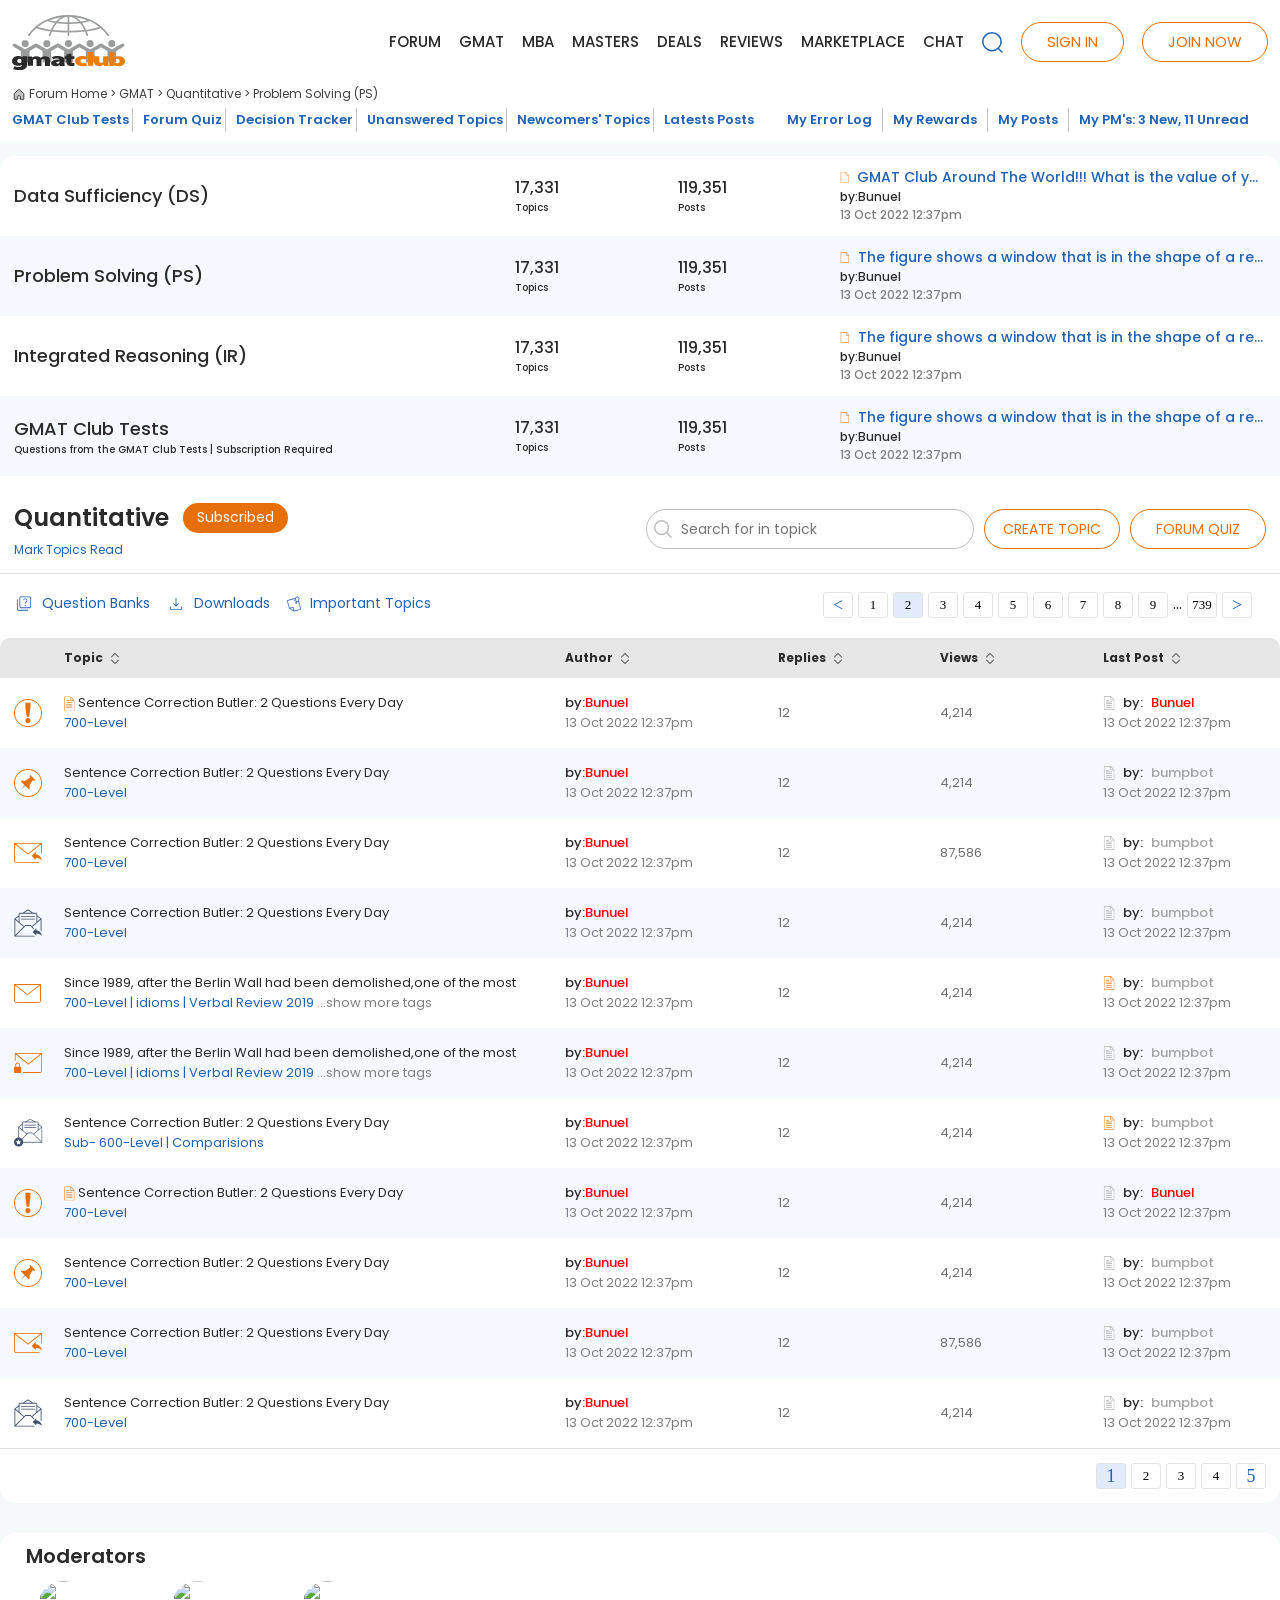
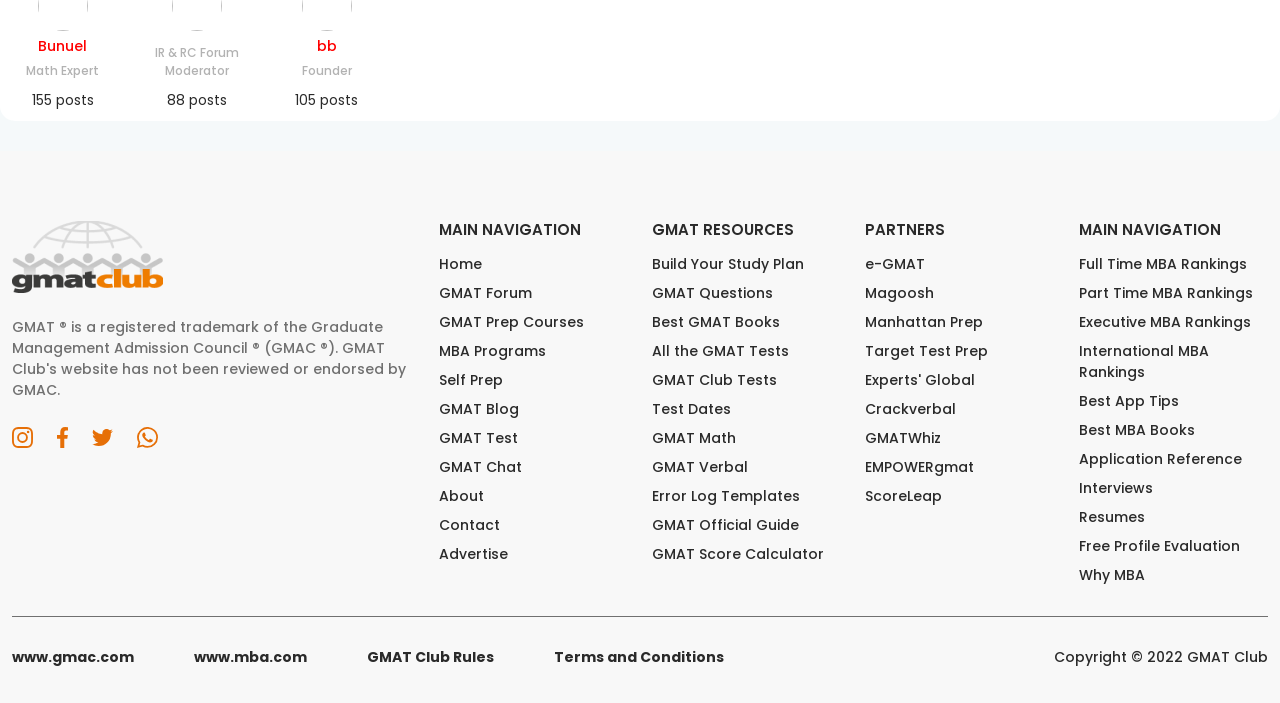
==== index.html @ 09888f83 "diff" ====
<!DOCTYPE html>
<!-- saved from url=(0059)https://extranet.tangence.com/gmat-site/page-2/index-2.html -->
<html lang="en"><head><meta http-equiv="Content-Type" content="text/html; charset=UTF-8">
      
      <meta name="viewport" content="width=device-width, initial-scale=1">
      <title>GMAT Club</title>
      <link href="./Sub-forum_files/bootstrap.min.css" rel="stylesheet" integrity="sha384-iYQeCzEYFbKjA/T2uDLTpkwGzCiq6soy8tYaI1GyVh/UjpbCx/TYkiZhlZB6+fzT" crossorigin="anonymous">
      <link rel="preconnect" href="https://fonts.googleapis.com">
      <link rel="preconnect" href="https://fonts.gstatic.com" crossorigin>
      <link href="https://fonts.googleapis.com/css2?family=Poppins:wght@400;500;600&display=swap" rel="stylesheet">
      <link href="./Sub-forum_files/css2" rel="stylesheet">

         <link rel="stylesheet" href="./Sub-forum_files/all.min.css" integrity="sha512-iecdLmaskl7CVkqkXNQ/ZH/XLlvWZOJyj7Yy7tcenmpD1ypASozpmT/E0iPtmFIB46ZmdtAc9eNBvH0H/ZpiBw==" crossorigin="anonymous" referrerpolicy="no-referrer">

         <link rel="stylesheet" href="./Sub-forum_files/all.css">
          <link rel="stylesheet" href="./Sub-forum_files/main1.css">
        <link rel="stylesheet" href="./Sub-forum_files/style.css">
      <link rel="stylesheet" href="./Sub-forum_files/main.css">
      <link rel="stylesheet" href="./Sub-forum_files/style1.css">
     
      
   </head>
   <body>
      <!-- header -->
      <header class="main-header forum">
         <div class="container">
            <div class="row align-items-center">
               <div class="col-lg-2 col-4">
                  <a href="https://extranet.tangence.com/gmat-site/page-2/index-2.html#"><img src="./Sub-forum_files/gmat-logo.svg" alt=""></a>
               </div>
               <div class="col-lg-10 col-8">
                  <div class="main-nav">
                     <div class="d-flex nav-sec justify-content-end gap-4 align-items-center">
                        <div class="nav-list">
                           <ul class="navbar-nav flex-row gap-4">
                              <li><a href="javascript:void(0)">FORUM</a></li>
                              <li><a href="javascript:void(0)">GMAT</a></li>
                              <li><a href="javascript:void(0)">MBA</a></li>
                              <li><a href="javascript:void(0)">MASTERS</a></li>
                              <li><a href="javascript:void(0)">DEALS</a></li>
                              <li><a href="javascript:void(0)">REVIEWS</a></li>
                              <li><a href="javascript:void(0)">MARKETPLACE</a></li>
                              <li><a href="javascript:void(0)">CHAT</a></li>
                           </ul>
                        </div>
                        <div class="search-list">
                           <div class="search">
                              <a class="cearch" href="javascript:void(0)">
                              <img src="./Sub-forum_files/search.svg" alt="">
                              </a>
                           </div>
                        </div>
                        <div class="account-btn">
                           <div class="btn-ac d-flex gap-4">
                              <a class="theme-btn" href="https://extranet.tangence.com/gmat-site/page-2/index-2.html#">
                              SIGN IN
                              </a>
                              <a class="theme-btn" href="https://extranet.tangence.com/gmat-site/page-2/index-2.html#">
                              JOIN NOW
                              </a>
                           </div>
                        </div>
                        <div class="mob-btn">
                           <a href="javascript:void(0)">
                           <span></span>
                           <span></span>
                           <span></span> 
                           </a>
                        </div>
                     </div>
                  </div>
               </div>
            </div>
         </div>
      </header>
      <!-- header -->
      <!-- Mobile Navigation -->
      <div class="fixed-navigation">
         <a class="cls-icon" href="javascript:void(0)">
            <div></div>
            <div></div>
         </a>
         <div class="h-nav">
            <div class="main-link d-flex flex-column gap-4">
               <div class="btn-ac d-flex justify-content-between">
                  <a class="theme-btn" href="https://extranet.tangence.com/gmat-site/page-2/index-2.html#">
                  SIGN IN
                  </a>
                  <a class="theme-btn" href="https://extranet.tangence.com/gmat-site/page-2/index-2.html#">
                  JOIN NOW
                  </a>
               </div>
               <div class="data-search">
                  <form>
                     <input type="text" class="form-control" placeholder="Search"> 
                     <button type="button">
                     <img src="./Sub-forum_files/search.svg" alt="">
                     </button>
                  </form>
               </div>
               <div class="mobile-nsvs">
                  <div class="nav-list d-block">
                     <ul class="navbar-nav flex-column gap-3">
                        <li><a href="javascript:void(0)">FORUM</a></li>
                        <li><a href="javascript:void(0)">GMAT</a></li>
                        <li><a href="javascript:void(0)">MBA</a></li>
                        <li><a href="javascript:void(0)">MASTERS</a></li>
                        <li><a href="javascript:void(0)">DEALS</a></li>
                        <li><a href="javascript:void(0)">REVIEWS</a></li>
                        <li><a href="javascript:void(0)">MARKETPLACE</a></li>
                        <li><a href="javascript:void(0)">CHAT</a></li>
                     </ul>
                  </div>
               </div>
            </div>
         </div>
      </div>
      <!-- Mobile Navigation -->

    
    <!-- END header-new-forum.html -->


    <!-- BEGIN header-mobile-new-forum.html -->




    


    <link href="./Sub-forum_files/css2" rel="stylesheet">

    <link rel="stylesheet" href="./Sub-forum_files/style.css">

    <!-- section below header starts here by Abhijeet  -->
    
   

<div id="wrapheader">
       <div class="container">
        <div id="menubar">
            <div id="breadCrumbs">
                <a href="https://gmatclub.com/forum/" class="home">
                    <svg width="14" height="15" viewBox="0 0 14 15" fill="none" xmlns="http://www.w3.org/2000/svg">
                        <path d="M8.31218 11.8746V9.24952C8.31218 9.13349 8.26609 9.02221 8.18404 8.94016C8.10199 8.85812 7.99071 8.81202 7.87468 8.81202H6.12468C6.00865 8.81202 5.89737 8.85812 5.81532 8.94016C5.73327 9.02221 5.68718 9.13349 5.68718 9.24952V11.8746C5.68718 11.9906 5.64109 12.1019 5.55906 12.1839C5.47702 12.266 5.36576 12.3121 5.24973 12.3121L2.62505 12.3124C2.5676 12.3124 2.5107 12.3011 2.45761 12.2791C2.40453 12.2571 2.35629 12.2249 2.31566 12.1843C2.27503 12.1437 2.2428 12.0954 2.22081 12.0424C2.19882 11.9893 2.1875 11.9324 2.1875 11.8749V6.8185C2.1875 6.75755 2.20024 6.69727 2.22489 6.64152C2.24955 6.58578 2.28558 6.5358 2.33068 6.4948L6.70538 2.51712C6.78591 2.4439 6.89084 2.40332 6.99968 2.40332C7.10853 2.40332 7.21346 2.44388 7.294 2.5171L11.6693 6.4948C11.7144 6.5358 11.7504 6.58578 11.7751 6.64153C11.7998 6.69727 11.8125 6.75756 11.8125 6.81852V11.8749C11.8125 11.9324 11.8012 11.9893 11.7792 12.0424C11.7572 12.0954 11.725 12.1437 11.6843 12.1843C11.6437 12.2249 11.5955 12.2572 11.5424 12.2791C11.4893 12.3011 11.4324 12.3124 11.3749 12.3124L8.74962 12.3121C8.6336 12.3121 8.52234 12.266 8.4403 12.1839C8.35826 12.1019 8.31218 11.9906 8.31218 11.8746Z" fill="#3F3F3F" fill-opacity="0.3" stroke="#3F3F3F" stroke-linecap="round" stroke-linejoin="round"></path>
                    </svg>
                    Forum Home &gt; GMAT &gt; Quantitative &gt; Problem Solving (PS)
                </a>
            </div>



           


            <!-- <div class="admin-buttons">
                <a class="admin-button forum-button" href="/forum/search.php?search_id=unanswered">
                    Unanswered </a>
                <a class="admin-button forum-button" href="/forum/advanced-search/active-topics.html">
                    Active Topics </a>
            </div> -->


        </div>

        <div id="datebar">


            <table width="100%" cellspacing="0">
                <tbody><tr>
                    <td class="gensmall">
                    </td>
                    <td class="gensmall" align="right">
                        It is currently 01 Mar 2023, 05:43 <br>
                    </td>
                </tr>
            </tbody></table>
        </div>


    </div>
</div>
<!-- bread cum -->

<!-- userMenu -->
<div id="userMenu">
       <div class="container">
                   <div class="left-side">
                <div class="register">
                    <a href="https://extranet.tangence.com/forum/ucp.php?mode=register">
                        GMAT Club Tests </a>
                </div>
                <div class="myTests">
                    <a href="https://extranet.tangence.com/gmat-practice-tests/">Forum Quiz</a>
                </div>

                <div class="apptracker">
                    <a href="https://extranet.tangence.com/forum/decision-tracker.html">
                        Decision Tracker
                    </a>
                </div>

                <div class="myRevards">
                    <a href="https://extranet.tangence.com/forum/rewards-dashboard.html?page=tier">
                        Unanswered Topics
                    </a>
                </div>

                <div class="myRevards">
                    <a href="https://extranet.tangence.com/forum/rewards-dashboard.html?page=tier">
                        Newcomers' Topics
                    </a>
                </div>

                <div class="myRevards">
                    <a href="https://extranet.tangence.com/forum/rewards-dashboard.html?page=tier">
                        Latests Posts
                    </a>
                </div>

            </div>

            <div class="right-side">

                <div class="newPost">
                    <a href="https://extranet.tangence.com/forum/search.php?search_id=newposts">
                        <!-- <span class="icon-svg-new-posts"></span> -->
                        My Error Log</a>
                </div>


                <div class="searchNewComersTopics">
                    <a href="https://extranet.tangence.com/forum/search.php?search_id=new_comers_topics">
                        <!-- <span class="icon-svg-new-comers-small"></span> -->
                        My Rewards</a>
                </div>

                <div class="searchNewComersTopics">
                    <a href="https://extranet.tangence.com/forum/search.php?search_id=new_comers_topics">
                        <!-- <span class="icon-svg-new-comers-small"></span> -->
                        My Posts</a>
                </div>

                <div class="searchNewComersTopics">
                    <a href="https://extranet.tangence.com/forum/search.php?search_id=new_comers_topics">
                        <!-- <span class="icon-svg-new-comers-small"></span> -->
                        My PM's: 3 New, 11 Unread</a>
                </div>


            </div>
        </div>
</div>
<!-- userMenu -->

<!-- <div class="main-body">
  </div> -->
	<div style="width: 100%; background: #F5F9FA;">
		<div class="subforum-container"> 
			<div class="category">
				<div class="categories-table">
						<div class="categories-table-row">
							<div class="categories_name">Data Sufficiency (DS)</div>
							<div class="categories_topics">
								<div>17,331</div>
								<div>Topics</div>
							</div>
							<div class="categories_posts">
								<div>119,351</div>
								<div>Posts</div>
							</div>
							<div class="categories_last_post">
								<div class="last_post_first-row">
									<svg xmlns="http://www.w3.org/2000/svg" width="12" height="15" viewBox="0 0 12 15" fill="none">
										<path d="M1.65538 14.4934H10.8347C11.0084 14.4931 11.175 14.424 11.2978 14.3011C11.4207 14.1783 11.4898 14.0118 11.4901 13.838V4.65868C11.4901 4.65169 11.4901 4.6447 11.4901 4.6377C11.4888 4.62825 11.4868 4.6189 11.4841 4.60973C11.4774 4.57925 11.4641 4.5506 11.4451 4.52581C11.4451 4.52581 11.4451 4.51682 11.4391 4.51282L7.93845 0.580533C7.91115 0.552135 7.8766 0.531751 7.83854 0.521589H7.81357C7.80108 0.515369 7.78804 0.510351 7.7746 0.506603H1.65538C1.48164 0.506867 1.3151 0.576001 1.19225 0.698852C1.0694 0.821702 1.00026 0.988248 1 1.16198V13.838C1.00026 14.0118 1.0694 14.1783 1.19225 14.3011C1.3151 14.424 1.48164 14.4931 1.65538 14.4934ZM7.9934 1.29985L10.7848 4.44089H8.21219C8.11228 4.44089 7.9934 4.25706 7.9934 4.1132V1.29985ZM1.43759 1.16198C1.43785 1.1043 1.46088 1.04906 1.50167 1.00827C1.54246 0.967483 1.5977 0.944453 1.65538 0.94419H7.55681V4.1122C7.55338 4.29788 7.61822 4.47837 7.73902 4.61943C7.85982 4.76048 8.02819 4.8523 8.21219 4.87748H11.0535V13.838C11.0535 13.896 11.0305 13.9517 10.9894 13.9927C10.9484 14.0338 10.8927 14.0568 10.8347 14.0568H1.65538C1.62657 14.0571 1.598 14.0516 1.57134 14.0407C1.54467 14.0298 1.52045 14.0137 1.50008 13.9933C1.47971 13.9729 1.4636 13.9487 1.4527 13.9221C1.4418 13.8954 1.43632 13.8668 1.43659 13.838L1.43759 1.16198Z" fill="#E66F07" stroke="#E66F07" stroke-width="0.0999057"/>
									</svg>
									<div class="categories_last_post-text">GMAT Club Around The World!!! What is the value of y? (1) When y is must</div>
								</div>
								<div><span>by:</span><span class="author red">Bunuel</span></div>
								<div class="date">13 Oct 2022 12:37pm</div>
							</div>
					</div>
					<div class="categories-table-row">
							<div class="categories_name">Problem Solving (PS)</div>
							<div class="categories_topics">
								<div>17,331</div>
								<div>Topics</div>
							</div>
							<div class="categories_posts">
								<div>119,351</div>
								<div>Posts</div>
							</div>
							<div class="categories_last_post">
								<div class="last_post_first-row">
									<svg xmlns="http://www.w3.org/2000/svg" width="12" height="15" viewBox="0 0 12 15" fill="none">
										<path d="M1.65538 14.4934H10.8347C11.0084 14.4931 11.175 14.424 11.2978 14.3011C11.4207 14.1783 11.4898 14.0118 11.4901 13.838V4.65868C11.4901 4.65169 11.4901 4.6447 11.4901 4.6377C11.4888 4.62825 11.4868 4.6189 11.4841 4.60973C11.4774 4.57925 11.4641 4.5506 11.4451 4.52581C11.4451 4.52581 11.4451 4.51682 11.4391 4.51282L7.93845 0.580533C7.91115 0.552135 7.8766 0.531751 7.83854 0.521589H7.81357C7.80108 0.515369 7.78804 0.510351 7.7746 0.506603H1.65538C1.48164 0.506867 1.3151 0.576001 1.19225 0.698852C1.0694 0.821702 1.00026 0.988248 1 1.16198V13.838C1.00026 14.0118 1.0694 14.1783 1.19225 14.3011C1.3151 14.424 1.48164 14.4931 1.65538 14.4934ZM7.9934 1.29985L10.7848 4.44089H8.21219C8.11228 4.44089 7.9934 4.25706 7.9934 4.1132V1.29985ZM1.43759 1.16198C1.43785 1.1043 1.46088 1.04906 1.50167 1.00827C1.54246 0.967483 1.5977 0.944453 1.65538 0.94419H7.55681V4.1122C7.55338 4.29788 7.61822 4.47837 7.73902 4.61943C7.85982 4.76048 8.02819 4.8523 8.21219 4.87748H11.0535V13.838C11.0535 13.896 11.0305 13.9517 10.9894 13.9927C10.9484 14.0338 10.8927 14.0568 10.8347 14.0568H1.65538C1.62657 14.0571 1.598 14.0516 1.57134 14.0407C1.54467 14.0298 1.52045 14.0137 1.50008 13.9933C1.47971 13.9729 1.4636 13.9487 1.4527 13.9221C1.4418 13.8954 1.43632 13.8668 1.43659 13.838L1.43759 1.16198Z" fill="#E66F07" stroke="#E66F07" stroke-width="0.0999057"/>
									</svg>
									<div class="categories_last_post-text">The figure shows a window that is in the shape of a rectangle with post</div>
								</div>
								<div><span>by:</span><span class="author-name red">Bunuel</span></div>
								<div class="date">13 Oct 2022 12:37pm</div>
							</div>
						</div>
						<div class="categories-table-row">
								<div class="categories_name">Integrated Reasoning (IR)</div>
								<div class="categories_topics">
									<div>17,331</div>
									<div>Topics</div>
								</div>
								<div class="categories_posts">
									<div>119,351</div>
									<div>Posts</div>
								</div>
								<div class="categories_last_post">
									<div class="last_post_first-row">
										<svg xmlns="http://www.w3.org/2000/svg" width="12" height="15" viewBox="0 0 12 15" fill="none">
											<path d="M1.65538 14.4934H10.8347C11.0084 14.4931 11.175 14.424 11.2978 14.3011C11.4207 14.1783 11.4898 14.0118 11.4901 13.838V4.65868C11.4901 4.65169 11.4901 4.6447 11.4901 4.6377C11.4888 4.62825 11.4868 4.6189 11.4841 4.60973C11.4774 4.57925 11.4641 4.5506 11.4451 4.52581C11.4451 4.52581 11.4451 4.51682 11.4391 4.51282L7.93845 0.580533C7.91115 0.552135 7.8766 0.531751 7.83854 0.521589H7.81357C7.80108 0.515369 7.78804 0.510351 7.7746 0.506603H1.65538C1.48164 0.506867 1.3151 0.576001 1.19225 0.698852C1.0694 0.821702 1.00026 0.988248 1 1.16198V13.838C1.00026 14.0118 1.0694 14.1783 1.19225 14.3011C1.3151 14.424 1.48164 14.4931 1.65538 14.4934ZM7.9934 1.29985L10.7848 4.44089H8.21219C8.11228 4.44089 7.9934 4.25706 7.9934 4.1132V1.29985ZM1.43759 1.16198C1.43785 1.1043 1.46088 1.04906 1.50167 1.00827C1.54246 0.967483 1.5977 0.944453 1.65538 0.94419H7.55681V4.1122C7.55338 4.29788 7.61822 4.47837 7.73902 4.61943C7.85982 4.76048 8.02819 4.8523 8.21219 4.87748H11.0535V13.838C11.0535 13.896 11.0305 13.9517 10.9894 13.9927C10.9484 14.0338 10.8927 14.0568 10.8347 14.0568H1.65538C1.62657 14.0571 1.598 14.0516 1.57134 14.0407C1.54467 14.0298 1.52045 14.0137 1.50008 13.9933C1.47971 13.9729 1.4636 13.9487 1.4527 13.9221C1.4418 13.8954 1.43632 13.8668 1.43659 13.838L1.43759 1.16198Z" fill="#E66F07" stroke="#E66F07" stroke-width="0.0999057"/>
										</svg>
										<div class="categories_last_post-text">The figure shows a window that is in the shape of a rectangle with post</div>
									</div>
									<div><span>by:</span><span class="author red">Bunuel</span></div>
									<div class="date">13 Oct 2022 12:37pm</div>
								</div>
							</div>
							<div class="categories-table-row">
								<div class="categories_name">
									<div>GMAT Club Tests</div>
									<div>Questions from the GMAT Club Tests | Subscription Required</div> 
								</div>
								<div class="categories_topics">
									<div>17,331</div>
									<div>Topics</div>
								</div>
								<div class="categories_posts">
									<div>119,351</div>
									<div>Posts</div>
								</div>
								<div class="categories_last_post">
									<div class="last_post_first-row">
										<svg xmlns="http://www.w3.org/2000/svg" width="12" height="15" viewBox="0 0 12 15" fill="none">
											<path d="M1.65538 14.4934H10.8347C11.0084 14.4931 11.175 14.424 11.2978 14.3011C11.4207 14.1783 11.4898 14.0118 11.4901 13.838V4.65868C11.4901 4.65169 11.4901 4.6447 11.4901 4.6377C11.4888 4.62825 11.4868 4.6189 11.4841 4.60973C11.4774 4.57925 11.4641 4.5506 11.4451 4.52581C11.4451 4.52581 11.4451 4.51682 11.4391 4.51282L7.93845 0.580533C7.91115 0.552135 7.8766 0.531751 7.83854 0.521589H7.81357C7.80108 0.515369 7.78804 0.510351 7.7746 0.506603H1.65538C1.48164 0.506867 1.3151 0.576001 1.19225 0.698852C1.0694 0.821702 1.00026 0.988248 1 1.16198V13.838C1.00026 14.0118 1.0694 14.1783 1.19225 14.3011C1.3151 14.424 1.48164 14.4931 1.65538 14.4934ZM7.9934 1.29985L10.7848 4.44089H8.21219C8.11228 4.44089 7.9934 4.25706 7.9934 4.1132V1.29985ZM1.43759 1.16198C1.43785 1.1043 1.46088 1.04906 1.50167 1.00827C1.54246 0.967483 1.5977 0.944453 1.65538 0.94419H7.55681V4.1122C7.55338 4.29788 7.61822 4.47837 7.73902 4.61943C7.85982 4.76048 8.02819 4.8523 8.21219 4.87748H11.0535V13.838C11.0535 13.896 11.0305 13.9517 10.9894 13.9927C10.9484 14.0338 10.8927 14.0568 10.8347 14.0568H1.65538C1.62657 14.0571 1.598 14.0516 1.57134 14.0407C1.54467 14.0298 1.52045 14.0137 1.50008 13.9933C1.47971 13.9729 1.4636 13.9487 1.4527 13.9221C1.4418 13.8954 1.43632 13.8668 1.43659 13.838L1.43759 1.16198Z" fill="#E66F07" stroke="#E66F07" stroke-width="0.0999057"/>
										</svg>
										<div class="categories_last_post-text">The figure shows a window that is in the shape of a rectangle with post</div>
									</div>
									<div><span>by:</span><span class="author-name red">Bunuel</span></div>
									<div class="date">13 Oct 2022 12:37pm</div>
								</div>
							</div>
				</div>
				<div class="category-panel">
					<div class="left-part">
						<div class="category_title">
							<div>Quantitative</div>
							<button class="category_status">Subscribed</button>
						</div>
						<div class="category_info">Mark Topics Read</div>
					</div>
					<div class="right-part">
						<div class="input_wrapper">
							<svg xmlns="http://www.w3.org/2000/svg" width="24" height="24" viewBox="0 0 24 24" fill="none">
								<g clip-path="url(#clip0_3019_8502)">
								<path d="M10.5 18C14.6421 18 18 14.6421 18 10.5C18 6.35786 14.6421 3 10.5 3C6.35786 3 3 6.35786 3 10.5C3 14.6421 6.35786 18 10.5 18Z" stroke="#BDBDBD" stroke-width="1.5" stroke-linecap="round" stroke-linejoin="round"/>
								<path d="M15.8047 15.8034L21.0012 21" stroke="#BDBDBD" stroke-width="1.5" stroke-linecap="round" stroke-linejoin="round"/>
								</g>
								<defs>
								<clipPath id="clip0_3019_8502">
									<rect width="24" height="24" fill="white"/>
								</clipPath>
								</defs>
							</svg>
							<input placeholder="Search for in topick"/>
						</div>
						<button>Create Topic</button>
						<button>Forum Quiz</button>
					</div>
				</div>
				<div class="controls">
					<div class="controls_left">
						<div class="controls_btn">
							<svg xmlns="http://www.w3.org/2000/svg" width="20" height="20" viewBox="0 0 20 20" fill="none">
								<path d="M11.2513 12.1154C11.4233 12.1154 11.5748 12.05 11.7056 11.9191C11.8365 11.7882 11.9019 11.6368 11.9019 11.4648C11.9019 11.2927 11.8365 11.1413 11.7056 11.0104C11.5748 10.8795 11.4233 10.8141 11.2513 10.8141C11.0793 10.8141 10.9278 10.8795 10.797 11.0104C10.6661 11.1413 10.6007 11.2927 10.6007 11.4648C10.6007 11.6368 10.6661 11.7882 10.797 11.9191C10.9278 12.05 11.0793 12.1154 11.2513 12.1154ZM10.8827 9.76923H11.6199C11.6413 9.41987 11.6963 9.15678 11.785 8.97996C11.8736 8.80315 12.0868 8.55663 12.4244 8.24038C12.777 7.91986 13.0227 7.63381 13.1616 7.38221C13.3005 7.13061 13.3699 6.84188 13.3699 6.51602C13.3699 5.95513 13.1699 5.48745 12.7697 5.11298C12.3696 4.73851 11.8635 4.55127 11.2513 4.55127C10.7887 4.55127 10.3776 4.67627 10.0181 4.92627C9.65862 5.17627 9.38485 5.51708 9.19682 5.94871L9.87309 6.24679C10.0301 5.92094 10.2217 5.67656 10.4476 5.51363C10.6736 5.35069 10.9415 5.26923 11.2513 5.26923C11.6487 5.26923 11.9783 5.38702 12.2401 5.6226C12.5018 5.85817 12.6327 6.16239 12.6327 6.53525C12.6327 6.76175 12.5691 6.97249 12.442 7.16746C12.3149 7.36245 12.0964 7.59722 11.7866 7.87179C11.4351 8.17842 11.1966 8.45967 11.071 8.71554C10.9455 8.97142 10.8827 9.32265 10.8827 9.76923ZM6.76411 14.1667C6.38057 14.1667 6.06033 14.0382 5.80339 13.7813C5.54644 13.5243 5.41797 13.2041 5.41797 12.8205V3.84615C5.41797 3.4626 5.54644 3.14236 5.80339 2.88542C6.06033 2.62847 6.38057 2.5 6.76411 2.5H15.7385C16.122 2.5 16.4423 2.62847 16.6992 2.88542C16.9562 3.14236 17.0846 3.4626 17.0846 3.84615V12.8205C17.0846 13.2041 16.9562 13.5243 16.6992 13.7813C16.4423 14.0382 16.122 14.1667 15.7385 14.1667H6.76411ZM6.76411 13.3333H15.7385C15.8667 13.3333 15.9842 13.2799 16.0911 13.1731C16.1979 13.0662 16.2513 12.9487 16.2513 12.8205V3.84615C16.2513 3.71795 16.1979 3.60043 16.0911 3.49358C15.9842 3.38675 15.8667 3.33333 15.7385 3.33333H6.76411C6.63592 3.33333 6.5184 3.38675 6.41155 3.49358C6.30472 3.60043 6.2513 3.71795 6.2513 3.84615V12.8205C6.2513 12.9487 6.30472 13.0662 6.41155 13.1731C6.5184 13.2799 6.63592 13.3333 6.76411 13.3333ZM4.26411 16.6667C3.88057 16.6667 3.56033 16.5382 3.30339 16.2813C3.04644 16.0243 2.91797 15.7041 2.91797 15.3205V5.51281H3.7513V15.3205C3.7513 15.4487 3.80472 15.5663 3.91155 15.6731C4.01839 15.7799 4.13591 15.8333 4.26411 15.8333H14.0718V16.6667H4.26411Z" fill="#2062B3"/>
							</svg>
							<span>Question Banks</span>
						</div>
						<div class="controls_btn">
							<svg xmlns="http://www.w3.org/2000/svg" width="20" height="20" viewBox="0 0 20 20" fill="none">
								<path d="M5.51411 15.8333C5.13057 15.8333 4.81033 15.7049 4.55339 15.4479C4.29644 15.191 4.16797 14.8707 4.16797 14.4872V12.5H5.0013V14.4872C5.0013 14.6154 5.05472 14.7329 5.16155 14.8397C5.2684 14.9466 5.38592 15 5.51411 15H14.4885C14.6167 15 14.7342 14.9466 14.8411 14.8397C14.9479 14.7329 15.0013 14.6154 15.0013 14.4872V12.5H15.8346V14.4872C15.8346 14.8707 15.7062 15.191 15.4492 15.4479C15.1923 15.7049 14.872 15.8333 14.4885 15.8333H5.51411ZM10.0013 12.6923L7.05257 9.74358L7.64232 9.14423L9.58464 11.0865V3.8782H10.418V11.0865L12.3603 9.14423L12.95 9.74358L10.0013 12.6923Z" fill="#2062B3"/>
							</svg>
							<span>Downloads</span>
						</div>
						<div class="controls_btn">
							<svg xmlns="http://www.w3.org/2000/svg" width="16" height="16" viewBox="0 0 16 16" fill="none">
								<path d="M14.9851 13.3069L13.0245 5.98852C13.109 5.92092 13.109 5.83641 13.1597 5.65049C13.2612 5.26175 13.1597 4.85611 12.8893 4.56878C13.2612 3.18285 13.3288 3.03073 13.3288 2.6758C13.3288 1.78001 12.7203 0.985631 11.8583 0.749008C10.8104 0.46168 9.74561 1.08704 9.44138 2.11804L1.19337 4.29836C1.05816 4.33216 0.973651 4.46737 1.00745 4.60259L3.08636 12.3266C3.10326 12.3942 3.15396 12.445 3.20467 12.4788C3.25537 12.4957 7.6329 15.0985 7.68361 15.1154C7.92023 15.2506 8.08925 15.3689 8.44418 15.3013L14.8161 13.5943C14.9513 13.5774 15.0358 13.4422 14.9851 13.3069ZM11.7231 1.22225C12.4837 1.42507 12.9907 2.21945 12.771 3.03073L12.3654 4.56878C12.3316 4.67019 12.3654 4.7716 12.4499 4.83921C12.6527 4.99132 12.7372 5.26175 12.6696 5.49837C12.5513 5.46457 8.88363 4.48427 8.76532 4.45047C8.83292 4.21385 9.03574 4.02793 9.28927 3.99413C9.39068 3.97722 9.47518 3.90962 9.54279 3.7237L9.89773 2.37157C10.1682 1.35747 11.0132 1.03634 11.7231 1.22225ZM10.3203 5.38006L10.8611 5.51528L10.2527 7.18854L10.016 7.12093L10.3203 5.38006ZM3.99905 12.3604L7.00754 11.5492L7.81882 14.5577L3.99905 12.3604ZM8.41038 14.8112L7.43008 11.1942C7.39628 11.059 7.24417 10.9745 7.12585 11.0083L3.5258 11.9717L1.56521 4.7209L9.27237 2.6589C9.27237 2.6758 9.06955 3.41947 9.06955 3.43637C8.44418 3.63919 8.30897 4.19695 8.20756 4.55188C8.17376 4.68709 8.25827 4.82231 8.39348 4.85611L9.83012 5.24485L9.45828 7.25615C9.44138 7.39136 9.50899 7.50967 9.6442 7.54347L10.3372 7.72939C10.4555 7.7632 10.5907 7.69559 10.6414 7.57728L11.3513 5.65049C12.2978 5.90401 12.0611 5.83641 12.5006 5.95472L14.4443 13.1886L8.41038 14.8112Z" fill="#2062B3" stroke="#2062B3" stroke-width="0.2"/>
							</svg>
							<span>Important Topics</span>
						</div>
					</div>
						<div class="pagination">
              <div class="number">&lt;</div>
							<div class="number">1</div>
							<div class="number active">2</div>
							<div class="number">3</div>
							<div class="number">4</div>
							<div class="number">5</div>
              <div class="number">6</div>
							<div class="number">7</div>
							<div class="number">8</div>
							<div class="number">9</div>
              <div>...</div>
              <div class="number">739</div>
              <div class="number">&gt;</div>
						</div>
				</div>
				<div class="topics-table">
					<div class="topics-table_header">
						<div class="icon"></div>
						<div class="topic">Topic   <img src="./Sub-forum_files/filter.png"/></div>
						<div class="author">Author <img src="./Sub-forum_files/filter.png"/></div>
						<div class="replies">Replies   <img src="./Sub-forum_files/filter.png"/></div>
						<div class="views">Views   <img src="./Sub-forum_files/filter.png"/></div>
						<div class="last_post">Last Post   <img src="./Sub-forum_files/filter.png"/></div>
					</div>
					<div class="topics-table_content">
						<div class="topics-table-row">
							<div class="icon">
								<svg xmlns="http://www.w3.org/2000/svg" width="28" height="28" viewBox="0 0 28 28" fill="none">
									<g clip-path="url(#clip0_3089_3307)">
									<path d="M14 27.5625C21.4904 27.5625 27.5625 21.4904 27.5625 14C27.5625 6.50964 21.4904 0.4375 14 0.4375C6.50964 0.4375 0.4375 6.50964 0.4375 14C0.4375 21.4904 6.50964 27.5625 14 27.5625Z" stroke="#E66F07"/>
									<path d="M11.375 3.76074H16.4762V8.86199L15.2014 17.787H12.6499L11.375 8.86199V3.76074ZM16.4762 21.6107C16.4877 22.1175 16.3479 22.6162 16.0747 23.0432C15.8015 23.4702 15.4073 23.806 14.9424 24.008C14.4774 24.2099 13.9629 24.2687 13.4644 24.1769C12.9659 24.0851 12.506 23.8469 12.1435 23.4926C11.781 23.1383 11.5323 22.684 11.4291 22.1877C11.3259 21.6914 11.3729 21.1757 11.5641 20.7062C11.7554 20.2368 12.0821 19.835 12.5028 19.5521C12.9234 19.2692 13.4187 19.118 13.9256 19.1179C14.5922 19.1177 15.2324 19.3785 15.7091 19.8444C16.1858 20.3103 16.4612 20.9443 16.4762 21.6107Z" fill="#E66F07"/>
									</g>
									<defs>
									<clipPath id="clip0_3089_3307">
										<rect width="28" height="28" fill="white"/>
									</clipPath>
									</defs>
								</svg>
							</div>
							<div class="topic">
								<div>
									<svg xmlns="http://www.w3.org/2000/svg" width="11" height="15" viewBox="0 0 11 15" fill="none">
										<g clip-path="url(#clip0_3019_8574)">
										  <path d="M0.706162 14.5685H9.88549C10.0592 14.5682 10.2258 14.4991 10.3486 14.3762C10.4715 14.2534 10.5406 14.0868 10.5409 13.9131V4.73374C10.5409 4.72675 10.5409 4.71976 10.5409 4.71276C10.5395 4.70331 10.5375 4.69396 10.5349 4.68479C10.5282 4.65431 10.5149 4.62566 10.4959 4.60087C10.4959 4.60087 10.4959 4.59188 10.4899 4.58788L6.98923 0.655595C6.96193 0.627197 6.92738 0.606813 6.88932 0.596651H6.86435C6.85186 0.590431 6.83882 0.585413 6.82538 0.581665H0.706162C0.532426 0.581929 0.36588 0.651063 0.24303 0.773914C0.120179 0.896764 0.0510455 1.06331 0.0507813 1.23705L0.0507812 13.9131C0.0510455 14.0868 0.120179 14.2534 0.24303 14.3762C0.36588 14.4991 0.532426 14.5682 0.706162 14.5685ZM7.04418 1.37492L9.83554 4.51595H7.26297C7.16306 4.51595 7.04418 4.33212 7.04418 4.18826V1.37492ZM0.488368 1.23705C0.488631 1.17936 0.511661 1.12412 0.552449 1.08333C0.593236 1.04255 0.648481 1.01951 0.706162 1.01925H6.60759V4.18726C6.60416 4.37294 6.669 4.55343 6.7898 4.69449C6.9106 4.83555 7.07897 4.92737 7.26297 4.95254H10.1043V13.9131C10.1043 13.9711 10.0812 14.0268 10.0402 14.0678C9.99917 14.1088 9.94352 14.1319 9.88549 14.1319H0.706162C0.677356 14.1321 0.648785 14.1267 0.622119 14.1158C0.595454 14.1049 0.571228 14.0888 0.550858 14.0684C0.530487 14.048 0.514381 14.0238 0.50348 13.9971C0.492579 13.9705 0.487102 13.9419 0.487369 13.9131L0.488368 1.23705Z" fill="#E66F07" stroke="#E66F07" stroke-width="0.0999057"/>
										  <path d="M2.45317 6.70081H8.1348C8.19015 6.69706 8.242 6.67243 8.27988 6.63191C8.31775 6.59138 8.33882 6.53798 8.33882 6.48251C8.33882 6.42704 8.31775 6.37364 8.27988 6.33312C8.242 6.29259 8.19015 6.26796 8.1348 6.26422H2.45317C2.39514 6.26422 2.33949 6.28727 2.29846 6.3283C2.25743 6.36933 2.23438 6.42498 2.23438 6.48301C2.23438 6.54104 2.25743 6.59669 2.29846 6.63772C2.33949 6.67875 2.39514 6.7018 2.45317 6.7018V6.70081ZM2.45317 8.44915H8.1348C8.19283 8.44915 8.24848 8.4261 8.28951 8.38507C8.33055 8.34404 8.3536 8.28839 8.3536 8.23036C8.3536 8.17233 8.33055 8.11668 8.28951 8.07565C8.24848 8.03462 8.19283 8.01157 8.1348 8.01157H2.45317C2.39514 8.01157 2.33949 8.03462 2.29846 8.07565C2.25743 8.11668 2.23438 8.17233 2.23438 8.23036C2.23438 8.28839 2.25743 8.34404 2.29846 8.38507C2.33949 8.4261 2.39514 8.44915 2.45317 8.44915ZM2.45317 4.95246H5.07569C5.13103 4.94871 5.18289 4.92408 5.22076 4.88356C5.25864 4.84303 5.27971 4.78963 5.27971 4.73416C5.27971 4.67869 5.25864 4.62529 5.22076 4.58477C5.18289 4.54424 5.13103 4.51962 5.07569 4.51587H2.45317C2.39514 4.51587 2.33949 4.53892 2.29846 4.57995C2.25743 4.62098 2.23438 4.67663 2.23438 4.73466C2.23438 4.79269 2.25743 4.84834 2.29846 4.88937C2.33949 4.9304 2.39514 4.95346 2.45317 4.95346V4.95246ZM2.45317 10.1975H8.1348C8.19015 10.1938 8.242 10.1691 8.27988 10.1286C8.31775 10.0881 8.33882 10.0347 8.33882 9.97921C8.33882 9.92374 8.31775 9.87034 8.27988 9.82981C8.242 9.78929 8.19015 9.76466 8.1348 9.76092H2.45317C2.39514 9.76092 2.33949 9.78397 2.29846 9.825C2.25743 9.86603 2.23438 9.92168 2.23438 9.97971C2.23438 10.0377 2.25743 10.0934 2.29846 10.1344C2.33949 10.1755 2.39514 10.1985 2.45317 10.1985V10.1975ZM2.45317 11.9459H8.1348C8.19015 11.9421 8.242 11.9175 8.27988 11.877C8.31775 11.8364 8.33882 11.783 8.33882 11.7276C8.33882 11.6721 8.31775 11.6187 8.27988 11.5782C8.242 11.5376 8.19015 11.513 8.1348 11.5093H2.45317C2.39514 11.5093 2.33949 11.5323 2.29846 11.5733C2.25743 11.6144 2.23438 11.67 2.23438 11.7281C2.23438 11.7861 2.25743 11.8417 2.29846 11.8828C2.33949 11.9238 2.39514 11.9459 2.45317 11.9459Z" fill="#E66F07" stroke="#E66F07" stroke-width="0.0999057"/>
										</g>
										<defs>
										  <clipPath id="clip0_3019_8574">
											<rect width="10.59" height="14.0867" fill="white" transform="translate(0 0.531677)"/>
										  </clipPath>
										</defs>
									</svg>
									<span>Sentence Correction Butler: 2 Questions Every Day</span>
								</div>
								<div class="tags">700-Level</div>
							</div>
							<div class="author">
								<div><span>by:</span><span class="author-name red">Bunuel</span></div>
								<div class="date">13 Oct 2022 12:37pm</div>
							</div>
							<div class="replies">12</div>
							<div class="views">4,214</div>
							<div class="last_post">
								<div class="last_post_first-row">
									<svg xmlns="http://www.w3.org/2000/svg" width="12" height="16" viewBox="0 0 12 16" fill="none">
										<g clip-path="url(#clip0_3089_3720)">
										<path d="M1.54601 14.9786H10.7253C10.8991 14.9783 11.0656 14.9092 11.1885 14.7863C11.3113 14.6635 11.3805 14.4969 11.3807 14.3232V5.14387C11.3807 5.13688 11.3807 5.12988 11.3807 5.12289C11.3794 5.11343 11.3774 5.10408 11.3747 5.09492C11.368 5.06443 11.3547 5.03579 11.3358 5.01099C11.3358 5.01099 11.3358 5.002 11.3298 4.99801L7.82907 1.06572C7.80177 1.03732 7.76722 1.01694 7.72917 1.00678H7.70419C7.69171 1.00056 7.67866 0.995539 7.66523 0.991791H1.54601C1.37227 0.992055 1.20572 1.06119 1.08287 1.18404C0.960023 1.30689 0.890889 1.47344 0.890625 1.64717V14.3232C0.890889 14.4969 0.960023 14.6635 1.08287 14.7863C1.20572 14.9092 1.37227 14.9783 1.54601 14.9786ZM7.88402 1.78504L10.6754 4.92608H8.10281C8.00291 4.92608 7.88402 4.74225 7.88402 4.59838V1.78504ZM1.32821 1.64717C1.32847 1.58949 1.35151 1.53425 1.39229 1.49346C1.43308 1.45267 1.48832 1.42964 1.54601 1.42938H7.44743V4.59739C7.44401 4.78307 7.50884 4.96356 7.62964 5.10461C7.75045 5.24567 7.91881 5.33749 8.10281 5.36266H10.9441V14.3232C10.9441 14.3812 10.9211 14.4369 10.88 14.4779C10.839 14.5189 10.7834 14.542 10.7253 14.542H1.54601C1.5172 14.5423 1.48863 14.5368 1.46196 14.5259C1.4353 14.515 1.41107 14.4989 1.3907 14.4785C1.37033 14.4581 1.35422 14.4339 1.34332 14.4072C1.33242 14.3806 1.32695 14.352 1.32721 14.3232L1.32821 1.64717Z" fill="#A1A1A1" stroke="#A1A1A1" stroke-width="0.0999057"/>
										<path d="M3.21879 7.18494H8.90043C8.95577 7.18119 9.00763 7.15656 9.0455 7.11604C9.08338 7.07551 9.10444 7.02211 9.10444 6.96664C9.10444 6.91117 9.08338 6.85777 9.0455 6.81725C9.00763 6.77672 8.95577 6.7521 8.90043 6.74835H3.21879C3.16077 6.74835 3.10511 6.7714 3.06408 6.81243C3.02305 6.85346 3 6.90911 3 6.96714C3 7.02517 3.02305 7.08082 3.06408 7.12185C3.10511 7.16288 3.16077 7.18594 3.21879 7.18594V7.18494ZM3.21879 8.93328H8.90043C8.95846 8.93328 9.01411 8.91023 9.05514 8.8692C9.09617 8.82817 9.11922 8.77252 9.11922 8.71449C9.11922 8.65646 9.09617 8.60081 9.05514 8.55978C9.01411 8.51875 8.95846 8.4957 8.90043 8.4957H3.21879C3.16077 8.4957 3.10511 8.51875 3.06408 8.55978C3.02305 8.60081 3 8.65646 3 8.71449C3 8.77252 3.02305 8.82817 3.06408 8.8692C3.10511 8.91023 3.16077 8.93328 3.21879 8.93328ZM3.21879 5.43659H5.84132C5.89666 5.43284 5.94851 5.40821 5.98639 5.36769C6.02427 5.32716 6.04533 5.27376 6.04533 5.21829C6.04533 5.16282 6.02427 5.10942 5.98639 5.0689C5.94851 5.02837 5.89666 5.00375 5.84132 5H3.21879C3.16077 5 3.10511 5.02305 3.06408 5.06408C3.02305 5.10511 3 5.16077 3 5.21879C3 5.27682 3.02305 5.33247 3.06408 5.3735C3.10511 5.41453 3.16077 5.43759 3.21879 5.43759V5.43659ZM3.21879 10.6816H8.90043C8.95577 10.6779 9.00763 10.6533 9.0455 10.6127C9.08338 10.5722 9.10444 10.5188 9.10444 10.4633C9.10444 10.4079 9.08338 10.3545 9.0455 10.3139C9.00763 10.2734 8.95577 10.2488 8.90043 10.245H3.21879C3.16077 10.245 3.10511 10.2681 3.06408 10.3091C3.02305 10.3502 3 10.4058 3 10.4638C3 10.5219 3.02305 10.5775 3.06408 10.6185C3.10511 10.6596 3.16077 10.6826 3.21879 10.6826V10.6816ZM3.21879 12.43H8.90043C8.95577 12.4262 9.00763 12.4016 9.0455 12.3611C9.08338 12.3206 9.10444 12.2672 9.10444 12.2117C9.10444 12.1562 9.08338 12.1028 9.0455 12.0623C9.00763 12.0218 8.95577 11.9971 8.90043 11.9934H3.21879C3.16077 11.9934 3.10511 12.0164 3.06408 12.0575C3.02305 12.0985 3 12.1542 3 12.2122C3 12.2702 3.02305 12.3259 3.06408 12.3669C3.10511 12.4079 3.16077 12.43 3.21879 12.43Z" fill="#A1A1A1" stroke="#A1A1A1" stroke-width="0.0999057"/>
										</g>
										<defs>
										<clipPath id="clip0_3089_3720">
											<rect width="10.59" height="14.0867" fill="white" transform="translate(0.839844 0.941803)"/>
										</clipPath>
										</defs>
									</svg>
									<div><span>by:</span><span class="author-name red">Bunuel</span></div>
								</div>
								<div class="date">13 Oct 2022 12:37pm</div>
							</div>
					</div>
					<div class="topics-table-row">
							<div class="icon">
								<svg xmlns="http://www.w3.org/2000/svg" width="28" height="28" viewBox="0 0 28 28" fill="none">
									<g clip-path="url(#clip0_3089_3323)">
									<path d="M14 28C21.732 28 28 21.732 28 14C28 6.26801 21.732 0 14 0C6.26801 0 0 6.26801 0 14C0 21.732 6.26801 28 14 28Z" fill="white"/>
									<path d="M14 27.5625C21.4904 27.5625 27.5625 21.4904 27.5625 14C27.5625 6.50964 21.4904 0.4375 14 0.4375C6.50964 0.4375 0.4375 6.50964 0.4375 14C0.4375 21.4904 6.50964 27.5625 14 27.5625Z" stroke="#E66F07"/>
									<path d="M10.3022 15.9845L11.3242 17.0459L6.125 21.2056L10.3022 15.9845Z" fill="#A9A9A9"/>
									<path d="M15.0916 20.4593C15.0206 20.4593 14.9504 20.445 14.8851 20.4172C14.8199 20.3894 14.7609 20.3486 14.7118 20.2974L11.4 16.9846L11.323 17.0459L10.301 15.9845L10.3447 15.9294L7.03197 12.6166C6.95458 12.543 6.90123 12.4477 6.8789 12.3433C6.85657 12.2388 6.86631 12.1301 6.90684 12.0313C6.94573 11.935 7.01286 11.8528 7.0994 11.7955C7.18593 11.7382 7.2878 11.7084 7.39159 11.7101H11.4L16.1477 8.54438L15.6166 7.48913V6.64475C15.6162 6.53896 15.6478 6.43551 15.7072 6.34798C15.7666 6.26045 15.8511 6.19291 15.9496 6.15422C16.0481 6.11553 16.1559 6.1075 16.2591 6.13117C16.3622 6.15484 16.4557 6.20912 16.5275 6.28688L21.0425 10.8019C21.1198 10.8757 21.173 10.9712 21.1952 11.0758C21.2173 11.1804 21.2074 11.2893 21.1667 11.3881C21.1279 11.4843 21.061 11.5665 20.9746 11.624C20.8883 11.6815 20.7866 11.7115 20.6828 11.7101H19.8393L18.7832 11.1851L15.6166 15.9294V19.9386C15.6154 20.0771 15.5596 20.2095 15.4613 20.307C15.363 20.4045 15.2301 20.4593 15.0916 20.4593Z" fill="#E66F07"/>
									</g>
									<defs>
									<clipPath id="clip0_3089_3323">
										<rect width="28" height="28" fill="white"/>
									</clipPath>
									</defs>
								</svg>
							</div>
							<div class="topic">
								<div>Sentence Correction Butler: 2 Questions Every Day</div>
								<div class="tags">700-Level</div>
							</div>
							<div class="author">	
								<div><span>by:</span><span class="author-name red">Bunuel</span></div>
								<div class="date">13 Oct 2022 12:37pm</div>
							</div>
							<div class="replies">12</div>
							<div class="views">4,214</div>
							<div class="last_post">
								<div class="last_post_first-row">
									<svg xmlns="http://www.w3.org/2000/svg" width="12" height="16" viewBox="0 0 12 16" fill="none">
										<g clip-path="url(#clip0_3089_3720)">
										<path d="M1.54601 14.9786H10.7253C10.8991 14.9783 11.0656 14.9092 11.1885 14.7863C11.3113 14.6635 11.3805 14.4969 11.3807 14.3232V5.14387C11.3807 5.13688 11.3807 5.12988 11.3807 5.12289C11.3794 5.11343 11.3774 5.10408 11.3747 5.09492C11.368 5.06443 11.3547 5.03579 11.3358 5.01099C11.3358 5.01099 11.3358 5.002 11.3298 4.99801L7.82907 1.06572C7.80177 1.03732 7.76722 1.01694 7.72917 1.00678H7.70419C7.69171 1.00056 7.67866 0.995539 7.66523 0.991791H1.54601C1.37227 0.992055 1.20572 1.06119 1.08287 1.18404C0.960023 1.30689 0.890889 1.47344 0.890625 1.64717V14.3232C0.890889 14.4969 0.960023 14.6635 1.08287 14.7863C1.20572 14.9092 1.37227 14.9783 1.54601 14.9786ZM7.88402 1.78504L10.6754 4.92608H8.10281C8.00291 4.92608 7.88402 4.74225 7.88402 4.59838V1.78504ZM1.32821 1.64717C1.32847 1.58949 1.35151 1.53425 1.39229 1.49346C1.43308 1.45267 1.48832 1.42964 1.54601 1.42938H7.44743V4.59739C7.44401 4.78307 7.50884 4.96356 7.62964 5.10461C7.75045 5.24567 7.91881 5.33749 8.10281 5.36266H10.9441V14.3232C10.9441 14.3812 10.9211 14.4369 10.88 14.4779C10.839 14.5189 10.7834 14.542 10.7253 14.542H1.54601C1.5172 14.5423 1.48863 14.5368 1.46196 14.5259C1.4353 14.515 1.41107 14.4989 1.3907 14.4785C1.37033 14.4581 1.35422 14.4339 1.34332 14.4072C1.33242 14.3806 1.32695 14.352 1.32721 14.3232L1.32821 1.64717Z" fill="#A1A1A1" stroke="#A1A1A1" stroke-width="0.0999057"/>
										<path d="M3.21879 7.18494H8.90043C8.95577 7.18119 9.00763 7.15656 9.0455 7.11604C9.08338 7.07551 9.10444 7.02211 9.10444 6.96664C9.10444 6.91117 9.08338 6.85777 9.0455 6.81725C9.00763 6.77672 8.95577 6.7521 8.90043 6.74835H3.21879C3.16077 6.74835 3.10511 6.7714 3.06408 6.81243C3.02305 6.85346 3 6.90911 3 6.96714C3 7.02517 3.02305 7.08082 3.06408 7.12185C3.10511 7.16288 3.16077 7.18594 3.21879 7.18594V7.18494ZM3.21879 8.93328H8.90043C8.95846 8.93328 9.01411 8.91023 9.05514 8.8692C9.09617 8.82817 9.11922 8.77252 9.11922 8.71449C9.11922 8.65646 9.09617 8.60081 9.05514 8.55978C9.01411 8.51875 8.95846 8.4957 8.90043 8.4957H3.21879C3.16077 8.4957 3.10511 8.51875 3.06408 8.55978C3.02305 8.60081 3 8.65646 3 8.71449C3 8.77252 3.02305 8.82817 3.06408 8.8692C3.10511 8.91023 3.16077 8.93328 3.21879 8.93328ZM3.21879 5.43659H5.84132C5.89666 5.43284 5.94851 5.40821 5.98639 5.36769C6.02427 5.32716 6.04533 5.27376 6.04533 5.21829C6.04533 5.16282 6.02427 5.10942 5.98639 5.0689C5.94851 5.02837 5.89666 5.00375 5.84132 5H3.21879C3.16077 5 3.10511 5.02305 3.06408 5.06408C3.02305 5.10511 3 5.16077 3 5.21879C3 5.27682 3.02305 5.33247 3.06408 5.3735C3.10511 5.41453 3.16077 5.43759 3.21879 5.43759V5.43659ZM3.21879 10.6816H8.90043C8.95577 10.6779 9.00763 10.6533 9.0455 10.6127C9.08338 10.5722 9.10444 10.5188 9.10444 10.4633C9.10444 10.4079 9.08338 10.3545 9.0455 10.3139C9.00763 10.2734 8.95577 10.2488 8.90043 10.245H3.21879C3.16077 10.245 3.10511 10.2681 3.06408 10.3091C3.02305 10.3502 3 10.4058 3 10.4638C3 10.5219 3.02305 10.5775 3.06408 10.6185C3.10511 10.6596 3.16077 10.6826 3.21879 10.6826V10.6816ZM3.21879 12.43H8.90043C8.95577 12.4262 9.00763 12.4016 9.0455 12.3611C9.08338 12.3206 9.10444 12.2672 9.10444 12.2117C9.10444 12.1562 9.08338 12.1028 9.0455 12.0623C9.00763 12.0218 8.95577 11.9971 8.90043 11.9934H3.21879C3.16077 11.9934 3.10511 12.0164 3.06408 12.0575C3.02305 12.0985 3 12.1542 3 12.2122C3 12.2702 3.02305 12.3259 3.06408 12.3669C3.10511 12.4079 3.16077 12.43 3.21879 12.43Z" fill="#A1A1A1" stroke="#A1A1A1" stroke-width="0.0999057"/>
										</g>
										<defs>
										<clipPath id="clip0_3089_3720">
											<rect width="10.59" height="14.0867" fill="white" transform="translate(0.839844 0.941803)"/>
										</clipPath>
										</defs>
									</svg>
									<div><span>by:</span><span class="author-name">bumpbot</span></div>
								</div>
								<div class="date">13 Oct 2022 12:37pm</div>
							</div>
						</div>
						<div class="topics-table-row">
							<div class="icon">
								<svg xmlns="http://www.w3.org/2000/svg" width="28" height="20" viewBox="0 0 28 20" fill="none">
									<g clip-path="url(#clip0_3089_3354)">
									<path d="M25.4908 19.997H2.17463C1.59933 19.997 1.04747 19.76 0.639884 19.3379C0.232301 18.9159 0.00221308 18.3432 3.82315e-07 17.7452V0.435134C-8.97785e-05 0.366794 0.0157682 0.299451 0.0462144 0.23888C0.0766605 0.17831 0.120786 0.12632 0.174807 0.0873687C0.178153 0.0840848 0.180976 0.0802699 0.183171 0.0760663H0.188189C0.190016 0.0761852 0.191846 0.0759134 0.193568 0.0752678C0.195289 0.0746221 0.196865 0.0736163 0.198197 0.0723126C0.19953 0.0710088 0.200591 0.0694348 0.201316 0.0676878C0.20204 0.0659408 0.202412 0.0640579 0.202408 0.0621556H0.210772C0.279345 0.0224097 0.356416 0.00118545 0.434926 0.000427246L27.5818 0.000427246C27.6458 0.00204986 27.7087 0.0185004 27.7659 0.0485807C27.823 0.0786611 27.873 0.121614 27.9122 0.17431L27.9172 0.183004C27.938 0.209391 27.9552 0.238651 27.9682 0.269946L27.9632 0.280379H27.9732H27.9682V0.286464H27.9732C27.9888 0.334412 27.9973 0.384542 27.9983 0.435134V10.4334H27.1619V1.31324L14.253 11.5097C14.1816 11.568 14.0929 11.5988 14.0021 11.5967C13.9096 11.598 13.8193 11.5674 13.7453 11.5097L0.836396 1.31324V17.7452C0.836396 17.9278 0.87101 18.1087 0.938262 18.2775C1.00551 18.4463 1.10409 18.5996 1.22835 18.7288C1.35262 18.858 1.50015 18.9604 1.66251 19.0303C1.82487 19.1002 1.99889 19.1362 2.17463 19.1362H25.4908V20.0056V19.997ZM1.66108 0.869841L14.0013 10.6212L26.3414 0.869841H1.66108Z" fill="#E66F07"/>
									<path d="M21.7257 11.1673V8.79645L17.7344 12.9453L21.7257 17.0941V14.6598C24.5769 14.6598 26.5726 15.6083 27.9986 17.6827C27.4282 14.7232 25.7169 11.7603 21.7257 11.1673Z" fill="#E66F07"/>
									</g>
									<defs>
									<clipPath id="clip0_3089_3354">
										<rect width="28" height="20" fill="white" transform="translate(0 0.000427246)"/>
									</clipPath>
									</defs>
								</svg>
							</div>
							<div class="topic">
								<div>Sentence Correction Butler: 2 Questions Every Day</div>
								<div class="tags">700-Level</div>
							</div>
							<div class="author">	
								<div><span>by:</span><span class="author-name red">Bunuel</span></div>
								<div class="date">13 Oct 2022 12:37pm</div>
							</div>
							<div class="replies">12</div>
							<div class="views">87,586</div>
							<div class="last_post">
								<div class="last_post_first-row">
									<svg xmlns="http://www.w3.org/2000/svg" width="12" height="16" viewBox="0 0 12 16" fill="none">
										<g clip-path="url(#clip0_3089_3720)">
										<path d="M1.54601 14.9786H10.7253C10.8991 14.9783 11.0656 14.9092 11.1885 14.7863C11.3113 14.6635 11.3805 14.4969 11.3807 14.3232V5.14387C11.3807 5.13688 11.3807 5.12988 11.3807 5.12289C11.3794 5.11343 11.3774 5.10408 11.3747 5.09492C11.368 5.06443 11.3547 5.03579 11.3358 5.01099C11.3358 5.01099 11.3358 5.002 11.3298 4.99801L7.82907 1.06572C7.80177 1.03732 7.76722 1.01694 7.72917 1.00678H7.70419C7.69171 1.00056 7.67866 0.995539 7.66523 0.991791H1.54601C1.37227 0.992055 1.20572 1.06119 1.08287 1.18404C0.960023 1.30689 0.890889 1.47344 0.890625 1.64717V14.3232C0.890889 14.4969 0.960023 14.6635 1.08287 14.7863C1.20572 14.9092 1.37227 14.9783 1.54601 14.9786ZM7.88402 1.78504L10.6754 4.92608H8.10281C8.00291 4.92608 7.88402 4.74225 7.88402 4.59838V1.78504ZM1.32821 1.64717C1.32847 1.58949 1.35151 1.53425 1.39229 1.49346C1.43308 1.45267 1.48832 1.42964 1.54601 1.42938H7.44743V4.59739C7.44401 4.78307 7.50884 4.96356 7.62964 5.10461C7.75045 5.24567 7.91881 5.33749 8.10281 5.36266H10.9441V14.3232C10.9441 14.3812 10.9211 14.4369 10.88 14.4779C10.839 14.5189 10.7834 14.542 10.7253 14.542H1.54601C1.5172 14.5423 1.48863 14.5368 1.46196 14.5259C1.4353 14.515 1.41107 14.4989 1.3907 14.4785C1.37033 14.4581 1.35422 14.4339 1.34332 14.4072C1.33242 14.3806 1.32695 14.352 1.32721 14.3232L1.32821 1.64717Z" fill="#A1A1A1" stroke="#A1A1A1" stroke-width="0.0999057"/>
										<path d="M3.21879 7.18494H8.90043C8.95577 7.18119 9.00763 7.15656 9.0455 7.11604C9.08338 7.07551 9.10444 7.02211 9.10444 6.96664C9.10444 6.91117 9.08338 6.85777 9.0455 6.81725C9.00763 6.77672 8.95577 6.7521 8.90043 6.74835H3.21879C3.16077 6.74835 3.10511 6.7714 3.06408 6.81243C3.02305 6.85346 3 6.90911 3 6.96714C3 7.02517 3.02305 7.08082 3.06408 7.12185C3.10511 7.16288 3.16077 7.18594 3.21879 7.18594V7.18494ZM3.21879 8.93328H8.90043C8.95846 8.93328 9.01411 8.91023 9.05514 8.8692C9.09617 8.82817 9.11922 8.77252 9.11922 8.71449C9.11922 8.65646 9.09617 8.60081 9.05514 8.55978C9.01411 8.51875 8.95846 8.4957 8.90043 8.4957H3.21879C3.16077 8.4957 3.10511 8.51875 3.06408 8.55978C3.02305 8.60081 3 8.65646 3 8.71449C3 8.77252 3.02305 8.82817 3.06408 8.8692C3.10511 8.91023 3.16077 8.93328 3.21879 8.93328ZM3.21879 5.43659H5.84132C5.89666 5.43284 5.94851 5.40821 5.98639 5.36769C6.02427 5.32716 6.04533 5.27376 6.04533 5.21829C6.04533 5.16282 6.02427 5.10942 5.98639 5.0689C5.94851 5.02837 5.89666 5.00375 5.84132 5H3.21879C3.16077 5 3.10511 5.02305 3.06408 5.06408C3.02305 5.10511 3 5.16077 3 5.21879C3 5.27682 3.02305 5.33247 3.06408 5.3735C3.10511 5.41453 3.16077 5.43759 3.21879 5.43759V5.43659ZM3.21879 10.6816H8.90043C8.95577 10.6779 9.00763 10.6533 9.0455 10.6127C9.08338 10.5722 9.10444 10.5188 9.10444 10.4633C9.10444 10.4079 9.08338 10.3545 9.0455 10.3139C9.00763 10.2734 8.95577 10.2488 8.90043 10.245H3.21879C3.16077 10.245 3.10511 10.2681 3.06408 10.3091C3.02305 10.3502 3 10.4058 3 10.4638C3 10.5219 3.02305 10.5775 3.06408 10.6185C3.10511 10.6596 3.16077 10.6826 3.21879 10.6826V10.6816ZM3.21879 12.43H8.90043C8.95577 12.4262 9.00763 12.4016 9.0455 12.3611C9.08338 12.3206 9.10444 12.2672 9.10444 12.2117C9.10444 12.1562 9.08338 12.1028 9.0455 12.0623C9.00763 12.0218 8.95577 11.9971 8.90043 11.9934H3.21879C3.16077 11.9934 3.10511 12.0164 3.06408 12.0575C3.02305 12.0985 3 12.1542 3 12.2122C3 12.2702 3.02305 12.3259 3.06408 12.3669C3.10511 12.4079 3.16077 12.43 3.21879 12.43Z" fill="#A1A1A1" stroke="#A1A1A1" stroke-width="0.0999057"/>
										</g>
										<defs>
										<clipPath id="clip0_3089_3720">
											<rect width="10.59" height="14.0867" fill="white" transform="translate(0.839844 0.941803)"/>
										</clipPath>
										</defs>
									</svg>
									<div><span>by:</span><span class="author-name">bumpbot</span></div>
								</div>
								<div class="date">13 Oct 2022 12:37pm</div>
							</div>
						</div>
						<div class="topics-table-row">
							<div class="icon">
								<svg xmlns="http://www.w3.org/2000/svg" width="29" height="28" viewBox="0 0 29 28" fill="none">
									<g clip-path="url(#clip0_3089_3367)">
									<path d="M21.2169 27.5683H0.864337C0.750096 27.5683 0.640535 27.5228 0.559755 27.4418C0.478975 27.3608 0.433594 27.251 0.433594 27.1364V9.75952C0.434386 9.69012 0.451494 9.62189 0.483526 9.56036C0.515559 9.49884 0.561614 9.44575 0.617952 9.40542L4.66004 6.57346V5.10092C4.66073 4.7622 4.7953 4.43757 5.03429 4.19814C5.27327 3.95871 5.59718 3.82401 5.93504 3.82356H8.76847L13.7298 0.506222C13.7999 0.457641 13.8832 0.431723 13.9684 0.431947C14.0541 0.432182 14.1378 0.458043 14.2087 0.506222L19.17 3.82442H21.9992C22.3369 3.82488 22.6608 3.9596 22.8996 4.19906C23.1385 4.43851 23.2728 4.76314 23.2733 5.10178V6.57346L27.3154 9.40888C27.372 9.44902 27.4183 9.50204 27.4505 9.56359C27.4827 9.62515 27.4999 9.69348 27.5006 9.76298V21.831H26.6391V10.7096L23.2569 13.6313L18.4033 17.8348L20.2986 19.7348L19.6749 20.3394L16.3246 16.9806H11.6105L1.90501 26.7046H19.7421L21.2143 27.5683H21.2169ZM1.29508 10.7096V26.0923L9.5283 17.8348L4.67813 13.6296L1.29508 10.7096ZM11.4305 16.1144H16.502C16.6155 16.1147 16.7244 16.159 16.8061 16.2379L17.7908 17.225L22.4153 13.222C22.4133 13.2001 22.4133 13.1782 22.4153 13.1563V5.10092C22.415 4.99104 22.3714 4.88573 22.2939 4.80803C22.2164 4.73034 22.1113 4.68659 22.0017 4.68636H5.9359C5.8263 4.68659 5.72125 4.73034 5.64376 4.80803C5.56626 4.88573 5.52262 4.99104 5.52239 5.10092V13.1537C5.52432 13.1756 5.52432 13.1975 5.52239 13.2194L10.1468 17.2224L11.1264 16.237C11.2094 16.1579 11.3194 16.1135 11.4339 16.1126L11.4305 16.1144ZM23.2742 7.62454V12.4757L26.3695 9.79839L23.2742 7.62454ZM4.66004 7.62973L1.56472 9.79925L4.66004 12.4766V7.62973ZM13.9641 1.3863L10.3183 3.82442H17.6168L13.9675 1.3863H13.9641ZM20.3055 10.5973H7.53051C7.47055 10.605 7.40964 10.5998 7.35184 10.582C7.29404 10.5643 7.24067 10.5344 7.1953 10.4944C7.14992 10.4543 7.11357 10.405 7.08867 10.3498C7.06377 10.2946 7.05089 10.2347 7.05089 10.1741C7.05089 10.1135 7.06377 10.0536 7.08867 9.99835C7.11357 9.94312 7.14992 9.89385 7.1953 9.85381C7.24067 9.81377 7.29404 9.78388 7.35184 9.76613C7.40964 9.74839 7.47055 9.74319 7.53051 9.75089H20.3055C20.4251 9.74485 20.5425 9.78558 20.6328 9.86451C20.7231 9.94345 20.7793 10.0544 20.7896 10.1741C20.7806 10.2942 20.7247 10.406 20.6341 10.4852C20.5435 10.5644 20.4255 10.6047 20.3055 10.5973ZM20.4037 8.0702H7.62958C7.50993 8.07623 7.3926 8.0355 7.3023 7.95657C7.212 7.87764 7.15576 7.76666 7.14543 7.647C7.15448 7.52684 7.21035 7.41507 7.30095 7.33588C7.39155 7.25669 7.50961 7.21643 7.62958 7.2238H20.4046C20.5245 7.21643 20.6426 7.25669 20.7332 7.33588C20.8238 7.41507 20.8797 7.52684 20.8887 7.647C20.8784 7.76666 20.8221 7.87764 20.7318 7.95657C20.6415 8.0355 20.5233 8.07623 20.4037 8.0702Z" fill="#42526E"/>
									<path d="M22.2451 21.3636V19.2649L18.582 22.9372L22.2451 26.606V24.4555C24.8614 24.4555 26.6929 25.295 28.0007 27.1329C27.4777 24.5108 25.9047 21.8878 22.2451 21.3636Z" fill="#42526E"/>
									</g>
									<defs>
									<clipPath id="clip0_3089_3367">
										<rect width="28" height="28" fill="white" transform="translate(0.00390625)"/>
									</clipPath>
									</defs>
								</svg>
							</div>
							<div class="topic">
								<div>Sentence Correction Butler: 2 Questions Every Day</div>
								<div class="tags">700-Level</div>
							</div>
							<div class="author">	
								<div><span>by:</span><span class="author-name red">Bunuel</span></div>
								<div class="date">13 Oct 2022 12:37pm</div>
							</div>
							<div class="replies">12</div>
							<div class="views">4,214</div>
							<div class="last_post">
								<div class="last_post_first-row">
									<svg xmlns="http://www.w3.org/2000/svg" width="12" height="16" viewBox="0 0 12 16" fill="none">
										<g clip-path="url(#clip0_3089_3720)">
										<path d="M1.54601 14.9786H10.7253C10.8991 14.9783 11.0656 14.9092 11.1885 14.7863C11.3113 14.6635 11.3805 14.4969 11.3807 14.3232V5.14387C11.3807 5.13688 11.3807 5.12988 11.3807 5.12289C11.3794 5.11343 11.3774 5.10408 11.3747 5.09492C11.368 5.06443 11.3547 5.03579 11.3358 5.01099C11.3358 5.01099 11.3358 5.002 11.3298 4.99801L7.82907 1.06572C7.80177 1.03732 7.76722 1.01694 7.72917 1.00678H7.70419C7.69171 1.00056 7.67866 0.995539 7.66523 0.991791H1.54601C1.37227 0.992055 1.20572 1.06119 1.08287 1.18404C0.960023 1.30689 0.890889 1.47344 0.890625 1.64717V14.3232C0.890889 14.4969 0.960023 14.6635 1.08287 14.7863C1.20572 14.9092 1.37227 14.9783 1.54601 14.9786ZM7.88402 1.78504L10.6754 4.92608H8.10281C8.00291 4.92608 7.88402 4.74225 7.88402 4.59838V1.78504ZM1.32821 1.64717C1.32847 1.58949 1.35151 1.53425 1.39229 1.49346C1.43308 1.45267 1.48832 1.42964 1.54601 1.42938H7.44743V4.59739C7.44401 4.78307 7.50884 4.96356 7.62964 5.10461C7.75045 5.24567 7.91881 5.33749 8.10281 5.36266H10.9441V14.3232C10.9441 14.3812 10.9211 14.4369 10.88 14.4779C10.839 14.5189 10.7834 14.542 10.7253 14.542H1.54601C1.5172 14.5423 1.48863 14.5368 1.46196 14.5259C1.4353 14.515 1.41107 14.4989 1.3907 14.4785C1.37033 14.4581 1.35422 14.4339 1.34332 14.4072C1.33242 14.3806 1.32695 14.352 1.32721 14.3232L1.32821 1.64717Z" fill="#A1A1A1" stroke="#A1A1A1" stroke-width="0.0999057"/>
										<path d="M3.21879 7.18494H8.90043C8.95577 7.18119 9.00763 7.15656 9.0455 7.11604C9.08338 7.07551 9.10444 7.02211 9.10444 6.96664C9.10444 6.91117 9.08338 6.85777 9.0455 6.81725C9.00763 6.77672 8.95577 6.7521 8.90043 6.74835H3.21879C3.16077 6.74835 3.10511 6.7714 3.06408 6.81243C3.02305 6.85346 3 6.90911 3 6.96714C3 7.02517 3.02305 7.08082 3.06408 7.12185C3.10511 7.16288 3.16077 7.18594 3.21879 7.18594V7.18494ZM3.21879 8.93328H8.90043C8.95846 8.93328 9.01411 8.91023 9.05514 8.8692C9.09617 8.82817 9.11922 8.77252 9.11922 8.71449C9.11922 8.65646 9.09617 8.60081 9.05514 8.55978C9.01411 8.51875 8.95846 8.4957 8.90043 8.4957H3.21879C3.16077 8.4957 3.10511 8.51875 3.06408 8.55978C3.02305 8.60081 3 8.65646 3 8.71449C3 8.77252 3.02305 8.82817 3.06408 8.8692C3.10511 8.91023 3.16077 8.93328 3.21879 8.93328ZM3.21879 5.43659H5.84132C5.89666 5.43284 5.94851 5.40821 5.98639 5.36769C6.02427 5.32716 6.04533 5.27376 6.04533 5.21829C6.04533 5.16282 6.02427 5.10942 5.98639 5.0689C5.94851 5.02837 5.89666 5.00375 5.84132 5H3.21879C3.16077 5 3.10511 5.02305 3.06408 5.06408C3.02305 5.10511 3 5.16077 3 5.21879C3 5.27682 3.02305 5.33247 3.06408 5.3735C3.10511 5.41453 3.16077 5.43759 3.21879 5.43759V5.43659ZM3.21879 10.6816H8.90043C8.95577 10.6779 9.00763 10.6533 9.0455 10.6127C9.08338 10.5722 9.10444 10.5188 9.10444 10.4633C9.10444 10.4079 9.08338 10.3545 9.0455 10.3139C9.00763 10.2734 8.95577 10.2488 8.90043 10.245H3.21879C3.16077 10.245 3.10511 10.2681 3.06408 10.3091C3.02305 10.3502 3 10.4058 3 10.4638C3 10.5219 3.02305 10.5775 3.06408 10.6185C3.10511 10.6596 3.16077 10.6826 3.21879 10.6826V10.6816ZM3.21879 12.43H8.90043C8.95577 12.4262 9.00763 12.4016 9.0455 12.3611C9.08338 12.3206 9.10444 12.2672 9.10444 12.2117C9.10444 12.1562 9.08338 12.1028 9.0455 12.0623C9.00763 12.0218 8.95577 11.9971 8.90043 11.9934H3.21879C3.16077 11.9934 3.10511 12.0164 3.06408 12.0575C3.02305 12.0985 3 12.1542 3 12.2122C3 12.2702 3.02305 12.3259 3.06408 12.3669C3.10511 12.4079 3.16077 12.43 3.21879 12.43Z" fill="#A1A1A1" stroke="#A1A1A1" stroke-width="0.0999057"/>
										</g>
										<defs>
										<clipPath id="clip0_3089_3720">
											<rect width="10.59" height="14.0867" fill="white" transform="translate(0.839844 0.941803)"/>
										</clipPath>
										</defs>
									</svg>
									<div><span>by:</span><span class="author-name">bumpbot</span></div>
								</div>
								<div class="date">13 Oct 2022 12:37pm</div>
							</div>
						</div>
						<div class="topics-table-row">
							<div class="icon">
								<svg xmlns="http://www.w3.org/2000/svg" width="28" height="19" viewBox="0 0 28 19" fill="none">
									<g clip-path="url(#clip0_3089_3381)">
									<path d="M26.4518 0.573181V16.8699C26.4518 17.326 26.2755 17.7634 25.9616 18.086C25.6477 18.4085 25.222 18.5896 24.7781 18.5896H2.23816C1.79427 18.5896 1.36855 18.4085 1.05467 18.086C0.740794 17.7634 0.564453 17.326 0.564453 16.8699V0.573181H26.4518Z" stroke="#E66F07" stroke-width="0.999526" stroke-linecap="round" stroke-linejoin="round"/>
									<path d="M0.568359 0.573181L13.5101 10.6764L26.4518 0.573181" stroke="#E66F07" stroke-width="0.999526" stroke-linecap="round" stroke-linejoin="round"/>
									</g>
									<defs>
									<clipPath id="clip0_3089_3381">
										<rect width="27" height="19" fill="white" transform="translate(0.00976562)"/>
									</clipPath>
									</defs>
								</svg>
							</div>
							<div class="topic">
								<div>Since 1989, after the Berlin Wall had been demolished,one of the most</div>
								<div class="tags">700-Level | idioms | Verbal Review 2019  <span class="show-more-tags">...show more tags</span></div>
							</div>
							<div class="author">	
								<div><span>by:</span><span class="author-name red">Bunuel</span></div>
								<div class="date">13 Oct 2022 12:37pm</div>
							</div>
							<div class="replies">12</div>
							<div class="views">4,214</div>
							<div class="last_post">
								<div class="last_post_first-row">
									<svg xmlns="http://www.w3.org/2000/svg" width="12" height="16" viewBox="0 0 12 16" fill="none">
										<g clip-path="url(#clip0_3019_8994)">
										  <path d="M1.54601 14.9786H10.7253C10.8991 14.9783 11.0656 14.9092 11.1885 14.7864C11.3113 14.6635 11.3805 14.497 11.3807 14.3232V5.1439C11.3807 5.13691 11.3807 5.12991 11.3807 5.12292C11.3794 5.11346 11.3774 5.10412 11.3747 5.09495C11.368 5.06446 11.3547 5.03582 11.3358 5.01103C11.3358 5.01103 11.3358 5.00203 11.3298 4.99804L7.82907 1.06575C7.80177 1.03735 7.76722 1.01697 7.72917 1.00681H7.70419C7.69171 1.00059 7.67866 0.995569 7.66523 0.991821H1.54601C1.37227 0.992086 1.20572 1.06122 1.08287 1.18407C0.960023 1.30692 0.890889 1.47347 0.890625 1.6472V14.3232C0.890889 14.497 0.960023 14.6635 1.08287 14.7864C1.20572 14.9092 1.37227 14.9783 1.54601 14.9786ZM7.88402 1.78507L10.6754 4.92611H8.10281C8.00291 4.92611 7.88402 4.74228 7.88402 4.59842V1.78507ZM1.32821 1.6472C1.32847 1.58952 1.35151 1.53428 1.39229 1.49349C1.43308 1.4527 1.48832 1.42967 1.54601 1.42941H7.44743V4.59742C7.44401 4.7831 7.50884 4.96359 7.62964 5.10464C7.75045 5.2457 7.91881 5.33752 8.10281 5.36269H10.9441V14.3232C10.9441 14.3813 10.9211 14.4369 10.88 14.4779C10.839 14.519 10.7834 14.542 10.7253 14.542H1.54601C1.5172 14.5423 1.48863 14.5368 1.46196 14.5259C1.4353 14.515 1.41107 14.4989 1.3907 14.4785C1.37033 14.4582 1.35422 14.4339 1.34332 14.4073C1.33242 14.3806 1.32695 14.352 1.32721 14.3232L1.32821 1.6472Z" fill="#E66F07" stroke="#E66F07" stroke-width="0.0999057"/>
										  <path d="M3.21879 7.18494H8.90043C8.95577 7.18119 9.00763 7.15656 9.0455 7.11604C9.08338 7.07551 9.10444 7.02211 9.10444 6.96664C9.10444 6.91117 9.08338 6.85777 9.0455 6.81725C9.00763 6.77672 8.95577 6.7521 8.90043 6.74835H3.21879C3.16077 6.74835 3.10511 6.7714 3.06408 6.81243C3.02305 6.85346 3 6.90911 3 6.96714C3 7.02517 3.02305 7.08082 3.06408 7.12185C3.10511 7.16288 3.16077 7.18594 3.21879 7.18594V7.18494ZM3.21879 8.93328H8.90043C8.95846 8.93328 9.01411 8.91023 9.05514 8.8692C9.09617 8.82817 9.11922 8.77252 9.11922 8.71449C9.11922 8.65646 9.09617 8.60081 9.05514 8.55978C9.01411 8.51875 8.95846 8.4957 8.90043 8.4957H3.21879C3.16077 8.4957 3.10511 8.51875 3.06408 8.55978C3.02305 8.60081 3 8.65646 3 8.71449C3 8.77252 3.02305 8.82817 3.06408 8.8692C3.10511 8.91023 3.16077 8.93328 3.21879 8.93328ZM3.21879 5.43659H5.84132C5.89666 5.43284 5.94851 5.40821 5.98639 5.36769C6.02427 5.32716 6.04533 5.27376 6.04533 5.21829C6.04533 5.16282 6.02427 5.10942 5.98639 5.0689C5.94851 5.02837 5.89666 5.00375 5.84132 5H3.21879C3.16077 5 3.10511 5.02305 3.06408 5.06408C3.02305 5.10511 3 5.16077 3 5.21879C3 5.27682 3.02305 5.33247 3.06408 5.3735C3.10511 5.41453 3.16077 5.43759 3.21879 5.43759V5.43659ZM3.21879 10.6816H8.90043C8.95577 10.6779 9.00763 10.6533 9.0455 10.6127C9.08338 10.5722 9.10444 10.5188 9.10444 10.4633C9.10444 10.4079 9.08338 10.3545 9.0455 10.3139C9.00763 10.2734 8.95577 10.2488 8.90043 10.245H3.21879C3.16077 10.245 3.10511 10.2681 3.06408 10.3091C3.02305 10.3502 3 10.4058 3 10.4638C3 10.5219 3.02305 10.5775 3.06408 10.6185C3.10511 10.6596 3.16077 10.6826 3.21879 10.6826V10.6816ZM3.21879 12.43H8.90043C8.95577 12.4262 9.00763 12.4016 9.0455 12.3611C9.08338 12.3206 9.10444 12.2672 9.10444 12.2117C9.10444 12.1562 9.08338 12.1028 9.0455 12.0623C9.00763 12.0218 8.95577 11.9971 8.90043 11.9934H3.21879C3.16077 11.9934 3.10511 12.0164 3.06408 12.0575C3.02305 12.0985 3 12.1542 3 12.2122C3 12.2702 3.02305 12.3259 3.06408 12.3669C3.10511 12.4079 3.16077 12.43 3.21879 12.43Z" fill="#E66F07" stroke="#E66F07" stroke-width="0.0999057"/>
										</g>
										<defs>
										  <clipPath id="clip0_3019_8994">
											<rect width="10.59" height="14.0867" fill="white" transform="translate(0.839844 0.941833)"/>
										  </clipPath>
										</defs>
									  </svg>
									<div><span>by:</span><span class="author-name">bumpbot</span></div>
								</div>
								<div class="date">13 Oct 2022 12:37pm</div>
							</div>
						</div>
						<div class="topics-table-row">
							<div class="icon">
								<svg xmlns="http://www.w3.org/2000/svg" width="28" height="20" viewBox="0 0 28 20" fill="none">
									<g clip-path="url(#clip0_3089_3394)">
									<path d="M1.08365 20.0009C0.942643 20.0041 0.802441 19.9773 0.671228 19.9219C0.540015 19.8666 0.420417 19.7839 0.319412 19.6786C0.216031 19.5765 0.134114 19.4521 0.0790885 19.3135C0.0240629 19.175 -0.00281568 19.0256 0.000233189 18.8751V14.7802C-0.00171274 14.6256 0.0306097 14.4726 0.0945556 14.3338C0.158502 14.1951 0.252254 14.0745 0.368141 13.9819C0.623196 13.7596 0.9448 13.6432 1.2737 13.6545V12.0526C1.26737 11.722 1.32499 11.3936 1.44294 11.0879C1.5609 10.7822 1.73665 10.5059 1.95916 10.2762C2.17472 10.0456 2.43115 9.8634 2.71342 9.74019C2.99569 9.61698 3.29812 9.55528 3.60297 9.55873C3.91066 9.55296 4.21628 9.61353 4.50162 9.73682C4.78695 9.86011 5.04614 10.0436 5.26375 10.2763C5.48135 10.5091 5.6529 10.7863 5.76817 11.0915C5.88344 11.3967 5.94007 11.7236 5.93468 12.0526V13.6545C6.26518 13.6424 6.5886 13.7587 6.84511 13.9819C6.95962 14.0755 7.05209 14.1964 7.11512 14.335C7.17816 14.4737 7.21001 14.6261 7.20815 14.7802V18.8751C7.2115 19.0239 7.18652 19.1718 7.13472 19.31C7.08292 19.4481 7.00539 19.5735 6.90683 19.6786C6.81429 19.7829 6.70243 19.8655 6.5784 19.9209C6.45436 19.9764 6.32087 20.0037 6.18645 20.0009H1.08365ZM2.54554 10.9277C2.40385 11.074 2.29141 11.2495 2.21504 11.4436C2.13868 11.6377 2.09998 11.8464 2.10129 12.057V13.6545H5.10303V12.0526C5.10689 11.8408 5.07073 11.6303 4.99673 11.4337C4.92272 11.2371 4.81238 11.0585 4.67232 10.9087C4.53226 10.7588 4.36536 10.6407 4.18162 10.5614C3.99787 10.4821 3.80106 10.4433 3.60297 10.4474C3.4061 10.4463 3.21111 10.4882 3.02996 10.5707C2.84882 10.6532 2.68535 10.7744 2.5496 10.9269L2.54554 10.9277Z" fill="#E66F07"/>
									<path d="M1.21878 2.27436e-05H27.5936C27.6549 -0.000657138 27.7156 0.0139144 27.7707 0.042587H27.7764C27.7829 0.042587 27.7853 0.047799 27.7877 0.047799C27.8333 0.0757478 27.8735 0.112578 27.9063 0.156381V0.161593V0.168543C27.9069 0.170816 27.9069 0.173218 27.9063 0.175492L27.9128 0.184178C27.9528 0.25076 27.9755 0.327505 27.9786 0.406555V17.7207C27.9786 18.3197 27.7561 18.8941 27.3601 19.3177C26.9641 19.7412 26.427 19.9792 25.867 19.9792H8.91479V19.1105H25.8889C26.2336 19.1105 26.5641 18.9641 26.8078 18.7034C27.0515 18.4428 27.1884 18.0893 27.1884 17.7207V1.30996L14.6511 11.4976C14.5811 11.5546 14.4954 11.5852 14.4074 11.5845C14.3196 11.5841 14.2342 11.5536 14.1638 11.4976L1.62486 1.30996V7.85183H0.812696V0.449988C0.810539 0.375216 0.82619 0.301086 0.858177 0.234561C0.886281 0.176555 0.926257 0.126079 0.975128 0.0868886C1.04514 0.0299288 1.13082 -0.00061799 1.21878 2.27436e-05ZM14.4066 10.6055L26.3876 0.868682H2.42564L14.4066 10.6055Z" fill="#E66F07"/>
									</g>
									<defs>
									<clipPath id="clip0_3089_3394">
										<rect width="28" height="20" fill="white"/>
									</clipPath>
									</defs>
								</svg>
							</div>
							<div class="topic">
								<div>Since 1989, after the Berlin Wall had been demolished,one of the most</div>
								<div class="tags">700-Level | idioms | Verbal Review 2019  <span class="show-more-tags">...show more tags</span></div>
							</div>
							<div class="author">	
								<div><span>by:</span><span class="author-name red">Bunuel</span></div>
								<div class="date">13 Oct 2022 12:37pm</div>
							</div>
							<div class="replies">12</div>
							<div class="views">4,214</div>
							<div class="last_post">
								<div class="last_post_first-row">
									<svg xmlns="http://www.w3.org/2000/svg" width="12" height="16" viewBox="0 0 12 16" fill="none">
										<g clip-path="url(#clip0_3089_3720)">
										<path d="M1.54601 14.9786H10.7253C10.8991 14.9783 11.0656 14.9092 11.1885 14.7863C11.3113 14.6635 11.3805 14.4969 11.3807 14.3232V5.14387C11.3807 5.13688 11.3807 5.12988 11.3807 5.12289C11.3794 5.11343 11.3774 5.10408 11.3747 5.09492C11.368 5.06443 11.3547 5.03579 11.3358 5.01099C11.3358 5.01099 11.3358 5.002 11.3298 4.99801L7.82907 1.06572C7.80177 1.03732 7.76722 1.01694 7.72917 1.00678H7.70419C7.69171 1.00056 7.67866 0.995539 7.66523 0.991791H1.54601C1.37227 0.992055 1.20572 1.06119 1.08287 1.18404C0.960023 1.30689 0.890889 1.47344 0.890625 1.64717V14.3232C0.890889 14.4969 0.960023 14.6635 1.08287 14.7863C1.20572 14.9092 1.37227 14.9783 1.54601 14.9786ZM7.88402 1.78504L10.6754 4.92608H8.10281C8.00291 4.92608 7.88402 4.74225 7.88402 4.59838V1.78504ZM1.32821 1.64717C1.32847 1.58949 1.35151 1.53425 1.39229 1.49346C1.43308 1.45267 1.48832 1.42964 1.54601 1.42938H7.44743V4.59739C7.44401 4.78307 7.50884 4.96356 7.62964 5.10461C7.75045 5.24567 7.91881 5.33749 8.10281 5.36266H10.9441V14.3232C10.9441 14.3812 10.9211 14.4369 10.88 14.4779C10.839 14.5189 10.7834 14.542 10.7253 14.542H1.54601C1.5172 14.5423 1.48863 14.5368 1.46196 14.5259C1.4353 14.515 1.41107 14.4989 1.3907 14.4785C1.37033 14.4581 1.35422 14.4339 1.34332 14.4072C1.33242 14.3806 1.32695 14.352 1.32721 14.3232L1.32821 1.64717Z" fill="#A1A1A1" stroke="#A1A1A1" stroke-width="0.0999057"/>
										<path d="M3.21879 7.18494H8.90043C8.95577 7.18119 9.00763 7.15656 9.0455 7.11604C9.08338 7.07551 9.10444 7.02211 9.10444 6.96664C9.10444 6.91117 9.08338 6.85777 9.0455 6.81725C9.00763 6.77672 8.95577 6.7521 8.90043 6.74835H3.21879C3.16077 6.74835 3.10511 6.7714 3.06408 6.81243C3.02305 6.85346 3 6.90911 3 6.96714C3 7.02517 3.02305 7.08082 3.06408 7.12185C3.10511 7.16288 3.16077 7.18594 3.21879 7.18594V7.18494ZM3.21879 8.93328H8.90043C8.95846 8.93328 9.01411 8.91023 9.05514 8.8692C9.09617 8.82817 9.11922 8.77252 9.11922 8.71449C9.11922 8.65646 9.09617 8.60081 9.05514 8.55978C9.01411 8.51875 8.95846 8.4957 8.90043 8.4957H3.21879C3.16077 8.4957 3.10511 8.51875 3.06408 8.55978C3.02305 8.60081 3 8.65646 3 8.71449C3 8.77252 3.02305 8.82817 3.06408 8.8692C3.10511 8.91023 3.16077 8.93328 3.21879 8.93328ZM3.21879 5.43659H5.84132C5.89666 5.43284 5.94851 5.40821 5.98639 5.36769C6.02427 5.32716 6.04533 5.27376 6.04533 5.21829C6.04533 5.16282 6.02427 5.10942 5.98639 5.0689C5.94851 5.02837 5.89666 5.00375 5.84132 5H3.21879C3.16077 5 3.10511 5.02305 3.06408 5.06408C3.02305 5.10511 3 5.16077 3 5.21879C3 5.27682 3.02305 5.33247 3.06408 5.3735C3.10511 5.41453 3.16077 5.43759 3.21879 5.43759V5.43659ZM3.21879 10.6816H8.90043C8.95577 10.6779 9.00763 10.6533 9.0455 10.6127C9.08338 10.5722 9.10444 10.5188 9.10444 10.4633C9.10444 10.4079 9.08338 10.3545 9.0455 10.3139C9.00763 10.2734 8.95577 10.2488 8.90043 10.245H3.21879C3.16077 10.245 3.10511 10.2681 3.06408 10.3091C3.02305 10.3502 3 10.4058 3 10.4638C3 10.5219 3.02305 10.5775 3.06408 10.6185C3.10511 10.6596 3.16077 10.6826 3.21879 10.6826V10.6816ZM3.21879 12.43H8.90043C8.95577 12.4262 9.00763 12.4016 9.0455 12.3611C9.08338 12.3206 9.10444 12.2672 9.10444 12.2117C9.10444 12.1562 9.08338 12.1028 9.0455 12.0623C9.00763 12.0218 8.95577 11.9971 8.90043 11.9934H3.21879C3.16077 11.9934 3.10511 12.0164 3.06408 12.0575C3.02305 12.0985 3 12.1542 3 12.2122C3 12.2702 3.02305 12.3259 3.06408 12.3669C3.10511 12.4079 3.16077 12.43 3.21879 12.43Z" fill="#A1A1A1" stroke="#A1A1A1" stroke-width="0.0999057"/>
										</g>
										<defs>
										<clipPath id="clip0_3089_3720">
											<rect width="10.59" height="14.0867" fill="white" transform="translate(0.839844 0.941803)"/>
										</clipPath>
										</defs>
									</svg>
									<div><span>by:</span><span class="author-name">bumpbot</span></div>
								</div>
								<div class="date">13 Oct 2022 12:37pm</div>
							</div>
						</div>
						<div class="topics-table-row">
							<div class="icon">
								<svg xmlns="http://www.w3.org/2000/svg" width="29" height="28" viewBox="0 0 29 28" fill="none">
									<g clip-path="url(#clip0_3089_3409)">
									  <path d="M21.9998 5.64842C22.1065 5.64209 22.2113 5.6781 22.2916 5.74861C22.3719 5.81913 22.4211 5.9185 22.4286 6.0251C22.4211 6.13169 22.3719 6.23101 22.2916 6.30153C22.2113 6.37205 22.1065 6.40805 21.9998 6.40173H10.6241C10.5175 6.40805 10.4126 6.37205 10.3323 6.30153C10.252 6.23101 10.2028 6.13169 10.1953 6.0251C10.2028 5.9185 10.252 5.81913 10.3323 5.74861C10.4126 5.6781 10.5175 5.64209 10.6241 5.64842H21.9998Z" fill="#42526E"/>
									  <path d="M21.9162 7.89231C22.0228 7.88599 22.1277 7.92199 22.208 7.99251C22.2883 8.06303 22.3375 8.16235 22.345 8.26895C22.3375 8.37554 22.2883 8.47491 22.208 8.54543C22.1277 8.61595 22.0228 8.65195 21.9162 8.64562H10.5382C10.4315 8.65195 10.3267 8.61595 10.2464 8.54543C10.1661 8.47491 10.1169 8.37554 10.1094 8.26895C10.1169 8.16235 10.1661 8.06303 10.2464 7.99251C10.3267 7.92199 10.4315 7.88599 10.5382 7.89231H21.9162Z" fill="#42526E"/>
									  <path d="M27.9358 7.90674L24.2889 11.0519L19.6562 15.0563" stroke="#42526E" stroke-width="0.767123" stroke-linecap="round" stroke-linejoin="round"/>
									  <path d="M24.1716 5.27244L27.9352 7.90676V23.3374H4.60156V7.90367L8.36507 5.26935" stroke="#42526E" stroke-width="0.767123" stroke-linecap="round" stroke-linejoin="round"/>
									  <path d="M11.75 3.011L16.2661 0L20.7821 3.011" stroke="#42526E" stroke-width="0.767123" stroke-linecap="round" stroke-linejoin="round"/>
									  <path d="M27.9366 23.3343L19.6517 15.0548L18.5225 13.9255H14.0064L12.8772 15.0548L4.59766 23.3343" stroke="#42526E" stroke-width="0.767123" stroke-linecap="round" stroke-linejoin="round"/>
									  <path d="M4.60156 7.90674L8.24846 11.0519L12.8811 15.0563" stroke="#42526E" stroke-width="0.767123" stroke-linecap="round" stroke-linejoin="round"/>
									  <path d="M8.36328 10.9154V3.76428C8.36328 3.56469 8.44256 3.37324 8.58369 3.23211C8.72482 3.09098 8.91624 3.01172 9.11583 3.01172H23.415C23.6144 3.01233 23.8055 3.09181 23.9465 3.23281C24.0875 3.37381 24.167 3.56488 24.1676 3.76428V10.9154" stroke="#42526E" stroke-width="0.767123" stroke-linecap="round" stroke-linejoin="round"/>
									  <path d="M4.59883 27.6166C7.14086 27.6166 9.20157 25.5559 9.20157 23.0139C9.20157 20.4718 7.14086 18.4111 4.59883 18.4111C2.05681 18.4111 -0.00390625 20.4718 -0.00390625 23.0139C-0.00390625 25.5559 2.05681 27.6166 4.59883 27.6166Z" fill="#42526E"/>
									  <path d="M4.81955 20.9827L5.32969 22.006C5.34812 22.0428 5.37519 22.0746 5.40859 22.0987C5.44199 22.1227 5.48072 22.1383 5.52147 22.1441L6.66448 22.3106C6.73149 22.3197 6.79216 22.355 6.83325 22.4088C6.85334 22.435 6.86796 22.4651 6.87626 22.4971C6.88456 22.5291 6.88637 22.5625 6.88158 22.5952C6.87265 22.6504 6.84567 22.7011 6.80487 22.7394L5.97944 23.5433C5.94906 23.5707 5.92609 23.6053 5.91268 23.6439C5.89927 23.6826 5.89584 23.724 5.90273 23.7643L6.10985 24.8935C6.1202 24.9589 6.1047 25.0259 6.06663 25.0801C6.02855 25.1344 5.97088 25.1717 5.9058 25.1842C5.84994 25.193 5.79275 25.1839 5.7424 25.1581L4.72213 24.6265C4.68477 24.6077 4.64352 24.5979 4.60169 24.5979C4.55986 24.5979 4.51861 24.6077 4.48125 24.6265L3.46021 25.1581C3.39975 25.1903 3.32908 25.1975 3.26339 25.1781C3.19769 25.1588 3.14222 25.1144 3.10887 25.0546C3.08296 25.0054 3.07355 24.9492 3.08202 24.8942L3.28684 23.7658C3.29372 23.7255 3.2903 23.6841 3.27689 23.6455C3.26347 23.6069 3.24051 23.5722 3.21013 23.5449L2.38087 22.7425C2.35678 22.7193 2.33762 22.6916 2.32453 22.6609C2.31144 22.6302 2.30469 22.5971 2.30469 22.5637C2.30469 22.5303 2.31144 22.4973 2.32453 22.4666C2.33762 22.4359 2.35678 22.4081 2.38087 22.385C2.42198 22.3437 2.47628 22.3182 2.53429 22.3129L3.6773 22.1464C3.71805 22.1406 3.75678 22.125 3.79018 22.101C3.82358 22.0769 3.85065 22.0451 3.86908 22.0083L4.35851 20.9827C4.37982 20.94 4.41271 20.9043 4.45341 20.8794C4.49411 20.8546 4.54098 20.8417 4.58865 20.8423H4.61933C4.6618 20.847 4.7024 20.8624 4.73739 20.8869C4.77238 20.9114 4.80063 20.9444 4.81955 20.9827Z" fill="white"/>
									  <path d="M4.59768 24.5987C4.55334 24.5999 4.50994 24.6118 4.47111 24.6332L3.4539 25.1633C3.39377 25.1924 3.32489 25.1978 3.26094 25.1785C3.19699 25.1592 3.14265 25.1165 3.1087 25.059C3.08254 25.0104 3.0731 24.9546 3.08185 24.9002L3.2859 23.7725C3.29215 23.732 3.28843 23.6906 3.27506 23.6518C3.2617 23.613 3.23909 23.5781 3.20919 23.55L2.38377 22.7438C2.35997 22.7205 2.34106 22.6927 2.32815 22.662C2.31524 22.6313 2.30859 22.5984 2.30859 22.5651C2.30859 22.5318 2.31524 22.4988 2.32815 22.4681C2.34106 22.4374 2.35997 22.4096 2.38377 22.3863C2.42322 22.3475 2.474 22.3223 2.52875 22.3142L3.67944 22.1454C3.72035 22.1402 3.75931 22.1248 3.79279 22.1007C3.82627 22.0765 3.85322 22.0445 3.87122 22.0074L4.36525 20.9702C4.38828 20.9289 4.42238 20.8948 4.4637 20.8718C4.50503 20.8487 4.55195 20.8377 4.59922 20.8398C4.59768 20.9104 4.59768 24.5496 4.59768 24.5987Z" fill="white"/>
									</g>
									<defs>
									  <clipPath id="clip0_3089_3409">
										<rect width="28.4787" height="28" fill="white"/>
									  </clipPath>
									</defs>
								  </svg>
							</div>
							<div class="topic">
								<div>Sentence Correction Butler: 2 Questions Every Day</div>
								<div class="tags">Sub- 600-Level | Comparisions</div>
							</div>
							<div class="author">	
								<div><span>by:</span><span class="author-name red">Bunuel</span></div>
								<div class="date">13 Oct 2022 12:37pm</div>
							</div>
							<div class="replies">12</div>
							<div class="views">4,214</div>
							<div class="last_post">
								<div class="last_post_first-row">
									<svg xmlns="http://www.w3.org/2000/svg" width="12" height="16" viewBox="0 0 12 16" fill="none">
										<g clip-path="url(#clip0_3019_8994)">
										  <path d="M1.54601 14.9786H10.7253C10.8991 14.9783 11.0656 14.9092 11.1885 14.7864C11.3113 14.6635 11.3805 14.497 11.3807 14.3232V5.1439C11.3807 5.13691 11.3807 5.12991 11.3807 5.12292C11.3794 5.11346 11.3774 5.10412 11.3747 5.09495C11.368 5.06446 11.3547 5.03582 11.3358 5.01103C11.3358 5.01103 11.3358 5.00203 11.3298 4.99804L7.82907 1.06575C7.80177 1.03735 7.76722 1.01697 7.72917 1.00681H7.70419C7.69171 1.00059 7.67866 0.995569 7.66523 0.991821H1.54601C1.37227 0.992086 1.20572 1.06122 1.08287 1.18407C0.960023 1.30692 0.890889 1.47347 0.890625 1.6472V14.3232C0.890889 14.497 0.960023 14.6635 1.08287 14.7864C1.20572 14.9092 1.37227 14.9783 1.54601 14.9786ZM7.88402 1.78507L10.6754 4.92611H8.10281C8.00291 4.92611 7.88402 4.74228 7.88402 4.59842V1.78507ZM1.32821 1.6472C1.32847 1.58952 1.35151 1.53428 1.39229 1.49349C1.43308 1.4527 1.48832 1.42967 1.54601 1.42941H7.44743V4.59742C7.44401 4.7831 7.50884 4.96359 7.62964 5.10464C7.75045 5.2457 7.91881 5.33752 8.10281 5.36269H10.9441V14.3232C10.9441 14.3813 10.9211 14.4369 10.88 14.4779C10.839 14.519 10.7834 14.542 10.7253 14.542H1.54601C1.5172 14.5423 1.48863 14.5368 1.46196 14.5259C1.4353 14.515 1.41107 14.4989 1.3907 14.4785C1.37033 14.4582 1.35422 14.4339 1.34332 14.4073C1.33242 14.3806 1.32695 14.352 1.32721 14.3232L1.32821 1.6472Z" fill="#E66F07" stroke="#E66F07" stroke-width="0.0999057"/>
										  <path d="M3.21879 7.18494H8.90043C8.95577 7.18119 9.00763 7.15656 9.0455 7.11604C9.08338 7.07551 9.10444 7.02211 9.10444 6.96664C9.10444 6.91117 9.08338 6.85777 9.0455 6.81725C9.00763 6.77672 8.95577 6.7521 8.90043 6.74835H3.21879C3.16077 6.74835 3.10511 6.7714 3.06408 6.81243C3.02305 6.85346 3 6.90911 3 6.96714C3 7.02517 3.02305 7.08082 3.06408 7.12185C3.10511 7.16288 3.16077 7.18594 3.21879 7.18594V7.18494ZM3.21879 8.93328H8.90043C8.95846 8.93328 9.01411 8.91023 9.05514 8.8692C9.09617 8.82817 9.11922 8.77252 9.11922 8.71449C9.11922 8.65646 9.09617 8.60081 9.05514 8.55978C9.01411 8.51875 8.95846 8.4957 8.90043 8.4957H3.21879C3.16077 8.4957 3.10511 8.51875 3.06408 8.55978C3.02305 8.60081 3 8.65646 3 8.71449C3 8.77252 3.02305 8.82817 3.06408 8.8692C3.10511 8.91023 3.16077 8.93328 3.21879 8.93328ZM3.21879 5.43659H5.84132C5.89666 5.43284 5.94851 5.40821 5.98639 5.36769C6.02427 5.32716 6.04533 5.27376 6.04533 5.21829C6.04533 5.16282 6.02427 5.10942 5.98639 5.0689C5.94851 5.02837 5.89666 5.00375 5.84132 5H3.21879C3.16077 5 3.10511 5.02305 3.06408 5.06408C3.02305 5.10511 3 5.16077 3 5.21879C3 5.27682 3.02305 5.33247 3.06408 5.3735C3.10511 5.41453 3.16077 5.43759 3.21879 5.43759V5.43659ZM3.21879 10.6816H8.90043C8.95577 10.6779 9.00763 10.6533 9.0455 10.6127C9.08338 10.5722 9.10444 10.5188 9.10444 10.4633C9.10444 10.4079 9.08338 10.3545 9.0455 10.3139C9.00763 10.2734 8.95577 10.2488 8.90043 10.245H3.21879C3.16077 10.245 3.10511 10.2681 3.06408 10.3091C3.02305 10.3502 3 10.4058 3 10.4638C3 10.5219 3.02305 10.5775 3.06408 10.6185C3.10511 10.6596 3.16077 10.6826 3.21879 10.6826V10.6816ZM3.21879 12.43H8.90043C8.95577 12.4262 9.00763 12.4016 9.0455 12.3611C9.08338 12.3206 9.10444 12.2672 9.10444 12.2117C9.10444 12.1562 9.08338 12.1028 9.0455 12.0623C9.00763 12.0218 8.95577 11.9971 8.90043 11.9934H3.21879C3.16077 11.9934 3.10511 12.0164 3.06408 12.0575C3.02305 12.0985 3 12.1542 3 12.2122C3 12.2702 3.02305 12.3259 3.06408 12.3669C3.10511 12.4079 3.16077 12.43 3.21879 12.43Z" fill="#E66F07" stroke="#E66F07" stroke-width="0.0999057"/>
										</g>
										<defs>
										  <clipPath id="clip0_3019_8994">
											<rect width="10.59" height="14.0867" fill="white" transform="translate(0.839844 0.941833)"/>
										  </clipPath>
										</defs>
									</svg>
									<div><span>by:</span><span class="author-name">bumpbot</span></div>
								</div>
								<div class="date">13 Oct 2022 12:37pm</div>
							</div>
						</div>
						<div class="topics-table-row">
							<div class="icon">
								<svg xmlns="http://www.w3.org/2000/svg" width="28" height="28" viewBox="0 0 28 28" fill="none">
									<g clip-path="url(#clip0_3089_3307)">
									<path d="M14 27.5625C21.4904 27.5625 27.5625 21.4904 27.5625 14C27.5625 6.50964 21.4904 0.4375 14 0.4375C6.50964 0.4375 0.4375 6.50964 0.4375 14C0.4375 21.4904 6.50964 27.5625 14 27.5625Z" stroke="#E66F07"/>
									<path d="M11.375 3.76074H16.4762V8.86199L15.2014 17.787H12.6499L11.375 8.86199V3.76074ZM16.4762 21.6107C16.4877 22.1175 16.3479 22.6162 16.0747 23.0432C15.8015 23.4702 15.4073 23.806 14.9424 24.008C14.4774 24.2099 13.9629 24.2687 13.4644 24.1769C12.9659 24.0851 12.506 23.8469 12.1435 23.4926C11.781 23.1383 11.5323 22.684 11.4291 22.1877C11.3259 21.6914 11.3729 21.1757 11.5641 20.7062C11.7554 20.2368 12.0821 19.835 12.5028 19.5521C12.9234 19.2692 13.4187 19.118 13.9256 19.1179C14.5922 19.1177 15.2324 19.3785 15.7091 19.8444C16.1858 20.3103 16.4612 20.9443 16.4762 21.6107Z" fill="#E66F07"/>
									</g>
									<defs>
									<clipPath id="clip0_3089_3307">
										<rect width="28" height="28" fill="white"/>
									</clipPath>
									</defs>
								</svg>
							</div>
							<div class="topic">
								<div>
									<svg xmlns="http://www.w3.org/2000/svg" width="11" height="15" viewBox="0 0 11 15" fill="none">
										<g clip-path="url(#clip0_3019_8574)">
										  <path d="M0.706162 14.5685H9.88549C10.0592 14.5682 10.2258 14.4991 10.3486 14.3762C10.4715 14.2534 10.5406 14.0868 10.5409 13.9131V4.73374C10.5409 4.72675 10.5409 4.71976 10.5409 4.71276C10.5395 4.70331 10.5375 4.69396 10.5349 4.68479C10.5282 4.65431 10.5149 4.62566 10.4959 4.60087C10.4959 4.60087 10.4959 4.59188 10.4899 4.58788L6.98923 0.655595C6.96193 0.627197 6.92738 0.606813 6.88932 0.596651H6.86435C6.85186 0.590431 6.83882 0.585413 6.82538 0.581665H0.706162C0.532426 0.581929 0.36588 0.651063 0.24303 0.773914C0.120179 0.896764 0.0510455 1.06331 0.0507813 1.23705L0.0507812 13.9131C0.0510455 14.0868 0.120179 14.2534 0.24303 14.3762C0.36588 14.4991 0.532426 14.5682 0.706162 14.5685ZM7.04418 1.37492L9.83554 4.51595H7.26297C7.16306 4.51595 7.04418 4.33212 7.04418 4.18826V1.37492ZM0.488368 1.23705C0.488631 1.17936 0.511661 1.12412 0.552449 1.08333C0.593236 1.04255 0.648481 1.01951 0.706162 1.01925H6.60759V4.18726C6.60416 4.37294 6.669 4.55343 6.7898 4.69449C6.9106 4.83555 7.07897 4.92737 7.26297 4.95254H10.1043V13.9131C10.1043 13.9711 10.0812 14.0268 10.0402 14.0678C9.99917 14.1088 9.94352 14.1319 9.88549 14.1319H0.706162C0.677356 14.1321 0.648785 14.1267 0.622119 14.1158C0.595454 14.1049 0.571228 14.0888 0.550858 14.0684C0.530487 14.048 0.514381 14.0238 0.50348 13.9971C0.492579 13.9705 0.487102 13.9419 0.487369 13.9131L0.488368 1.23705Z" fill="#E66F07" stroke="#E66F07" stroke-width="0.0999057"/>
										  <path d="M2.45317 6.70081H8.1348C8.19015 6.69706 8.242 6.67243 8.27988 6.63191C8.31775 6.59138 8.33882 6.53798 8.33882 6.48251C8.33882 6.42704 8.31775 6.37364 8.27988 6.33312C8.242 6.29259 8.19015 6.26796 8.1348 6.26422H2.45317C2.39514 6.26422 2.33949 6.28727 2.29846 6.3283C2.25743 6.36933 2.23438 6.42498 2.23438 6.48301C2.23438 6.54104 2.25743 6.59669 2.29846 6.63772C2.33949 6.67875 2.39514 6.7018 2.45317 6.7018V6.70081ZM2.45317 8.44915H8.1348C8.19283 8.44915 8.24848 8.4261 8.28951 8.38507C8.33055 8.34404 8.3536 8.28839 8.3536 8.23036C8.3536 8.17233 8.33055 8.11668 8.28951 8.07565C8.24848 8.03462 8.19283 8.01157 8.1348 8.01157H2.45317C2.39514 8.01157 2.33949 8.03462 2.29846 8.07565C2.25743 8.11668 2.23438 8.17233 2.23438 8.23036C2.23438 8.28839 2.25743 8.34404 2.29846 8.38507C2.33949 8.4261 2.39514 8.44915 2.45317 8.44915ZM2.45317 4.95246H5.07569C5.13103 4.94871 5.18289 4.92408 5.22076 4.88356C5.25864 4.84303 5.27971 4.78963 5.27971 4.73416C5.27971 4.67869 5.25864 4.62529 5.22076 4.58477C5.18289 4.54424 5.13103 4.51962 5.07569 4.51587H2.45317C2.39514 4.51587 2.33949 4.53892 2.29846 4.57995C2.25743 4.62098 2.23438 4.67663 2.23438 4.73466C2.23438 4.79269 2.25743 4.84834 2.29846 4.88937C2.33949 4.9304 2.39514 4.95346 2.45317 4.95346V4.95246ZM2.45317 10.1975H8.1348C8.19015 10.1938 8.242 10.1691 8.27988 10.1286C8.31775 10.0881 8.33882 10.0347 8.33882 9.97921C8.33882 9.92374 8.31775 9.87034 8.27988 9.82981C8.242 9.78929 8.19015 9.76466 8.1348 9.76092H2.45317C2.39514 9.76092 2.33949 9.78397 2.29846 9.825C2.25743 9.86603 2.23438 9.92168 2.23438 9.97971C2.23438 10.0377 2.25743 10.0934 2.29846 10.1344C2.33949 10.1755 2.39514 10.1985 2.45317 10.1985V10.1975ZM2.45317 11.9459H8.1348C8.19015 11.9421 8.242 11.9175 8.27988 11.877C8.31775 11.8364 8.33882 11.783 8.33882 11.7276C8.33882 11.6721 8.31775 11.6187 8.27988 11.5782C8.242 11.5376 8.19015 11.513 8.1348 11.5093H2.45317C2.39514 11.5093 2.33949 11.5323 2.29846 11.5733C2.25743 11.6144 2.23438 11.67 2.23438 11.7281C2.23438 11.7861 2.25743 11.8417 2.29846 11.8828C2.33949 11.9238 2.39514 11.9459 2.45317 11.9459Z" fill="#E66F07" stroke="#E66F07" stroke-width="0.0999057"/>
										</g>
										<defs>
										  <clipPath id="clip0_3019_8574">
											<rect width="10.59" height="14.0867" fill="white" transform="translate(0 0.531677)"/>
										  </clipPath>
										</defs>
									</svg>
									<span>Sentence Correction Butler: 2 Questions Every Day</span>
								</div>
								<div class="tags">700-Level</div>
							</div>
							<div class="author">
								<div><span>by:</span><span class="author-name red">Bunuel</span></div>
								<div class="date">13 Oct 2022 12:37pm</div>
							</div>
							<div class="replies">12</div>
							<div class="views">4,214</div>
							<div class="last_post">
								<div class="last_post_first-row">
									<svg xmlns="http://www.w3.org/2000/svg" width="12" height="16" viewBox="0 0 12 16" fill="none">
										<g clip-path="url(#clip0_3089_3720)">
										<path d="M1.54601 14.9786H10.7253C10.8991 14.9783 11.0656 14.9092 11.1885 14.7863C11.3113 14.6635 11.3805 14.4969 11.3807 14.3232V5.14387C11.3807 5.13688 11.3807 5.12988 11.3807 5.12289C11.3794 5.11343 11.3774 5.10408 11.3747 5.09492C11.368 5.06443 11.3547 5.03579 11.3358 5.01099C11.3358 5.01099 11.3358 5.002 11.3298 4.99801L7.82907 1.06572C7.80177 1.03732 7.76722 1.01694 7.72917 1.00678H7.70419C7.69171 1.00056 7.67866 0.995539 7.66523 0.991791H1.54601C1.37227 0.992055 1.20572 1.06119 1.08287 1.18404C0.960023 1.30689 0.890889 1.47344 0.890625 1.64717V14.3232C0.890889 14.4969 0.960023 14.6635 1.08287 14.7863C1.20572 14.9092 1.37227 14.9783 1.54601 14.9786ZM7.88402 1.78504L10.6754 4.92608H8.10281C8.00291 4.92608 7.88402 4.74225 7.88402 4.59838V1.78504ZM1.32821 1.64717C1.32847 1.58949 1.35151 1.53425 1.39229 1.49346C1.43308 1.45267 1.48832 1.42964 1.54601 1.42938H7.44743V4.59739C7.44401 4.78307 7.50884 4.96356 7.62964 5.10461C7.75045 5.24567 7.91881 5.33749 8.10281 5.36266H10.9441V14.3232C10.9441 14.3812 10.9211 14.4369 10.88 14.4779C10.839 14.5189 10.7834 14.542 10.7253 14.542H1.54601C1.5172 14.5423 1.48863 14.5368 1.46196 14.5259C1.4353 14.515 1.41107 14.4989 1.3907 14.4785C1.37033 14.4581 1.35422 14.4339 1.34332 14.4072C1.33242 14.3806 1.32695 14.352 1.32721 14.3232L1.32821 1.64717Z" fill="#A1A1A1" stroke="#A1A1A1" stroke-width="0.0999057"/>
										<path d="M3.21879 7.18494H8.90043C8.95577 7.18119 9.00763 7.15656 9.0455 7.11604C9.08338 7.07551 9.10444 7.02211 9.10444 6.96664C9.10444 6.91117 9.08338 6.85777 9.0455 6.81725C9.00763 6.77672 8.95577 6.7521 8.90043 6.74835H3.21879C3.16077 6.74835 3.10511 6.7714 3.06408 6.81243C3.02305 6.85346 3 6.90911 3 6.96714C3 7.02517 3.02305 7.08082 3.06408 7.12185C3.10511 7.16288 3.16077 7.18594 3.21879 7.18594V7.18494ZM3.21879 8.93328H8.90043C8.95846 8.93328 9.01411 8.91023 9.05514 8.8692C9.09617 8.82817 9.11922 8.77252 9.11922 8.71449C9.11922 8.65646 9.09617 8.60081 9.05514 8.55978C9.01411 8.51875 8.95846 8.4957 8.90043 8.4957H3.21879C3.16077 8.4957 3.10511 8.51875 3.06408 8.55978C3.02305 8.60081 3 8.65646 3 8.71449C3 8.77252 3.02305 8.82817 3.06408 8.8692C3.10511 8.91023 3.16077 8.93328 3.21879 8.93328ZM3.21879 5.43659H5.84132C5.89666 5.43284 5.94851 5.40821 5.98639 5.36769C6.02427 5.32716 6.04533 5.27376 6.04533 5.21829C6.04533 5.16282 6.02427 5.10942 5.98639 5.0689C5.94851 5.02837 5.89666 5.00375 5.84132 5H3.21879C3.16077 5 3.10511 5.02305 3.06408 5.06408C3.02305 5.10511 3 5.16077 3 5.21879C3 5.27682 3.02305 5.33247 3.06408 5.3735C3.10511 5.41453 3.16077 5.43759 3.21879 5.43759V5.43659ZM3.21879 10.6816H8.90043C8.95577 10.6779 9.00763 10.6533 9.0455 10.6127C9.08338 10.5722 9.10444 10.5188 9.10444 10.4633C9.10444 10.4079 9.08338 10.3545 9.0455 10.3139C9.00763 10.2734 8.95577 10.2488 8.90043 10.245H3.21879C3.16077 10.245 3.10511 10.2681 3.06408 10.3091C3.02305 10.3502 3 10.4058 3 10.4638C3 10.5219 3.02305 10.5775 3.06408 10.6185C3.10511 10.6596 3.16077 10.6826 3.21879 10.6826V10.6816ZM3.21879 12.43H8.90043C8.95577 12.4262 9.00763 12.4016 9.0455 12.3611C9.08338 12.3206 9.10444 12.2672 9.10444 12.2117C9.10444 12.1562 9.08338 12.1028 9.0455 12.0623C9.00763 12.0218 8.95577 11.9971 8.90043 11.9934H3.21879C3.16077 11.9934 3.10511 12.0164 3.06408 12.0575C3.02305 12.0985 3 12.1542 3 12.2122C3 12.2702 3.02305 12.3259 3.06408 12.3669C3.10511 12.4079 3.16077 12.43 3.21879 12.43Z" fill="#A1A1A1" stroke="#A1A1A1" stroke-width="0.0999057"/>
										</g>
										<defs>
										<clipPath id="clip0_3089_3720">
											<rect width="10.59" height="14.0867" fill="white" transform="translate(0.839844 0.941803)"/>
										</clipPath>
										</defs>
									</svg>
									<div><span>by:</span><span class="author-name red">Bunuel</span></div>
								</div>
								<div class="date">13 Oct 2022 12:37pm</div>
							</div>
					</div>
					<div class="topics-table-row">
							<div class="icon">
								<svg xmlns="http://www.w3.org/2000/svg" width="28" height="28" viewBox="0 0 28 28" fill="none">
									<g clip-path="url(#clip0_3089_3323)">
									<path d="M14 28C21.732 28 28 21.732 28 14C28 6.26801 21.732 0 14 0C6.26801 0 0 6.26801 0 14C0 21.732 6.26801 28 14 28Z" fill="white"/>
									<path d="M14 27.5625C21.4904 27.5625 27.5625 21.4904 27.5625 14C27.5625 6.50964 21.4904 0.4375 14 0.4375C6.50964 0.4375 0.4375 6.50964 0.4375 14C0.4375 21.4904 6.50964 27.5625 14 27.5625Z" stroke="#E66F07"/>
									<path d="M10.3022 15.9845L11.3242 17.0459L6.125 21.2056L10.3022 15.9845Z" fill="#A9A9A9"/>
									<path d="M15.0916 20.4593C15.0206 20.4593 14.9504 20.445 14.8851 20.4172C14.8199 20.3894 14.7609 20.3486 14.7118 20.2974L11.4 16.9846L11.323 17.0459L10.301 15.9845L10.3447 15.9294L7.03197 12.6166C6.95458 12.543 6.90123 12.4477 6.8789 12.3433C6.85657 12.2388 6.86631 12.1301 6.90684 12.0313C6.94573 11.935 7.01286 11.8528 7.0994 11.7955C7.18593 11.7382 7.2878 11.7084 7.39159 11.7101H11.4L16.1477 8.54438L15.6166 7.48913V6.64475C15.6162 6.53896 15.6478 6.43551 15.7072 6.34798C15.7666 6.26045 15.8511 6.19291 15.9496 6.15422C16.0481 6.11553 16.1559 6.1075 16.2591 6.13117C16.3622 6.15484 16.4557 6.20912 16.5275 6.28688L21.0425 10.8019C21.1198 10.8757 21.173 10.9712 21.1952 11.0758C21.2173 11.1804 21.2074 11.2893 21.1667 11.3881C21.1279 11.4843 21.061 11.5665 20.9746 11.624C20.8883 11.6815 20.7866 11.7115 20.6828 11.7101H19.8393L18.7832 11.1851L15.6166 15.9294V19.9386C15.6154 20.0771 15.5596 20.2095 15.4613 20.307C15.363 20.4045 15.2301 20.4593 15.0916 20.4593Z" fill="#E66F07"/>
									</g>
									<defs>
									<clipPath id="clip0_3089_3323">
										<rect width="28" height="28" fill="white"/>
									</clipPath>
									</defs>
								</svg>
							</div>
							<div class="topic">
								<div>Sentence Correction Butler: 2 Questions Every Day</div>
								<div class="tags">700-Level</div>
							</div>
							<div class="author">	
								<div><span>by:</span><span class="author-name red">Bunuel</span></div>
								<div class="date">13 Oct 2022 12:37pm</div>
							</div>
							<div class="replies">12</div>
							<div class="views">4,214</div>
							<div class="last_post">
								<div class="last_post_first-row">
									<svg xmlns="http://www.w3.org/2000/svg" width="12" height="16" viewBox="0 0 12 16" fill="none">
										<g clip-path="url(#clip0_3089_3720)">
										<path d="M1.54601 14.9786H10.7253C10.8991 14.9783 11.0656 14.9092 11.1885 14.7863C11.3113 14.6635 11.3805 14.4969 11.3807 14.3232V5.14387C11.3807 5.13688 11.3807 5.12988 11.3807 5.12289C11.3794 5.11343 11.3774 5.10408 11.3747 5.09492C11.368 5.06443 11.3547 5.03579 11.3358 5.01099C11.3358 5.01099 11.3358 5.002 11.3298 4.99801L7.82907 1.06572C7.80177 1.03732 7.76722 1.01694 7.72917 1.00678H7.70419C7.69171 1.00056 7.67866 0.995539 7.66523 0.991791H1.54601C1.37227 0.992055 1.20572 1.06119 1.08287 1.18404C0.960023 1.30689 0.890889 1.47344 0.890625 1.64717V14.3232C0.890889 14.4969 0.960023 14.6635 1.08287 14.7863C1.20572 14.9092 1.37227 14.9783 1.54601 14.9786ZM7.88402 1.78504L10.6754 4.92608H8.10281C8.00291 4.92608 7.88402 4.74225 7.88402 4.59838V1.78504ZM1.32821 1.64717C1.32847 1.58949 1.35151 1.53425 1.39229 1.49346C1.43308 1.45267 1.48832 1.42964 1.54601 1.42938H7.44743V4.59739C7.44401 4.78307 7.50884 4.96356 7.62964 5.10461C7.75045 5.24567 7.91881 5.33749 8.10281 5.36266H10.9441V14.3232C10.9441 14.3812 10.9211 14.4369 10.88 14.4779C10.839 14.5189 10.7834 14.542 10.7253 14.542H1.54601C1.5172 14.5423 1.48863 14.5368 1.46196 14.5259C1.4353 14.515 1.41107 14.4989 1.3907 14.4785C1.37033 14.4581 1.35422 14.4339 1.34332 14.4072C1.33242 14.3806 1.32695 14.352 1.32721 14.3232L1.32821 1.64717Z" fill="#A1A1A1" stroke="#A1A1A1" stroke-width="0.0999057"/>
										<path d="M3.21879 7.18494H8.90043C8.95577 7.18119 9.00763 7.15656 9.0455 7.11604C9.08338 7.07551 9.10444 7.02211 9.10444 6.96664C9.10444 6.91117 9.08338 6.85777 9.0455 6.81725C9.00763 6.77672 8.95577 6.7521 8.90043 6.74835H3.21879C3.16077 6.74835 3.10511 6.7714 3.06408 6.81243C3.02305 6.85346 3 6.90911 3 6.96714C3 7.02517 3.02305 7.08082 3.06408 7.12185C3.10511 7.16288 3.16077 7.18594 3.21879 7.18594V7.18494ZM3.21879 8.93328H8.90043C8.95846 8.93328 9.01411 8.91023 9.05514 8.8692C9.09617 8.82817 9.11922 8.77252 9.11922 8.71449C9.11922 8.65646 9.09617 8.60081 9.05514 8.55978C9.01411 8.51875 8.95846 8.4957 8.90043 8.4957H3.21879C3.16077 8.4957 3.10511 8.51875 3.06408 8.55978C3.02305 8.60081 3 8.65646 3 8.71449C3 8.77252 3.02305 8.82817 3.06408 8.8692C3.10511 8.91023 3.16077 8.93328 3.21879 8.93328ZM3.21879 5.43659H5.84132C5.89666 5.43284 5.94851 5.40821 5.98639 5.36769C6.02427 5.32716 6.04533 5.27376 6.04533 5.21829C6.04533 5.16282 6.02427 5.10942 5.98639 5.0689C5.94851 5.02837 5.89666 5.00375 5.84132 5H3.21879C3.16077 5 3.10511 5.02305 3.06408 5.06408C3.02305 5.10511 3 5.16077 3 5.21879C3 5.27682 3.02305 5.33247 3.06408 5.3735C3.10511 5.41453 3.16077 5.43759 3.21879 5.43759V5.43659ZM3.21879 10.6816H8.90043C8.95577 10.6779 9.00763 10.6533 9.0455 10.6127C9.08338 10.5722 9.10444 10.5188 9.10444 10.4633C9.10444 10.4079 9.08338 10.3545 9.0455 10.3139C9.00763 10.2734 8.95577 10.2488 8.90043 10.245H3.21879C3.16077 10.245 3.10511 10.2681 3.06408 10.3091C3.02305 10.3502 3 10.4058 3 10.4638C3 10.5219 3.02305 10.5775 3.06408 10.6185C3.10511 10.6596 3.16077 10.6826 3.21879 10.6826V10.6816ZM3.21879 12.43H8.90043C8.95577 12.4262 9.00763 12.4016 9.0455 12.3611C9.08338 12.3206 9.10444 12.2672 9.10444 12.2117C9.10444 12.1562 9.08338 12.1028 9.0455 12.0623C9.00763 12.0218 8.95577 11.9971 8.90043 11.9934H3.21879C3.16077 11.9934 3.10511 12.0164 3.06408 12.0575C3.02305 12.0985 3 12.1542 3 12.2122C3 12.2702 3.02305 12.3259 3.06408 12.3669C3.10511 12.4079 3.16077 12.43 3.21879 12.43Z" fill="#A1A1A1" stroke="#A1A1A1" stroke-width="0.0999057"/>
										</g>
										<defs>
										<clipPath id="clip0_3089_3720">
											<rect width="10.59" height="14.0867" fill="white" transform="translate(0.839844 0.941803)"/>
										</clipPath>
										</defs>
									</svg>
									<div><span>by:</span><span class="author-name">bumpbot</span></div>
								</div>
								<div class="date">13 Oct 2022 12:37pm</div>
							</div>
						</div>
						<div class="topics-table-row">
							<div class="icon">
								<svg xmlns="http://www.w3.org/2000/svg" width="28" height="20" viewBox="0 0 28 20" fill="none">
									<g clip-path="url(#clip0_3089_3354)">
									<path d="M25.4908 19.997H2.17463C1.59933 19.997 1.04747 19.76 0.639884 19.3379C0.232301 18.9159 0.00221308 18.3432 3.82315e-07 17.7452V0.435134C-8.97785e-05 0.366794 0.0157682 0.299451 0.0462144 0.23888C0.0766605 0.17831 0.120786 0.12632 0.174807 0.0873687C0.178153 0.0840848 0.180976 0.0802699 0.183171 0.0760663H0.188189C0.190016 0.0761852 0.191846 0.0759134 0.193568 0.0752678C0.195289 0.0746221 0.196865 0.0736163 0.198197 0.0723126C0.19953 0.0710088 0.200591 0.0694348 0.201316 0.0676878C0.20204 0.0659408 0.202412 0.0640579 0.202408 0.0621556H0.210772C0.279345 0.0224097 0.356416 0.00118545 0.434926 0.000427246L27.5818 0.000427246C27.6458 0.00204986 27.7087 0.0185004 27.7659 0.0485807C27.823 0.0786611 27.873 0.121614 27.9122 0.17431L27.9172 0.183004C27.938 0.209391 27.9552 0.238651 27.9682 0.269946L27.9632 0.280379H27.9732H27.9682V0.286464H27.9732C27.9888 0.334412 27.9973 0.384542 27.9983 0.435134V10.4334H27.1619V1.31324L14.253 11.5097C14.1816 11.568 14.0929 11.5988 14.0021 11.5967C13.9096 11.598 13.8193 11.5674 13.7453 11.5097L0.836396 1.31324V17.7452C0.836396 17.9278 0.87101 18.1087 0.938262 18.2775C1.00551 18.4463 1.10409 18.5996 1.22835 18.7288C1.35262 18.858 1.50015 18.9604 1.66251 19.0303C1.82487 19.1002 1.99889 19.1362 2.17463 19.1362H25.4908V20.0056V19.997ZM1.66108 0.869841L14.0013 10.6212L26.3414 0.869841H1.66108Z" fill="#E66F07"/>
									<path d="M21.7257 11.1673V8.79645L17.7344 12.9453L21.7257 17.0941V14.6598C24.5769 14.6598 26.5726 15.6083 27.9986 17.6827C27.4282 14.7232 25.7169 11.7603 21.7257 11.1673Z" fill="#E66F07"/>
									</g>
									<defs>
									<clipPath id="clip0_3089_3354">
										<rect width="28" height="20" fill="white" transform="translate(0 0.000427246)"/>
									</clipPath>
									</defs>
								</svg>
							</div>
							<div class="topic">
								<div>Sentence Correction Butler: 2 Questions Every Day</div>
								<div class="tags">700-Level</div>
							</div>
							<div class="author">	
								<div><span>by:</span><span class="author-name red">Bunuel</span></div>
								<div class="date">13 Oct 2022 12:37pm</div>
							</div>
							<div class="replies">12</div>
							<div class="views">87,586</div>
							<div class="last_post">
								<div class="last_post_first-row">
									<svg xmlns="http://www.w3.org/2000/svg" width="12" height="16" viewBox="0 0 12 16" fill="none">
										<g clip-path="url(#clip0_3089_3720)">
										<path d="M1.54601 14.9786H10.7253C10.8991 14.9783 11.0656 14.9092 11.1885 14.7863C11.3113 14.6635 11.3805 14.4969 11.3807 14.3232V5.14387C11.3807 5.13688 11.3807 5.12988 11.3807 5.12289C11.3794 5.11343 11.3774 5.10408 11.3747 5.09492C11.368 5.06443 11.3547 5.03579 11.3358 5.01099C11.3358 5.01099 11.3358 5.002 11.3298 4.99801L7.82907 1.06572C7.80177 1.03732 7.76722 1.01694 7.72917 1.00678H7.70419C7.69171 1.00056 7.67866 0.995539 7.66523 0.991791H1.54601C1.37227 0.992055 1.20572 1.06119 1.08287 1.18404C0.960023 1.30689 0.890889 1.47344 0.890625 1.64717V14.3232C0.890889 14.4969 0.960023 14.6635 1.08287 14.7863C1.20572 14.9092 1.37227 14.9783 1.54601 14.9786ZM7.88402 1.78504L10.6754 4.92608H8.10281C8.00291 4.92608 7.88402 4.74225 7.88402 4.59838V1.78504ZM1.32821 1.64717C1.32847 1.58949 1.35151 1.53425 1.39229 1.49346C1.43308 1.45267 1.48832 1.42964 1.54601 1.42938H7.44743V4.59739C7.44401 4.78307 7.50884 4.96356 7.62964 5.10461C7.75045 5.24567 7.91881 5.33749 8.10281 5.36266H10.9441V14.3232C10.9441 14.3812 10.9211 14.4369 10.88 14.4779C10.839 14.5189 10.7834 14.542 10.7253 14.542H1.54601C1.5172 14.5423 1.48863 14.5368 1.46196 14.5259C1.4353 14.515 1.41107 14.4989 1.3907 14.4785C1.37033 14.4581 1.35422 14.4339 1.34332 14.4072C1.33242 14.3806 1.32695 14.352 1.32721 14.3232L1.32821 1.64717Z" fill="#A1A1A1" stroke="#A1A1A1" stroke-width="0.0999057"/>
										<path d="M3.21879 7.18494H8.90043C8.95577 7.18119 9.00763 7.15656 9.0455 7.11604C9.08338 7.07551 9.10444 7.02211 9.10444 6.96664C9.10444 6.91117 9.08338 6.85777 9.0455 6.81725C9.00763 6.77672 8.95577 6.7521 8.90043 6.74835H3.21879C3.16077 6.74835 3.10511 6.7714 3.06408 6.81243C3.02305 6.85346 3 6.90911 3 6.96714C3 7.02517 3.02305 7.08082 3.06408 7.12185C3.10511 7.16288 3.16077 7.18594 3.21879 7.18594V7.18494ZM3.21879 8.93328H8.90043C8.95846 8.93328 9.01411 8.91023 9.05514 8.8692C9.09617 8.82817 9.11922 8.77252 9.11922 8.71449C9.11922 8.65646 9.09617 8.60081 9.05514 8.55978C9.01411 8.51875 8.95846 8.4957 8.90043 8.4957H3.21879C3.16077 8.4957 3.10511 8.51875 3.06408 8.55978C3.02305 8.60081 3 8.65646 3 8.71449C3 8.77252 3.02305 8.82817 3.06408 8.8692C3.10511 8.91023 3.16077 8.93328 3.21879 8.93328ZM3.21879 5.43659H5.84132C5.89666 5.43284 5.94851 5.40821 5.98639 5.36769C6.02427 5.32716 6.04533 5.27376 6.04533 5.21829C6.04533 5.16282 6.02427 5.10942 5.98639 5.0689C5.94851 5.02837 5.89666 5.00375 5.84132 5H3.21879C3.16077 5 3.10511 5.02305 3.06408 5.06408C3.02305 5.10511 3 5.16077 3 5.21879C3 5.27682 3.02305 5.33247 3.06408 5.3735C3.10511 5.41453 3.16077 5.43759 3.21879 5.43759V5.43659ZM3.21879 10.6816H8.90043C8.95577 10.6779 9.00763 10.6533 9.0455 10.6127C9.08338 10.5722 9.10444 10.5188 9.10444 10.4633C9.10444 10.4079 9.08338 10.3545 9.0455 10.3139C9.00763 10.2734 8.95577 10.2488 8.90043 10.245H3.21879C3.16077 10.245 3.10511 10.2681 3.06408 10.3091C3.02305 10.3502 3 10.4058 3 10.4638C3 10.5219 3.02305 10.5775 3.06408 10.6185C3.10511 10.6596 3.16077 10.6826 3.21879 10.6826V10.6816ZM3.21879 12.43H8.90043C8.95577 12.4262 9.00763 12.4016 9.0455 12.3611C9.08338 12.3206 9.10444 12.2672 9.10444 12.2117C9.10444 12.1562 9.08338 12.1028 9.0455 12.0623C9.00763 12.0218 8.95577 11.9971 8.90043 11.9934H3.21879C3.16077 11.9934 3.10511 12.0164 3.06408 12.0575C3.02305 12.0985 3 12.1542 3 12.2122C3 12.2702 3.02305 12.3259 3.06408 12.3669C3.10511 12.4079 3.16077 12.43 3.21879 12.43Z" fill="#A1A1A1" stroke="#A1A1A1" stroke-width="0.0999057"/>
										</g>
										<defs>
										<clipPath id="clip0_3089_3720">
											<rect width="10.59" height="14.0867" fill="white" transform="translate(0.839844 0.941803)"/>
										</clipPath>
										</defs>
									</svg>
									<div><span>by:</span><span class="author-name">bumpbot</span></div>
								</div>
								<div class="date">13 Oct 2022 12:37pm</div>
							</div>
						</div>
						<div class="topics-table-row">
							<div class="icon">
								<svg xmlns="http://www.w3.org/2000/svg" width="29" height="28" viewBox="0 0 29 28" fill="none">
									<g clip-path="url(#clip0_3089_3367)">
									<path d="M21.2169 27.5683H0.864337C0.750096 27.5683 0.640535 27.5228 0.559755 27.4418C0.478975 27.3608 0.433594 27.251 0.433594 27.1364V9.75952C0.434386 9.69012 0.451494 9.62189 0.483526 9.56036C0.515559 9.49884 0.561614 9.44575 0.617952 9.40542L4.66004 6.57346V5.10092C4.66073 4.7622 4.7953 4.43757 5.03429 4.19814C5.27327 3.95871 5.59718 3.82401 5.93504 3.82356H8.76847L13.7298 0.506222C13.7999 0.457641 13.8832 0.431723 13.9684 0.431947C14.0541 0.432182 14.1378 0.458043 14.2087 0.506222L19.17 3.82442H21.9992C22.3369 3.82488 22.6608 3.9596 22.8996 4.19906C23.1385 4.43851 23.2728 4.76314 23.2733 5.10178V6.57346L27.3154 9.40888C27.372 9.44902 27.4183 9.50204 27.4505 9.56359C27.4827 9.62515 27.4999 9.69348 27.5006 9.76298V21.831H26.6391V10.7096L23.2569 13.6313L18.4033 17.8348L20.2986 19.7348L19.6749 20.3394L16.3246 16.9806H11.6105L1.90501 26.7046H19.7421L21.2143 27.5683H21.2169ZM1.29508 10.7096V26.0923L9.5283 17.8348L4.67813 13.6296L1.29508 10.7096ZM11.4305 16.1144H16.502C16.6155 16.1147 16.7244 16.159 16.8061 16.2379L17.7908 17.225L22.4153 13.222C22.4133 13.2001 22.4133 13.1782 22.4153 13.1563V5.10092C22.415 4.99104 22.3714 4.88573 22.2939 4.80803C22.2164 4.73034 22.1113 4.68659 22.0017 4.68636H5.9359C5.8263 4.68659 5.72125 4.73034 5.64376 4.80803C5.56626 4.88573 5.52262 4.99104 5.52239 5.10092V13.1537C5.52432 13.1756 5.52432 13.1975 5.52239 13.2194L10.1468 17.2224L11.1264 16.237C11.2094 16.1579 11.3194 16.1135 11.4339 16.1126L11.4305 16.1144ZM23.2742 7.62454V12.4757L26.3695 9.79839L23.2742 7.62454ZM4.66004 7.62973L1.56472 9.79925L4.66004 12.4766V7.62973ZM13.9641 1.3863L10.3183 3.82442H17.6168L13.9675 1.3863H13.9641ZM20.3055 10.5973H7.53051C7.47055 10.605 7.40964 10.5998 7.35184 10.582C7.29404 10.5643 7.24067 10.5344 7.1953 10.4944C7.14992 10.4543 7.11357 10.405 7.08867 10.3498C7.06377 10.2946 7.05089 10.2347 7.05089 10.1741C7.05089 10.1135 7.06377 10.0536 7.08867 9.99835C7.11357 9.94312 7.14992 9.89385 7.1953 9.85381C7.24067 9.81377 7.29404 9.78388 7.35184 9.76613C7.40964 9.74839 7.47055 9.74319 7.53051 9.75089H20.3055C20.4251 9.74485 20.5425 9.78558 20.6328 9.86451C20.7231 9.94345 20.7793 10.0544 20.7896 10.1741C20.7806 10.2942 20.7247 10.406 20.6341 10.4852C20.5435 10.5644 20.4255 10.6047 20.3055 10.5973ZM20.4037 8.0702H7.62958C7.50993 8.07623 7.3926 8.0355 7.3023 7.95657C7.212 7.87764 7.15576 7.76666 7.14543 7.647C7.15448 7.52684 7.21035 7.41507 7.30095 7.33588C7.39155 7.25669 7.50961 7.21643 7.62958 7.2238H20.4046C20.5245 7.21643 20.6426 7.25669 20.7332 7.33588C20.8238 7.41507 20.8797 7.52684 20.8887 7.647C20.8784 7.76666 20.8221 7.87764 20.7318 7.95657C20.6415 8.0355 20.5233 8.07623 20.4037 8.0702Z" fill="#42526E"/>
									<path d="M22.2451 21.3636V19.2649L18.582 22.9372L22.2451 26.606V24.4555C24.8614 24.4555 26.6929 25.295 28.0007 27.1329C27.4777 24.5108 25.9047 21.8878 22.2451 21.3636Z" fill="#42526E"/>
									</g>
									<defs>
									<clipPath id="clip0_3089_3367">
										<rect width="28" height="28" fill="white" transform="translate(0.00390625)"/>
									</clipPath>
									</defs>
								</svg>
							</div>
							<div class="topic">
								<div>Sentence Correction Butler: 2 Questions Every Day</div>
								<div class="tags">700-Level</div>
							</div>
							<div class="author">	
								<div><span>by:</span><span class="author-name red">Bunuel</span></div>
								<div class="date">13 Oct 2022 12:37pm</div>
							</div>
							<div class="replies">12</div>
							<div class="views">4,214</div>
							<div class="last_post">
								<div class="last_post_first-row">
									<svg xmlns="http://www.w3.org/2000/svg" width="12" height="16" viewBox="0 0 12 16" fill="none">
										<g clip-path="url(#clip0_3089_3720)">
										<path d="M1.54601 14.9786H10.7253C10.8991 14.9783 11.0656 14.9092 11.1885 14.7863C11.3113 14.6635 11.3805 14.4969 11.3807 14.3232V5.14387C11.3807 5.13688 11.3807 5.12988 11.3807 5.12289C11.3794 5.11343 11.3774 5.10408 11.3747 5.09492C11.368 5.06443 11.3547 5.03579 11.3358 5.01099C11.3358 5.01099 11.3358 5.002 11.3298 4.99801L7.82907 1.06572C7.80177 1.03732 7.76722 1.01694 7.72917 1.00678H7.70419C7.69171 1.00056 7.67866 0.995539 7.66523 0.991791H1.54601C1.37227 0.992055 1.20572 1.06119 1.08287 1.18404C0.960023 1.30689 0.890889 1.47344 0.890625 1.64717V14.3232C0.890889 14.4969 0.960023 14.6635 1.08287 14.7863C1.20572 14.9092 1.37227 14.9783 1.54601 14.9786ZM7.88402 1.78504L10.6754 4.92608H8.10281C8.00291 4.92608 7.88402 4.74225 7.88402 4.59838V1.78504ZM1.32821 1.64717C1.32847 1.58949 1.35151 1.53425 1.39229 1.49346C1.43308 1.45267 1.48832 1.42964 1.54601 1.42938H7.44743V4.59739C7.44401 4.78307 7.50884 4.96356 7.62964 5.10461C7.75045 5.24567 7.91881 5.33749 8.10281 5.36266H10.9441V14.3232C10.9441 14.3812 10.9211 14.4369 10.88 14.4779C10.839 14.5189 10.7834 14.542 10.7253 14.542H1.54601C1.5172 14.5423 1.48863 14.5368 1.46196 14.5259C1.4353 14.515 1.41107 14.4989 1.3907 14.4785C1.37033 14.4581 1.35422 14.4339 1.34332 14.4072C1.33242 14.3806 1.32695 14.352 1.32721 14.3232L1.32821 1.64717Z" fill="#A1A1A1" stroke="#A1A1A1" stroke-width="0.0999057"/>
										<path d="M3.21879 7.18494H8.90043C8.95577 7.18119 9.00763 7.15656 9.0455 7.11604C9.08338 7.07551 9.10444 7.02211 9.10444 6.96664C9.10444 6.91117 9.08338 6.85777 9.0455 6.81725C9.00763 6.77672 8.95577 6.7521 8.90043 6.74835H3.21879C3.16077 6.74835 3.10511 6.7714 3.06408 6.81243C3.02305 6.85346 3 6.90911 3 6.96714C3 7.02517 3.02305 7.08082 3.06408 7.12185C3.10511 7.16288 3.16077 7.18594 3.21879 7.18594V7.18494ZM3.21879 8.93328H8.90043C8.95846 8.93328 9.01411 8.91023 9.05514 8.8692C9.09617 8.82817 9.11922 8.77252 9.11922 8.71449C9.11922 8.65646 9.09617 8.60081 9.05514 8.55978C9.01411 8.51875 8.95846 8.4957 8.90043 8.4957H3.21879C3.16077 8.4957 3.10511 8.51875 3.06408 8.55978C3.02305 8.60081 3 8.65646 3 8.71449C3 8.77252 3.02305 8.82817 3.06408 8.8692C3.10511 8.91023 3.16077 8.93328 3.21879 8.93328ZM3.21879 5.43659H5.84132C5.89666 5.43284 5.94851 5.40821 5.98639 5.36769C6.02427 5.32716 6.04533 5.27376 6.04533 5.21829C6.04533 5.16282 6.02427 5.10942 5.98639 5.0689C5.94851 5.02837 5.89666 5.00375 5.84132 5H3.21879C3.16077 5 3.10511 5.02305 3.06408 5.06408C3.02305 5.10511 3 5.16077 3 5.21879C3 5.27682 3.02305 5.33247 3.06408 5.3735C3.10511 5.41453 3.16077 5.43759 3.21879 5.43759V5.43659ZM3.21879 10.6816H8.90043C8.95577 10.6779 9.00763 10.6533 9.0455 10.6127C9.08338 10.5722 9.10444 10.5188 9.10444 10.4633C9.10444 10.4079 9.08338 10.3545 9.0455 10.3139C9.00763 10.2734 8.95577 10.2488 8.90043 10.245H3.21879C3.16077 10.245 3.10511 10.2681 3.06408 10.3091C3.02305 10.3502 3 10.4058 3 10.4638C3 10.5219 3.02305 10.5775 3.06408 10.6185C3.10511 10.6596 3.16077 10.6826 3.21879 10.6826V10.6816ZM3.21879 12.43H8.90043C8.95577 12.4262 9.00763 12.4016 9.0455 12.3611C9.08338 12.3206 9.10444 12.2672 9.10444 12.2117C9.10444 12.1562 9.08338 12.1028 9.0455 12.0623C9.00763 12.0218 8.95577 11.9971 8.90043 11.9934H3.21879C3.16077 11.9934 3.10511 12.0164 3.06408 12.0575C3.02305 12.0985 3 12.1542 3 12.2122C3 12.2702 3.02305 12.3259 3.06408 12.3669C3.10511 12.4079 3.16077 12.43 3.21879 12.43Z" fill="#A1A1A1" stroke="#A1A1A1" stroke-width="0.0999057"/>
										</g>
										<defs>
										<clipPath id="clip0_3089_3720">
											<rect width="10.59" height="14.0867" fill="white" transform="translate(0.839844 0.941803)"/>
										</clipPath>
										</defs>
									</svg>
									<div><span>by:</span><span class="author-name">bumpbot</span></div>
								</div>
								<div class="date">13 Oct 2022 12:37pm</div>
							</div>
						</div>
					</div>
				</div>
				<div class="pagination">
					<div class="number active">1</div>
					<div class="number">2</div>
					<div class="number">3</div>
					<div class="number">4</div>
					<div class="number">5</div>
				</div>
			</div>
			<div class="moderators">
               <div class="moderators_title">Moderators</div>
			   <div class="moderators_container">
				<div class="moderator_item">
					<img class="moderator_avatar" src="https://static.vecteezy.com/system/resources/previews/014/194/215/original/avatar-icon-human-a-person-s-badge-social-media-profile-symbol-the-symbol-of-a-person-vector.jpg"/>
				    <div class="moderator_name">Bunuel</div>
					<div class="moderator_status">Math Expert</div>
					<div class="moderator_posts">155 posts</div>
				</div>
				<div class="moderator_item">
					<img class="moderator_avatar" src="https://static.vecteezy.com/system/resources/previews/014/194/215/original/avatar-icon-human-a-person-s-badge-social-media-profile-symbol-the-symbol-of-a-person-vector.jpg"/>
					
				    <div class="moderator_name">Sajjad1994</div>
					<div class="moderator_status">IR & RC Forum Moderator</div>
					<div class="moderator_posts">88 posts</div>
				</div>
				<div class="moderator_item">
					<img class="moderator_avatar" src="https://static.vecteezy.com/system/resources/previews/014/194/215/original/avatar-icon-human-a-person-s-badge-social-media-profile-symbol-the-symbol-of-a-person-vector.jpg"/>

				    <div class="moderator_name">bb</div>
					<div class="moderator_status">Founder</div>
					<div class="moderator_posts">105 posts</div>
				</div>
			   </div>
			</div>
		</div>
	</div> 
  <style>

    .school{
      box-sizing: border-box;
      max-width: 1406px;
      width: 100%;
      margin: 0 auto;
      padding-top: 20px;
      }
    .school *{
      box-sizing: border-box;
      }
    .subforum-container {
      box-sizing: border-box;
      max-width: 1406px;
      width: 100%;
      margin: 0 auto;
      padding-top: 14px;
      padding-bottom: 30px;
      }
    .subforum-container *{
      box-sizing: border-box;
      }
    .moderators{
      background-color: white;
      border-radius: 15px;
      padding: 8px 26px 10px;
    }
    .moderators_title{
      color: #2A2A2A;
      font-family: Poppins;
      font-size: 20px;
      font-weight: 600;
      margin-bottom: 10px;
    }
    .moderators_container{
      display: flex;
      align-items: center;
      gap: 50px;
    }
    .moderator_item{
      max-width: 96px;
      text-align: center;
      display: flex;
      flex-direction: column;
         height: 130px;
      align-items: center;
      justify-content: space-between;
    }
    .moderator_avatar{
      width: 50px;
      height: 50px;
      border-radius: 100%;
      margin-bottom: 5px;
    }
    .moderator_name{
      overflow: hidden;
      color: #F00;
      text-align: center;
      font-family: Poppins;
      font-size: 14px;
      font-weight: 500;
      margin-bottom: 8px;
    }
    .moderator_status{
      color: #B2B2B2;
      text-align: center;
      font-family: Poppins;
      font-size: 12px;
      font-weight: 500;
      margin-bottom: 10px;
    }
    .moderator_posts{
      color: #2A2A2A;
      text-align: center;
      font-family: Poppins;
      font-size: 14px;
    }
    .category{
      background-color: white;
      border-radius: 15px;
      overflow: hidden;
      margin-bottom: 30px;
      padding-bottom: 14px;
    }
    .subforum{
      border-radius: 15px;
      overflow: hidden;
      margin-bottom: 30px;
      padding-bottom: 14px;
    }
    .school_header{
      display: flex;
      justify-content: space-between;
      align-items: center;
      border-bottom: 1px solid #E0E0E0;
      padding-bottom: 20px;
      margin-bottom: 12px;
      }
    .school_header-info{
      display: flex;
      align-items: center;
      gap: 13px;
    }
    .school_header-title{
      display: flex;
      align-items: center;
      gap: 13px;
    }
    .school_header-title{
      color: #2A2A2A;
      font-family: Segoe UI;
      font-size: 24px;
    }
    .school_header-subscribe{
      margin-top: 5px;
      background-color: transparent;
      outline: none;
      color: #E66F07;
      font-family: Poppins;
          font-size: 14px;
      width: 103px;
      height: 30px;
      display: flex;
      align-items: center;
      justify-content: center;
      border: 1px solid #E66F07;
      border-radius: 20px;
    }
      .school_header-logo{
      width: 84px;
      height: 84px;
      border-radius: 6px;
    }
    .school_header-mark{
      margin-bottom: 7px;
      color: #2062B3;
      font-family: Segoe UI;
      font-size: 13px;
      font-weight: 400;
    }
    .school_header-reviews{
      display: flex;
      align-items: center;
      gap: 5px;
    }
    .school_header-reviews-data{
      color: #2062B3;
      font-family: Segoe UI;
      font-size: 14px;
      font-weight: 400;
    }
    .school_header-buttons{
     display: flex;
     align-items: center;
     gap: 13px;
     width: 100%;
     max-width: 618px;
    }
    .school_header-button{
      cursor: pointer;
      background-color: transparent;
      outline: none;
      color: #E66F07;
      font-family: Segoe UI;
      font-size: 14px;
      width: 100%;
      max-width: 220px;
      height: 40px;
      display: flex;
      align-items: center;
      justify-content: center;
      border: 1px solid #E66F07;
      border-radius: 20px;
    }
    .school_header-button.small{
      max-width: 145px;
    }
    .school_controls{
      display: flex;
      align-items: center;
      justify-content: space-between;
      margin-bottom: 25px;
    }
    .controls{
      display: flex;
      align-items: center;
      justify-content: space-between;
      padding: 0 14px;
      margin-bottom: 20px;
    }
    .discussions, .controls_left{
      display: flex;
      align-items: center;
      gap: 16px;
      font-family: Poppins;
      font-size: 14px;
    }
    .discussion{
      border-bottom: 1px solid rgba(141, 141, 141, 0.50);
      display: flex;
      align-items: center;
      gap: 8px;
      color: #8D8D8D;
      padding-bottom: 2px;
    }
    .controls_btn{
      display: flex;
      align-items: center;
      gap: 8px;
      color: #2062B3;
      padding-bottom: 2px;
    }
    .pagination{
        display: flex;
      justify-content: flex-end;
      gap: 5px;
      padding-right: 14px;
  
    }
    .discussions .pagination{
        display: flex;
      align-items: center;
      gap: 5px;
      padding-right: 0;
    }
    .number{
      width: 30px;
      height: 26px;
      background: white;
      display:flex;
      align-items: center;
      justify-content: center;
      color: #000;
      font-family: Segoe UI;
      font-size: 13px;
      border: 1px solid #E4E4E4;
      border-radius: 3px;
      cursor: pointer;
    }
    .number:first-child, .number:last-child {
        color: #2062B3!important;
        font-size: 18px;
        line-height: 18px;
    }
    .number.active{
      background: #E1EBFA;
       }
     .tabs{
        display: flex;
      align-items: center;
      gap: 40px;
      padding: 0 50px;
    }
    .tab{
      height: 40px;
      display:flex;
      align-items: center;
      justify-content: center;
      gap: 5px;
      color: #707070;
      font-family: Poppins;
      font-size: 16px;
      cursor: pointer;
      padding: 0px 10px;
    }
    .tab.active{
      color: #2062B3;
      font-weight: 600;
      border-bottom:3px solid #2062B3;
       }
     .tab:hover{
      background: #E6E6E6;
       }
     .topics-table, .schools-table{
      border-radius: 10px 10px 0 0;
      overflow: hidden;
     }
    .topics-table_header,.schools-table_header{
      display: flex;
      align-items: center;
      background: #E6E6E6;
      height: 40px;
      padding: 0 14px;
      font-size: 12px;
          font-weight: 700;
     }
     .topics-table_header img,.schools-table_header img{
      width: 8px;
      margin-left: 5px;
     }
     .topics-table_header .icon,.topics-table_content .icon{
        width: 4%;
     }
     .topics-table_header .topic,.topics-table_content .topic{
        width: 40%;
     }
     .topics-table_header .author,.topics-table_content .author{
        width: 17%;
     }
     .topics-table_header .replies,.topics-table_content .replies{
        width: 13%;
     }
     .topics-table_header .views, .topics-table_content .views{
        width: 13%;
     }
     .topics-table_header .last_post, .topics-table_content .last_post{
        width: 13%;
     }
  
     .schools-table_header .icon, .schools-table_content .icon{
        width: 4%;
     }
     .schools-table_header .school-column, .schools-table_content .school-column{
        width: 20%;
      display: flex;
      align-items: center;
      gap: 10px;
     }
     .schools-table_header .gmat-gre, .schools-table_content .gmat-gre{
        width: 10%;
      text-align: center;
     }
     .schools-table_header .ranking-news, .schools-table_content .ranking-news{
        width: 14%;
      text-align: center;
     }
     .schools-table_header .admit, .schools-table_content .admit{
        width: 10%;
     }
     .schools-table_header .placements, .schools-table_content .placements{
        width: 12%;
     }
     .schools-table_header .reviews, .schools-table_content .reviews{
        width: 10%;
     }
     .schools-table_header .last_post, .schools-table_content .last_post{
        width: 20%;
     } 
     .school_logo{
      width: 37px;
      height: 37px;
      border-radius: 2px;
     }
     .topics-table_content, .schools-table_content{
      border-bottom: 1px solid #E0E0E0;
      margin-bottom: 14px;
     }
     .topics-table-row, .schools-table-row{
      color: #707070;
      height: 70px;
      display: flex;
      align-items: center;
      padding: 0 14px;
      font-size: 13px;
     }
     .topic{
      color: #2A2A2A;
     }
     .tags{
      color: #2062B3;
     }
     .show-more-tags{
      color:#7F7F7F;
     }
     .show-more-tags:hover{
      text-decoration: underline;
     }
     .date{
      color:#7F7F7F;
     }
     .categories-table{
      margin-bottom: 24px;
     }
     .categories-table-row{
      color: #2A2A2A;
      height: 80px;
      display: flex;
      align-items: center;
      padding: 0 14px;
      font-size: 16px;
      font-weight: 500;
     }
     .categories-table-row .categories_name{
        width: 40%; 
        font-size: 18px;
        color: #2A2A2A;
        font-weight: 500;
     }
     .categories-table-row .categories_name div:last-of-type{
      font-size: 10px;
      }
     .categories-table-row .categories_topics{
        width: 13%;
        font-size: 16px;
        font-weight: 500;
     }
     .categories-table-row .categories_posts{
        width: 13%;
        font-size: 16px;
        font-weight: 500;
     }
     .categories-table-row .categories_topics div:last-of-type{
        font-size: 10px;
     }
     .categories-table-row .categories_posts div:last-of-type{
        font-size: 10px;
     }
     .categories-table-row .categories_last_post{
        width: 34%;
        font-size: 12px;
        font-weight: 500;
     }
     .categories-table-row .categories_last_post .last_post_first-row{
       font-size: 14px;
     }
     .categories_last_post-text {
      color: #2062B3;
      font-size: 14px;
      max-width: 490px;
      white-space: nowrap;
      overflow: hidden;
      text-overflow: ellipsis;
      display:block !important;
    }
    .school_last_post-text {
      color: #2062B3;
      font-size: 14px;
      max-width: 490px;
      white-space: nowrap;
      overflow: hidden;
      text-overflow: ellipsis;
      display:block !important;
    }
     .topics-table-row:nth-child(odd),.categories-table-row:nth-child(odd),.schools-table-row:nth-child(odd){
       background-color: white;
     }
     .topics-table-row:nth-child(even),.categories-table-row:nth-child(even),.schools-table-row:nth-child(even){
       background-color: #F5F9FF;
     }
     .topics-table-row .last_post{
      color: rgba(141, 141, 141, 0.80);
     }
     .topics-table-row .last_post .by{ 
      font-weight: 500;
      color: #2A2A2A;
     }
     .last_post_first-row{
      display: flex;
      align-items: center;
      gap: 8px;
     }
     .last_post_first-row div{
      display: flex;
      align-items: center;
      gap: 8px;
     }
     .last_post_first-row span, .author span{
      font-weight: 500;
      color:#2A2A2A;
     }
     .last_post_first-row .author-name,.author .author-name{
      color: rgba(141, 141, 141, 0.80);
     }
     .last_post_first-row .author-name.red,	 .author .author-name.red{
        color: #F00;;
     }
     .topics-table-row:hover, .categories-table-row:hover{
       background: #E1EBFA;
     }
     .category-panel{
      font-family: Poppins;
      display: flex;
      align-items: center;
      justify-content: space-between;
      padding:14px;
      padding-top: 0;
      margin-bottom: 18px;
      border-bottom: 1px solid #E0E0E0;
     }
     .subforum-panel{
      font-family: Poppins;
      display: flex;
      align-items: center;
      justify-content: space-between;
      padding:14px;
      padding-top: 0;
      margin-bottom: 18px;
      border-bottom: 1px solid #E0E0E0;
     }
     .category_title{
      color: #2A2A2A;
      font-size: 24px;
      font-weight: 600;
      display: flex;
      align-items: center;
      gap: 14px;
      margin-bottom: 5px;
     }
     .subforum_title{
      color: #2A2A2A;
      font-size: 24px;
      font-weight: 600;
      display: flex;
      align-items: center;
      gap: 14px;
      margin-bottom: 5px;
     }
     .category_info{
      color: #2062B3;
      font-size: 12px;
    }
    .subforum_info{
      color: #2062B3;
      font-size: 12px;
    }
    .category-panel button.category_status{
      text-transform: none!important;
      background: #E66F07;
      outline: none;
      color: white;
      font-size: 14px;
      width: 105px;
      height: 30px;
      display: flex;
      align-items: center;
      justify-content: center;
      font-weight: normal;
      border: none;
      border-radius: 20px;
     }
     .subforum-panel button.subforum_status{
      background: #E66F07;
      outline: none;
      color: white;
      font-size: 14px;
      width: 105px;
      height: 30px;
      display: flex;
      align-items: center;
      justify-content: center;
      font-weight: normal;
      border: none;
      border-radius: 20px;
     }
     .right-part{
      display: flex;
      align-items: center;
      gap: 10px;
      justify-content: flex-end;
      width: 100%;
      max-width: 620px;
     }
      .input_wrapper{
      font-family: Segoe UI;
      font-size: 14px;
      width: 100%;
      max-width: 334px;
      height: 40px;
      display: flex;
      align-items: center;
      justify-content: center;
      border: 1px solid #BDBDBD;
      border-radius: 20px;
      padding: 0 5px;
     }
     .input_wrapper input{
      border: none;
      outline: none;
      width: 100%;
      color: #B2B2B2;
      font-family: Poppins;
      font-size: 14px;
      margin-left: 5px;
     }
     .category-panel button{
      cursor: pointer;
      background-color: transparent;
      outline: none;
      color: #E66F07;
      font-family: Poppins;
      text-transform: uppercase;
      font-size: 14px;
      width: 100%;
      max-width: 136px;
      height: 40px;
      display: flex;
      align-items: center;
      justify-content: center;
      border: 1px solid #E66F07;
      border-radius: 20px;
     }
     .subforum-panel button{
      cursor: pointer;
      background-color: transparent;
      outline: none;
      color: #E66F07;
      font-family: Segoe UI;
      font-size: 14px;
      width: 100%;
      max-width: 136px;
      height: 40px;
      display: flex;
      align-items: center;
      justify-content: center;
      border: 1px solid #E66F07;
      border-radius: 20px;
     }
      .filters{
          display: flex;
      align-items: center;
      background-color: white;
      gap: 22px;
      border-radius: 10px 10px 0 0;
      padding: 10 20px;
     } 
     .select-wrapper{
      height: 37px;
      max-width:228px;
      width: 100%;
      border-radius: 6px;
      border: 1px solid #E4E4E4;
      position: relative;
     }
     .select-wrapper select{
      width: 100%;
      height: 37px;
      color: #000;
      font-family: Poppins;
      font-size: 14px;
      appearance: none; 
      background-color: transparent;
      border: none;
      padding-left: 10px;
     }
     .select-chevron{
        position: absolute;
      top: 15px;
        right: 5px;
      pointer-events: none;
     }
     .apply-filters, .start-quiz{
      cursor: pointer;
      background-color: transparent;
      outline: none;
      color: #E66F07;
      font-family: Segoe UI;
      font-size: 14px;
      width: 100%;
      max-width: 166px;
      height: 37px;
      display: flex;
      align-items: center;
      justify-content: center;
      border: 1px solid #E66F07;
      border-radius: 6px;
     }
     .table-container{
      background: white;
      padding-bottom: 14px;
          border-radius: 10px;
     }
    </style>
    <style>
      .navbar-nav {
        --bs-nav-link-padding-x: 0;
        --bs-nav-link-padding-y: 0.5rem;
        --bs-nav-link-font-weight: ;
        --bs-nav-link-color: var(--bs-navbar-color);
        --bs-nav-link-hover-color: var(--bs-navbar-hover-color);
        --bs-nav-link-disabled-color: var(--bs-navbar-disabled-color);
        display: flex;
        flex-direction: column;
        padding-left: 0;
        margin-bottom: 0;
        list-style: none;
        margin-top: 0;
       }
      .gap-4 {
          gap: 1.5rem!important;
      }
      .align-items-center {
          align-items: center!important;
      }
      .justify-content-end {
          justify-content: flex-end!important;
      }
      .d-flex {
          display: flex!important;
      }
      .flex-row {
          flex-direction: row!important;
      }
    </style>   
    <script>
        window.addEventListener("load", function () {
            $.readMore({
                selector: ".coursesReviews-review_body-content",
                previewHeight: 360,
                expandTrigger: ".prompt",
                fadeColor1: "rgba(255,255,255,0)",
                fadeColor2: "rgba(255,255,255,1)"
            }
            );
        });
    </script>

    <div style="clear:both"></div>


    <!-- BEGIN footer-new-forum.html -->


    <!-- BEGIN footer-mobile-new-forum.html -->
    <footer class="main-footer pt-60 pb-30">
         <div class="top-footer">
            <div class="container">
               <div class="row">
                  <div class="col-lg-4 col-xs-12">
                     <div class="footer-info">
                        <div class="footer-logo mb-4">
                           <img src="./Sub-forum_files/f-logo.png" alt="">
                        </div>
                        <p>GMAT ® is a registered trademark of the Graduate Management
                           Admission Council ® (GMAC ®). GMAT Club's website has not been
                           reviewed or endorsed by GMAC.
                        </p>
                        <ul class="navbar-nav flex-row gap-4 mt-4">
                           <li><a href="https://extranet.tangence.com/gmat-site/page-2/index-2.html#"><img src="./Sub-forum_files/in.svg" alt=""></a></li>
                           <li><a href="https://extranet.tangence.com/gmat-site/page-2/index-2.html#"><img src="./Sub-forum_files/fb.svg" alt=""></a></li>
                           <li><a href="https://extranet.tangence.com/gmat-site/page-2/index-2.html#"><img src="./Sub-forum_files/tw.svg" alt=""></a></li>
                           <li><a href="https://extranet.tangence.com/gmat-site/page-2/index-2.html#"><img src="./Sub-forum_files/wh.svg" alt=""></a></li>
                        </ul>
                     </div>
                  </div>
                  <div class="col-lg-8 col-xs-12">
                     <div class="row ch-width">
                        <div class="col">
                           <div class="f-nav mobile-toggle">
                              <h5>MAIN NAVIGATION</h5>
                              <ul class="navbar-nav gap-2">
                                 <li><a href="https://extranet.tangence.com/gmat-site/page-2/index-2.html#">Home</a></li>
                                 <li><a href="https://extranet.tangence.com/gmat-site/page-2/index-2.html#">GMAT Forum</a></li>
                                 <li><a href="https://extranet.tangence.com/gmat-site/page-2/index-2.html#">GMAT Prep Courses </a></li>
                                 <li><a href="https://extranet.tangence.com/gmat-site/page-2/index-2.html#">MBA Programs </a></li>
                                 <li><a href="https://extranet.tangence.com/gmat-site/page-2/index-2.html#">Self Prep </a></li>
                                 <li><a href="https://extranet.tangence.com/gmat-site/page-2/index-2.html#">GMAT Blog </a></li>
                                 <li><a href="https://extranet.tangence.com/gmat-site/page-2/index-2.html#">GMAT Test </a></li>
                                 <li><a href="https://extranet.tangence.com/gmat-site/page-2/index-2.html#">GMAT Chat </a></li>
                                 <li><a href="https://extranet.tangence.com/gmat-site/page-2/index-2.html#">About </a></li>
                                 <li><a href="https://extranet.tangence.com/gmat-site/page-2/index-2.html#">Contact </a></li>
                                 <li><a href="https://extranet.tangence.com/gmat-site/page-2/index-2.html#">Advertise</a></li>
                              </ul>
                           </div>
                        </div>
                        <div class="col">
                           <div class="f-nav mobile-toggle">
                              <h5>GMAT RESOURCES</h5>
                              <ul class="navbar-nav gap-2">
                                 <li><a href="https://extranet.tangence.com/gmat-site/page-2/index-2.html#">Build Your Study Plan </a></li>
                                 <li><a href="https://extranet.tangence.com/gmat-site/page-2/index-2.html#">GMAT Questions </a></li>
                                 <li><a href="https://extranet.tangence.com/gmat-site/page-2/index-2.html#">Best GMAT Books </a></li>
                                 <li><a href="https://extranet.tangence.com/gmat-site/page-2/index-2.html#">All the GMAT Tests </a></li>
                                 <li><a href="https://extranet.tangence.com/gmat-site/page-2/index-2.html#">GMAT Club Tests </a></li>
                                 <li><a href="https://extranet.tangence.com/gmat-site/page-2/index-2.html#">Test Dates </a></li>
                                 <li><a href="https://extranet.tangence.com/gmat-site/page-2/index-2.html#">GMAT Math </a></li>
                                 <li><a href="https://extranet.tangence.com/gmat-site/page-2/index-2.html#">GMAT Verbal </a></li>
                                 <li><a href="https://extranet.tangence.com/gmat-site/page-2/index-2.html#">Error Log Templates </a></li>
                                 <li><a href="https://extranet.tangence.com/gmat-site/page-2/index-2.html#">GMAT Official Guide </a></li>
                                 <li><a href="https://extranet.tangence.com/gmat-site/page-2/index-2.html#">GMAT Score Calculator</a></li>
                              </ul>
                           </div>
                        </div>
                        <div class="col">
                           <div class="f-nav mobile-toggle">
                              <h5>PARTNERS</h5>
                              <ul class="navbar-nav gap-2">
                                 <li><a href="https://extranet.tangence.com/gmat-site/page-2/index-2.html#">e-GMAT </a></li>
                                 <li><a href="https://extranet.tangence.com/gmat-site/page-2/index-2.html#">Magoosh </a></li>
                                 <li><a href="https://extranet.tangence.com/gmat-site/page-2/index-2.html#">Manhattan Prep </a></li>
                                 <li><a href="https://extranet.tangence.com/gmat-site/page-2/index-2.html#">Target Test Prep </a></li>
                                 <li><a href="https://extranet.tangence.com/gmat-site/page-2/index-2.html#">Experts' Global </a></li>
                                 <li><a href="https://extranet.tangence.com/gmat-site/page-2/index-2.html#">Crackverbal </a></li>
                                 <li><a href="https://extranet.tangence.com/gmat-site/page-2/index-2.html#">GMATWhiz </a></li>
                                 <li><a href="https://extranet.tangence.com/gmat-site/page-2/index-2.html#">EMPOWERgmat </a></li>
                                 <li><a href="https://extranet.tangence.com/gmat-site/page-2/index-2.html#">ScoreLeap</a></li>
                              </ul>
                           </div>
                        </div>
                        <div class="col">
                           <div class="f-nav mobile-toggle">
                              <h5>MAIN NAVIGATION</h5>
                              <ul class="navbar-nav gap-2">
                                 <li><a href="https://extranet.tangence.com/gmat-site/page-2/index-2.html#">Full Time MBA Rankings </a></li>
                                 <li><a href="https://extranet.tangence.com/gmat-site/page-2/index-2.html#">Part Time MBA Rankings </a></li>
                                 <li><a href="https://extranet.tangence.com/gmat-site/page-2/index-2.html#">Executive MBA Rankings </a></li>
                                 <li><a href="https://extranet.tangence.com/gmat-site/page-2/index-2.html#">International MBA Rankings  </a></li>
                                 <li><a href="https://extranet.tangence.com/gmat-site/page-2/index-2.html#">Best App Tips </a></li>
                                 <li><a href="https://extranet.tangence.com/gmat-site/page-2/index-2.html#">Best MBA Books </a></li>
                                 <li><a href="https://extranet.tangence.com/gmat-site/page-2/index-2.html#">Application Reference </a></li>
                                 <li><a href="https://extranet.tangence.com/gmat-site/page-2/index-2.html#">Interviews </a></li>
                                 <li><a href="https://extranet.tangence.com/gmat-site/page-2/index-2.html#">Resumes </a></li>
                                 <li><a href="https://extranet.tangence.com/gmat-site/page-2/index-2.html#">Free Profile Evaluation </a></li>
                                 <li><a href="https://extranet.tangence.com/gmat-site/page-2/index-2.html#">Why MBA</a></li>
                              </ul>
                           </div>
                        </div>
                     </div>
                  </div>
               </div>
            </div>
         </div>
         <div class="mid-footer">
            <div class="container">
               <div class="row">
                  <div class="col-12">
                     <div class="sl-line"></div>
                  </div>
               </div>
               <div class="row">
                  <div class="col-lg-8 col-12">
                     <div class="l-nav f-nav">
                        <ul class="navbar-nav flex-row flex-wrap gap-6">
                           <li><a href="https://extranet.tangence.com/gmat-site/page-2/index-2.html#">www.gmac.com</a></li>
                           <li><a href="https://extranet.tangence.com/gmat-site/page-2/index-2.html#">www.mba.com</a></li>
                           <li><a href="https://extranet.tangence.com/gmat-site/page-2/index-2.html#">GMAT Club Rules</a></li>
                           <li><a href="https://extranet.tangence.com/gmat-site/page-2/index-2.html#">Terms and Conditions</a></li>
                        </ul>
                     </div>
                  </div>
                  <div class="col-lg-4 col-12">
                     <div class="text-end copy">
                        Copyright © 2022 GMAT Club
                     </div>
                  </div>
               </div>
            </div>
         </div>
      </footer><!-- / #footer -->

    <!-- END footer-new-forum.html -->
<a id="button"></a>

<link rel="stylesheet" href="./Sub-forum_files/font-awesome.min.css">
<script>
var btn = $('#button');

$(window).scroll(function() {
  if ($(window).scrollTop() > 300) {
    btn.addClass('show');
  } else {
    btn.removeClass('show');
  }
});

btn.on('click', function(e) {
  e.preventDefault();
  $('html, body').animate({scrollTop:0}, '300');
});


</script>

       <style>
        .white-bg {border-radius: 10px;}
.bunuel-date table {margin: 0;}
/*.leeter-spacing {letter-spacing: 3px;}*/
.table-header tr th {color: #2A2A2A; font-size: 12.5px!important; vertical-align: middle;font-weight: bold;}
        img, svg {
    vertical-align: middle!important;
}
        #header .content .menu {margin-top: 7px!important;
}
        #header.fixed .content .menu {
    margin-top: 0!important;
}
.theme-btn.dark-btn:hover {
  background: transparent linear-gradient(180deg, #FF9030 0%, var(--unnamed-color-e66f07) 100%) 0% 0% no-repeat padding-box;
    background: transparent linear-gradient(180deg, #FF9030 0%, #E66F07 100%) 0% 0% no-repeat padding-box;
    color: #ffffff!important;
}
.theme-btn:hover {
  background: transparent linear-gradient(180deg, #FF9030 0%, var(--unnamed-color-e66f07) 100%) 0% 0% no-repeat padding-box;
    background: transparent linear-gradient(180deg, #FF9030 0%, #E66F07 100%) 0% 0% no-repeat padding-box;
    color: #ffffff!important;
}
        .select-btn {   width: 12%;
    margin: 0 5px;}
        body {font-family: 'Poppins', sans-serif!important; padding: 0!important; height: auto!important;}
        tbody, td, tfoot, th, thead, tr {border: none;}
td {vertical-align: middle;}
.bds-spn-date {color: #B2B2B2; font-size: 12.5px!important;}
.r-alintext { text-align: right;vertical-align: middle; }
        #button {border-radius: 100%;
    display: inline-block;
    background-color: #ff9030;
    width: 50px;
    height: 50px;
    text-align: center;
    position: fixed;
    bottom: 30px;
    right: 30px;
    transition: background-color .3s, opacity .5s, visibility .5s;
    opacity: 0;
    visibility: hidden;
    z-index: 1000;
    outline: none;
    text-decoration: none;
}
#button::after {
  content: "\f077";
  font-family: FontAwesome;
  font-weight: normal;
  font-style: normal;
  font-size: 2em;
  line-height: 50px;
  color: #fff;
}
#button:hover {
  cursor: pointer;
  background-color: #333;
}
#button:active {
  background-color: #555;
}
#button.show {
  opacity: 1;
  visibility: visible;
}




.page-no .active {font-weight: normal; color: #000!important;}
.bds-spn-blue {
    color: #2062B3;
}
.bds-spn-topic-cnt {color: #2062B3;
}
.bds-spn-pur {color: #660099;}

        .theme-btn {
    border: 1px solid #e66f07;
    color: #e66f07!important;
    padding: 10px 25px;
    border-radius: 40px;
    font-size: 16px; outline: none!important; text-decoration: none!important;
}
.theme-btn.dark-btn {
    background:transparent;
    border: 1px solid #e66f07;
    color: #e66f07!important;
    background-color: transparent;
}
.tab-search img {}
.tab-search ::placeholder {
color: #B2B2B2;
  opacity: 1; /* Firefox */
}

:.tab-search -ms-input-placeholder { /* Internet Explorer 10-11 */
 color: #B2B2B2;
}

.tab-search ::-ms-input-placeholder { /* Microsoft Edge */
 color: #B2B2B2;
}
.tab-search input {    font-size: 11px; padding-top: 7px;}
.forum {position: relative;}
#datebar, #logodesc .gen, #logodesc h1 {
    display: none;
}
.main-table-text {padding: 0;}
.tab-btn-1 .theme-btn {font-size: 14px;}
.tab-btn-2 .theme-btn {font-size: 14px;}
#userMenu a {font-size: 13px;}
.tab-content {
    padding: 15px 0;
    border-radius: 3px;
    background: transparent!important;
}
#breadCrumbs {
    display: grid;
    grid-auto-flow: column;
    align-items: center;
    column-gap: 10px;

    font-size: 12px;
    color: #3f3f3f;
}
#breadCrumbs A:link, #breadCrumbs A:visited { text-decoration: none; color: #3f3f3f;}

#userMenu { font-weight: 600;font-size: 12px;line-height: 24px; color: #42526e; margin-bottom: 5px;display: flex;justify-content: space-between;}
#userMenu .left-side {display: inline-block; width: 60%;}
 #userMenu .right-side {display: inline-block; width: 39%;}

#userMenu a:active, #userMenu a:link, #userMenu a:visited { text-decoration: none;color: #2062B3;}
#userMenu a { font-weight: inherit;}

#userMenu .left-side>div+div, #userMenu .right-side>div+div { position: relative;}
#userMenu .left-side>div+div::before, #userMenu .right-side>div+div::before {content: ""; position: absolute;left: -11px; width: 1px;
    height: 100%; background-color: #c4c4c4;}
.left-side div { width: fit-content;display: inline-block; margin: 5px 11px;text-align: center; font-size: 11px;color: #2062B3; margin-left: 0; }
.right-side div {     width: fit-content;
    display: inline-block;
    margin: 5px 9px;
    text-align: center;
    font-size: 11px;
    color: #2062B3; }
    #userMenu .right-side {text-align: end;}
.main-body {background-color: #F5F9FA;padding-top: 20px;}
.k-section {padding-top: 25px;    background-color: #E9F2FF;}
.main-body {margin-top: 10px;}
.k-text { margin-left: 20px;}
.k-text h3 {font-size: 29px;color: #2062B3; margin-bottom: 10px;}
.k-btn {display: flex;width: 230px;border-radius: 26px; padding: 6px 25px;text-align: center;
    background: transparent linear-gradient(180deg, #FF9030 0%, var(--unnamed-color-e66f07) 100%) 0% 0% no-repeat padding-box;
    background: transparent linear-gradient(180deg, #FF9030 0%, #E66F07 100%) 0% 0% no-repeat padding-box;}
.k-btn p {margin: 0; margin-left: 6px;font-size: 12px;color: #ffffff; padding-top: 4px;}
.k-star {display: flex;    margin-top: 10px;}
.k-star p {margin: 0; font-size: 12px;color: #2062B3; font-weight: 600; margin-left: 5px;}
.deadlines {justify-content: end;    display: grid;}
.deadlines-calender {display: flex;
    justify-content: end;}
.deadlines-calender p {    margin: 0;font-size: 15px;color: #2062B3; margin-top: 4px;margin-left: 5px;}
.deadlines tbody, .deadlines td, .deadlines tfoot, .deadlines th, .deadlines thead, .deadlines tr {
    border-color: inherit;
    border-style: solid;
    border-width: 1px;
}
.kell-link a {color: #2062B3!important; outline: none; text-decoration: none;}
.left-side a {color: #2062B3!important;}
.deadlines tr:nth-child(odd) {    background-color: #ffffff;}
.deadlines tr:nth-child(even) {    background-color: #EFEFEF;}
.deadlines tr, .deadlines td { border-width: 2px;}
.deadlines td {    width: 150px;
    font-size: 14px;
    text-align: center;
    color: #000000;
    padding: 5px 0;}
        .top-tab button:nth-child(1) {border-radius:8px 0 0 0 ;}
    .top-tab button:last-child {border-radius: 0 8px 0  0 ;}
.deadlines-table {margin-top: 8px;}
.deadlines-calender p span {color: #E66F07;}
.k2-section {padding-right: 25px;}
.k-tabing-section {width: 80%; margin: 0 auto;}
.top-tab button {color: #2062B3; font-size: 15px;line-height: 18px;}
.top-tab button {
    color: #2062B3;
    font-size: 15px;
    line-height: 18px;
    margin: 0;
    border: 1px solid #005579;
    padding: 10px 4px;background: #F1F1F1 0% 0% no-repeat padding-box;transition: all 0.5s;}
    .k-tabing-tab {margin-top: 20px;}
    .top-tab button.active {
    color: #2062B3;
    border-color: #005579;
    transform: scale(1.1);
    position: relative;
    top: -3px;
    border-radius: 8px 8px 0 0; background-color: #F5F9FA;
    transition: all 0.5s; border-bottom:none ;}
.kell-side {display: flex;}
.kell-side .kell-link {position: relative;width: fit-content;
    display: inline-block;
    margin: 5px 9px;
    text-align: center;
    font-size: 12px;
    color: #2062B3;}
.kell-side .kell-link:before {
    content: "";
    position: absolute;
    left: -10px;
    width: 1px;
    height: 100%;
    background-color: #c4c4c4;
}
.secondnd-line {
    margin-top: 20px;
    border-top: 1px solid #EAEAEA;
    padding-top: 20px;
}
.kell-side .kell-link:nth-child(1):before {display: none;}
.kell h3 {font-size: 24px;font-weight: 600;margin: 0;}
.k-tab-contant {    margin-top: -10px;}
.tabing-btn-sec {display: flex;    justify-content: end;}
.tab-btn-1 {    margin: 0px 15px;}
.tab-btn-2 {    margin: 0px 0px;}
.theme-btn {

    padding: 8px 25px;
    border-radius: 40px;
    font-size: 16px;
    height: 40px;
    display: inline-block;
}

.secondnd-line ul {padding: 0; list-style: none;display: flex;     margin-bottom: 15px;}
.secondnd-line ul li {margin-right: 40px;    color: #2062B3;text-align: center; padding: 4px 0; font-size: 13px; }
.secondnd-line ul li img {margin-right: 5px;}
.secondnd-line {}
.new-line { padding: 0 22px;
    padding-top: 20px;
    margin-top: 0!important;
    border: none;}
   .new-lg {margin-top: 20px;
    border-top: 1px solid #EAEAEA;
    padding-top: 20px; padding-bottom: 20px;}
.page-no li {    color: #000!important;
    font-size: 13px;
    width: 30px;margin-right: 0!important;
    height: 26px;
    text-align: center;
    border: 1px solid #E4E4E4;
    margin: 2px; background-color: #ffffff;
    padding-top: 4px;}
    .page-dots {border: none!important; background-color: transparent!important;}
.page-no .active {background-color: #DCF2FB;}
.page-no {text-align: end;}
.page-no ul {justify-content: end;}
.tab-filter {display: flex;margin-top: 15px;}

.tab-select select {
    width: 100%;
    margin-right: 25px;
    height: 37px;
    padding: 0 10px;
    border-radius: 6px;
    border: 1px solid #2A2A2A; font-weight: 500;
}
.select-btn a {    width: 100%;
    display: block;
    border-radius: 6px;
    height: 36px;
    padding: 6px 10px;
    margin: 0px;
    text-align: center;
    font-size: 14px;}
.main-table-text {margin-top: 6px;}
.table-header {background-color: #EAEAEA;     border-radius: 10px;}
.white-bg {background-color: #ffffff;
    padding-top: 1px;}
.bunuel-date-table tbody tr:nth-child(even) {background-color:#F5F9FF;}
.table>:not(caption)>*>* {font-size: 12.5px; color: #2A2A2A;;}
.page-no li {font-family: Poppins;}
.bunuel-date-table .bds-spn-rd {    color: #FF0000;}
.mid-table {display: flex; justify-content: center;}
.mid-table-btn-2, .mid-table-btn-1 {margin: 30px 10px;}
.tab-search {
    width: 295px;
    border: 1px solid #ccc;
    background-color: #ffffff;
    padding: 5px 10px;
    border-radius: 36px;
    height: 40px;
}
.tab-search input {border: none; outline: none;}
.bottom-lg {margin-top: 5px;}
#cd-nav .itemMnu {
    color: #fefefe!important;}
    .arow-rotate {
    display: inline-block;font-family: monospace; cursor: pointer;
    font-size: 12px;position: relative;
    }
.bunuel-date td img {vertical-align: middle;}
.no-space {width: 50px;
    display: inline-block;
    text-align: right;
}
.bunuel-date {
    overflow: inherit;
    width: 100%;
}

.tab-filter {justify-content: space-around;
    display: flex;
    margin-top: 15px;
    padding: 0 14px;
}
.tab-select {width: 16.6%!important;    margin: 0 5px;}
.secondnd-line {
   margin-top: 15px;
}

#wrapheader {
    min-width: 100%;
}
.kell-side .kell-link:nth-child(1) {margin-left: 0;}
.new-lg {padding: 0 22px; margin-top: 5px;
    padding-bottom: 50px;    padding-top: 20px; }

@media only screen and (min-width:200px) and (max-width:767px) {
    .tab-select {
    width: 100%!important;}
    .select-btn {
    width: 100%;
    margin: 0 auto;
}
.qus-d img {margin: 0 auto!important;}
    .left-side div {text-align: left;}
    #breadCrumbs {
    margin-bottom: 12px;}
    .right-side div {text-align: left;}
    .kell-side .kell-link:before {left: -9px;}
.kell h3 { font-size: 20px;}
.main-body {padding-top: 0;}
.qus-d {
    display: flex!important;
}
.bunuel-date {
    overflow: inherit;
    width: 1235px;
}
.secondnd-line ul li {text-align: center;}
.qus-d li {margin: 28px;}
#wrapheader {min-width: 100%!important;}
.main-table-text { overflow-x: scroll;}

.tab-filter {display: block; text-align: center;}
.tab-filter .tab-select {margin-bottom: 10px;}
.mid-table {display: block;}
.mid-table-btn-2 a {    font-size: 12px;}
.mid-table-btn-1 a {font-size: 12px;}
.k-text h3 {
    font-size: 21px;
    color: #2062B3;
    margin: 10px 0;
}
.k-logo {text-align: center;}
.deadlines-calender {
    display: flex;
    justify-content: center;
    margin: 15px 0;
}
.deadlines-table {
    margin-top: 8px;
    overflow-x: scroll;
}
.k-tabing-tab .d-flex {display: block!important;}
.top-tab button {
    width: 185px;
    margin: 14px auto;}
    #userMenu .left-side {
    display: inline-block;
    width: 100%;
}
#userMenu .right-side {
    display: inline-block;
    width: 100%;
}
.left-side div {
    width: 100%;
}
.right-side div {
    width: 100%;
}
#userMenu .left-side>div+div::before, #userMenu .right-side>div+div::before {display:none ;}
.tabing-btn-sec {
    display: block;}
    .tab-search {
     width: 250px;
    margin: 15px auto}
.theme-btn {    width: 100%;
    display: block;}
.tab-btn-2 a {width: 250px; margin: 0 auto;
    display: block;}
    .tab-select select {
    width: 100%;}
    .qus-d {display: block;}
    .page-no ul {
   justify-content: center;
}
.secondnd-line ul {justify-content: center;}
.k-text {text-align: center;}
.k-btn {
    margin: 0 auto;}
    .k-star {
    display: block;
    margin-top: 10px;
    text-align: center;
}
.deadlines {
    justify-content: center;}
    .kell {text-align: center;}3
    .kell-side {
    display: flex;
    justify-content: center;
}
.tab-btn-1 {      width: 250px;
    margin: 15px auto;}
    .kell-side {
    display: flex;
    justify-content: center;
}
.select-btn a {
            width: 185px;
    margin: 10px auto;}
.main-table-text {
    overflow-x: scroll;
}
.qus-d li {
    margin: 15px;
}
.secondnd-line {
    margin-top: 5px;
}
.secondnd-line ul li img {
    margin-right: 5px;
    margin-bottom: 5px;
}
.secondnd-line ul li {
   margin: 15px 0;
    margin-right: 0;
    color: #2062B3;
    font-size: 13px;
}
.page-no ul li {margin: 0}
.tab-select select {
    width: 100%;
    margin-right: 0;
}
.qus-d {width: 270px;margin: 10px auto;}
.new-line { padding-top: 0;}
#breadCrumbs A:link, #breadCrumbs A:visited {
    text-decoration: none;
    color: #3f3f3f;
    font-size: 10px;
}
.k-tabing-contant {padding-top: 10px;}
.table-header tr th {color: #2A2A2A; font-size: 12.5px!important;}
}


@media only screen and (min-width:768px) and (max-width:1024px) {
    .new-line {margin-top: 0!important;}
    .bunuel-date {
    overflow: inherit;
    width: 1235px;
}
.k-tab-contant {
    margin-top: 0;
}
.select-btn {
   width: 16%;
    margin: 0 10px;;}
.main-body {    padding-top: 0;}
.secondnd-line ul li {
    margin-right: 28px;}

    .kell h3 {
    font-size: 20px;}
.tab-select select {
      width: 100%;
    font-size: 13px;
    margin-right: 9px;
    height: 34px;}
.select-btn a {
    width: 100%;
    display: block;
    border-radius: 13px;
    height: 35px;
    padding: 6px 9px;
    text-align: center;
    font-size: 12px;
}
.tab-search { width: 178px;}
.theme-btn {padding: 10px 10px; border-radius: 40px; font-size: 12px;}
.tab-btn-1 {  margin: 0px 4px;}
.tab-search {padding: 10px 10px;}
.tab-search input {width: 80%; font-size: 12px;}
.top-tab button {font-size: 10px;}
.k-tabing-section { width: 90%;}
.main-table-text {
   
}
.page-no ul {
    justify-content: center;
}
.secondnd-line ul {
    justify-content: center;}
.secondnd-line {
    margin-top: 22px;
}
.secondnd-line {
    margin-top: 15px;
}
.tab-btn-1 .theme-btn {
    font-size: 13px;
}
.tab-search input {
    font-size: 11px;
    padding-top: 1px;
}

}


@media only screen and (min-width:1025px) and (max-width:1199px) {
.tab-select select {  width: 100%;}
.theme-btn {    font-size: 12px;padding: 10px 18px;}
.tab-btn-1 { margin: 0px 12px;}
.tab-search {  width: 253px;}
.secondnd-line ul li { margin-right: 20px;}
.k-logo img {max-width: 151%;}
.select-btn a { width: 100%;}
.bunuel-date {
    overflow: inherit;
    width: 1235px;
}
.main-table-text {
   
}
.secondnd-line ul li {
    margin-right: 28px;}
.new-line {    margin-top: 10px;}
.tab-search {padding: 7px 10px;}
}


@media only screen and (min-width:1200px) and (max-width:1399px) {
.k-logo img {max-width: 151%;}
.tab-select select { width: 100%;}
.select-btn a { width: 100%;}
.bunuel-date {
    overflow: inherit;
    width: 100%;
}
.main-table-text {
   
}
.theme-btn {  font-size: 13px;}
.tab-search img {
   
}
}

.bds-spn-blue {color: #2062B3!important;}
.new-bg {background-color: #DCF2FB!important;}

       </style>

 <style>
         .nospace {display: inline-block;position: relative;top: 3px;}
      </style>
      <script defer="" src="./Sub-forum_files/jquery.min.js.download"></script>
      <script defer="" src="./Sub-forum_files/bootstrap.bundle.min.js.download"></script>
      <script defer="" src="./Sub-forum_files/slick.min.js.download"></script>
      <script defer="" src="./Sub-forum_files/jquery.fancybox.min.js.download"></script>
      <script defer="" src="./Sub-forum_files/main.js.download"></script>
      <script>
         var acc = document.getElementsByClassName("accordion");
         var i;
         
         for (i = 0; i < acc.length; i++) {
           acc[i].addEventListener("click", function() {
             this.classList.toggle("active");
             var panel = this.nextElementSibling;
             if (panel.style.display === "block") {
               panel.style.display = "none";
             } else {
               panel.style.display = "block";
             }
           });
         }
         
         
      
   function myFunction1() {
   var element = document.getElementById("select-id1");
   element.classList.add("select-filter");
}

  function myFunction2() {
   var element = document.getElementById("select-id2");
   element.classList.add("select-filter");
   
}

  function myFunction3() {
   var element = document.getElementById("select-id3");
   element.classList.add("select-filter");
   
}

  function myFunction4() {
   var element = document.getElementById("select-id4");
   element.classList.add("select-filter");
   
}
  function myFunction5() {
   var element = document.getElementById("select-id5");
   element.classList.add("select-filter");
   
}

 function dropFunction() {
   var element = document.getElementById("drop1");
   element.classList.add("drop-show");
   
}
 function dropFunction1() {
   var element = document.getElementById("drop1");
   element.classList.remove("drop-show");
   
}

 function dropFunction2() {
   var element = document.getElementById("drop1");
   element.classList.remove("drop-show");
   
}

 function dropFunction3() {
   var element = document.getElementById("drop1");
   element.classList.remove("drop-show");
   
}

 function dropFunction4() {
   var element = document.getElementById("drop1");
   element.classList.remove("drop-show");
   
}
         
      </script>

<style>
.nospace {display: inline-block; position: relative;top: 3px;}
/*.bunuel-date-table tr {height: 68px;}*/
.table-header tr {height: 40px;}
.bds-spn-blue {color: #2062B3!important;}
.new-bg {background-color: #DCF2FB!important;}
.panel {display: none;}
.panel {text-align: center;color: #fff;}
.panel p {margin: 0; color: #2062B3; text-align: left;}
.tags {position: relative;width: fit-content;display: inline-block;}
.accordion {background-color: transparent;border: none; display: inline-block;width: fit-content;color: #2062B3; }
.k2-section .row { justify-content: center; }
.arow-rotate {position: relative; cursor: pointer;}
.select-sort {position: absolute;top: 0px;left: -44px;}
         .select-sort select {opacity: 0;}
         .select-filter{position: relative;}
.select-filter:after {position: absolute; content: "\f0dd"; font-family: "Font Awesome 6 Pro";top: -20px;right: -0.8px;font-size: 15px;color: #000;}
.clicked {position: relative;}
.clicked:after {display: none;}
.clicked:before { position: absolute; content: "\f0de"; font-family: "Font Awesome 6 Pro";top: -19px; right: -0.5px;font-size: 15px;color: #000;}
  .select-sort {
    position: absolute;
    top: 20px;
    left: -46px;
    background-color: #fff;
    width: 170px; padding: 15px; border-radius:10px ;box-shadow: 0px 0px 11px #00000029; z-index: 9;
}
.option-list ul {list-style: none; padding-left: 0; margin-bottom: 0;}
.option-list ul li img {    width: 23px; margin-right: 5px;}
.option-list ul li {font-weight: 500!important;font-size: 12.5px; color: #2A2A2A; margin-bottom: 12px;    font-family: 'Poppins', sans-serif!important;}
.option-list ul li:last-child {margin-bottom: 0}
.form-group input {
  padding: 0;
  height: initial;
  width: initial;
  margin-bottom: 0;
  display: none;
  cursor: pointer;
}

.form-group label {
  position: relative;
  cursor: pointer;margin-left: 8px;margin-right: 8px;
}

.form-group label:before {
  content:'';
  -webkit-appearance: none;
  background-color: transparent;
  border: 2px solid #acacac;
  box-shadow: 0 1px 2px rgba(0, 0, 0, 0.05), inset 0px -15px 10px -12px rgba(0, 0, 0, 0.05);
  padding: 5px;
  display: inline-block;
  position: relative;
  vertical-align: middle;
  cursor: pointer;
  margin-right: 7px;    width: 17px;
    height: 17px; border-radius: 4px;transform: scale(0.9);
}

.form-group input:checked + label:after {
content: '';
    display: block;
    position: absolute;
    top: 4px;
    left: 6px;
    width: 5px;
    height: 10px;
    border: solid #e98125;
    border-width: 0 3px 3px 0;
    transform: rotate(45deg);
}
.select-sort {display: none;}
.drop-show {display:block;}
#select-id3.select-filter:after {
       right: -0.5px;
  
}
</style>


</body></html>
---- Sub-forum_files/main1.css ----
body, html{
    overflow-x: hidden;
}
.bunuel-date td img {
    margin: 0 2px 0 0;
    max-width: 25px;
}
.main-table-text tr td:nth-child(1) {
    width: 4%;
}
.main-table-text tr td:nth-child(2) {
    width: 37%;
}
.main-table-text tr td:nth-child(3) {
    width: 7%;
}
.main-table-text tr td:nth-child(4) {
    width: 3%;
}
.main-table-text tr td:nth-child(5) {
    width: 11%;
}
.main-table-text tr td:nth-child(6) {
    width: 7%;
}
.bunuel-date tr td:nth-child(6) {
    color: #707070;
    text-align: right;
}
.main-table-text tr td:nth-child(7) {
    width: 10%;
}
.bunuel-date tr td:nth-child(7) {
    text-align: center;
    color: #707070;
}
.main-table-text tr td:nth-child(8) {
    width: 7%;
}
.main-table-text tr td:nth-child(9) {
 width: 13%;
}
  .page-no .active {font-weight: bold; color: #000!important;}
        .bds-spn-blue{
       color: #2062B3;
}

.bds-spn-topic-cnt {  color: #2062B3;}
.k-star img {margin-right: 2px;    max-width: 15px;}
.bds-spn-blue{
  color: #2062B3;
}

        .tbl-pur{
          color: #660099;
        }
.bunuel-date {
    overflow: inherit;
    width: 100%;
}
.forum {position: relative;}
#datebar, #logodesc .gen, #logodesc h1 {
    display: none;
}
#breadCrumbs {
    display: grid;
    grid-auto-flow: column;
    align-items: center;
    column-gap: 10px;

    font-size: 12px;
    color: #3f3f3f;
}
#breadCrumbs A:link, #breadCrumbs A:visited { text-decoration: none; color: #3f3f3f;}

#userMenu { font-weight: 600;font-size: 12px;line-height: 24px; color: #42526e; margin-bottom: 5px;display: flex;justify-content: space-between;}
#userMenu .left-side {display: inline-block; width: 60%;}
 #userMenu .right-side {display: inline-block; width: 39%;}

#userMenu a:active, #userMenu a:link, #userMenu a:visited { text-decoration: none;color: #2062B3;}
#userMenu a { font-weight: inherit;}

#userMenu .left-side>div+div, #userMenu .right-side>div+div { position: relative;}
#userMenu .left-side>div+div::before, #userMenu .right-side>div+div::before {content: "";
    position: absolute;
    left: -11px;
    width: 1px;
    height: 100%;
    background-color: #c4c4c4;}
.left-side div { width: fit-content;display: inline-block; margin: 0px 9px;text-align: center; font-size: 11px;color: #2062B3; }
.right-side div {     width: fit-content;
    display: inline-block;
    margin: 5px 11px;
    text-align: center;
    font-size: 11px;
    color: #2062B3; }
    #userMenu .right-side {text-align: end;}
.main-body {background-color: #F5F9FA;padding-top: 20px;}
.k-section {padding-top: 25px;    background-color: #E9F2FF;}
.main-body {margin-top: 10px;}
.k-text { margin-left: 25px;}
.k-text h3 {font-size: 29px;color: #2062B3; margin-bottom: 10px;}
.k-btn {display: flex;width: 230px;border-radius: 26px; padding: 6px 25px;text-align: center;
    background: transparent linear-gradient(180deg, #FF9030 0%, var(--unnamed-color-e66f07) 100%) 0% 0% no-repeat padding-box;
    background: transparent linear-gradient(180deg, #FF9030 0%, #E66F07 100%) 0% 0% no-repeat padding-box;}
.k-btn p {margin: 0; margin-left: 6px;font-size: 12px;color: #ffffff; padding-top: 4px;}
.k-star {display: flex;    margin-top: 10px;}
.k-star p {margin: 0; font-size: 12px;color: #2062B3; font-weight: 600; margin-left: 5px;}
.deadlines {justify-content: end;    display: grid;}
.deadlines-table{
    border-radius: 9px 9px 0 0;
    border: 1px solid #2062B3;
}
.deadlines-table table{
        border-collapse: collapse;
    border-radius: 9px 9px 0 0!important;
    overflow: hidden;
    width: 100%;
    margin: 0;
    border: 1px solid #2062B3;
}
.deadlines-calender {display: flex;
    justify-content: end;}
.deadlines-calender p {    margin: 0;font-size: 15px;color: #2062B3; margin-top: 4px;margin-left: 5px;}
 .deadlines td {
    border: 1px solid #2062B3;
}
.deadlines tr:nth-child(odd) {    background-color: #ffffff;}
.deadlines tr:nth-child(even) {    background-color: #EFEFEF;}
/*.deadlines tr, .deadlines td { border-width: 1px;}*/
.deadlines td {    width: 150px;
    font-size: 14px;
    text-align: center;
    color: #000000;
    padding: 1px 0;}
        .top-tab button:nth-child(1) {border-radius:8px 0 0 0 ;}
    .top-tab button:last-child {border-radius: 0 8px 0  0 ;}
.deadlines-table {margin-top: 8px;}
.deadlines-calender p span {color: #E66F07;}
.k2-section {padding-right: 25px;}
.k-tabing-section {     width: 79%;
    position: relative;
    left: 50%;
    transform: translateX(-44%)}
/*.k-logo img {margin-left: -15px;}*/
.top-tab button {color: #2062B3; font-size: 15px;line-height: 18px;}
.top-tab button {
    color: #2062B3;
    font-size: 15px;
    line-height: 18px;
    margin: 0;
    border: 1px solid #005579;
    padding: 13px 10px 5px;background: #F1F1F1 0% 0% no-repeat padding-box;transition: all 0.5s;font-weight: 500}
    .k-tabing-tab {margin-top: 20px;}
    .nav-link{
        position: relative;
    }
    .top-tab button.active {
  color: #2062B3;
    border-color: #005579;
    position: relative;
    border-radius: 8px 8px 0 0;
    background-color: #F5F9FA;
    transition: all 0.5s;
    border-bottom: none;
    left: 1px;
/*    padding: 14px;*/
    height: 45px;
    margin-top: -6px;font-weight: 500}
.kell-side {display: flex;}
.kell-side .kell-link {position: relative;width: fit-content;
    display: inline-block;
    margin: 5px 9px;
    text-align: center;
    font-size: 12px;
    color: #2062B3;}
.kell-side .kell-link:before {
    content: "";
    position: absolute;
    left: -9px;
    width: 1px;
    height: 100%;
    background-color: #c4c4c4;
}
.kell-side .kell-link:nth-child(1):before {display: none;}
.kell h3 {font-size: 24px;font-weight: 600;margin: 0;line-height: 18px;}
.k-tab-contant {    margin-top: 50px;}
.tabing-btn-sec {display: flex;    justify-content: end;}
.tab-btn-1 {    margin: 0px 15px;}
.tab-btn-2 {       margin: 0px 5px 0 0;}
.secondnd-line ul {padding: 0; list-style: none;display: flex;     margin-bottom: 15px;}
.secondnd-line ul li {margin-right: 40px;    color: #2062B3;
    font-size: 13px; padding: 5px 2px;}
  .secondnd-line ul li:last-child{margin-right: 0px}  
.secondnd-line ul li img {margin-right: 5px;    height: 20px;}
.secondnd-line {margin-top: 15px;
    border-top: 1px solid #EAEAEA;
    padding-top: 20px;}
.page-no li {    color: #898989!important;font-size: 13px; width: 30px;margin-right: 0!important;height: 26px; text-align: center;
    border: 1px solid #E4E4E4; margin: 2px; background-color: #ffffff; padding-top: 4px;}
.page-dots {border: none!important; background-color: transparent!important;}
.page-no .active {background-color: #F5F9FF;}
.page-no {text-align: end;}
.page-no ul {justify-content: end;}
.tab-filter {display: flex;margin-top: 25px;padding: 0 15px;justify-content: space-around;}
.tab-filter .tab-select {
    width: 20%;
}
.tab-select select {width: 100%; margin-right: 0px; height: 37px; padding: 0 10px; border-radius: 7px; border: 1px solid #2A2A2A;font-size: 13px}

.select-btn a {width: 185px;display: block;border-radius: 13px; height: 38px; padding: 6px 10px;text-align: center;}
.main-table-text {margin-top: 10px;}
.table-header {background-color: #EAEAEA;}
.white-bg {background-color: #ffffff;padding-top: 1px;}
.bunuel-date-table tbody tr:nth-child(even) {background-color: #F5F9FF;}
.table>:not(caption)>*>* {font-size: 12.5px;}
.bunuel-date-table .bds-spn-rd {    color: #FF0000;}
.mid-table {display: flex; justify-content: center;}
.mid-table-btn-2, .mid-table-btn-1 {margin: 30px 10px;}
.tab-search {width: 295px;
    border: 1px solid #ccc;
    background-color: #ffffff;
    padding: 5px 10px;
    border-radius: 36px;
    height: 40px;}
    .theme-btn {

    padding: 8px 25px;
    border-radius: 40px;
    font-size: 14px;
   
    display: inline-block;}
.tab-search input {border: none; outline: none;font-size: 11px;}
.bottom-lg {margin-top: 20px;}
.arow-rotate {display: inline-block;font-size: 12px;}
.arow-rotate img{    width: 8px;
    margin-left: 5px;}
.bunuel-date td img {    margin: 0 7px 0 0;;max-width: 35px}
.no-space {width: 50px;display: inline-block; text-align: right;padding-right: 3px;position: relative;
    top: 3px;}
.kell-side .kell-link:nth-child(1) {margin-left: 0;}
.bunuel-date td{vertical-align: middle;}
.container{
    max-width: 1396px;
}
.deadlines-calender a{color: #2062B3}
.nav-link .badge{
    background: #e66f07;
    font-weight: 500;
    padding: 2px;
    width: 18px;
    height: 18px;
    border-radius: 50%;
    line-height: 15px;
       position: absolute;
    top: 3px;
    right: 5px;
}
.kell-side a{
    color: #2062B3;
}
.tab-search img{width: 14px}
.bunuel-date strong{font-weight: 500;}
.page-no li:first-child, .page-no li:last-child{
      /*  color: #2062B3!important;*/
      color: #000!important;
    font-size: 18px;
}
.bds-spn-date{
    color: #B2B2B2;
   
}
.page-no .page-dots{ width: 15px; padding: 3px 0;letter-spacing: 1px; text-align: center;}
.page-no ul li {padding: 5px 0;     border-radius: 3px;}
.bds-spn-blue img{
    max-width: 17px!important;
}
.bunuel-date tr td:nth-child(5) strong{
   padding-left: 0px;
}
.bunuel-date tr td:nth-child(6){
color: #707070;
text-align: right;
}
.bunuel-date tr td:nth-child(7){
    text-align: center;
    color: #707070;
}
.bunuel-date tr td:nth-child(6) img{
    margin-right: 0px!important;
}
.bunuel-date tr td:nth-child(8){
    text-align: right;
    color: #707070;
    padding-right: 50px;
}
.bunuel-date .table-header tr th:nth-child(7){text-align: center;}
.bunuel-date .table-header tr th:nth-child(8){
    text-align: right;padding-right: 36px;
}
.main-table-text{padding: 0px}
 .tab-select{
        position: relative;
       }
       .tab-select select{appearance: none;} 
    .tab-select:after{
        content:'';
       background: url(../images/down-chevron.png) no-repeat;
    position: absolute;
    width: 34px;
    height: 21px;
    background-size: 14px 13px;
    z-index: 999999;
    top: 12px;
    right: -9px;
    }
/*resonsive start*/
@media(max-width:1024px){
    .h-nav .theme-btn{    padding: 10px 26px;}
}
@media only screen and (min-width:200px) and (max-width:767px) {
    .tab-search input {font-size: 14px; width: 150px;}
       body {overflow-x: hidden;}
 .qus-d {width: 100%;margin: 10px auto;}   
.theme-btn {font-size: 14px;}
.secondnd-line ul li {text-align: center;}
.qus-d li {margin: 5px;}
.main-table-text { overflow-x: scroll;}
.bunuel-date {    overflow: inherit;width: 1235px;}
.tab-filter {display: block; text-align: center;}
.tab-filter .tab-select {margin-bottom: 10px;width: 100%}
.mid-table {display: block;}
.mid-table-btn-2 a {    font-size: 12px;}
.mid-table-btn-1 a {font-size: 12px;}
.select-btn {    margin-top: 22px;}
.k-text h3 {
    font-size: 21px;
    color: #2062B3;
    margin: 10px 0;
}

.k-logo {text-align: center;}
.deadlines-calender {
    display: flex;
    justify-content: center;
    margin: 15px 0;
}
.deadlines-table {
    margin-top: 8px;
    overflow-x: scroll;
}
.k-tabing-tab .d-flex {    width: 100%;        overflow-x: auto;display: inline-block!important;}
.top-tab button {
      width: 45%;
    margin: 5px auto;
    display: inline;
}
#userMenu .right-side {
    display: inline-block;
    width: 100%;
}
.left-side div {
    width: 100%;
}
.right-side div {
    width: 100%;
}
#userMenu .left-side>div+div::before, #userMenu .right-side>div+div::before {display:none ;}
.tabing-btn-sec {
    display: block;}
    .tab-search {
    width: 255px;display: flex;
    margin: 15px auto;}
.theme-btn {    width: 100%;
    display: block;}
.tab-btn-2 a {width: 255px; margin: 0 auto;
    display: block;}
    /*.qus-d {display: block!important;}*/
    .page-no ul {
    justify-content: center;
}
.secondnd-line ul {justify-content: center;}
.k-text {text-align: center;}
.k-btn {
    margin: 0 auto;}
    .k-star {
    display: block;
    margin-top: 10px;
    text-align: center;
}
.deadlines {
    justify-content: center;}
    .kell {text-align: center;}3
    .kell-side {
    display: flex;
    justify-content: center;
}
.tab-btn-1 {    width: 255px;
    margin: 15px auto;}
    .kell-side {
    display: flex;
    justify-content: center;
}
.select-btn a {
    width: 185px;
    margin: 0 auto;}
.mid-table-btn-2, .mid-table-btn-1 {
    margin: 30px 10px;
    width: 250px;
    text-align: center;
}
.secondnd-line ul li img {
    margin-right: 0;
    display: block;
    margin: 0 auto;
    height: 20px;
}
.secondnd-line ul {
    padding: 0;
    list-style: none;
    display: flex;
    margin-bottom: 15px;
    text-align: center;
    justify-content: center;
}
#breadCrumbs {margin-bottom: 12px;}
.left-side div {text-align: left;}
.secondnd-line ul li {
    margin-right: 22px;
    color: #2062B3;
    font-size: 13px;
    padding: 5px 2px;
}
.right-side div {
    width: 100%;
    text-align: left;
}
.kell-side .kell-link:before {
    content: "";
    position: absolute;
    left: -10px;}
.k-tab-contant {
    margin-top: 20px;
}
.tab-btn-1 {
    text-align: center;
}
.tab-btn-2 {text-align: center;}
.k2-section{padding-right: 0px}
.tab-search img {
    width: 14px;
    height: 14px;
    position: relative;
    top: 8px;
}
.tab-select select{margin-right: 0px}
.k-tabing-section{
        width: 100%;
}
}

@media only screen and (min-width:768px) and (max-width:1024px) {
.tab-select select {
 width: 100%;
    font-size: 13px;
    margin-right: 22px;
    height: 34px;
}
.k-text h3 {    font-size: 20px;}
.theme-btn {font-size: 14px;}

.select-btn a {
    width: 130px;
    display: block;
    border-radius: 13px;
    height: 35px;
    padding: 6px 10px;
    text-align: center;
    font-size: 13px;
}
.tab-search { width: 170px;}
.theme-btn {padding: 8px 10px; border-radius: 40px; font-size: 12px;}

.tab-search input {width: 80%; font-size: 12px;}
.top-tab button {font-size: 10px;}
.k-tabing-section { width: 100%;transform: translateX(-48%)}

.bunuel-date {    overflow: hidden!important;width: 1235px;}
.main-table-text {  overflow-x: scroll;}
.k-logo {text-align: right;}
.page-no ul {
    justify-content: center;
}
.secondnd-line ul {justify-content: center;}
.k-text {
    margin-left: 0;
}

}

@media only screen and (min-width:992px) and (max-width:1024px) {
.secondnd-line ul li { margin-right: 22px;}


}

@media only screen and (min-width:1025px) and (max-width:1199px) {

.theme-btn {    font-size: 14px;padding: 10px 18px;}
.tab-btn-1 { margin: 0px 12px;}
.tab-search {  width: 253px;}
.secondnd-line ul li { margin-right: 20px;}
.k-logo img {max-width: 130%;}
.select-btn a { width: 130px;}
.bunuel-date {    overflow: inherit;width: 1235px;}
.main-table-text {  overflow-x: scroll;}
.k-text h3 { font-size: 21px;}
.tab-select select {   margin-right: 20px;}
.top-tab button {    font-size: 11px;}

}


@media only screen and (min-width:1200px) and (max-width:1399px) {
.k-logo img {max-width: 130%;}
.tab-select select { min-width: 210px;
    margin-right: 0;appearance: none;position: relative;}
      
.select-btn a { width: 170px;}
.bunuel-date {    overflow-x: scroll;width: 100%;}
/*.main-table-text {  overflow-x: scroll;}*/
.k-text h3 {  font-size: 25px;}
.top-tab button {font-size: 14px;}

}
---- Sub-forum_files/style.css ----
:root { --primary-font: 'Poppins', sans-serif; --primary-color: #2A2A2A; --default-color: #E66F07; --secondary-color: #707070; --third-color: #2062B3; }
body { font-family: var(--primary-font); color: var(--primary-color); }
a { text-decoration: none; }
.main-header { padding: 15px 0; position: absolute; top: 0; left: 0; width: 100%; }
.nav-list ul li a { color: var(--primary-color); font-weight: 500; font-size: 15px; }
.theme-btn { border: 1px solid var(--default-color); color: var(--default-color); padding: 10px 25px; border-radius: 40px; font-size: 16px; }
.theme-btn.dark-btn { background: transparent linear-gradient(180deg, #FF9030 0%, var(--unnamed-color-e66f07) 100%) 0% 0% no-repeat padding-box; background: transparent linear-gradient(180deg, #FF9030 0%, #E66F07 100%) 0% 0% no-repeat padding-box; color: #fff; }
.banner { background-color: #EDF3FB; padding-top: 220px; padding-bottom: 70px; }
.banner-content h1 { font-size: 58px; font-weight: 700; margin: 0 0 20px; }
.banner-content p { font-size: 21px; color: var(--secondary-color); }
.banner-btn .theme-btn { font-size: 24px; }
.banner-btn { margin-top: 30px; }
.am-banner { margin-top: 60px; margin-right: -50px; }
.tile-banner { background-color: #fff; padding: 15px; box-shadow: 0px 0px 16px #00000021; border-radius: 15px; }
.tile-logo { width: 50px; height: 50px; display: flex; border-radius: 5px; }
.tile-cont p { margin: 0; font-size: 15px; }
.tile-cont h3 { margin: 0; font-size: 27px; font-weight: 600; }
.reason-btn a { display: inline-block; }
.pt-60 { padding-top: 70px; }
.pb-60 { padding-bottom: 70px; }
.reason-sec h3 { font-size: 38px; font-weight: 700; margin: 0 0 20px; }
.reason-sec h3 span { color: var(--default-color); }
.reason-sec p { font-size: 18px; color: var(--secondary-color); }
.reason-btn { margin-top: 25px; }
.reason-btn .theme-btn { font-size: 20px; }
.box-res { height: 200px; background-color: #fff; padding: 20px; box-shadow: 0px 0px 8px #00000021; border-radius: 20px; width: 100%; }
.reason-box .col-lg-4 { padding: 0 35px; }
.reason-box .row { margin: 0 -35px; }
.box-res + .box-res { margin-top: 70px; }
.reason-box { margin-top: -270px; }
.box-res h5 { margin: 0; font-weight: 600; color: var(--third-color); }
.box-res img { max-height: 60px; }
.learn-more { height: 500px; background-color: #005376; background-size: cover; background-position: center; }
.learn-img { margin-top: -50px; }
.learn-bg { background-image: url('../images/learn-more.png'); background-position: center; background-size: cover; height: auto; }
.learn-content h3 { font-size: 40px; color: #fff; font-weight: 600; margin: 0 0 10px; }
.learn-content  p { font-size: 22px; color: #fff; }
.learn-about { margin-top: 30px; }
.learn-about a { display: inline-block; }
.learn-about .theme-btn { font-size: 24px; }
.youtube-vdo h4 { font-size: 30px; font-weight: 700; margin: 0 0 30px; line-height: 34px; }
.youtube-vdo { padding-right: 40px; }
.video-click img { max-width: 100%; border-radius: 20px; }
.event-data { padding-left: 40px; }
.ev-box { height: 112px; box-shadow: -7px 7px 8px #7B38001A; border-radius: 20px; background-color: #fff; display: flex; align-items: center; padding: 15px; gap: 20px; }
.event-flex { gap: 35px; }
.event-light { background-color: #fee7d3; position: absolute; width: calc(45% - 15px); height: 100%; top: 0; right: 0; }
.event-section .container { position: relative; z-index: 1; }
.ev-title h3 span { color: var(--default-color); }
.ev-title { margin-bottom: 75px; }
.ev-img img { border-radius: 100%; }
.ev-data h4 { font-size: 20px; font-weight: 700; }
.cons { display: flex; gap: 10px; }
.fls { display: flex; font-size: 13px; }
.w-180 { width: 180px; }
.business-sec { background-color: #edf3fb; }
.b-logo { height: 110px; display: flex; width: 100%; background-color: #fff; border-radius: 20px; margin-top: 50px; align-items: center; justify-content: center; }
.b-logo img { max-height: 80%; max-width: 80%; }
.ch-ws > div { width: 20% }
.b-logo:hover { box-shadow: 6px 8px 20px #00000021; }
.data-tab { display: flex; }
.tab-ls { width: 250px; }
.b-logo img { filter: grayscale(1); }
.b-logo:hover img { filter: grayscale(0); }
.tab-sl a { display: flex; height: 90px; align-items: center; background-color: #F8F8F8; color: var(--secondary-color); padding-left: 30px; padding-right: 30px; font-weight: 500; font-size: 17px; }
.tab-sl a.active { background-color: #E66F07; color: #fff; }
.tab-sl + .tab-sl { border-top: 1px solid #EAEAEA; }
.img-bgs { position: absolute; width: 100%; height: 100%; display: flex; align-items: center; justify-content: center; top: 41px; left: 50px; }
.data-tab { border-radius: 20px; overflow: hidden; box-shadow: 0px 0px 10px #00000021; }
.tab-rs { background-color: #edf3fb; width: calc(100% - 250px); padding: 20px; }
.content-space { height: 100%; background-color: #fff; border-radius: 20px; padding: 30px; }
.top-img img { max-width: 100%; }
.sp-tile h3 { font-size: 16px; color: var(--third-color); font-weight: 700; margin: 0 0 20px; }
.ts-list ul li a { color: var(--third-color); text-decoration: underline; }
.top-img { margin-bottom: 30px; }
.ts-list { font-size: 13px; }
.rate-sec { border-radius: 10px; overflow: hidden; }
.top-rating { background-color: #F8F8F8; }
.rate-cont { padding: 10px 20px; font-size: 13px; font-weight: 500; }
.rate-cont span { color: var(--third-color); }
.bottom-rating a { display: inline-block; padding: 6px 20px; color: #fff; font-size: 13px; }
.bottom-rating { background-color: var(--default-color); }
.sec-right + .sec-right { margin-top: 30px; }
.img-div img { max-width: 100%; border-radius: 10px; }
.img-div { margin: calc(var(--bs-gutter-x) * .5) 0; }
.tab-ls { background-color: #F8F8F8; }
.slick-slide { float: left; }
.slick-list { overflow: hidden; }
.testimonail-content { font-size: 14px; }
.slick-dots { list-style: none; padding: 0; text-align: center; margin: 0; }
.slick-dots li { display: inline-block; padding: 0 3px; vertical-align: middle; }
.slick-dots li button { width: 12px; height: 12px; background-color: #CDCDCD; border: none; font-size: 0px; border-radius: 100%; }
.slick-dots li.slick-active button { background-color: var(--default-color); }
.testimonial-slider { padding: 0 10px; }
.web-title { position: relative; }
.web-title h3 { position: relative; }
.partnrs { position: absolute; top: -51px; left: -56px; }
.part-round { position: absolute; right: -100px; z-index: -1; top: -100px; }
.our-partners { overflow: hidden; }
.part-left { position: absolute; left: -26%; bottom: -30px; z-index: -1; }
.tab-sl a { position: relative; font-weight: 600; }
.tab-sl a:before { content: ''; width: 20px; height: 20px; position: absolute; background: var(--default-color); transform: rotate(45deg); right: -10px; display: none; }
.tab-sl a.active:before { display: block; }
.data-tab { align-items: center; background-color: #F8F8F8; }
.reason-sec h2 { font-size: 40px; font-weight: 700; margin: 0 0 20px; }
.reason-sec h2 span { color: var(--default-color); }
.consult-sec { padding-left: 150px; }
.es-img img.ms-img { position: absolute; top: -38px; left: -18px; }
.cs-logo { height: 100px; display: flex; align-items: center; justify-content: center; border-radius: 20px; background-color: #fff; box-shadow: 6px 8px 20px #00000021; margin: calc(var(--bs-gutter-x) * .5) 0; }
.consult-logo .row { margin-top: calc(var(--bs-gutter-x) * -.5); margin-bottom: calc(var(--bs-gutter-x) * -.5); }
.our-consult .container { position: relative; }
.l-part { position: absolute; width: calc(50% - 50px); height: 100%; top: 0; background-color: #FF9030; opacity: 0.2; border-radius: 0 20px 20px 0; }
.consult-logo { margin-right: -35px; }
.ev-sec ul li a { font-size: 15px; color: var(--third-color); border: 1px solid var(--third-color); padding: 15px 30px; display: inline-block; border-radius: 10px; font-weight: 500; }
.ev-sec ul li a:hover { background-color: var(--third-color); color: #fff; }
.wh-btn { color: #fff; }
.blog-box { border-radius: 10px; overflow: hidden; box-shadow: 6px 8px 20px #00000017; }
.blog-cont { padding: 20px; }
.blog-cont h3 { font-size: 18px; color: var(--third-color); font-weight: 600; }
.blog-cont h3 a { color: var(--third-color); }
.blog-cont p { font-size: 14px; color: var(--secondary-color); }
.blog-cont .theme-btn { display: inline-block; }
.blog-list { margin-left: -30px; margin-right: -30px; }
.blog-grid { padding: 10px 30px 20px; }
.blog-img img { max-width: 100%; }
#blog-slider .slick-dots li button { width: 17px; height: 17px; }
#blog-slider .slick-dots li { padding: 0 5px; }
.loan-mid { border-radius: 10px; border: 1px solid #DBDBDB; height: 140px; display: flex; align-items: center; justify-content: center; }
.loan-mid img { max-height: 80%; max-width: 80%; }
.loan-box { padding-left: calc(var(--bs-gutter-x) * .5); padding-right: calc(var(--bs-gutter-x) * .5); }
.sl-div { margin-left: calc(var(--bs-gutter-x) * -.5); margin-right: calc(var(--bs-gutter-x) * -.5); }
.main-footer { background-color: #F8F8F8; }
.f-nav h5 { font-size: 16px; font-weight: 600; margin-bottom: 15px; }
.f-nav ul li { font-size: 14px; font-weight: 500; color: var(--primary-color); }
.f-nav ul li a { color: var(--primary-color); }
.footer-info p { font-size: 14px; color: var(--secondary-color); font-weight: 500; }
.footer-info { padding-right: 20px; }
.sl-line { height: 1px; background-color: var(--secondary-color); margin: 30px 0; }
.copy { font-size: 14px; font-weight: 500; }
.pb-30 { padding-bottom: 35px; }
.l-nav a { font-weight: 700; }
.gap-6 { gap: 60px; }
.gmat-discussion { background-image: url('../images/discussion.jpg'); background-size: cover; background-position: center; }
.wh-color h3 { color: #fff; }
.discussion-tab { padding: 30px; background-color: #fff; box-shadow: 0px 3px 15px #00000038; border-radius: 20px; margin-top: 20px; margin-bottom: 40px; }
.top-tab button { width: 50%; border: none; background: transparent; font-size: 22px; font-weight: 600; border-bottom: 3px solid #D3D3D3; color: #D3D3D3; padding: 10px 0; padding-top: 0; }
.top-tab button.active { color: var(--default-color); border-color: var(--default-color); }
.bottom-discussion { padding: 30px 0 0; font-size: 15px; }
.bottom-discussion table th { padding: 0  0 15px; font-weight: 600; color: var(--primary-color); }
.bottom-discussion table { width: 100%; }
.bottom-discussion table td { padding: 12px 0; border-top: 1px solid #D3D3D3; font-weight: 500; }
.bottom-discussion table td a { color: var(--third-color); }
.posts { width: 10%; }
.reply { width: 25%; }
.rl-link { color: var(--default-color) !important; font-weight: 600; }
.discussion-tab { position: relative; }
.dis-tabls { position: relative; }
.round-img { position: absolute; top: -60px; right: -40px; }
.bottom-discussion table td:nth-child(1) { padding-right: 25%; }
.sch-triangle { position: absolute; bottom: -30px; right: -320px; width: 625px; }
.business-sec { overflow: hidden; }
.business-sec .container { position: relative; z-index: 1; }
.b-round { position: absolute; left: -143px; bottom: -50px; }
.part-round-1 { position: absolute; bottom: 0; left: -120px; }
.blog-cont { background-color: #fff; }
.blog-bg { position: absolute; bottom: -20px; right: -145px; }
.part-round-3 { position: absolute; top: 60px; right: -160px; }
.event-tiles { z-index: 1; }
.vl-ur { position: absolute; bottom: -40px; left: -51%; }
.sch-triangle img { max-width: 100%; }
.banner-content h1 img { position: absolute; width: 150px; top: -3px; right: 66px; z-index: 1; }
.banner-content h1 span { position: relative; z-index: 2; }
.content-space .tab-pane { display: block; height: 0; overflow: hidden; }
.content-space .tab-pane.active { height: auto; }
.dot-img { position: absolute; bottom: -24px; right: -103px; }
.question-bg { background-image: url('../images/question.jpg'); background-size: cover; background-position: center; }
.part-dots { position: absolute; right: 0; bottom: -45px; }
.dot-left { position: absolute; left: -80px; top: calc(50% - 98px); width: 75px; overflow: hidden; }
.cs-logo img { filter: grayscale(1); max-width: 100%; max-height: 75%; }
.cs-logo:hover img { filter: grayscale(0); }
.rate-cont span { margin-left: 10px; }
.banner-img img { max-width: 100%; }
.banner-img { margin-bottom: -70px; margin-left: -100px; margin-top: -250px; position: relative; z-index: 0; margin-right: -115px; }
.banner-content { position: relative; z-index: 1; }
.main-header { z-index: 99; }
.nav-list ul li a:hover { color: var(--default-color); }
.theme-btn:hover { background: transparent linear-gradient(180deg, #FF9030 0%, #E66F07 100%) 0% 0% no-repeat padding-box; color: #fff; }
.theme-btn.dark-btn:hover { background: transparent; color: var(--default-color); }
.f-nav ul li a:hover { color: var(--default-color); }
.slick-dots { margin-top: 20px; }
.round-img img, .part-round-1 img, .blog-bg img { max-width: 100%; }
.l-imgs img { max-width: 100%; }
.l-imgs { text-align: center; }
.vl-ur img { max-width: 100%; }
.mob-btn span { display: block; width: 35px; height: 5px; background-color: var(--primary-color); margin: 5px 0; }
.mob-btn { display: none; }
.part-round img { max-width: 100%; }
.event-section, .blog-sec, .gmat-discussion, .banner { overflow: hidden; }
.learn-img img { max-width: 100%; }
.tile-logo img { max-width: 100%; max-height: 100%; }
.part-round-3 img { max-width: 100%; }
.img-bgs img { max-width: 100%; }
.fixed-navigation { position: fixed; height: 100%; width: 300px; background-color: var(--primary-color); top: 0; right: 0; z-index: 999; }
.h-nav { height: 100%; position: relative; padding: 20px; overflow-y: scroll; }
.mobile-nsvs ul li a { color: #fff; }
.data-search .form-control { background-color: #333; border-radius: 0; border: none; font-size: 15px; height: 40px; color: #fff; }
.data-search form { position: relative; }
.data-search button { padding: 0; background: transparent; border: none; position: absolute; right: 10px; top: 7px; }
.data-search button img { max-width: 100%; }
.fixed-navigation { padding-top: 50px; }
.cls-icon { width: 30px; height: 30px; display: block; position: absolute; right: 20px; top: 10px; }
.cls-icon > div { width: 30px; height: 3px; background-color: #fff; transform-origin: center; position: absolute; left: 0; top: 0; bottom: 0; right: 0; margin: auto; }
.cls-icon > div:nth-child(1) { transform: rotate(45deg); }
.cls-icon > div:nth-child(2) { transform: rotate(-45deg); }
.fixed-navigation { right: -300px; transition: all 0.9s; }
.fixed-navigation.active { right: 0; }
#search { position: fixed; top: 0px; left: 0px; width: 100%; height: 100%; background-color: rgba(0, 0, 0, 0.7); -webkit-transition: all 0.5s ease-in-out; -moz-transition: all 0.5s ease-in-out; -o-transition: all 0.5s ease-in-out; -ms-transition: all 0.5s ease-in-out; transition: all 0.5s ease-in-out; -webkit-transform: translate(0px, -100%) scale(0, 0); -moz-transform: translate(0px, -100%) scale(0, 0); -o-transform: translate(0px, -100%) scale(0, 0); -ms-transform: translate(0px, -100%) scale(0, 0); transform: translate(0px, -100%) scale(0, 0); opacity: 0; }
#search.open { -webkit-transform: translate(0px, 0px) scale(1, 1); -moz-transform: translate(0px, 0px) scale(1, 1); -o-transform: translate(0px, 0px) scale(1, 1); -ms-transform: translate(0px, 0px) scale(1, 1); transform: translate(0px, 0px) scale(1, 1); opacity: 1; z-index: 9999; }
#search input[type="search"] { position: absolute; top: 50%; width: 100%; color: rgb(255, 255, 255); background: rgba(0, 0, 0, 0); font-size: 60px; font-weight: 300; text-align: center; border: 0px; margin: 0px auto; margin-top: -51px; padding-left: 30px; padding-right: 30px; outline: none; }
#search .btn { position: absolute; top: 50%; left: 50%; margin-top: 61px; margin-left: -45px; }
#search .close { position: fixed; top: 15px; right: 15px; color: #fff; opacity: 1; padding: 0; font-size: 43px; background-color: transparent; border: none; }
@media only screen and (min-width:200px) and (max-width:767px) {
    .ev-box { box-shadow: 0px 0px 15px #7b38001a; }
    .fls { flex-direction: column; gap: 5px; }
    .tile-cont h3 { font-size: 20px; }
    .tile-cont p { font-size: 15px !important; }
    .banner-content p br { display: none; }
    .vl-ur { width: 340px; bottom: -30px; }
    .learn-img { display: none; }
    .learn-bg { padding: 60px 0; }
    .box-res + .box-res { margin-top: 0; }
    .box-res { margin: 10px 0 !important; }
    .ev-data h4 { font-size: 17px; }
    .reason-box { margin-top: 30px; }
    .reason-sec p { font-size: 15px; }
    .banner-img { display: none; }
    .img-bgs { display: none; }
    .event-light { display: none; }
    .tab-ls, .tab-rs { width: 100%; }
    .data-tab { flex-direction: column; }
    .tab-conts { display: flex; }
    .tab-sl a { white-space: nowrap; }
    .tab-ls { overflow-x: scroll; }
    .tab-sl { display: table-cell; }
    .question-bg { padding: 60px 0; }
    section { overflow: hidden; }
    .blog-list { margin-top: 0px !important; }
    .learn-more { height: auto; }
    .learn-content p { font-size: 20px; }
    .learn-content h3 { font-size: 35px; }
    .learn-about .theme-btn, .reason-btn .theme-btn { font-size: 17px; }
    .blog-bg { width: 380px; right: -96px; bottom: 25px; }
    .part-round-1 { width: 190px; }
    .round-img { width: 150px; right: -59px; top: -30px; }
    .gap-6 { gap: 10px; justify-content: center; }
    .copy { text-align: center !important; margin-top: 20px; }
    .ch-width .col { width: 100%; flex: 1 0 100%; }
    .ch-width { gap: 10px; }
    .footer-info { padding-right: 0; margin-bottom: 30px; }
    .mobile-toggle .navbar-nav { display: none; }
    .mobile-toggle h5 { display: flex; justify-content: space-between; }
    .mobile-toggle h5:after { content: '+'; }
    .mobile-toggle ul li + li { margin-top: 8px; }
    .pt-60 { padding-top: 50px; }
    .pb-60 { padding-bottom: 60px; }
    .reason-sec h3 { font-size: 28px; }
    .loan-mid img { max-width: 80%; max-height: 80%; }
    .loan-mid { height: 110px; }
    .sl-div { padding-top: 10px !important; }
    .bottom-discussion table td:nth-child(1) { padding-right: 0; }
    .top-tab button { font-size: 17px; }
    .bottom-discussion table td + td, .bottom-discussion table th + th { padding-left: 15px; }
    .bottom-discussion table td { font-size: 14px; }
    .reply { width: 130px; }
    .discussion-tab { padding: 20px; }
    .l-imgs { margin-bottom: 30px; }
    .ev-sec li { flex-grow: 1; }
    .ev-sec ul li a { display: block; text-align: center; }
    .consult-sec { padding-left: 0; padding-top: 60px; }
    .part-dots { bottom: -20px; width: 100px; }
    .consult-logo { margin-right: 0; }
    .l-part { display: none; }
    .our-consult { background-color: #ffe9d6; }
    .reason-sec h2 { font-size: 35px; }
    .ch-ws > div { width: 50%; }
    .b-logo { margin-top: 25px; }
    .web-title.reason-sec { padding-bottom: 10px; }
    .event-data { padding-left: 0; }
    .ev-title { margin-bottom: 35px; }
    .event-flex { gap: 25px; }
    .w-180 { width: 220px; }
    .youtube-vdo { padding-right: 0; margin-bottom: 50px; }
    .img-gallery .row > div { width: 50%; }
    .resource { margin-top: 30px; }
    .banner-content h1 { font-size: 35px; }
    .banner-content h1 img { width: 110px; top: -20px; right: -49px; }
    .banner-content p { font-size: 17px; }
    .banner-btn .theme-btn { font-size: 15px; }
    .banner { padding-top: 110px; padding-bottom: 60px; }
    .banner-content h1 { display: inline-block; }
    .am-banner { margin-top: 10px; margin-right: 0; }
    .tile-banner { margin-top: 20px; }
    .reason-box .col-lg-4:nth-child(1), .reason-box .col-lg-4:nth-child(2) { width: 50%; }
    .reason-box .col-lg-4 { padding: 0 10px; }
    .reason-box .row { margin: 0 -10px; }
    .reason-box .col-lg-4:nth-child(3) { display: flex; flex-direction: row !important; gap: 20px; }
    .box-res h5 { font-size: 16px; }
    .box-res img { max-height: 40px; }
    .nav-list, .search-list, .account-btn { display: none; }
    .mob-btn { display: block; }
    .testimonial-slider { padding: 0; }
    .resource .slick-dots { margin-top: 0; }
    .content-space { padding: 20px; }
}
@media only screen and (min-width:576px) and (max-width:767px) {
    .img-gallery .row > div { width: 33%; }
    .ch-ws > div { width: 33%; }
    .b-logo { height: 100px; }
    .consult-logo .col-6 { width: 33%; }
    .cs-logo img { max-width: 80%; }
    .es-img { display: inline-block; }
    .part-dots { right: -45px; }
    .part-round { width: 200px; right: -60px; top: -60px; }
    .loan-mid { height: 100px; }
    .am-banner .col { flex: 1 0 30%; }
}
@media only screen and (min-width:768px) and (max-width:1024px) {
    .nav-list, .search-list, .account-btn { display: none; }
    .mob-btn { display: block; }
    .banner-content h1 { font-size: 44px; }
    .banner-content h1 img { width: 110px; top: 6px; right: -49px; }
    .banner-content p { font-size: 19px; }
    .banner-btn .theme-btn { font-size: 20px; }
    .banner { padding-top: 110px; }
    .banner-content h1 { display: inline-block; }
    .banner-img { margin: 0; margin-top: -50px; }
    .am-banner { margin-right: 0; }
    .banner { padding-bottom: 0; }
    .reason-box .col-lg-4:nth-child(1), .reason-box .col-lg-4:nth-child(2) { width: 50%; }
    .reason-box .col-lg-4 { padding: 0 10px; }
    .reason-box .row { margin: 0 -10px; }
    .reason-box .col-lg-4:nth-child(3) { display: flex; flex-direction: row !important; gap: 20px; }
    .reason-box { margin-top: 50px; }
    .box-res + .box-res { margin-top: 0; }
    .box-res { margin: 15px 0 !important; }
    .event-light { display: none; }
    .youtube-vdo { padding-right: 0; padding-bottom: 45px; }
    .ev-title { margin-bottom: 40px; }
    .cols:nth-child(1) { padding-right: 20px; }
    .reason-sec h3 { font-size: 30px; }
    .reason-sec p { font-size: 16px; }
    .box-res h5 { font-size: 16px; }
    .ch-ws > div { width: 25%; }
    .b-logo { height: 100px; }
    .img-gallery .row > div { width: 33%; }
    .ch-ws > div { width: 33%; }
    .b-logo { height: 100px; }
    .consult-logo .col-6 { width: 33%; }
    .cs-logo img { max-width: 80%; }
    .es-img { display: inline-block; }
    .part-dots { right: -45px; }
    .part-round { width: 200px; right: -60px; top: -60px; }
    .loan-mid { height: 100px; }
    .am-banner .col { flex: 1 0 30%; }
    .consult-sec { padding-left: 0; padding-top: 90px; }
    .our-consult { background-color: #ffe9d6; }
    .l-part { display: none; }
    .ev-sec li { flex-grow: 1; }
    .ev-sec ul li a { display: block; text-align: center; }
    .question-bg { padding-top: 70px; padding-bottom: 70px; height: auto; }
    .l-imgs { margin-bottom: 30px; }
    .footer-info { margin-bottom: 40px; }
    .copy { text-align: center !important; margin-top: 15px; }
    .f-nav h5 { font-size: 15px; }
    .f-nav ul li { font-size: 13px; }
    .bottom-discussion table td:nth-child(1) { padding-right: 5%; }
    .top-tab button { font-size: 19px; }
    .bottom-discussion table td { font-size: 14px; }
    .blog-grid { padding: 10px 10px 20px; }
    .blog-list { margin-left: -10px; margin-right: -10px; }
    .blog-box { box-shadow: 6px 8px 10px #00000017; }
    .part-round-1 { width: 190px; left: -50px; bottom: 0; }
    .blog-bg { width: 500px; right: -25%; bottom: 0; }
    .tab-ls, .tab-rs { width: 100%; }
    .data-tab { flex-direction: column; }
    .tab-conts { display: flex; }
    .tab-sl a { white-space: nowrap; }
    .tab-ls { overflow-x: scroll; }
    .tab-sl { display: table-cell; }
    .resource { padding-top: 20px; }
    .img-gallery .row > div { width: 25%; }
    .event-data { padding-left: 0; }
    .b-logo { margin-top: 30px; }
    .ch-ws { justify-content: center; padding-top: 10px; }
    .learn-img { display: none; }
    .learn-bg { padding-top: 70px; padding-bottom: 70px; }
    .img-bgs { display: none; }
    .consult-logo { margin-right: 0; }
    .learn-about .theme-btn, .reason-btn .theme-btn, .learn-about .theme-btn { font-size: 16px; }
    .part-dots { width: 160px; }
    .l-nav ul { justify-content: space-between; }
    .footer-info { padding-right: 0; }
}
@media only screen and (min-width:1200px) and (max-width:1399px) {
    .consult-sec { padding-left: 100px; }
    .cs-logo img { max-width: 80%; }
    .loan-mid { height: 110px; }
    .reason-sec h3 { font-size: 35px; }
    .f-nav h5 { font-size: 15px; }
    .bottom-discussion table td:nth-child(1) { padding-right: 10%; }
    .blog-grid { padding-left: 20px; padding-right: 20px; }
    .blog-list { margin-left: -20px; margin-right: -20px; }
    .footer-info { padding-right: 0; }
    .round-img, .part-round-1 { width: 200px; }
    .part-round-1 { left: -60px; }
    .blog-bg { width: 550px; bottom: 6%; right: -14%; }
    .learn-content p { font-size: 20px; }
    .learn-content h3 { font-size: 35px; }
    .learn-about .theme-btn, .reason-btn .theme-btn, .learn-about .theme-btn { font-size: 18px; }
    .es-img img.ms-img { top: -30px; width: 70px; }
    .part-dots { width: 170px; }
    .question-bg { height: auto; padding-top: 70px; padding-bottom: 70px; }
    .l-imgs { padding-right: 20px; }
    .reason-sec h2 { font-size: 35px; }
    .dot-left img { height: 150px; }
    .event-data { padding-left: 0; }
    .event-flex { gap: 25px; }
    .youtube-vdo { padding-right: 30px; }
    .ev-title { margin-bottom: 60px; }
    .reason-sec p { font-size: 15px; }
    .reason-box .col-lg-4 { padding: 0 15px; }
    .reason-box .row { margin: 0 -15px; }
    .box-res + .box-res { margin-top: 30px; }
    .box-res h5 { font-size: 17px; }
    .box-res img { max-height: 50px; }
    .reason-box { margin-top: -245px; }
    .learn-img { padding-right: 100px; }
    .banner-content h1 { display: inline-block; font-size: 50px; }
    .banner-content h1 img { width: 130px; right: -57px; top: -13px; }
    .banner-content p { font-size: 18px; }
    .banner-btn .theme-btn { font-size: 18px; }
    .am-banner .col { width: 33%; }
    .tile-cont p { font-size: 14px; }
    .tile-cont h3 { font-size: 22px; }
    .tile-banner { gap: 10px !important; }
    .am-banner { margin-top: 40px; }
    .banner-img { margin-bottom: -70px; margin-left: -100px; margin-top: -220px; position: relative; z-index: 0; margin-right: -80px; }
    .main-nav .gap-4 { gap: 18px !important; }
    .account-btn .theme-btn { font-size: 15px; }
}
@media only screen and (min-width:1025px) and (max-width:1199px) {
    .cs-logo img { max-width: 80%; max-height: 80%; }
    .consult-sec { padding-left: 80px; }
    .reason-sec h2 { font-size: 35px; }
    .part-dots { width: 150px; bottom: -25px; }
    .es-img img.ms-img { width: 70px; }
    .reason-sec h3 { font-size: 30px; }
    .reason-sec p { font-size: 15px; }
    .gap-6 { gap: 25px; }
    .footer-info { padding-right: 0; }
    .f-nav h5 { font-size: 14px; }
    .f-nav ul li { font-size: 13px; }
    .copy { font-size: 13px; }
    .loan-mid { height: 110px; }
    .pb-60 { padding-bottom: 50px; }
    .pt-60 { padding-top: 50px; }
    .bottom-discussion table td:nth-child(1) { padding-right: 10%; }
    .blog-grid { padding-left: 10px; padding-right: 10px; }
    .blog-list { margin: 0 -10px; }
    .blog-cont h3 { font-size: 15px; }
    .blog-cont p { font-size: 13px; }
    .blog-cont .theme-btn { font-size: 13px; }
    .blog-bg { width: 500px; bottom: 39px; }
    .part-round-1 { width: 200px; left: -60px; bottom: 12px; }
    .round-img { width: 200px; }
    .learn-content h3 { font-size: 35px; }
    .learn-content p { font-size: 18px; }
    .learn-about .theme-btn, .reason-btn .theme-btn { font-size: 17px; }
    .vl-ur { z-index: -1; width: 389px; }
    .question-bg { height: auto; padding-top: 50px; padding-bottom: 50px; }
    .youtube-vdo h4 { font-size: 27px; }
    .event-data { padding-left: 20px; }
    .fls { flex-direction: column; font-size: 12px; gap: 5px; }
    .ev-data h4 { font-size: 17px; }
    .event-flex { gap: 20px; }
    .ev-title { margin-bottom: 35px; }
    .part-round-3 { width: 200px; }
    .event-section .row { align-items: center; }
    .part-round { width: 200px; }
    .data-tab { flex-direction: column; }
    .tab-rs { width: 100%; }
    .tab-ls, .tab-rs { width: 100%; }
    .data-tab { flex-direction: column; }
    .tab-conts { display: flex; }
    .tab-sl a { white-space: nowrap; }
    .tab-ls { overflow-x: scroll; }
    .tab-sl { display: table-cell; }
    .reason-box .col-lg-4 { padding: 0 15px; }
    .reason-box .row { margin: 0 -15px; }
    .box-res + .box-res { margin-top: 30px; }
    .box-res h5 { font-size: 17px; }
    .box-res img { max-height: 50px; }
    .reason-box { margin-top: -200px; margin-bottom: 35px; }
    .img-bgs { width: 54%; top: 0; left: 0; margin: 0 auto; right: 0; }
    .banner-content h1 { font-size: 45px; display: inline-block; }
    .banner-content h1 img { width: 120px; right: -62px; }
    .banner-content p { font-size: 17px; }
    .banner-btn .theme-btn { font-size: 18px; }
    .am-banner .col { width: 33%; }
    .am-banner { margin-top: 40px; margin-right: -130px; }
    .tile-cont p { font-size: 14px; }
    .tile-cont h3 { font-size: 22px; }
    .banner-img { margin-bottom: -69px; margin-top: -168px; margin-right: -90px; margin-left: -110px; }
    .banner { padding-top: 150px; }
    .nav-list, .search-list, .account-btn { display: none; }
    .mob-btn { display: block; }
}
@media only screen and (min-width:991px) and (max-width:1024px) {
    .banner .col-lg-6 { width: 100%; }
    .banner-img { text-align: center; }
    .w-100n { width: 100%; }
    .reason-box .col-lg-4:nth-child(3) { width: 100%; }
    .learn-content h3 { font-size: 28px; }
    .learn-content p { font-size: 16px; }
    .learn-img { display: block; padding-right: 90px; }
    .ch-ws > div { width: 25%; }
    .consult-sec { padding-left: 30px; padding-top: 0; }
    .pb-60, .question-bg { padding-bottom: 50px; }
    .pt-60, .question-bg { padding-top: 50px; }
    .gap-6 { gap: 0; }
    .copy { text-align: right !important; margin-top: 0; }
    .top-footer .row > div { width: 100%; }
    .loan-mid { height: 110px; }
    .l-imgs { margin-bottom: 0; }
    .learn-bg { padding: 0; }
}
---- Sub-forum_files/main.css ----
body, html{
    overflow-x: hidden;
}

  .page-no .active {color: #000!important;}
        .bds-spn-blue{
       color: #2062B3;
}
.k-logo {    margin-left: -23px;}
/*.leeter-spacing {letter-spacing: 2px;}*/
.table-header tr th {font-size: 12.5px!important; vertical-align: middle;}
.bds-spn-topic-cnt {  color: #2062B3;}
.k-star img {margin-right: 2px;    max-width: 15px;}
.bds-spn-blue{
  color: #2062B3;
}

        .tbl-pur{
          color: #660099;
        }
.bunuel-date {
    overflow: inherit;
    width: 100%;
}
.forum {position: relative;}
#datebar, #logodesc .gen, #logodesc h1 {
    display: none;
}
#breadCrumbs {
    display: grid;
    grid-auto-flow: column;
    align-items: center;
    column-gap: 10px;

    font-size: 12px;
    color: #3f3f3f;
}
.white-bg {margin-top: 15px;}
#breadCrumbs A:link, #breadCrumbs A:visited { text-decoration: none; color: #3f3f3f;}

#userMenu { font-weight: 600;font-size: 12px;line-height: 24px; color: #42526e; margin-bottom: 5px;display: flex;justify-content: space-between;}
#userMenu .left-side {display: inline-block; width: 60%;}
 #userMenu .right-side {display: inline-block; width: 39%;}

#userMenu a:active, #userMenu a:link, #userMenu a:visited { text-decoration: none;color: #2062B3;}
#userMenu a { font-weight: inherit;}

#userMenu .left-side>div+div, #userMenu .right-side>div+div { position: relative;}
#userMenu .left-side>div+div::before, #userMenu .right-side>div+div::before {content: "";
    position: absolute;
    left: -11px;
    width: 1px;
    height: 100%;
    background-color: #c4c4c4;}
.left-side div { width: fit-content;display: inline-block; margin: 0px 11px;text-align: center; font-size: 11px;color: #2062B3; }
.right-side div {     width: fit-content;
    display: inline-block;
    margin: 5px 9px;
    text-align: center;
    font-size: 11px;
    color: #2062B3; }
    #userMenu .right-side {text-align: end;}
.main-body {background-color: #F5F9FA;padding-top: 20px;}
.k-section {padding-top: 25px;    background-color: #E9F2FF;}
.main-body {margin-top: 10px;}
.k-text { margin-left: 10px;}
.k-text h3 {font-size: 29px;color: #2062B3; margin-bottom: 10px;}
.k-btn {    margin-right: 8px;
    display: flex;
    width: 165px;
    border-radius: 26px;
    padding: 6px 10px;
    text-align: center;
    background: transparent linear-gradient(180deg, #FF9030 0%, var(--unnamed-color-e66f07) 100%) 0% 0% no-repeat padding-box;
    background: transparent linear-gradient(180deg, #FF9030 0%, #E66F07 100%) 0% 0% no-repeat padding-box;
    text-align: center;}
.k-btn p {width: 100%; margin: 0; margin-left: 0; font-size: 12px;color: #ffffff; padding: 2px 0;}
.k-star {display: flex;    margin-top: 10px;}
.k-star p {margin: 0; font-size: 12px;color: #2062B3; font-weight: 600; margin-left: 5px;}
.deadlines {justify-content: end;    display: grid;}
.deadlines-table{
    border-radius: 9px;
    border: 1px solid #2062B3;
}
.hebtn {display: flex;}
.deadlines-table table{
        border-collapse: collapse;
    border-radius: 9px!important;
    overflow: hidden;
    width: 100%;
    margin: 0;
   border: 1px solid #2062B3;
}
.deadlines {    margin-right: -23px;}
.deadlines-calender {display: flex;justify-content: end;}
.deadlines-calender p { margin: 0;font-size: 15px;color: #2062B3; margin-top: 4px;margin-left: 5px;}
 .deadlines td { border: 1px solid #2062B3;}
.deadlines tr:nth-child(odd) { background-color: #ffffff;}
.deadlines tr:nth-child(even) { background-color: #EFEFEF;}
.table-color-two tbody tr:nth-child(2) {background-color: #DCF2FB!important;}
.table-color-two tbody tr:nth-child(4) {background-color: #DCF2FB!important;}
.deadlines tr, .deadlines td { border-width: 1px;}
.deadlines td {  width: 130px; font-size: 14px; color: #000000;padding: 1px 10px; text-align: left;}
.top-tab button:nth-child(1) {border-radius:8px 0 0 0 ;}
.top-tab button:last-child {border-radius: 0 8px 0  0 ;}
.deadlines-table {margin-top: 8px;}
.deadlines-calender p span {color: #E66F07;}
.k2-section {}
.k-tabing-section {  /*   width: 79%;
    position: relative;
    left: 50%;
    transform: translateX(-44%)*/ width: 79%;
    position: relative;
    left: 0;
    transform: none;
    margin: 0 auto;}
/*.k-logo img {margin-left: -15px;}*/
.top-tab button {color: #2062B3; font-size: 15px;line-height: 18px;}
.top-tab button {
    color: #2062B3;
    font-size: 15px;
    line-height: 18px;
    margin: 0;
    border: 1px solid #005579;
    padding: 13px 10px 5px;background: #F1F1F1 0% 0% no-repeat padding-box;transition: all 0.5s;font-weight: 500}
    .k-tabing-tab {margin-top: 20px;}
    .nav-link{
        position: relative;
    }
    .top-tab button.active {
  color: #2062B3;
    border-color: #005579;
    position: relative;
    border-radius: 8px 8px 0 0;
    background-color: #F5F9FA;
    transition: all 0.5s;
    border-bottom: none;
    left: 1px;
/*    padding: 14px;*/
    height: 45px;
    margin-top: -6px;font-weight: 500}
.kell-side {display: flex;margin-top: 6px;}
.kell-side .kell-link {position: relative;width: fit-content;
    display: inline-block;
    margin: 5px 9px;
    text-align: center;
    font-size: 12px;
    color: #2062B3;}
.kell-side .kell-link:before {
    content: "";
    position: absolute;
    left: -9px;
    width: 1px;
    height: 100%;
    background-color: #c4c4c4;
}
.kell-side .kell-link:nth-child(1):before {display: none;}
.kell h3 {font-size: 24px;font-weight: 600;margin: 0;line-height: 18px;}
.k-tab-contant {    margin-top: 50px;}
.tabing-btn-sec {display: flex;    justify-content: end;}
.tab-btn-1 {    margin: 0px 15px;}
.tab-btn-2 {       margin: 0px 5px 0 0;}
.secondnd-line ul {padding: 0; list-style: none;display: flex;     margin-bottom: 15px;}
.secondnd-line ul li {margin-right: 40px;    color: #2062B3;border-radius: 3px;
    font-size: 13px; padding: 4px 2px;margin: 0 3px;}
  .secondnd-line ul li:last-child{margin-right: 0px}  
.secondnd-line ul li img {margin-right: 5px;    height: 20px;}
.secondnd-line {margin-top: 15px;
    border-top: 1px solid #EAEAEA;
    padding-top: 20px;}
.page-no li {    color: #898989!important;font-size: 13px; width: 30px;margin-right: 0!important;height: 26px; text-align: center;
    border: 1px solid #E4E4E4; margin: 2px; background-color: #ffffff; padding-top: 4px;}
.page-dots {border: none!important; background-color: transparent!important;}
.page-no .active {background-color: #F5F9FF;}
.page-no {text-align: end;}
.page-no ul {justify-content: end;}
.tab-filter {display: flex;margin-top: 15px;padding: 0 15px;justify-content: space-around;}
.tab-filter .tab-select {
    width: 20%;
}
.tab-select select {width: 100%; margin-right: 0px; height: 37px; padding: 0 10px; border-radius: 7px; border: 1px solid #2A2A2A;font-size: 13px}
.white-bg {
    border-radius: 10px;
}
.select-btn a {width: 185px;display: block;border-radius: 13px; height: 38px; padding: 6px 10px;text-align: center;    border-radius: 6px;}
.main-table-text {margin-top: 0px;}
.table-header {background-color: #EAEAEA;}
.white-bg {background-color: #ffffff;padding-top: 1px;}
.bunuel-date-table tbody tr:nth-child(even) {background-color: #F5F9FF;}
.table>:not(caption)>*>* {font-size: 12.5px;color: #2A2A2A;}
.bunuel-date-table .bds-spn-rd {    color: #FF0000;}
.mid-table {display: flex; justify-content: center;}
.mid-table-btn-2, .mid-table-btn-1 {margin: 30px 10px;}
.tab-search {width: 295px;
    border: 1px solid #ccc;
    background-color: #ffffff;
    padding: 5px 10px;
    border-radius: 36px;
    height: 40px;}
    .theme-btn {

    padding: 8px 25px;
    border-radius: 40px;
    font-size: 14px;
   
    display: inline-block;}
.tab-search input {border: none; outline: none;font-size: 11px; color: #B2B2B2;}
.bottom-lg {margin-top: 20px;}
.arow-rotate {display: inline-block;font-size: 12px;}
.arow-rotate img{    width: 8px;
    margin-left: 5px;}
.bunuel-date td img {    margin: 0 5px 0 0;    max-width: 35px;}
.bunuel-date .bunuel-date-table {    border-color: transparent!important;}
.bunuel-date table {
    margin: 0;
}
.no-space {width: 50px;display: inline-block; text-align: right;padding-right: 3px;position: relative;
    top: 3px;}
.kell-side .kell-link:nth-child(1) {margin-left: 0;}
.bunuel-date td{vertical-align: middle;}
.container{
    max-width: 1396px;
}
.deadlines-calender a{color: #2062B3}
.nav-link .badge{
    background: #e66f07;
    font-weight: 500;
    padding: 2px;
    width: 18px;
    height: 18px;
    border-radius: 50%;
    line-height: 15px;
       position: absolute;
    top: 3px;
    right: 5px;
}
.kell-side a{
    color: #2062B3;
}
.tab-search img{width: 14px}
.bunuel-date strong{font-weight: 500!important}
.page-no li:first-child, .page-no li:last-child{
        color: #2062B3!important;
    font-size: 18px;
    line-height: 18px;
}
.bds-spn-date{
    color: #B2B2B2;
    font-size: 12.5px;
}
    .page-no .page-dots{width: 15px}
.bds-spn-blue img{
    max-width: 17px!important;
}
.bunuel-date tr td:nth-child(5) strong{
   
}
.bunuel-date tr td:nth-child(6){
color: #707070;
text-align: right;
}
.bunuel-date tr td:nth-child(7){
    text-align: center;
    color: #707070;
}
.bunuel-date tr td:nth-child(6) img{
    margin-right: 0px!important;
}
.bunuel-date tr td:nth-child(8){
    text-align: right;
    color: #707070;
    padding-right: 20px;
}
.bunuel-date .table-header tr th:nth-child(8){
    text-align: right;
}
.main-table-text{padding: 0px}
 .tab-select{
        position: relative;
       }
       .tab-select select{appearance: none;} 
    .tab-select:after{
        content:'';
       background: url(../images/down-chevron.png) no-repeat;
    position: absolute;
    width: 34px;
    height: 21px;
    background-size: 14px 13px;
    z-index: 999999;
    top: 12px;
    right: -9px;
    }
    .main-table-text tr td:nth-child(1){
        width: 4%;
    }
    .main-table-text tr td:nth-child(2){
        width: 39%;
    }
     .main-table-text tr td:nth-child(3){
        width: 7%;
    }
    .main-table-text tr td:nth-child(4){
        width: 3%;
    }
    .main-table-text tr td:nth-child(5){
        width: 11%;
    }
    .main-table-text tr td:nth-child(6){
        width: 7%;
    }
    .main-table-text tr td:nth-child(7){
        width: 9%;
    }
     .main-table-text tr td:nth-child(8){
        width: 7%;padding-right: 50px;    color: #707070;text-align: right;
    }
    .bunuel-date .table-header tr th:nth-child(7) {
    text-align: center;
}
.bunuel-date .table-header tr th:nth-child(8) {
    text-align: right;
    padding-right: 36px;
}
.main-table-text tr td:nth-child(9) {
    width: 14%;}

/*resonsive start*/
@media(max-width:1024px){
    .h-nav .theme-btn{    padding: 10px 15px;    margin: 5px;}
}
@media only screen and (min-width:200px) and (max-width:767px) {
    .tab-search input {font-size: 14px; width: 150px;}
       body {overflow-x: hidden;}
 .qus-d {width: 100%;margin: 10px auto;}   
.theme-btn {font-size: 14px;}
.secondnd-line ul li {text-align: center;}
.qus-d li {margin: 5px;}
.main-table-text { overflow-x: scroll;}
.bunuel-date {    overflow: inherit;width: 1235px;}
.tab-filter {display: block; text-align: center;}
.tab-filter .tab-select {margin-bottom: 10px;width: 100%}
.mid-table {display: block;}
.mid-table-btn-2 a {    font-size: 12px;}
.mid-table-btn-1 a {font-size: 12px;}
.select-btn {    margin-top: 22px;}
.k-text h3 {
    font-size: 21px;
    color: #2062B3;
    margin: 10px 0;
}

.k-logo {text-align: center;}
.deadlines-calender {
    display: flex;
    justify-content: center;
    margin: 15px 0;
}
.deadlines-table {
    margin-top: 8px;
    overflow-x: scroll;
}
.k-tabing-tab .d-flex {    width: 100%;        overflow-x: auto;display: inline-block!important;}
.top-tab button {
      width: 48%;
    margin: 5px auto;
    display: inline;
    font-size: 12px;
}
#userMenu .right-side {
    display: inline-block;
    vertical-align: top;
    width: 100%;
}

.left-side div {
    width: 43%;
}
.right-side div {
    width: 48%;
}
#userMenu .left-side>div+div::before, #userMenu .right-side>div+div::before {display:none ;}
.tabing-btn-sec {
    display: block;}
    .tab-search {
    width: 255px;display: flex;
    margin: 15px auto;}
.theme-btn {    width: 100%;
    display: block;}
.tab-btn-2 a {width: 255px; margin: 0 auto;
    display: block;}
    /*.qus-d {display: block!important;}*/
    .page-no ul {
    justify-content: center;
}
.secondnd-line ul {justify-content: center;}
.k-text {text-align: center;}
.k-btn {
    margin: 5px auto;}
    .k-star {
    display: block;
    margin-top: 10px;
    text-align: center;
}
.hebtn {
    display: flex;
    flex-direction: column;
}

.deadlines {
    justify-content: center;}
    .kell {text-align: center;}3
    .kell-side {
    display: flex;
    justify-content: center;
}
.tab-btn-1 {    width: 255px;
    margin: 15px auto;}
    .kell-side {
    display: flex;
    justify-content: center;
}
.select-btn a {
    width: 185px;
    margin: 0 auto;}
.mid-table-btn-2, .mid-table-btn-1 {
    margin: 30px 10px;
    width: 250px;
    text-align: center;
}
.secondnd-line ul li img {
    margin-right: 0;
    display: block;
    margin: 0 auto;
    height: 20px;
}
.secondnd-line ul {
    padding: 0;
    list-style: none;
    display: flex;
    margin-bottom: 15px;
    text-align: center;
    justify-content: center;
}
#breadCrumbs {margin-bottom: 12px;}
.left-side div {text-align: left;}
.secondnd-line ul li {
    margin-right: 22px;
    color: #2062B3;
    font-size: 13px;
    padding: 4px 2px;
}
.right-side div {

    text-align: left;
    line-height: 15px;
}
.kell-side .kell-link:before {
    content: "";
    position: absolute;
    left: -10px;}
.k-tab-contant {
    margin-top: 20px;
}
.tab-btn-1 {
    text-align: center;
}
.tab-btn-2 {text-align: center;}
.k2-section{padding-right: 0px}
.tab-search img {
    width: 14px;
    height: 14px;
    position: relative;
    top: 8px;
}
.tab-select select{margin-right: 0px}
.k-tabing-section{
        width: 100%;
              position: relative;
    left: 0;
    transform: translateX(0%);
}
#userMenu .left-side {
    display: flex;
    width: 100%;
    flex-wrap: wrap;
}
#userMenu .left-side{
    width: 100%;    display: inline-block;
}
.k-text{margin-left: 0px}
.k-star p{margin-left: 0px}
.k-logo {    margin-left: 0px;}
.deadlines td {
    width: 150px;
    font-size: 12px;
    color: #000000;
    padding: 4px 4px;
}
}
@media only screen and (min-width:500px) and (max-width:767px) {
#userMenu .left-side {
    display: inline-block;
    width: 49%!important;
}
#userMenu .right-side {
    display: inline-block;
    width: 49%!important;
}

}

@media only screen and (min-width:768px) and (max-width:1024px) {
.tab-select select {
 width: 100%;
    font-size: 13px;
    margin-right: 22px;
    height: 34px;
}
.k-logo {    margin-left: 0px;}
.k-text h3 {    font-size: 20px;}
.theme-btn {font-size: 14px;}

.select-btn a {
    width: 130px;
    display: block;
    border-radius: 13px;
    height: 35px;
    padding: 6px 10px;
    text-align: center;
    font-size: 13px;
}
.tab-search { width: 170px;}
.theme-btn {padding: 8px 10px; border-radius: 40px; font-size: 12px;}

.tab-search input {width: 80%; font-size: 12px;}
.top-tab button {font-size: 13px;}
.k-tabing-section { width: 100%;transform: translateX(-48%)}

.bunuel-date {    overflow: inherit;width: 1235px;}
.main-table-text {  overflow-x: scroll;}
.k-logo {text-align: right;}
.page-no ul {
    justify-content: center;
}
.secondnd-line ul {justify-content: center;}
.k-text {
    margin-left: 0;
}
.deadlines td {
    width: 150px;
    font-size: 13px;
    color: #000000;
    padding: 1px 10px;
}
.top-tab button {
    width: 16%;}
}

@media only screen and (min-width:992px) and (max-width:1024px) {
.secondnd-line ul li { margin-right: 22px;}
.deadlines td {
    width: 150px;
    font-size: 13px;
    color: #000000;
    padding: 1px 10px;
}

}

@media only screen and (min-width:1025px) and (max-width:1199px) {

.theme-btn {    font-size: 14px;padding: 10px 18px;}
.tab-btn-1 { margin: 0px 12px;}
.tab-search {  width: 253px;}
.secondnd-line ul li { margin-right: 20px;}
.k-logo img {max-width: 130%;}
.select-btn a { width: 130px;}
.bunuel-date {    overflow: inherit;width: 1235px;}
.main-table-text {  overflow-x: scroll;}
.k-text h3 { font-size: 21px;}
.tab-select select {   margin-right: 20px;}
.top-tab button {    font-size: 11px;}

}


@media only screen and (min-width:1200px) and (max-width:1399px) {
.k-logo img {max-width: 130%;}
.tab-select select { min-width: 210px;
    margin-right: 0;appearance: none;position: relative;}
      
.select-btn a { width: 170px;}
.bunuel-date {    overflow-x: scroll;width: 100%;}
/*.main-table-text {  overflow-x: scroll;}*/
.k-text h3 {  font-size: 25px;}
.top-tab button {font-size: 14px;}

}
---- Sub-forum_files/style1.css ----
.container, .container-fluid, .container-xxl, .container-xl, .container-lg, .container-md, .container-sm { --bs-gutter-x: 1.5rem; --bs-gutter-y: 0; width: 100%; padding-right: calc(var(--bs-gutter-x) * 0.5); padding-left: calc(var(--bs-gutter-x) * 0.5); margin-right: auto; margin-left: auto; }
@media (min-width:576px) {
  .container-sm, .container { max-width: 540px; }
}
@media (min-width:768px) {
  .container-md, .container-sm, .container { max-width: 720px; }
}
@media (min-width:992px) {
  .container-lg, .container-md, .container-sm, .container { max-width: 960px; }
}
@media (min-width:1200px) {
  .container-xl, .container-lg, .container-md, .container-sm, .container { max-width: 1140px; }
}
@media (min-width:1400px) {
  .container-xxl, .container-xl, .container-lg, .container-md, .container-sm, .container { max-width: 1320px; }
}
.container { max-width: 1430px; }
.row { --bs-gutter-x: 1.5rem; --bs-gutter-y: 0; display: flex; flex-wrap: wrap; margin-top: calc(-1 * var(--bs-gutter-y)); margin-right: calc(-0.5 * var(--bs-gutter-x)); margin-left: calc(-0.5 * var(--bs-gutter-x)); }
.row > * { flex-shrink: 0; width: 100%; max-width: 100%; padding-right: calc(var(--bs-gutter-x) * 0.5); padding-left: calc(var(--bs-gutter-x) * 0.5); margin-top: var(--bs-gutter-y); }
.col { flex: 1 0 0%; }
.row-cols-auto > * { flex: 0 0 auto; width: auto; }
.row-cols-1 > * { flex: 0 0 auto; width: 100%; }
.row-cols-2 > * { flex: 0 0 auto; width: 50%; }
.row-cols-3 > * { flex: 0 0 auto; width: 33.3333333333%; }
.row-cols-4 > * { flex: 0 0 auto; width: 25%; }
.row-cols-5 > * { flex: 0 0 auto; width: 20%; }
.row-cols-6 > * { flex: 0 0 auto; width: 16.6666666667%; }
.col-auto { flex: 0 0 auto; width: auto; }
.col-1 { flex: 0 0 auto; width: 8.33333333%; }
.col-2 { flex: 0 0 auto; width: 16.66666667%; }
.col-3 { flex: 0 0 auto; width: 25%; }
.col-4 { flex: 0 0 auto; width: 33.33333333%; }
.col-5 { flex: 0 0 auto; width: 41.66666667%; }
.col-6 { flex: 0 0 auto; width: 50%; }
.col-7 { flex: 0 0 auto; width: 58.33333333%; }
.col-8 { flex: 0 0 auto; width: 66.66666667%; }
.col-9 { flex: 0 0 auto; width: 75%; }
.col-10 { flex: 0 0 auto; width: 83.33333333%; }
.col-11 { flex: 0 0 auto; width: 91.66666667%; }
.col-12 { flex: 0 0 auto; width: 100%; }
.offset-1 { margin-left: 8.33333333%; }
.offset-2 { margin-left: 16.66666667%; }
.offset-3 { margin-left: 25%; }
.offset-4 { margin-left: 33.33333333%; }
.offset-5 { margin-left: 41.66666667%; }
.offset-6 { margin-left: 50%; }
.offset-7 { margin-left: 58.33333333%; }
.offset-8 { margin-left: 66.66666667%; }
.offset-9 { margin-left: 75%; }
.offset-10 { margin-left: 83.33333333%; }
.offset-11 { margin-left: 91.66666667%; }
.g-0, .gx-0 { --bs-gutter-x: 0; }
.g-0, .gy-0 { --bs-gutter-y: 0; }
.g-1, .gx-1 { --bs-gutter-x: 0.25rem; }
.g-1, .gy-1 { --bs-gutter-y: 0.25rem; }
.g-2, .gx-2 { --bs-gutter-x: 0.5rem; }
.g-2, .gy-2 { --bs-gutter-y: 0.5rem; }
.g-3, .gx-3 { --bs-gutter-x: 1rem; }
.g-3, .gy-3 { --bs-gutter-y: 1rem; }
.g-4, .gx-4 { --bs-gutter-x: 1.5rem; }
.g-4, .gy-4 { --bs-gutter-y: 1.5rem; }
.g-5, .gx-5 { --bs-gutter-x: 3rem; }
.g-5, .gy-5 { --bs-gutter-y: 3rem; }
@media (min-width:576px) {
  .col-sm { flex: 1 0 0%; }
  .row-cols-sm-auto > * { flex: 0 0 auto; width: auto; }
  .row-cols-sm-1 > * { flex: 0 0 auto; width: 100%; }
  .row-cols-sm-2 > * { flex: 0 0 auto; width: 50%; }
  .row-cols-sm-3 > * { flex: 0 0 auto; width: 33.3333333333%; }
  .row-cols-sm-4 > * { flex: 0 0 auto; width: 25%; }
  .row-cols-sm-5 > * { flex: 0 0 auto; width: 20%; }
  .row-cols-sm-6 > * { flex: 0 0 auto; width: 16.6666666667%; }
  .col-sm-auto { flex: 0 0 auto; width: auto; }
  .col-sm-1 { flex: 0 0 auto; width: 8.33333333%; }
  .col-sm-2 { flex: 0 0 auto; width: 16.66666667%; }
  .col-sm-3 { flex: 0 0 auto; width: 25%; }
  .col-sm-4 { flex: 0 0 auto; width: 33.33333333%; }
  .col-sm-5 { flex: 0 0 auto; width: 41.66666667%; }
  .col-sm-6 { flex: 0 0 auto; width: 50%; }
  .col-sm-7 { flex: 0 0 auto; width: 58.33333333%; }
  .col-sm-8 { flex: 0 0 auto; width: 66.66666667%; }
  .col-sm-9 { flex: 0 0 auto; width: 75%; }
  .col-sm-10 { flex: 0 0 auto; width: 83.33333333%; }
  .col-sm-11 { flex: 0 0 auto; width: 91.66666667%; }
  .col-sm-12 { flex: 0 0 auto; width: 100%; }
  .offset-sm-0 { margin-left: 0; }
  .offset-sm-1 { margin-left: 8.33333333%; }
  .offset-sm-2 { margin-left: 16.66666667%; }
  .offset-sm-3 { margin-left: 25%; }
  .offset-sm-4 { margin-left: 33.33333333%; }
  .offset-sm-5 { margin-left: 41.66666667%; }
  .offset-sm-6 { margin-left: 50%; }
  .offset-sm-7 { margin-left: 58.33333333%; }
  .offset-sm-8 { margin-left: 66.66666667%; }
  .offset-sm-9 { margin-left: 75%; }
  .offset-sm-10 { margin-left: 83.33333333%; }
  .offset-sm-11 { margin-left: 91.66666667%; }
  .g-sm-0, .gx-sm-0 { --bs-gutter-x: 0; }
  .g-sm-0, .gy-sm-0 { --bs-gutter-y: 0; }
  .g-sm-1, .gx-sm-1 { --bs-gutter-x: 0.25rem; }
  .g-sm-1, .gy-sm-1 { --bs-gutter-y: 0.25rem; }
  .g-sm-2, .gx-sm-2 { --bs-gutter-x: 0.5rem; }
  .g-sm-2, .gy-sm-2 { --bs-gutter-y: 0.5rem; }
  .g-sm-3, .gx-sm-3 { --bs-gutter-x: 1rem; }
  .g-sm-3, .gy-sm-3 { --bs-gutter-y: 1rem; }
  .g-sm-4, .gx-sm-4 { --bs-gutter-x: 1.5rem; }
  .g-sm-4, .gy-sm-4 { --bs-gutter-y: 1.5rem; }
  .g-sm-5, .gx-sm-5 { --bs-gutter-x: 3rem; }
  .g-sm-5, .gy-sm-5 { --bs-gutter-y: 3rem; }
}
@media (min-width:768px) {
  .col-md { flex: 1 0 0%; }
  .row-cols-md-auto > * { flex: 0 0 auto; width: auto; }
  .row-cols-md-1 > * { flex: 0 0 auto; width: 100%; }
  .row-cols-md-2 > * { flex: 0 0 auto; width: 50%; }
  .row-cols-md-3 > * { flex: 0 0 auto; width: 33.3333333333%; }
  .row-cols-md-4 > * { flex: 0 0 auto; width: 25%; }
  .row-cols-md-5 > * { flex: 0 0 auto; width: 20%; }
  .row-cols-md-6 > * { flex: 0 0 auto; width: 16.6666666667%; }
  .col-md-auto { flex: 0 0 auto; width: auto; }
  .col-md-1 { flex: 0 0 auto; width: 8.33333333%; }
  .col-md-2 { flex: 0 0 auto; width: 16.66666667%; }
  .col-md-3 { flex: 0 0 auto; width: 25%; }
  .col-md-4 { flex: 0 0 auto; width: 33.33333333%; }
  .col-md-5 { flex: 0 0 auto; width: 41.66666667%; }
  .col-md-6 { flex: 0 0 auto; width: 50%; }
  .col-md-7 { flex: 0 0 auto; width: 58.33333333%; }
  .col-md-8 { flex: 0 0 auto; width: 66.66666667%; }
  .col-md-9 { flex: 0 0 auto; width: 75%; }
  .col-md-10 { flex: 0 0 auto; width: 83.33333333%; }
  .col-md-11 { flex: 0 0 auto; width: 91.66666667%; }
  .col-md-12 { flex: 0 0 auto; width: 100%; }
  .offset-md-0 { margin-left: 0; }
  .offset-md-1 { margin-left: 8.33333333%; }
  .offset-md-2 { margin-left: 16.66666667%; }
  .offset-md-3 { margin-left: 25%; }
  .offset-md-4 { margin-left: 33.33333333%; }
  .offset-md-5 { margin-left: 41.66666667%; }
  .offset-md-6 { margin-left: 50%; }
  .offset-md-7 { margin-left: 58.33333333%; }
  .offset-md-8 { margin-left: 66.66666667%; }
  .offset-md-9 { margin-left: 75%; }
  .offset-md-10 { margin-left: 83.33333333%; }
  .offset-md-11 { margin-left: 91.66666667%; }
  .g-md-0, .gx-md-0 { --bs-gutter-x: 0; }
  .g-md-0, .gy-md-0 { --bs-gutter-y: 0; }
  .g-md-1, .gx-md-1 { --bs-gutter-x: 0.25rem; }
  .g-md-1, .gy-md-1 { --bs-gutter-y: 0.25rem; }
  .g-md-2, .gx-md-2 { --bs-gutter-x: 0.5rem; }
  .g-md-2, .gy-md-2 { --bs-gutter-y: 0.5rem; }
  .g-md-3, .gx-md-3 { --bs-gutter-x: 1rem; }
  .g-md-3, .gy-md-3 { --bs-gutter-y: 1rem; }
  .g-md-4, .gx-md-4 { --bs-gutter-x: 1.5rem; }
  .g-md-4, .gy-md-4 { --bs-gutter-y: 1.5rem; }
  .g-md-5, .gx-md-5 { --bs-gutter-x: 3rem; }
  .g-md-5, .gy-md-5 { --bs-gutter-y: 3rem; }
}
@media (min-width:992px) {
  .col-lg { flex: 1 0 0%; }
  .row-cols-lg-auto > * { flex: 0 0 auto; width: auto; }
  .row-cols-lg-1 > * { flex: 0 0 auto; width: 100%; }
  .row-cols-lg-2 > * { flex: 0 0 auto; width: 50%; }
  .row-cols-lg-3 > * { flex: 0 0 auto; width: 33.3333333333%; }
  .row-cols-lg-4 > * { flex: 0 0 auto; width: 25%; }
  .row-cols-lg-5 > * { flex: 0 0 auto; width: 20%; }
  .row-cols-lg-6 > * { flex: 0 0 auto; width: 16.6666666667%; }
  .col-lg-auto { flex: 0 0 auto; width: auto; }
  .col-lg-1 { flex: 0 0 auto; width: 8.33333333%; }
  .col-lg-2 { flex: 0 0 auto; width: 16.66666667%; }
  .col-lg-3 { flex: 0 0 auto; width: 25%; }
  .col-lg-4 { flex: 0 0 auto; width: 33.33333333%; }
  .col-lg-5 { flex: 0 0 auto; width: 41.66666667%; }
  .col-lg-6 { flex: 0 0 auto; width: 50%; }
  .col-lg-7 { flex: 0 0 auto; width: 58.33333333%; }
  .col-lg-8 { flex: 0 0 auto; width: 66.66666667%; }
  .col-lg-9 { flex: 0 0 auto; width: 75%; }
  .col-lg-10 { flex: 0 0 auto; width: 83.33333333%; }
  .col-lg-11 { flex: 0 0 auto; width: 91.66666667%; }
  .col-lg-12 { flex: 0 0 auto; width: 100%; }
  .offset-lg-0 { margin-left: 0; }
  .offset-lg-1 { margin-left: 8.33333333%; }
  .offset-lg-2 { margin-left: 16.66666667%; }
  .offset-lg-3 { margin-left: 25%; }
  .offset-lg-4 { margin-left: 33.33333333%; }
  .offset-lg-5 { margin-left: 41.66666667%; }
  .offset-lg-6 { margin-left: 50%; }
  .offset-lg-7 { margin-left: 58.33333333%; }
  .offset-lg-8 { margin-left: 66.66666667%; }
  .offset-lg-9 { margin-left: 75%; }
  .offset-lg-10 { margin-left: 83.33333333%; }
  .offset-lg-11 { margin-left: 91.66666667%; }
  .g-lg-0, .gx-lg-0 { --bs-gutter-x: 0; }
  .g-lg-0, .gy-lg-0 { --bs-gutter-y: 0; }
  .g-lg-1, .gx-lg-1 { --bs-gutter-x: 0.25rem; }
  .g-lg-1, .gy-lg-1 { --bs-gutter-y: 0.25rem; }
  .g-lg-2, .gx-lg-2 { --bs-gutter-x: 0.5rem; }
  .g-lg-2, .gy-lg-2 { --bs-gutter-y: 0.5rem; }
  .g-lg-3, .gx-lg-3 { --bs-gutter-x: 1rem; }
  .g-lg-3, .gy-lg-3 { --bs-gutter-y: 1rem; }
  .g-lg-4, .gx-lg-4 { --bs-gutter-x: 1.5rem; }
  .g-lg-4, .gy-lg-4 { --bs-gutter-y: 1.5rem; }
  .g-lg-5, .gx-lg-5 { --bs-gutter-x: 3rem; }
  .g-lg-5, .gy-lg-5 { --bs-gutter-y: 3rem; }
}
@media (min-width:1200px) {
  .col-xl { flex: 1 0 0%; }
  .row-cols-xl-auto > * { flex: 0 0 auto; width: auto; }
  .row-cols-xl-1 > * { flex: 0 0 auto; width: 100%; }
  .row-cols-xl-2 > * { flex: 0 0 auto; width: 50%; }
  .row-cols-xl-3 > * { flex: 0 0 auto; width: 33.3333333333%; }
  .row-cols-xl-4 > * { flex: 0 0 auto; width: 25%; }
  .row-cols-xl-5 > * { flex: 0 0 auto; width: 20%; }
  .row-cols-xl-6 > * { flex: 0 0 auto; width: 16.6666666667%; }
  .col-xl-auto { flex: 0 0 auto; width: auto; }
  .col-xl-1 { flex: 0 0 auto; width: 8.33333333%; }
  .col-xl-2 { flex: 0 0 auto; width: 16.66666667%; }
  .col-xl-3 { flex: 0 0 auto; width: 25%; }
  .col-xl-4 { flex: 0 0 auto; width: 33.33333333%; }
  .col-xl-5 { flex: 0 0 auto; width: 41.66666667%; }
  .col-xl-6 { flex: 0 0 auto; width: 50%; }
  .col-xl-7 { flex: 0 0 auto; width: 58.33333333%; }
  .col-xl-8 { flex: 0 0 auto; width: 66.66666667%; }
  .col-xl-9 { flex: 0 0 auto; width: 75%; }
  .col-xl-10 { flex: 0 0 auto; width: 83.33333333%; }
  .col-xl-11 { flex: 0 0 auto; width: 91.66666667%; }
  .col-xl-12 { flex: 0 0 auto; width: 100%; }
  .offset-xl-0 { margin-left: 0; }
  .offset-xl-1 { margin-left: 8.33333333%; }
  .offset-xl-2 { margin-left: 16.66666667%; }
  .offset-xl-3 { margin-left: 25%; }
  .offset-xl-4 { margin-left: 33.33333333%; }
  .offset-xl-5 { margin-left: 41.66666667%; }
  .offset-xl-6 { margin-left: 50%; }
  .offset-xl-7 { margin-left: 58.33333333%; }
  .offset-xl-8 { margin-left: 66.66666667%; }
  .offset-xl-9 { margin-left: 75%; }
  .offset-xl-10 { margin-left: 83.33333333%; }
  .offset-xl-11 { margin-left: 91.66666667%; }
  .g-xl-0, .gx-xl-0 { --bs-gutter-x: 0; }
  .g-xl-0, .gy-xl-0 { --bs-gutter-y: 0; }
  .g-xl-1, .gx-xl-1 { --bs-gutter-x: 0.25rem; }
  .g-xl-1, .gy-xl-1 { --bs-gutter-y: 0.25rem; }
  .g-xl-2, .gx-xl-2 { --bs-gutter-x: 0.5rem; }
  .g-xl-2, .gy-xl-2 { --bs-gutter-y: 0.5rem; }
  .g-xl-3, .gx-xl-3 { --bs-gutter-x: 1rem; }
  .g-xl-3, .gy-xl-3 { --bs-gutter-y: 1rem; }
  .g-xl-4, .gx-xl-4 { --bs-gutter-x: 1.5rem; }
  .g-xl-4, .gy-xl-4 { --bs-gutter-y: 1.5rem; }
  .g-xl-5, .gx-xl-5 { --bs-gutter-x: 3rem; }
  .g-xl-5, .gy-xl-5 { --bs-gutter-y: 3rem; }
}
@media (min-width:1400px) {
  .col-xxl { flex: 1 0 0%; }
  .row-cols-xxl-auto > * { flex: 0 0 auto; width: auto; }
  .row-cols-xxl-1 > * { flex: 0 0 auto; width: 100%; }
  .row-cols-xxl-2 > * { flex: 0 0 auto; width: 50%; }
  .row-cols-xxl-3 > * { flex: 0 0 auto; width: 33.3333333333%; }
  .row-cols-xxl-4 > * { flex: 0 0 auto; width: 25%; }
  .row-cols-xxl-5 > * { flex: 0 0 auto; width: 20%; }
  .row-cols-xxl-6 > * { flex: 0 0 auto; width: 16.6666666667%; }
  .col-xxl-auto { flex: 0 0 auto; width: auto; }
  .col-xxl-1 { flex: 0 0 auto; width: 8.33333333%; }
  .col-xxl-2 { flex: 0 0 auto; width: 16.66666667%; }
  .col-xxl-3 { flex: 0 0 auto; width: 25%; }
  .col-xxl-4 { flex: 0 0 auto; width: 33.33333333%; }
  .col-xxl-5 { flex: 0 0 auto; width: 41.66666667%; }
  .col-xxl-6 { flex: 0 0 auto; width: 50%; }
  .col-xxl-7 { flex: 0 0 auto; width: 58.33333333%; }
  .col-xxl-8 { flex: 0 0 auto; width: 66.66666667%; }
  .col-xxl-9 { flex: 0 0 auto; width: 75%; }
  .col-xxl-10 { flex: 0 0 auto; width: 83.33333333%; }
  .col-xxl-11 { flex: 0 0 auto; width: 91.66666667%; }
  .col-xxl-12 { flex: 0 0 auto; width: 100%; }
  .offset-xxl-0 { margin-left: 0; }
  .offset-xxl-1 { margin-left: 8.33333333%; }
  .offset-xxl-2 { margin-left: 16.66666667%; }
  .offset-xxl-3 { margin-left: 25%; }
  .offset-xxl-4 { margin-left: 33.33333333%; }
  .offset-xxl-5 { margin-left: 41.66666667%; }
  .offset-xxl-6 { margin-left: 50%; }
  .offset-xxl-7 { margin-left: 58.33333333%; }
  .offset-xxl-8 { margin-left: 66.66666667%; }
  .offset-xxl-9 { margin-left: 75%; }
  .offset-xxl-10 { margin-left: 83.33333333%; }
  .offset-xxl-11 { margin-left: 91.66666667%; }
  .g-xxl-0, .gx-xxl-0 { --bs-gutter-x: 0; }
  .g-xxl-0, .gy-xxl-0 { --bs-gutter-y: 0; }
  .g-xxl-1, .gx-xxl-1 { --bs-gutter-x: 0.25rem; }
  .g-xxl-1, .gy-xxl-1 { --bs-gutter-y: 0.25rem; }
  .g-xxl-2, .gx-xxl-2 { --bs-gutter-x: 0.5rem; }
  .g-xxl-2, .gy-xxl-2 { --bs-gutter-y: 0.5rem; }
  .g-xxl-3, .gx-xxl-3 { --bs-gutter-x: 1rem; }
  .g-xxl-3, .gy-xxl-3 { --bs-gutter-y: 1rem; }
  .g-xxl-4, .gx-xxl-4 { --bs-gutter-x: 1.5rem; }
  .g-xxl-4, .gy-xxl-4 { --bs-gutter-y: 1.5rem; }
  .g-xxl-5, .gx-xxl-5 { --bs-gutter-x: 3rem; }
  .g-xxl-5, .gy-xxl-5 { --bs-gutter-y: 3rem; }
}
.pt-50 { padding-top: 60px; }
.pb-50 { padding-bottom: 60px; }
.main-score { background-color: #005579; }
*, *::before, *::after { box-sizing: border-box; }
:root { --primary-font: 'Poppins', sans-serif; }
.data-content { font-family: var(--primary-font) }
.data-content h3 { font-size: 40px; line-height: normal; margin: 0 0 10px; color: #2A2A2A; }
.data-content p { font-size: 22px; line-height: normal; margin: 0 0 25px; color: #2A2A2A; }
.data-content a.default-btn { font-size: 20px; background: transparent linear-gradient(180deg, #FF9030 0%, var(--unnamed-color-e66f07) 100%) 0% 0% no-repeat padding-box; background: transparent linear-gradient(180deg, #FF9030 0%, #E66F07 100%) 0% 0% no-repeat padding-box; color: #fff; color: #fff; text-decoration: none; padding: 10px 25px; border-radius: 10px; display: inline-block; }
.align-items-center { align-items: center; }
.text-right { text-align: right; }
.cpt-course { display: flex; justify-content: space-between; }
.text-mid { font-size: 14px; color: #2062B3; font-family: var(--primary-font); font-weight: 600; }
.c-box { display: flex; box-shadow: 0px 0px 8px #00000012; align-items: center; gap: 10px; padding: 10px 18px; border: 1px solid #DCDCDC; border-radius: 10px; }
.justify-content-center { justify-content: center; }
.data-content h3 span { color: #E66F07; }
.data-content.white-color h3, .data-content.white-color p { color: #fff; }
.bg-review { background-color: #f0f7ff; }
.rv-img { margin-bottom: -60px; padding-left: 100px; }
.rew-box { background-color: #F0F7FF; padding: 20px; border-radius: 20px; }
.rew-box { font-family: var(--primary-font); }
.b-cont p:last-child { margin-bottom: 0; }
.b-cont p { font-size: 16px; line-height: normal; color: #707070; }
.lins { height: 1px; background-color: #707070; margin: 15px 0; }
.dts h3 { font-size: 18px; color: #2062B3; font-weight: 600; }
.text-date p { margin: 0; color: #707070; font-size: 15px; line-height: normal; }
.text-date { text-align: right; }

/* css by abhijeet starts here  */
.rv-img { padding-left: 0px !important; position: relative; }
.main-score { position: relative; }
.main-score::before { content: ""; background-image: url('../img/MaskGroup15.svg'); width: 8%; position: absolute; top: 0%;  /* bottom: 0%; */ height: 167px; right: 0%; }
.bg-review { position: relative; }
.bg-review::before { content: ""; background-image: url('../img/Group1087.png'); width: 12%; position: absolute; top: 11%; height: 182px; background-repeat: no-repeat; z-index: 0; left: 1%; }
.bg-review::after { content: ""; background-image: url('../img/Group579.svg'); width: 160px; position: absolute; bottom: 0%; right: 0%; height: 150px; }
.rev-faq-btn { font-size: 20px;    /* background: transparent linear-gradient(180deg, #FF9030 0%, var(--unnamed-color-e66f07) 100%) 0% 0% no-repeat padding-box; */    /* background: transparent linear-gradient(180deg, #FF9030 0%, #E66F07 100%) 0% 0% no-repeat padding-box; */
  background-color: #f0f7ff !important; color: #E66F07 !important;    /* color: #fff; */    /* color: #fff; */
text-decoration: none; padding: 10px 25px; border-radius: 10px; display: inline-block; border: 1px solid; }
.acd-itm-1 { border-top: none; border-left: none; border-right: none; }
.acd-itm-2 { border-left: none; border-right: none; }
.main-review { position: relative; }
.main-review::before { content: ""; background-image: url('../img/left-1.png'); width: 5%; position: absolute; top: 11%; height: 167px; }
.sc-1 { background-color: #f0f7ff; }
.eclipse-img-box { position: absolute; top: -42%; opacity: 1; left: 54%; z-index: -1; }
.sc-1-content h3 { position: relative; z-index: 1; }
.sc-1-content a { margin: 40px 10px 0px 0px; text-decoration: none !important; }
.sc-1-spn { font-size: 24px; color: #E66F07; font-family: var(--primary-font); }
.sc-1-content.rev-faq-btn { margin: 40px 0px 0px 10px !important; background-color: #f0f7ff !important; }
.sc-1-content h6 { font-family: var(--primary-font); font-size: 24px; padding-top: 15px; }
.star-box, .star-content { display: inline-block; }
.star-content p { font-size: 14px; color: #707070; padding-top: 2px; }
.rev-spn { color: #006EC0; font-weight: bolder; }
.rev-sec { margin-bottom: 30px; }
.acd-fnt { font-family: var(--primary-font);  /* font-weight: bolder; */ position: relative; }
.accordion-button::before { content: ""; background-image: url('../img/Group 1108.svg'); background-repeat: no-repeat; width: 30px; position: absolute; top: 10px; height: 30px; right: 0; }
.accordion-button:not(.collapsed)::before { content: ""; background-image: url('../img/Group 1163.svg'); background-repeat: no-repeat; width: 30px; position: absolute; top: 10px; height: 30px; right: 0; }
.acd-itm { border-radius: 0px !important; }
.accordion-button:not(.collapsed)::after { display: none !important; }
.accordion-button::after { display: none !important; }
.accordion-button::after { content: ""; background-image: url('../img/Group 1163.svg'); width: 2%; position: absolute; top: 0%; height: 38px; right: 2%; }
.accordion-button { font-weight: bolder; font-size: 18px; }
.accordion-body { font-size: 16px; color: #6F6F6F; }
.acd-itm { padding: 20px 0px; }
.sc-1-content h6 { font-weight: 500; }
.main-score::before { background-repeat: no-repeat; }
.sc-1-bnr-img { text-align: right; }
.accordion-button:not(.collapsed) { background-color: transparent; box-shadow: none; }
.accordion-button:focus { box-shadow: none; }
.accordion-button { padding-left: 0; padding-right: 0; }
.accordion-body { padding-left: 0px; padding-right: 0px; }
.accordion-button:not(.collapsed) { color: #005579; }
.accordion-button { font-weight: 600; }
.cpt-course { flex-wrap: wrap; }
.main-review::before{ z-index: -1;}
.bg-review::before{ width: 190px;}
.c-box:hover{ background-color: #f0f7ff; border-color: #15a2f2; }
.faq-list{ background-color: #fff; }
.main-review { background-color: #fff; }
.main-review::before{ z-index: 1;}
.main-review .container{ position: relative; z-index: 2;}
.rev-sec:last-child{ margin-bottom: 0; }
.bg-white{ background-color: #fff; }

@media only screen and (min-width:200px) and (max-width:767px) {
  .sc-1-bnr-img img { max-width: 100%; }
  footer.mobileFooter { position: static !important; }
  .c-box { flex-grow: 1; }
  .cpt-course { gap: 20px; }
  .score-img img { max-width: 100%; }
  .data-content h3 { font-size: 30px; }
  .data-content p { font-size: 16px; }
  .data-content a.default-btn, .rev-faq-btn { font-size: 17px; }
  .dts h3 { line-height: normal; }
  .star-content { line-height: normal; }
  .b-cont p { font-size: 14px; }
  .star-content p { line-height: normal; }
  .accordion-button { padding-left: 0; padding-right: 46px; font-size: 16px; line-height: normal; }
  .accordion-button::before { top: calc(50% - 15px) !important; }
  .acd-itm { padding: 10px 0px; }
  .pb-50 { padding-bottom: 40px; }
  .pt-50 { padding-top: 40px; }
  .main-review::before, .main-score::before { display: none; }
  .c-box { justify-content: space-between; }
  .sc-1-content a { margin-top: 20px; }
  .data-content h3 { display: inline-block; }
  .eclipse-img-box { left: auto; right: -30px; top: -11px; width: 70px; }
  .sc-1-content h6 { line-height: normal; font-size: 18px; margin-bottom: 0; }
  .sc-1-spn { font-size: 100%; }
  .sc-1-bnr-img { margin-top: 30px; }
  .score-img { margin: 20px 0; }
  .bg-review::before { display: none; }
  .rv-img { display: none; }
  .rev-sec { margin-bottom: 20px !important; }

  .score-img{ display: none; }
  .bg-review::after{ width: 80px; height: 80px; }
  .accordion-body{ font-size: 14px; }

  .sc-1-content{ text-align: center; }
  .sc-1-bnr-img{ text-align: center;}
} 

@media only screen and (min-width: 768px) and (max-width: 1199px) {
  .sc-1-bnr-img img { max-width: 100%; }
  footer.mobileFooter { position: static !important; }
  .c-box { flex-grow: 1; }
  .cpt-course { gap: 20px; }
  .score-img img { max-width: 100%; }
  .data-content h3 { font-size: 30px; }
  .data-content p { font-size: 16px; }
  .data-content a.default-btn, .rev-faq-btn { font-size: 17px; }
  .dts h3 { line-height: normal; }
  .star-content { line-height: normal; }
  .b-cont p { font-size: 14px; }
  .star-content p { line-height: normal; }
  .accordion-button { padding-left: 0; padding-right: 46px; font-size: 16px; line-height: normal; }
  .accordion-button::before { top: calc(50% - 15px) !important; }
  .acd-itm { padding: 10px 0px; }
  .pb-50 { padding-bottom: 40px; }
  .pt-50 { padding-top: 40px; }
  .main-review::before, .main-score::before { display: none; }
  .c-box { justify-content: space-between; }
  .sc-1-content a { margin-top: 20px; }
  .data-content h3 { display: inline-block; }
  .eclipse-img-box { left: auto; right: -30px; top: -11px; width: 70px; }
  .sc-1-content h6 { line-height: normal; font-size: 18px; margin-bottom: 0; }
  .sc-1-spn { font-size: 100%; }  
  .bg-review::before { display: none; } 
  .rev-sec { margin-bottom: 20px !important; }
/*  .container{ max-width: 750px; }*/
}

@media only screen and (min-width: 990px) and (max-width: 1024px) {
  .container{ max-width: 980px; }
}

@media only screen and (min-width: 1025px) and (max-width: 1199px) {
  .container{ max-width: 1000px; }
  .text-mid{ font-size: 12px; }
  .c-box{ gap:5px; padding: 10px; }
  .cpt-course {
    gap: 10px;
}

.rv-img{ margin-bottom: -40px; }

.rv-img{ text-align: center;}

.text-img img{ max-height: 20px;}
}

@media only screen and (min-width: 1200px) and (max-width: 1360px) {

  .chs{ width: 100%;}
  .rv-img{ text-align: center; }
}
---- Sub-forum_files/style.css ----
:root { --primary-font: 'Poppins', sans-serif; --primary-color: #2A2A2A; --default-color: #E66F07; --secondary-color: #707070; --third-color: #2062B3; }
body { font-family: var(--primary-font); color: var(--primary-color); }
a { text-decoration: none; }
.main-header { padding: 15px 0; position: absolute; top: 0; left: 0; width: 100%; }
.nav-list ul li a { color: var(--primary-color); font-weight: 500; font-size: 15px; }
.theme-btn { border: 1px solid var(--default-color); color: var(--default-color); padding: 10px 25px; border-radius: 40px; font-size: 16px; }
.theme-btn.dark-btn { background: transparent linear-gradient(180deg, #FF9030 0%, var(--unnamed-color-e66f07) 100%) 0% 0% no-repeat padding-box; background: transparent linear-gradient(180deg, #FF9030 0%, #E66F07 100%) 0% 0% no-repeat padding-box; color: #fff; }
.banner { background-color: #EDF3FB; padding-top: 220px; padding-bottom: 70px; }
.banner-content h1 { font-size: 58px; font-weight: 700; margin: 0 0 20px; }
.banner-content p { font-size: 21px; color: var(--secondary-color); }
.banner-btn .theme-btn { font-size: 24px; }
.banner-btn { margin-top: 30px; }
.am-banner { margin-top: 60px; margin-right: -50px; }
.tile-banner { background-color: #fff; padding: 15px; box-shadow: 0px 0px 16px #00000021; border-radius: 15px; }
.tile-logo { width: 50px; height: 50px; display: flex; border-radius: 5px; }
.tile-cont p { margin: 0; font-size: 15px; }
.tile-cont h3 { margin: 0; font-size: 27px; font-weight: 600; }
.reason-btn a { display: inline-block; }
.pt-60 { padding-top: 70px; }
.pb-60 { padding-bottom: 70px; }
.reason-sec h3 { font-size: 38px; font-weight: 700; margin: 0 0 20px; }
.reason-sec h3 span { color: var(--default-color); }
.reason-sec p { font-size: 18px; color: var(--secondary-color); }
.reason-btn { margin-top: 25px; }
.reason-btn .theme-btn { font-size: 20px; }
.box-res { height: 200px; background-color: #fff; padding: 20px; box-shadow: 0px 0px 8px #00000021; border-radius: 20px; width: 100%; }
.reason-box .col-lg-4 { padding: 0 35px; }
.reason-box .row { margin: 0 -35px; }
.box-res + .box-res { margin-top: 70px; }
.reason-box { margin-top: -270px; }
.box-res h5 { margin: 0; font-weight: 600; color: var(--third-color); }
.box-res img { max-height: 60px; }
.learn-more { height: 500px; background-color: #005376; background-size: cover; background-position: center; }
.learn-img { margin-top: -50px; }
.learn-bg { background-image: url('../images/learn-more.png'); background-position: center; background-size: cover; height: auto; }
.learn-content h3 { font-size: 40px; color: #fff; font-weight: 600; margin: 0 0 10px; }
.learn-content  p { font-size: 22px; color: #fff; }
.learn-about { margin-top: 30px; }
.learn-about a { display: inline-block; }
.learn-about .theme-btn { font-size: 24px; }
.youtube-vdo h4 { font-size: 30px; font-weight: 700; margin: 0 0 30px; line-height: 34px; }
.youtube-vdo { padding-right: 40px; }
.video-click img { max-width: 100%; border-radius: 20px; }
.event-data { padding-left: 40px; }
.ev-box { height: 112px; box-shadow: -7px 7px 8px #7B38001A; border-radius: 20px; background-color: #fff; display: flex; align-items: center; padding: 15px; gap: 20px; }
.event-flex { gap: 35px; }
.event-light { background-color: #fee7d3; position: absolute; width: calc(45% - 15px); height: 100%; top: 0; right: 0; }
.event-section .container { position: relative; z-index: 1; }
.ev-title h3 span { color: var(--default-color); }
.ev-title { margin-bottom: 75px; }
.ev-img img { border-radius: 100%; }
.ev-data h4 { font-size: 20px; font-weight: 700; }
.cons { display: flex; gap: 10px; }
.fls { display: flex; font-size: 13px; }
.w-180 { width: 180px; }
.business-sec { background-color: #edf3fb; }
.b-logo { height: 110px; display: flex; width: 100%; background-color: #fff; border-radius: 20px; margin-top: 50px; align-items: center; justify-content: center; }
.b-logo img { max-height: 80%; max-width: 80%; }
.ch-ws > div { width: 20% }
.b-logo:hover { box-shadow: 6px 8px 20px #00000021; }
.data-tab { display: flex; }
.tab-ls { width: 250px; }
.b-logo img { filter: grayscale(1); }
.b-logo:hover img { filter: grayscale(0); }
.tab-sl a { display: flex; height: 90px; align-items: center; background-color: #F8F8F8; color: var(--secondary-color); padding-left: 30px; padding-right: 30px; font-weight: 500; font-size: 17px; }
.tab-sl a.active { background-color: #E66F07; color: #fff; }
.tab-sl + .tab-sl { border-top: 1px solid #EAEAEA; }
.img-bgs { position: absolute; width: 100%; height: 100%; display: flex; align-items: center; justify-content: center; top: 41px; left: 50px; }
.data-tab { border-radius: 20px; overflow: hidden; box-shadow: 0px 0px 10px #00000021; }
.tab-rs { background-color: #edf3fb; width: calc(100% - 250px); padding: 20px; }
.content-space { height: 100%; background-color: #fff; border-radius: 20px; padding: 30px; }
.top-img img { max-width: 100%; }
.sp-tile h3 { font-size: 16px; color: var(--third-color); font-weight: 700; margin: 0 0 20px; }
.ts-list ul li a { color: var(--third-color); text-decoration: underline; }
.top-img { margin-bottom: 30px; }
.ts-list { font-size: 13px; }
.rate-sec { border-radius: 10px; overflow: hidden; }
.top-rating { background-color: #F8F8F8; }
.rate-cont { padding: 10px 20px; font-size: 13px; font-weight: 500; }
.rate-cont span { color: var(--third-color); }
.bottom-rating a { display: inline-block; padding: 6px 20px; color: #fff; font-size: 13px; }
.bottom-rating { background-color: var(--default-color); }
.sec-right + .sec-right { margin-top: 30px; }
.img-div img { max-width: 100%; border-radius: 10px; }
.img-div { margin: calc(var(--bs-gutter-x) * .5) 0; }
.tab-ls { background-color: #F8F8F8; }
.slick-slide { float: left; }
.slick-list { overflow: hidden; }
.testimonail-content { font-size: 14px; }
.slick-dots { list-style: none; padding: 0; text-align: center; margin: 0; }
.slick-dots li { display: inline-block; padding: 0 3px; vertical-align: middle; }
.slick-dots li button { width: 12px; height: 12px; background-color: #CDCDCD; border: none; font-size: 0px; border-radius: 100%; }
.slick-dots li.slick-active button { background-color: var(--default-color); }
.testimonial-slider { padding: 0 10px; }
.web-title { position: relative; }
.web-title h3 { position: relative; }
.partnrs { position: absolute; top: -51px; left: -56px; }
.part-round { position: absolute; right: -100px; z-index: -1; top: -100px; }
.our-partners { overflow: hidden; }
.part-left { position: absolute; left: -26%; bottom: -30px; z-index: -1; }
.tab-sl a { position: relative; font-weight: 600; }
.tab-sl a:before { content: ''; width: 20px; height: 20px; position: absolute; background: var(--default-color); transform: rotate(45deg); right: -10px; display: none; }
.tab-sl a.active:before { display: block; }
.data-tab { align-items: center; background-color: #F8F8F8; }
.reason-sec h2 { font-size: 40px; font-weight: 700; margin: 0 0 20px; }
.reason-sec h2 span { color: var(--default-color); }
.consult-sec { padding-left: 150px; }
.es-img img.ms-img { position: absolute; top: -38px; left: -18px; }
.cs-logo { height: 100px; display: flex; align-items: center; justify-content: center; border-radius: 20px; background-color: #fff; box-shadow: 6px 8px 20px #00000021; margin: calc(var(--bs-gutter-x) * .5) 0; }
.consult-logo .row { margin-top: calc(var(--bs-gutter-x) * -.5); margin-bottom: calc(var(--bs-gutter-x) * -.5); }
.our-consult .container { position: relative; }
.l-part { position: absolute; width: calc(50% - 50px); height: 100%; top: 0; background-color: #FF9030; opacity: 0.2; border-radius: 0 20px 20px 0; }
.consult-logo { margin-right: -35px; }
.ev-sec ul li a { font-size: 15px; color: var(--third-color); border: 1px solid var(--third-color); padding: 15px 30px; display: inline-block; border-radius: 10px; font-weight: 500; }
.ev-sec ul li a:hover { background-color: var(--third-color); color: #fff; }
.wh-btn { color: #fff; }
.blog-box { border-radius: 10px; overflow: hidden; box-shadow: 6px 8px 20px #00000017; }
.blog-cont { padding: 20px; }
.blog-cont h3 { font-size: 18px; color: var(--third-color); font-weight: 600; }
.blog-cont h3 a { color: var(--third-color); }
.blog-cont p { font-size: 14px; color: var(--secondary-color); }
.blog-cont .theme-btn { display: inline-block; }
.blog-list { margin-left: -30px; margin-right: -30px; }
.blog-grid { padding: 10px 30px 20px; }
.blog-img img { max-width: 100%; }
#blog-slider .slick-dots li button { width: 17px; height: 17px; }
#blog-slider .slick-dots li { padding: 0 5px; }
.loan-mid { border-radius: 10px; border: 1px solid #DBDBDB; height: 140px; display: flex; align-items: center; justify-content: center; }
.loan-mid img { max-height: 80%; max-width: 80%; }
.loan-box { padding-left: calc(var(--bs-gutter-x) * .5); padding-right: calc(var(--bs-gutter-x) * .5); }
.sl-div { margin-left: calc(var(--bs-gutter-x) * -.5); margin-right: calc(var(--bs-gutter-x) * -.5); }
.main-footer { background-color: #F8F8F8; }
.f-nav h5 { font-size: 16px; font-weight: 600; margin-bottom: 15px; }
.f-nav ul li { font-size: 14px; font-weight: 500; color: var(--primary-color); }
.f-nav ul li a { color: var(--primary-color); }
.footer-info p { font-size: 14px; color: var(--secondary-color); font-weight: 500; }
.footer-info { padding-right: 20px; }
.sl-line { height: 1px; background-color: var(--secondary-color); margin: 30px 0; }
.copy { font-size: 14px; font-weight: 500; }
.pb-30 { padding-bottom: 35px; }
.l-nav a { font-weight: 700; }
.gap-6 { gap: 60px; }
.gmat-discussion { background-image: url('../images/discussion.jpg'); background-size: cover; background-position: center; }
.wh-color h3 { color: #fff; }
.discussion-tab { padding: 30px; background-color: #fff; box-shadow: 0px 3px 15px #00000038; border-radius: 20px; margin-top: 20px; margin-bottom: 40px; }
.top-tab button { width: 50%; border: none; background: transparent; font-size: 22px; font-weight: 600; border-bottom: 3px solid #D3D3D3; color: #D3D3D3; padding: 10px 0; padding-top: 0; }
.top-tab button.active { color: var(--default-color); border-color: var(--default-color); }
.bottom-discussion { padding: 30px 0 0; font-size: 15px; }
.bottom-discussion table th { padding: 0  0 15px; font-weight: 600; color: var(--primary-color); }
.bottom-discussion table { width: 100%; }
.bottom-discussion table td { padding: 12px 0; border-top: 1px solid #D3D3D3; font-weight: 500; }
.bottom-discussion table td a { color: var(--third-color); }
.posts { width: 10%; }
.reply { width: 25%; }
.rl-link { color: var(--default-color) !important; font-weight: 600; }
.discussion-tab { position: relative; }
.dis-tabls { position: relative; }
.round-img { position: absolute; top: -60px; right: -40px; }
.bottom-discussion table td:nth-child(1) { padding-right: 25%; }
.sch-triangle { position: absolute; bottom: -30px; right: -320px; width: 625px; }
.business-sec { overflow: hidden; }
.business-sec .container { position: relative; z-index: 1; }
.b-round { position: absolute; left: -143px; bottom: -50px; }
.part-round-1 { position: absolute; bottom: 0; left: -120px; }
.blog-cont { background-color: #fff; }
.blog-bg { position: absolute; bottom: -20px; right: -145px; }
.part-round-3 { position: absolute; top: 60px; right: -160px; }
.event-tiles { z-index: 1; }
.vl-ur { position: absolute; bottom: -40px; left: -51%; }
.sch-triangle img { max-width: 100%; }
.banner-content h1 img { position: absolute; width: 150px; top: -3px; right: 66px; z-index: 1; }
.banner-content h1 span { position: relative; z-index: 2; }
.content-space .tab-pane { display: block; height: 0; overflow: hidden; }
.content-space .tab-pane.active { height: auto; }
.dot-img { position: absolute; bottom: -24px; right: -103px; }
.question-bg { background-image: url('../images/question.jpg'); background-size: cover; background-position: center; }
.part-dots { position: absolute; right: 0; bottom: -45px; }
.dot-left { position: absolute; left: -80px; top: calc(50% - 98px); width: 75px; overflow: hidden; }
.cs-logo img { filter: grayscale(1); max-width: 100%; max-height: 75%; }
.cs-logo:hover img { filter: grayscale(0); }
.rate-cont span { margin-left: 10px; }
.banner-img img { max-width: 100%; }
.banner-img { margin-bottom: -70px; margin-left: -100px; margin-top: -250px; position: relative; z-index: 0; margin-right: -115px; }
.banner-content { position: relative; z-index: 1; }
.main-header { z-index: 99; }
.nav-list ul li a:hover { color: var(--default-color); }
.theme-btn:hover { background: transparent linear-gradient(180deg, #FF9030 0%, #E66F07 100%) 0% 0% no-repeat padding-box; color: #fff; }
.theme-btn.dark-btn:hover { background: transparent; color: var(--default-color); }
.f-nav ul li a:hover { color: var(--default-color); }
.slick-dots { margin-top: 20px; }
.round-img img, .part-round-1 img, .blog-bg img { max-width: 100%; }
.l-imgs img { max-width: 100%; }
.l-imgs { text-align: center; }
.vl-ur img { max-width: 100%; }
.mob-btn span { display: block; width: 35px; height: 5px; background-color: var(--primary-color); margin: 5px 0; }
.mob-btn { display: none; }
.part-round img { max-width: 100%; }
.event-section, .blog-sec, .gmat-discussion, .banner { overflow: hidden; }
.learn-img img { max-width: 100%; }
.tile-logo img { max-width: 100%; max-height: 100%; }
.part-round-3 img { max-width: 100%; }
.img-bgs img { max-width: 100%; }
.fixed-navigation { position: fixed; height: 100%; width: 300px; background-color: var(--primary-color); top: 0; right: 0; z-index: 999; }
.h-nav { height: 100%; position: relative; padding: 20px; overflow-y: scroll; }
.mobile-nsvs ul li a { color: #fff; }
.data-search .form-control { background-color: #333; border-radius: 0; border: none; font-size: 15px; height: 40px; color: #fff; }
.data-search form { position: relative; }
.data-search button { padding: 0; background: transparent; border: none; position: absolute; right: 10px; top: 7px; }
.data-search button img { max-width: 100%; }
.fixed-navigation { padding-top: 50px; }
.cls-icon { width: 30px; height: 30px; display: block; position: absolute; right: 20px; top: 10px; }
.cls-icon > div { width: 30px; height: 3px; background-color: #fff; transform-origin: center; position: absolute; left: 0; top: 0; bottom: 0; right: 0; margin: auto; }
.cls-icon > div:nth-child(1) { transform: rotate(45deg); }
.cls-icon > div:nth-child(2) { transform: rotate(-45deg); }
.fixed-navigation { right: -300px; transition: all 0.9s; }
.fixed-navigation.active { right: 0; }
#search { position: fixed; top: 0px; left: 0px; width: 100%; height: 100%; background-color: rgba(0, 0, 0, 0.7); -webkit-transition: all 0.5s ease-in-out; -moz-transition: all 0.5s ease-in-out; -o-transition: all 0.5s ease-in-out; -ms-transition: all 0.5s ease-in-out; transition: all 0.5s ease-in-out; -webkit-transform: translate(0px, -100%) scale(0, 0); -moz-transform: translate(0px, -100%) scale(0, 0); -o-transform: translate(0px, -100%) scale(0, 0); -ms-transform: translate(0px, -100%) scale(0, 0); transform: translate(0px, -100%) scale(0, 0); opacity: 0; }
#search.open { -webkit-transform: translate(0px, 0px) scale(1, 1); -moz-transform: translate(0px, 0px) scale(1, 1); -o-transform: translate(0px, 0px) scale(1, 1); -ms-transform: translate(0px, 0px) scale(1, 1); transform: translate(0px, 0px) scale(1, 1); opacity: 1; z-index: 9999; }
#search input[type="search"] { position: absolute; top: 50%; width: 100%; color: rgb(255, 255, 255); background: rgba(0, 0, 0, 0); font-size: 60px; font-weight: 300; text-align: center; border: 0px; margin: 0px auto; margin-top: -51px; padding-left: 30px; padding-right: 30px; outline: none; }
#search .btn { position: absolute; top: 50%; left: 50%; margin-top: 61px; margin-left: -45px; }
#search .close { position: fixed; top: 15px; right: 15px; color: #fff; opacity: 1; padding: 0; font-size: 43px; background-color: transparent; border: none; }
@media only screen and (min-width:200px) and (max-width:767px) {
    .ev-box { box-shadow: 0px 0px 15px #7b38001a; }
    .fls { flex-direction: column; gap: 5px; }
    .tile-cont h3 { font-size: 20px; }
    .tile-cont p { font-size: 15px !important; }
    .banner-content p br { display: none; }
    .vl-ur { width: 340px; bottom: -30px; }
    .learn-img { display: none; }
    .learn-bg { padding: 60px 0; }
    .box-res + .box-res { margin-top: 0; }
    .box-res { margin: 10px 0 !important; }
    .ev-data h4 { font-size: 17px; }
    .reason-box { margin-top: 30px; }
    .reason-sec p { font-size: 15px; }
    .banner-img { display: none; }
    .img-bgs { display: none; }
    .event-light { display: none; }
    .tab-ls, .tab-rs { width: 100%; }
    .data-tab { flex-direction: column; }
    .tab-conts { display: flex; }
    .tab-sl a { white-space: nowrap; }
    .tab-ls { overflow-x: scroll; }
    .tab-sl { display: table-cell; }
    .question-bg { padding: 60px 0; }
    section { overflow: hidden; }
    .blog-list { margin-top: 0px !important; }
    .learn-more { height: auto; }
    .learn-content p { font-size: 20px; }
    .learn-content h3 { font-size: 35px; }
    .learn-about .theme-btn, .reason-btn .theme-btn { font-size: 17px; }
    .blog-bg { width: 380px; right: -96px; bottom: 25px; }
    .part-round-1 { width: 190px; }
    .round-img { width: 150px; right: -59px; top: -30px; }
    .gap-6 { gap: 10px; justify-content: center; }
    .copy { text-align: center !important; margin-top: 20px; }
    .ch-width .col { width: 100%; flex: 1 0 100%; }
    .ch-width { gap: 10px; }
    .footer-info { padding-right: 0; margin-bottom: 30px; }
    .mobile-toggle .navbar-nav { display: none; }
    .mobile-toggle h5 { display: flex; justify-content: space-between; }
    .mobile-toggle h5:after { content: '+'; }
    .mobile-toggle ul li + li { margin-top: 8px; }
    .pt-60 { padding-top: 50px; }
    .pb-60 { padding-bottom: 60px; }
    .reason-sec h3 { font-size: 28px; }
    .loan-mid img { max-width: 80%; max-height: 80%; }
    .loan-mid { height: 110px; }
    .sl-div { padding-top: 10px !important; }
    .bottom-discussion table td:nth-child(1) { padding-right: 0; }
    .top-tab button { font-size: 17px; }
    .bottom-discussion table td + td, .bottom-discussion table th + th { padding-left: 15px; }
    .bottom-discussion table td { font-size: 14px; }
    .reply { width: 130px; }
    .discussion-tab { padding: 20px; }
    .l-imgs { margin-bottom: 30px; }
    .ev-sec li { flex-grow: 1; }
    .ev-sec ul li a { display: block; text-align: center; }
    .consult-sec { padding-left: 0; padding-top: 60px; }
    .part-dots { bottom: -20px; width: 100px; }
    .consult-logo { margin-right: 0; }
    .l-part { display: none; }
    .our-consult { background-color: #ffe9d6; }
    .reason-sec h2 { font-size: 35px; }
    .ch-ws > div { width: 50%; }
    .b-logo { margin-top: 25px; }
    .web-title.reason-sec { padding-bottom: 10px; }
    .event-data { padding-left: 0; }
    .ev-title { margin-bottom: 35px; }
    .event-flex { gap: 25px; }
    .w-180 { width: 220px; }
    .youtube-vdo { padding-right: 0; margin-bottom: 50px; }
    .img-gallery .row > div { width: 50%; }
    .resource { margin-top: 30px; }
    .banner-content h1 { font-size: 35px; }
    .banner-content h1 img { width: 110px; top: -20px; right: -49px; }
    .banner-content p { font-size: 17px; }
    .banner-btn .theme-btn { font-size: 15px; }
    .banner { padding-top: 110px; padding-bottom: 60px; }
    .banner-content h1 { display: inline-block; }
    .am-banner { margin-top: 10px; margin-right: 0; }
    .tile-banner { margin-top: 20px; }
    .reason-box .col-lg-4:nth-child(1), .reason-box .col-lg-4:nth-child(2) { width: 50%; }
    .reason-box .col-lg-4 { padding: 0 10px; }
    .reason-box .row { margin: 0 -10px; }
    .reason-box .col-lg-4:nth-child(3) { display: flex; flex-direction: row !important; gap: 20px; }
    .box-res h5 { font-size: 16px; }
    .box-res img { max-height: 40px; }
    .nav-list, .search-list, .account-btn { display: none; }
    .mob-btn { display: block; }
    .testimonial-slider { padding: 0; }
    .resource .slick-dots { margin-top: 0; }
    .content-space { padding: 20px; }
}
@media only screen and (min-width:576px) and (max-width:767px) {
    .img-gallery .row > div { width: 33%; }
    .ch-ws > div { width: 33%; }
    .b-logo { height: 100px; }
    .consult-logo .col-6 { width: 33%; }
    .cs-logo img { max-width: 80%; }
    .es-img { display: inline-block; }
    .part-dots { right: -45px; }
    .part-round { width: 200px; right: -60px; top: -60px; }
    .loan-mid { height: 100px; }
    .am-banner .col { flex: 1 0 30%; }
}
@media only screen and (min-width:768px) and (max-width:1024px) {
    .nav-list, .search-list, .account-btn { display: none; }
    .mob-btn { display: block; }
    .banner-content h1 { font-size: 44px; }
    .banner-content h1 img { width: 110px; top: 6px; right: -49px; }
    .banner-content p { font-size: 19px; }
    .banner-btn .theme-btn { font-size: 20px; }
    .banner { padding-top: 110px; }
    .banner-content h1 { display: inline-block; }
    .banner-img { margin: 0; margin-top: -50px; }
    .am-banner { margin-right: 0; }
    .banner { padding-bottom: 0; }
    .reason-box .col-lg-4:nth-child(1), .reason-box .col-lg-4:nth-child(2) { width: 50%; }
    .reason-box .col-lg-4 { padding: 0 10px; }
    .reason-box .row { margin: 0 -10px; }
    .reason-box .col-lg-4:nth-child(3) { display: flex; flex-direction: row !important; gap: 20px; }
    .reason-box { margin-top: 50px; }
    .box-res + .box-res { margin-top: 0; }
    .box-res { margin: 15px 0 !important; }
    .event-light { display: none; }
    .youtube-vdo { padding-right: 0; padding-bottom: 45px; }
    .ev-title { margin-bottom: 40px; }
    .cols:nth-child(1) { padding-right: 20px; }
    .reason-sec h3 { font-size: 30px; }
    .reason-sec p { font-size: 16px; }
    .box-res h5 { font-size: 16px; }
    .ch-ws > div { width: 25%; }
    .b-logo { height: 100px; }
    .img-gallery .row > div { width: 33%; }
    .ch-ws > div { width: 33%; }
    .b-logo { height: 100px; }
    .consult-logo .col-6 { width: 33%; }
    .cs-logo img { max-width: 80%; }
    .es-img { display: inline-block; }
    .part-dots { right: -45px; }
    .part-round { width: 200px; right: -60px; top: -60px; }
    .loan-mid { height: 100px; }
    .am-banner .col { flex: 1 0 30%; }
    .consult-sec { padding-left: 0; padding-top: 90px; }
    .our-consult { background-color: #ffe9d6; }
    .l-part { display: none; }
    .ev-sec li { flex-grow: 1; }
    .ev-sec ul li a { display: block; text-align: center; }
    .question-bg { padding-top: 70px; padding-bottom: 70px; height: auto; }
    .l-imgs { margin-bottom: 30px; }
    .footer-info { margin-bottom: 40px; }
    .copy { text-align: center !important; margin-top: 15px; }
    .f-nav h5 { font-size: 15px; }
    .f-nav ul li { font-size: 13px; }
    .bottom-discussion table td:nth-child(1) { padding-right: 5%; }
    .top-tab button { font-size: 19px; }
    .bottom-discussion table td { font-size: 14px; }
    .blog-grid { padding: 10px 10px 20px; }
    .blog-list { margin-left: -10px; margin-right: -10px; }
    .blog-box { box-shadow: 6px 8px 10px #00000017; }
    .part-round-1 { width: 190px; left: -50px; bottom: 0; }
    .blog-bg { width: 500px; right: -25%; bottom: 0; }
    .tab-ls, .tab-rs { width: 100%; }
    .data-tab { flex-direction: column; }
    .tab-conts { display: flex; }
    .tab-sl a { white-space: nowrap; }
    .tab-ls { overflow-x: scroll; }
    .tab-sl { display: table-cell; }
    .resource { padding-top: 20px; }
    .img-gallery .row > div { width: 25%; }
    .event-data { padding-left: 0; }
    .b-logo { margin-top: 30px; }
    .ch-ws { justify-content: center; padding-top: 10px; }
    .learn-img { display: none; }
    .learn-bg { padding-top: 70px; padding-bottom: 70px; }
    .img-bgs { display: none; }
    .consult-logo { margin-right: 0; }
    .learn-about .theme-btn, .reason-btn .theme-btn, .learn-about .theme-btn { font-size: 16px; }
    .part-dots { width: 160px; }
    .l-nav ul { justify-content: space-between; }
    .footer-info { padding-right: 0; }
}
@media only screen and (min-width:1200px) and (max-width:1399px) {
    .consult-sec { padding-left: 100px; }
    .cs-logo img { max-width: 80%; }
    .loan-mid { height: 110px; }
    .reason-sec h3 { font-size: 35px; }
    .f-nav h5 { font-size: 15px; }
    .bottom-discussion table td:nth-child(1) { padding-right: 10%; }
    .blog-grid { padding-left: 20px; padding-right: 20px; }
    .blog-list { margin-left: -20px; margin-right: -20px; }
    .footer-info { padding-right: 0; }
    .round-img, .part-round-1 { width: 200px; }
    .part-round-1 { left: -60px; }
    .blog-bg { width: 550px; bottom: 6%; right: -14%; }
    .learn-content p { font-size: 20px; }
    .learn-content h3 { font-size: 35px; }
    .learn-about .theme-btn, .reason-btn .theme-btn, .learn-about .theme-btn { font-size: 18px; }
    .es-img img.ms-img { top: -30px; width: 70px; }
    .part-dots { width: 170px; }
    .question-bg { height: auto; padding-top: 70px; padding-bottom: 70px; }
    .l-imgs { padding-right: 20px; }
    .reason-sec h2 { font-size: 35px; }
    .dot-left img { height: 150px; }
    .event-data { padding-left: 0; }
    .event-flex { gap: 25px; }
    .youtube-vdo { padding-right: 30px; }
    .ev-title { margin-bottom: 60px; }
    .reason-sec p { font-size: 15px; }
    .reason-box .col-lg-4 { padding: 0 15px; }
    .reason-box .row { margin: 0 -15px; }
    .box-res + .box-res { margin-top: 30px; }
    .box-res h5 { font-size: 17px; }
    .box-res img { max-height: 50px; }
    .reason-box { margin-top: -245px; }
    .learn-img { padding-right: 100px; }
    .banner-content h1 { display: inline-block; font-size: 50px; }
    .banner-content h1 img { width: 130px; right: -57px; top: -13px; }
    .banner-content p { font-size: 18px; }
    .banner-btn .theme-btn { font-size: 18px; }
    .am-banner .col { width: 33%; }
    .tile-cont p { font-size: 14px; }
    .tile-cont h3 { font-size: 22px; }
    .tile-banner { gap: 10px !important; }
    .am-banner { margin-top: 40px; }
    .banner-img { margin-bottom: -70px; margin-left: -100px; margin-top: -220px; position: relative; z-index: 0; margin-right: -80px; }
    .main-nav .gap-4 { gap: 18px !important; }
    .account-btn .theme-btn { font-size: 15px; }
}
@media only screen and (min-width:1025px) and (max-width:1199px) {
    .cs-logo img { max-width: 80%; max-height: 80%; }
    .consult-sec { padding-left: 80px; }
    .reason-sec h2 { font-size: 35px; }
    .part-dots { width: 150px; bottom: -25px; }
    .es-img img.ms-img { width: 70px; }
    .reason-sec h3 { font-size: 30px; }
    .reason-sec p { font-size: 15px; }
    .gap-6 { gap: 25px; }
    .footer-info { padding-right: 0; }
    .f-nav h5 { font-size: 14px; }
    .f-nav ul li { font-size: 13px; }
    .copy { font-size: 13px; }
    .loan-mid { height: 110px; }
    .pb-60 { padding-bottom: 50px; }
    .pt-60 { padding-top: 50px; }
    .bottom-discussion table td:nth-child(1) { padding-right: 10%; }
    .blog-grid { padding-left: 10px; padding-right: 10px; }
    .blog-list { margin: 0 -10px; }
    .blog-cont h3 { font-size: 15px; }
    .blog-cont p { font-size: 13px; }
    .blog-cont .theme-btn { font-size: 13px; }
    .blog-bg { width: 500px; bottom: 39px; }
    .part-round-1 { width: 200px; left: -60px; bottom: 12px; }
    .round-img { width: 200px; }
    .learn-content h3 { font-size: 35px; }
    .learn-content p { font-size: 18px; }
    .learn-about .theme-btn, .reason-btn .theme-btn { font-size: 17px; }
    .vl-ur { z-index: -1; width: 389px; }
    .question-bg { height: auto; padding-top: 50px; padding-bottom: 50px; }
    .youtube-vdo h4 { font-size: 27px; }
    .event-data { padding-left: 20px; }
    .fls { flex-direction: column; font-size: 12px; gap: 5px; }
    .ev-data h4 { font-size: 17px; }
    .event-flex { gap: 20px; }
    .ev-title { margin-bottom: 35px; }
    .part-round-3 { width: 200px; }
    .event-section .row { align-items: center; }
    .part-round { width: 200px; }
    .data-tab { flex-direction: column; }
    .tab-rs { width: 100%; }
    .tab-ls, .tab-rs { width: 100%; }
    .data-tab { flex-direction: column; }
    .tab-conts { display: flex; }
    .tab-sl a { white-space: nowrap; }
    .tab-ls { overflow-x: scroll; }
    .tab-sl { display: table-cell; }
    .reason-box .col-lg-4 { padding: 0 15px; }
    .reason-box .row { margin: 0 -15px; }
    .box-res + .box-res { margin-top: 30px; }
    .box-res h5 { font-size: 17px; }
    .box-res img { max-height: 50px; }
    .reason-box { margin-top: -200px; margin-bottom: 35px; }
    .img-bgs { width: 54%; top: 0; left: 0; margin: 0 auto; right: 0; }
    .banner-content h1 { font-size: 45px; display: inline-block; }
    .banner-content h1 img { width: 120px; right: -62px; }
    .banner-content p { font-size: 17px; }
    .banner-btn .theme-btn { font-size: 18px; }
    .am-banner .col { width: 33%; }
    .am-banner { margin-top: 40px; margin-right: -130px; }
    .tile-cont p { font-size: 14px; }
    .tile-cont h3 { font-size: 22px; }
    .banner-img { margin-bottom: -69px; margin-top: -168px; margin-right: -90px; margin-left: -110px; }
    .banner { padding-top: 150px; }
    .nav-list, .search-list, .account-btn { display: none; }
    .mob-btn { display: block; }
}
@media only screen and (min-width:991px) and (max-width:1024px) {
    .banner .col-lg-6 { width: 100%; }
    .banner-img { text-align: center; }
    .w-100n { width: 100%; }
    .reason-box .col-lg-4:nth-child(3) { width: 100%; }
    .learn-content h3 { font-size: 28px; }
    .learn-content p { font-size: 16px; }
    .learn-img { display: block; padding-right: 90px; }
    .ch-ws > div { width: 25%; }
    .consult-sec { padding-left: 30px; padding-top: 0; }
    .pb-60, .question-bg { padding-bottom: 50px; }
    .pt-60, .question-bg { padding-top: 50px; }
    .gap-6 { gap: 0; }
    .copy { text-align: right !important; margin-top: 0; }
    .top-footer .row > div { width: 100%; }
    .loan-mid { height: 110px; }
    .l-imgs { margin-bottom: 0; }
    .learn-bg { padding: 0; }
}
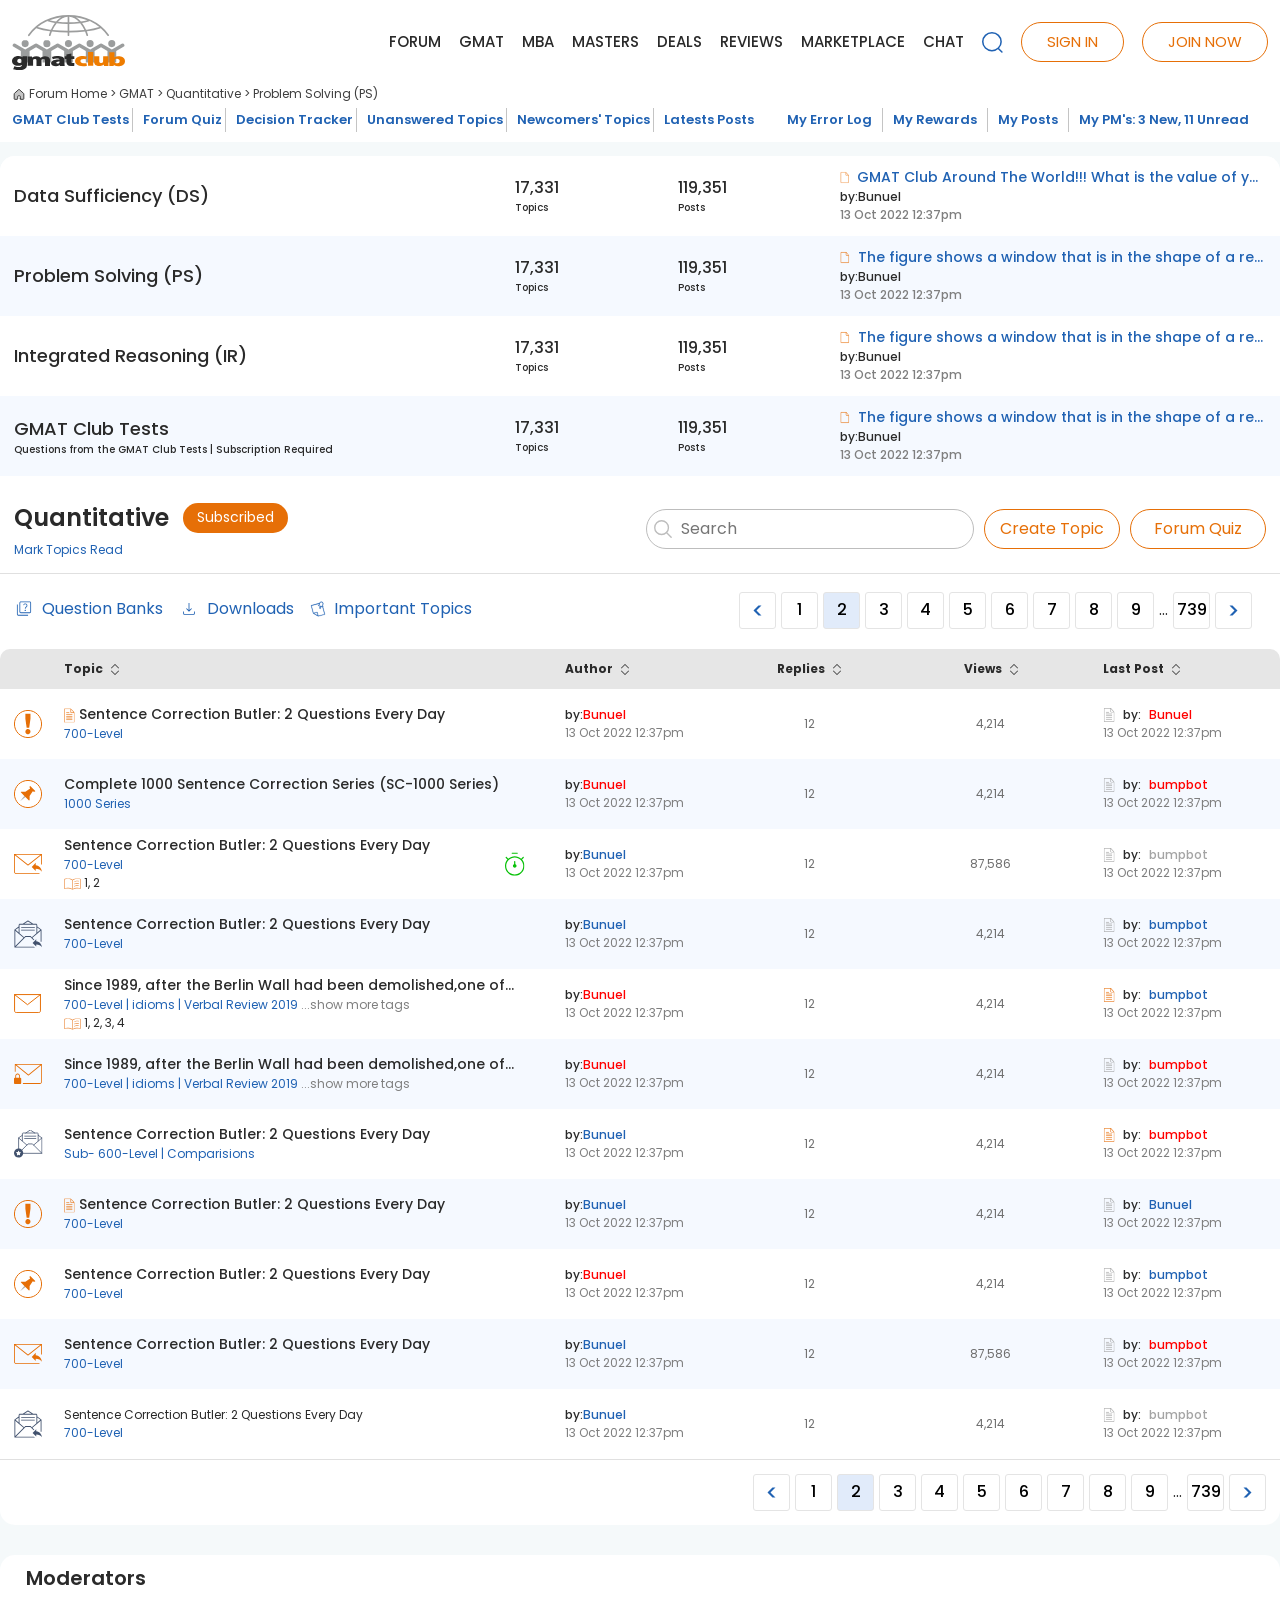
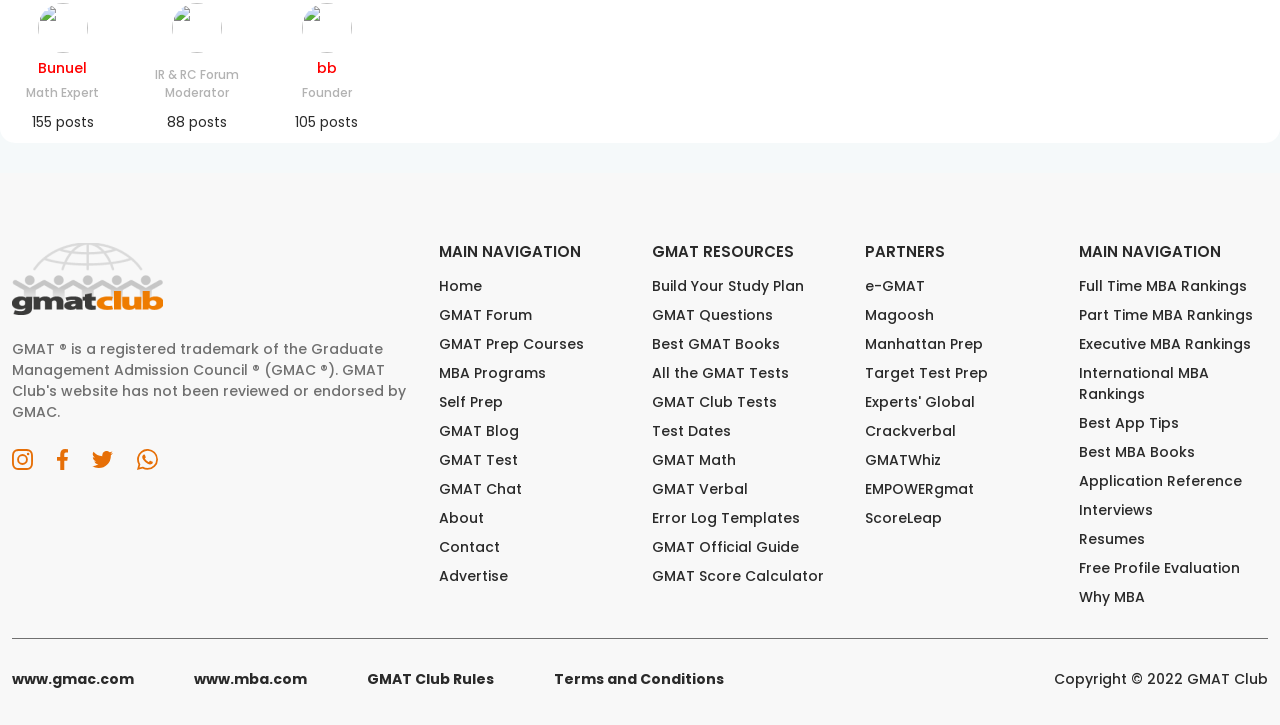
==== commit ad3448cd: "changed appereance" ====
--- a/index.html
+++ b/index.html
@@ -369,7 +369,7 @@
 								</clipPath>
 								</defs>
 							</svg>
-							<input placeholder="Search for in topick"/>
+							<input placeholder="Search"/>
 						</div>
 						<button>Create Topic</button>
 						<button>Forum Quiz</button>
@@ -396,568 +396,660 @@
 							<span>Important Topics</span>
 						</div>
 					</div>
-						<div class="pagination">
-              <div class="number">&lt;</div>
-							<div class="number">1</div>
-							<div class="number active">2</div>
-							<div class="number">3</div>
-							<div class="number">4</div>
-							<div class="number">5</div>
-              <div class="number">6</div>
-							<div class="number">7</div>
-							<div class="number">8</div>
-							<div class="number">9</div>
-              <div>...</div>
-              <div class="number">739</div>
-              <div class="number">&gt;</div>
-						</div>
+					<div class="pagination">
+            <div class="number">
+                <svg xmlns="http://www.w3.org/2000/svg" width="9" height="11" viewBox="0 0 9 11" fill="none">
+                <path d="M5.49979 0.5H8.49979L3.49979 5.5L8.49979 10.5H5.49979L0.5 5.5L5.49979 0.5Z" fill="#2062B3"/>
+              </svg>
+            </div>
+            <div class="number">1</div>
+            <div class="number active">2</div>
+            <div class="number">3</div>
+            <div class="number">4</div>
+            <div class="number">5</div>
+            <div class="number">6</div>
+            <div class="number">7</div>
+            <div class="number">8</div>
+            <div class="number">9</div>
+            <div class="pagination_dots">...</div>
+            <div class="number">739</div>
+            <div class="number">
+              <svg xmlns="http://www.w3.org/2000/svg" width="9" height="11" viewBox="0 0 9 11" fill="none">
+                <path d="M3.50021 0.5H0.500214L5.50021 5.5L0.500214 10.5H3.50021L8.5 5.5L3.50021 0.5Z" fill="#2062B3"/>
+              </svg>
+            </div>
+          </div>
 				</div>
 				<div class="topics-table">
-					<div class="topics-table_header">
-						<div class="icon"></div>
-						<div class="topic">Topic   <img src="./Sub-forum_files/filter.png"/></div>
-						<div class="author">Author <img src="./Sub-forum_files/filter.png"/></div>
-						<div class="replies">Replies   <img src="./Sub-forum_files/filter.png"/></div>
-						<div class="views">Views   <img src="./Sub-forum_files/filter.png"/></div>
-						<div class="last_post">Last Post   <img src="./Sub-forum_files/filter.png"/></div>
-					</div>
-					<div class="topics-table_content">
-						<div class="topics-table-row">
-							<div class="icon">
-								<svg xmlns="http://www.w3.org/2000/svg" width="28" height="28" viewBox="0 0 28 28" fill="none">
-									<g clip-path="url(#clip0_3089_3307)">
-									<path d="M14 27.5625C21.4904 27.5625 27.5625 21.4904 27.5625 14C27.5625 6.50964 21.4904 0.4375 14 0.4375C6.50964 0.4375 0.4375 6.50964 0.4375 14C0.4375 21.4904 6.50964 27.5625 14 27.5625Z" stroke="#E66F07"/>
-									<path d="M11.375 3.76074H16.4762V8.86199L15.2014 17.787H12.6499L11.375 8.86199V3.76074ZM16.4762 21.6107C16.4877 22.1175 16.3479 22.6162 16.0747 23.0432C15.8015 23.4702 15.4073 23.806 14.9424 24.008C14.4774 24.2099 13.9629 24.2687 13.4644 24.1769C12.9659 24.0851 12.506 23.8469 12.1435 23.4926C11.781 23.1383 11.5323 22.684 11.4291 22.1877C11.3259 21.6914 11.3729 21.1757 11.5641 20.7062C11.7554 20.2368 12.0821 19.835 12.5028 19.5521C12.9234 19.2692 13.4187 19.118 13.9256 19.1179C14.5922 19.1177 15.2324 19.3785 15.7091 19.8444C16.1858 20.3103 16.4612 20.9443 16.4762 21.6107Z" fill="#E66F07"/>
-									</g>
-									<defs>
-									<clipPath id="clip0_3089_3307">
-										<rect width="28" height="28" fill="white"/>
-									</clipPath>
-									</defs>
-								</svg>
-							</div>
-							<div class="topic">
-								<div>
-									<svg xmlns="http://www.w3.org/2000/svg" width="11" height="15" viewBox="0 0 11 15" fill="none">
-										<g clip-path="url(#clip0_3019_8574)">
-										  <path d="M0.706162 14.5685H9.88549C10.0592 14.5682 10.2258 14.4991 10.3486 14.3762C10.4715 14.2534 10.5406 14.0868 10.5409 13.9131V4.73374C10.5409 4.72675 10.5409 4.71976 10.5409 4.71276C10.5395 4.70331 10.5375 4.69396 10.5349 4.68479C10.5282 4.65431 10.5149 4.62566 10.4959 4.60087C10.4959 4.60087 10.4959 4.59188 10.4899 4.58788L6.98923 0.655595C6.96193 0.627197 6.92738 0.606813 6.88932 0.596651H6.86435C6.85186 0.590431 6.83882 0.585413 6.82538 0.581665H0.706162C0.532426 0.581929 0.36588 0.651063 0.24303 0.773914C0.120179 0.896764 0.0510455 1.06331 0.0507813 1.23705L0.0507812 13.9131C0.0510455 14.0868 0.120179 14.2534 0.24303 14.3762C0.36588 14.4991 0.532426 14.5682 0.706162 14.5685ZM7.04418 1.37492L9.83554 4.51595H7.26297C7.16306 4.51595 7.04418 4.33212 7.04418 4.18826V1.37492ZM0.488368 1.23705C0.488631 1.17936 0.511661 1.12412 0.552449 1.08333C0.593236 1.04255 0.648481 1.01951 0.706162 1.01925H6.60759V4.18726C6.60416 4.37294 6.669 4.55343 6.7898 4.69449C6.9106 4.83555 7.07897 4.92737 7.26297 4.95254H10.1043V13.9131C10.1043 13.9711 10.0812 14.0268 10.0402 14.0678C9.99917 14.1088 9.94352 14.1319 9.88549 14.1319H0.706162C0.677356 14.1321 0.648785 14.1267 0.622119 14.1158C0.595454 14.1049 0.571228 14.0888 0.550858 14.0684C0.530487 14.048 0.514381 14.0238 0.50348 13.9971C0.492579 13.9705 0.487102 13.9419 0.487369 13.9131L0.488368 1.23705Z" fill="#E66F07" stroke="#E66F07" stroke-width="0.0999057"/>
-										  <path d="M2.45317 6.70081H8.1348C8.19015 6.69706 8.242 6.67243 8.27988 6.63191C8.31775 6.59138 8.33882 6.53798 8.33882 6.48251C8.33882 6.42704 8.31775 6.37364 8.27988 6.33312C8.242 6.29259 8.19015 6.26796 8.1348 6.26422H2.45317C2.39514 6.26422 2.33949 6.28727 2.29846 6.3283C2.25743 6.36933 2.23438 6.42498 2.23438 6.48301C2.23438 6.54104 2.25743 6.59669 2.29846 6.63772C2.33949 6.67875 2.39514 6.7018 2.45317 6.7018V6.70081ZM2.45317 8.44915H8.1348C8.19283 8.44915 8.24848 8.4261 8.28951 8.38507C8.33055 8.34404 8.3536 8.28839 8.3536 8.23036C8.3536 8.17233 8.33055 8.11668 8.28951 8.07565C8.24848 8.03462 8.19283 8.01157 8.1348 8.01157H2.45317C2.39514 8.01157 2.33949 8.03462 2.29846 8.07565C2.25743 8.11668 2.23438 8.17233 2.23438 8.23036C2.23438 8.28839 2.25743 8.34404 2.29846 8.38507C2.33949 8.4261 2.39514 8.44915 2.45317 8.44915ZM2.45317 4.95246H5.07569C5.13103 4.94871 5.18289 4.92408 5.22076 4.88356C5.25864 4.84303 5.27971 4.78963 5.27971 4.73416C5.27971 4.67869 5.25864 4.62529 5.22076 4.58477C5.18289 4.54424 5.13103 4.51962 5.07569 4.51587H2.45317C2.39514 4.51587 2.33949 4.53892 2.29846 4.57995C2.25743 4.62098 2.23438 4.67663 2.23438 4.73466C2.23438 4.79269 2.25743 4.84834 2.29846 4.88937C2.33949 4.9304 2.39514 4.95346 2.45317 4.95346V4.95246ZM2.45317 10.1975H8.1348C8.19015 10.1938 8.242 10.1691 8.27988 10.1286C8.31775 10.0881 8.33882 10.0347 8.33882 9.97921C8.33882 9.92374 8.31775 9.87034 8.27988 9.82981C8.242 9.78929 8.19015 9.76466 8.1348 9.76092H2.45317C2.39514 9.76092 2.33949 9.78397 2.29846 9.825C2.25743 9.86603 2.23438 9.92168 2.23438 9.97971C2.23438 10.0377 2.25743 10.0934 2.29846 10.1344C2.33949 10.1755 2.39514 10.1985 2.45317 10.1985V10.1975ZM2.45317 11.9459H8.1348C8.19015 11.9421 8.242 11.9175 8.27988 11.877C8.31775 11.8364 8.33882 11.783 8.33882 11.7276C8.33882 11.6721 8.31775 11.6187 8.27988 11.5782C8.242 11.5376 8.19015 11.513 8.1348 11.5093H2.45317C2.39514 11.5093 2.33949 11.5323 2.29846 11.5733C2.25743 11.6144 2.23438 11.67 2.23438 11.7281C2.23438 11.7861 2.25743 11.8417 2.29846 11.8828C2.33949 11.9238 2.39514 11.9459 2.45317 11.9459Z" fill="#E66F07" stroke="#E66F07" stroke-width="0.0999057"/>
-										</g>
-										<defs>
-										  <clipPath id="clip0_3019_8574">
-											<rect width="10.59" height="14.0867" fill="white" transform="translate(0 0.531677)"/>
-										  </clipPath>
-										</defs>
-									</svg>
-									<span>Sentence Correction Butler: 2 Questions Every Day</span>
-								</div>
-								<div class="tags">700-Level</div>
-							</div>
-							<div class="author">
-								<div><span>by:</span><span class="author-name red">Bunuel</span></div>
-								<div class="date">13 Oct 2022 12:37pm</div>
-							</div>
-							<div class="replies">12</div>
-							<div class="views">4,214</div>
-							<div class="last_post">
-								<div class="last_post_first-row">
-									<svg xmlns="http://www.w3.org/2000/svg" width="12" height="16" viewBox="0 0 12 16" fill="none">
-										<g clip-path="url(#clip0_3089_3720)">
-										<path d="M1.54601 14.9786H10.7253C10.8991 14.9783 11.0656 14.9092 11.1885 14.7863C11.3113 14.6635 11.3805 14.4969 11.3807 14.3232V5.14387C11.3807 5.13688 11.3807 5.12988 11.3807 5.12289C11.3794 5.11343 11.3774 5.10408 11.3747 5.09492C11.368 5.06443 11.3547 5.03579 11.3358 5.01099C11.3358 5.01099 11.3358 5.002 11.3298 4.99801L7.82907 1.06572C7.80177 1.03732 7.76722 1.01694 7.72917 1.00678H7.70419C7.69171 1.00056 7.67866 0.995539 7.66523 0.991791H1.54601C1.37227 0.992055 1.20572 1.06119 1.08287 1.18404C0.960023 1.30689 0.890889 1.47344 0.890625 1.64717V14.3232C0.890889 14.4969 0.960023 14.6635 1.08287 14.7863C1.20572 14.9092 1.37227 14.9783 1.54601 14.9786ZM7.88402 1.78504L10.6754 4.92608H8.10281C8.00291 4.92608 7.88402 4.74225 7.88402 4.59838V1.78504ZM1.32821 1.64717C1.32847 1.58949 1.35151 1.53425 1.39229 1.49346C1.43308 1.45267 1.48832 1.42964 1.54601 1.42938H7.44743V4.59739C7.44401 4.78307 7.50884 4.96356 7.62964 5.10461C7.75045 5.24567 7.91881 5.33749 8.10281 5.36266H10.9441V14.3232C10.9441 14.3812 10.9211 14.4369 10.88 14.4779C10.839 14.5189 10.7834 14.542 10.7253 14.542H1.54601C1.5172 14.5423 1.48863 14.5368 1.46196 14.5259C1.4353 14.515 1.41107 14.4989 1.3907 14.4785C1.37033 14.4581 1.35422 14.4339 1.34332 14.4072C1.33242 14.3806 1.32695 14.352 1.32721 14.3232L1.32821 1.64717Z" fill="#A1A1A1" stroke="#A1A1A1" stroke-width="0.0999057"/>
-										<path d="M3.21879 7.18494H8.90043C8.95577 7.18119 9.00763 7.15656 9.0455 7.11604C9.08338 7.07551 9.10444 7.02211 9.10444 6.96664C9.10444 6.91117 9.08338 6.85777 9.0455 6.81725C9.00763 6.77672 8.95577 6.7521 8.90043 6.74835H3.21879C3.16077 6.74835 3.10511 6.7714 3.06408 6.81243C3.02305 6.85346 3 6.90911 3 6.96714C3 7.02517 3.02305 7.08082 3.06408 7.12185C3.10511 7.16288 3.16077 7.18594 3.21879 7.18594V7.18494ZM3.21879 8.93328H8.90043C8.95846 8.93328 9.01411 8.91023 9.05514 8.8692C9.09617 8.82817 9.11922 8.77252 9.11922 8.71449C9.11922 8.65646 9.09617 8.60081 9.05514 8.55978C9.01411 8.51875 8.95846 8.4957 8.90043 8.4957H3.21879C3.16077 8.4957 3.10511 8.51875 3.06408 8.55978C3.02305 8.60081 3 8.65646 3 8.71449C3 8.77252 3.02305 8.82817 3.06408 8.8692C3.10511 8.91023 3.16077 8.93328 3.21879 8.93328ZM3.21879 5.43659H5.84132C5.89666 5.43284 5.94851 5.40821 5.98639 5.36769C6.02427 5.32716 6.04533 5.27376 6.04533 5.21829C6.04533 5.16282 6.02427 5.10942 5.98639 5.0689C5.94851 5.02837 5.89666 5.00375 5.84132 5H3.21879C3.16077 5 3.10511 5.02305 3.06408 5.06408C3.02305 5.10511 3 5.16077 3 5.21879C3 5.27682 3.02305 5.33247 3.06408 5.3735C3.10511 5.41453 3.16077 5.43759 3.21879 5.43759V5.43659ZM3.21879 10.6816H8.90043C8.95577 10.6779 9.00763 10.6533 9.0455 10.6127C9.08338 10.5722 9.10444 10.5188 9.10444 10.4633C9.10444 10.4079 9.08338 10.3545 9.0455 10.3139C9.00763 10.2734 8.95577 10.2488 8.90043 10.245H3.21879C3.16077 10.245 3.10511 10.2681 3.06408 10.3091C3.02305 10.3502 3 10.4058 3 10.4638C3 10.5219 3.02305 10.5775 3.06408 10.6185C3.10511 10.6596 3.16077 10.6826 3.21879 10.6826V10.6816ZM3.21879 12.43H8.90043C8.95577 12.4262 9.00763 12.4016 9.0455 12.3611C9.08338 12.3206 9.10444 12.2672 9.10444 12.2117C9.10444 12.1562 9.08338 12.1028 9.0455 12.0623C9.00763 12.0218 8.95577 11.9971 8.90043 11.9934H3.21879C3.16077 11.9934 3.10511 12.0164 3.06408 12.0575C3.02305 12.0985 3 12.1542 3 12.2122C3 12.2702 3.02305 12.3259 3.06408 12.3669C3.10511 12.4079 3.16077 12.43 3.21879 12.43Z" fill="#A1A1A1" stroke="#A1A1A1" stroke-width="0.0999057"/>
-										</g>
-										<defs>
-										<clipPath id="clip0_3089_3720">
-											<rect width="10.59" height="14.0867" fill="white" transform="translate(0.839844 0.941803)"/>
-										</clipPath>
-										</defs>
-									</svg>
-									<div><span>by:</span><span class="author-name red">Bunuel</span></div>
-								</div>
-								<div class="date">13 Oct 2022 12:37pm</div>
-							</div>
-					</div>
-					<div class="topics-table-row">
-							<div class="icon">
-								<svg xmlns="http://www.w3.org/2000/svg" width="28" height="28" viewBox="0 0 28 28" fill="none">
-									<g clip-path="url(#clip0_3089_3323)">
-									<path d="M14 28C21.732 28 28 21.732 28 14C28 6.26801 21.732 0 14 0C6.26801 0 0 6.26801 0 14C0 21.732 6.26801 28 14 28Z" fill="white"/>
-									<path d="M14 27.5625C21.4904 27.5625 27.5625 21.4904 27.5625 14C27.5625 6.50964 21.4904 0.4375 14 0.4375C6.50964 0.4375 0.4375 6.50964 0.4375 14C0.4375 21.4904 6.50964 27.5625 14 27.5625Z" stroke="#E66F07"/>
-									<path d="M10.3022 15.9845L11.3242 17.0459L6.125 21.2056L10.3022 15.9845Z" fill="#A9A9A9"/>
-									<path d="M15.0916 20.4593C15.0206 20.4593 14.9504 20.445 14.8851 20.4172C14.8199 20.3894 14.7609 20.3486 14.7118 20.2974L11.4 16.9846L11.323 17.0459L10.301 15.9845L10.3447 15.9294L7.03197 12.6166C6.95458 12.543 6.90123 12.4477 6.8789 12.3433C6.85657 12.2388 6.86631 12.1301 6.90684 12.0313C6.94573 11.935 7.01286 11.8528 7.0994 11.7955C7.18593 11.7382 7.2878 11.7084 7.39159 11.7101H11.4L16.1477 8.54438L15.6166 7.48913V6.64475C15.6162 6.53896 15.6478 6.43551 15.7072 6.34798C15.7666 6.26045 15.8511 6.19291 15.9496 6.15422C16.0481 6.11553 16.1559 6.1075 16.2591 6.13117C16.3622 6.15484 16.4557 6.20912 16.5275 6.28688L21.0425 10.8019C21.1198 10.8757 21.173 10.9712 21.1952 11.0758C21.2173 11.1804 21.2074 11.2893 21.1667 11.3881C21.1279 11.4843 21.061 11.5665 20.9746 11.624C20.8883 11.6815 20.7866 11.7115 20.6828 11.7101H19.8393L18.7832 11.1851L15.6166 15.9294V19.9386C15.6154 20.0771 15.5596 20.2095 15.4613 20.307C15.363 20.4045 15.2301 20.4593 15.0916 20.4593Z" fill="#E66F07"/>
-									</g>
-									<defs>
-									<clipPath id="clip0_3089_3323">
-										<rect width="28" height="28" fill="white"/>
-									</clipPath>
-									</defs>
-								</svg>
-							</div>
-							<div class="topic">
-								<div>Sentence Correction Butler: 2 Questions Every Day</div>
-								<div class="tags">700-Level</div>
-							</div>
-							<div class="author">	
-								<div><span>by:</span><span class="author-name red">Bunuel</span></div>
-								<div class="date">13 Oct 2022 12:37pm</div>
-							</div>
-							<div class="replies">12</div>
-							<div class="views">4,214</div>
-							<div class="last_post">
-								<div class="last_post_first-row">
-									<svg xmlns="http://www.w3.org/2000/svg" width="12" height="16" viewBox="0 0 12 16" fill="none">
-										<g clip-path="url(#clip0_3089_3720)">
-										<path d="M1.54601 14.9786H10.7253C10.8991 14.9783 11.0656 14.9092 11.1885 14.7863C11.3113 14.6635 11.3805 14.4969 11.3807 14.3232V5.14387C11.3807 5.13688 11.3807 5.12988 11.3807 5.12289C11.3794 5.11343 11.3774 5.10408 11.3747 5.09492C11.368 5.06443 11.3547 5.03579 11.3358 5.01099C11.3358 5.01099 11.3358 5.002 11.3298 4.99801L7.82907 1.06572C7.80177 1.03732 7.76722 1.01694 7.72917 1.00678H7.70419C7.69171 1.00056 7.67866 0.995539 7.66523 0.991791H1.54601C1.37227 0.992055 1.20572 1.06119 1.08287 1.18404C0.960023 1.30689 0.890889 1.47344 0.890625 1.64717V14.3232C0.890889 14.4969 0.960023 14.6635 1.08287 14.7863C1.20572 14.9092 1.37227 14.9783 1.54601 14.9786ZM7.88402 1.78504L10.6754 4.92608H8.10281C8.00291 4.92608 7.88402 4.74225 7.88402 4.59838V1.78504ZM1.32821 1.64717C1.32847 1.58949 1.35151 1.53425 1.39229 1.49346C1.43308 1.45267 1.48832 1.42964 1.54601 1.42938H7.44743V4.59739C7.44401 4.78307 7.50884 4.96356 7.62964 5.10461C7.75045 5.24567 7.91881 5.33749 8.10281 5.36266H10.9441V14.3232C10.9441 14.3812 10.9211 14.4369 10.88 14.4779C10.839 14.5189 10.7834 14.542 10.7253 14.542H1.54601C1.5172 14.5423 1.48863 14.5368 1.46196 14.5259C1.4353 14.515 1.41107 14.4989 1.3907 14.4785C1.37033 14.4581 1.35422 14.4339 1.34332 14.4072C1.33242 14.3806 1.32695 14.352 1.32721 14.3232L1.32821 1.64717Z" fill="#A1A1A1" stroke="#A1A1A1" stroke-width="0.0999057"/>
-										<path d="M3.21879 7.18494H8.90043C8.95577 7.18119 9.00763 7.15656 9.0455 7.11604C9.08338 7.07551 9.10444 7.02211 9.10444 6.96664C9.10444 6.91117 9.08338 6.85777 9.0455 6.81725C9.00763 6.77672 8.95577 6.7521 8.90043 6.74835H3.21879C3.16077 6.74835 3.10511 6.7714 3.06408 6.81243C3.02305 6.85346 3 6.90911 3 6.96714C3 7.02517 3.02305 7.08082 3.06408 7.12185C3.10511 7.16288 3.16077 7.18594 3.21879 7.18594V7.18494ZM3.21879 8.93328H8.90043C8.95846 8.93328 9.01411 8.91023 9.05514 8.8692C9.09617 8.82817 9.11922 8.77252 9.11922 8.71449C9.11922 8.65646 9.09617 8.60081 9.05514 8.55978C9.01411 8.51875 8.95846 8.4957 8.90043 8.4957H3.21879C3.16077 8.4957 3.10511 8.51875 3.06408 8.55978C3.02305 8.60081 3 8.65646 3 8.71449C3 8.77252 3.02305 8.82817 3.06408 8.8692C3.10511 8.91023 3.16077 8.93328 3.21879 8.93328ZM3.21879 5.43659H5.84132C5.89666 5.43284 5.94851 5.40821 5.98639 5.36769C6.02427 5.32716 6.04533 5.27376 6.04533 5.21829C6.04533 5.16282 6.02427 5.10942 5.98639 5.0689C5.94851 5.02837 5.89666 5.00375 5.84132 5H3.21879C3.16077 5 3.10511 5.02305 3.06408 5.06408C3.02305 5.10511 3 5.16077 3 5.21879C3 5.27682 3.02305 5.33247 3.06408 5.3735C3.10511 5.41453 3.16077 5.43759 3.21879 5.43759V5.43659ZM3.21879 10.6816H8.90043C8.95577 10.6779 9.00763 10.6533 9.0455 10.6127C9.08338 10.5722 9.10444 10.5188 9.10444 10.4633C9.10444 10.4079 9.08338 10.3545 9.0455 10.3139C9.00763 10.2734 8.95577 10.2488 8.90043 10.245H3.21879C3.16077 10.245 3.10511 10.2681 3.06408 10.3091C3.02305 10.3502 3 10.4058 3 10.4638C3 10.5219 3.02305 10.5775 3.06408 10.6185C3.10511 10.6596 3.16077 10.6826 3.21879 10.6826V10.6816ZM3.21879 12.43H8.90043C8.95577 12.4262 9.00763 12.4016 9.0455 12.3611C9.08338 12.3206 9.10444 12.2672 9.10444 12.2117C9.10444 12.1562 9.08338 12.1028 9.0455 12.0623C9.00763 12.0218 8.95577 11.9971 8.90043 11.9934H3.21879C3.16077 11.9934 3.10511 12.0164 3.06408 12.0575C3.02305 12.0985 3 12.1542 3 12.2122C3 12.2702 3.02305 12.3259 3.06408 12.3669C3.10511 12.4079 3.16077 12.43 3.21879 12.43Z" fill="#A1A1A1" stroke="#A1A1A1" stroke-width="0.0999057"/>
-										</g>
-										<defs>
-										<clipPath id="clip0_3089_3720">
-											<rect width="10.59" height="14.0867" fill="white" transform="translate(0.839844 0.941803)"/>
-										</clipPath>
-										</defs>
-									</svg>
-									<div><span>by:</span><span class="author-name">bumpbot</span></div>
-								</div>
-								<div class="date">13 Oct 2022 12:37pm</div>
-							</div>
-						</div>
-						<div class="topics-table-row">
-							<div class="icon">
-								<svg xmlns="http://www.w3.org/2000/svg" width="28" height="20" viewBox="0 0 28 20" fill="none">
-									<g clip-path="url(#clip0_3089_3354)">
-									<path d="M25.4908 19.997H2.17463C1.59933 19.997 1.04747 19.76 0.639884 19.3379C0.232301 18.9159 0.00221308 18.3432 3.82315e-07 17.7452V0.435134C-8.97785e-05 0.366794 0.0157682 0.299451 0.0462144 0.23888C0.0766605 0.17831 0.120786 0.12632 0.174807 0.0873687C0.178153 0.0840848 0.180976 0.0802699 0.183171 0.0760663H0.188189C0.190016 0.0761852 0.191846 0.0759134 0.193568 0.0752678C0.195289 0.0746221 0.196865 0.0736163 0.198197 0.0723126C0.19953 0.0710088 0.200591 0.0694348 0.201316 0.0676878C0.20204 0.0659408 0.202412 0.0640579 0.202408 0.0621556H0.210772C0.279345 0.0224097 0.356416 0.00118545 0.434926 0.000427246L27.5818 0.000427246C27.6458 0.00204986 27.7087 0.0185004 27.7659 0.0485807C27.823 0.0786611 27.873 0.121614 27.9122 0.17431L27.9172 0.183004C27.938 0.209391 27.9552 0.238651 27.9682 0.269946L27.9632 0.280379H27.9732H27.9682V0.286464H27.9732C27.9888 0.334412 27.9973 0.384542 27.9983 0.435134V10.4334H27.1619V1.31324L14.253 11.5097C14.1816 11.568 14.0929 11.5988 14.0021 11.5967C13.9096 11.598 13.8193 11.5674 13.7453 11.5097L0.836396 1.31324V17.7452C0.836396 17.9278 0.87101 18.1087 0.938262 18.2775C1.00551 18.4463 1.10409 18.5996 1.22835 18.7288C1.35262 18.858 1.50015 18.9604 1.66251 19.0303C1.82487 19.1002 1.99889 19.1362 2.17463 19.1362H25.4908V20.0056V19.997ZM1.66108 0.869841L14.0013 10.6212L26.3414 0.869841H1.66108Z" fill="#E66F07"/>
-									<path d="M21.7257 11.1673V8.79645L17.7344 12.9453L21.7257 17.0941V14.6598C24.5769 14.6598 26.5726 15.6083 27.9986 17.6827C27.4282 14.7232 25.7169 11.7603 21.7257 11.1673Z" fill="#E66F07"/>
-									</g>
-									<defs>
-									<clipPath id="clip0_3089_3354">
-										<rect width="28" height="20" fill="white" transform="translate(0 0.000427246)"/>
-									</clipPath>
-									</defs>
-								</svg>
-							</div>
-							<div class="topic">
-								<div>Sentence Correction Butler: 2 Questions Every Day</div>
-								<div class="tags">700-Level</div>
-							</div>
-							<div class="author">	
-								<div><span>by:</span><span class="author-name red">Bunuel</span></div>
-								<div class="date">13 Oct 2022 12:37pm</div>
-							</div>
-							<div class="replies">12</div>
-							<div class="views">87,586</div>
-							<div class="last_post">
-								<div class="last_post_first-row">
-									<svg xmlns="http://www.w3.org/2000/svg" width="12" height="16" viewBox="0 0 12 16" fill="none">
-										<g clip-path="url(#clip0_3089_3720)">
-										<path d="M1.54601 14.9786H10.7253C10.8991 14.9783 11.0656 14.9092 11.1885 14.7863C11.3113 14.6635 11.3805 14.4969 11.3807 14.3232V5.14387C11.3807 5.13688 11.3807 5.12988 11.3807 5.12289C11.3794 5.11343 11.3774 5.10408 11.3747 5.09492C11.368 5.06443 11.3547 5.03579 11.3358 5.01099C11.3358 5.01099 11.3358 5.002 11.3298 4.99801L7.82907 1.06572C7.80177 1.03732 7.76722 1.01694 7.72917 1.00678H7.70419C7.69171 1.00056 7.67866 0.995539 7.66523 0.991791H1.54601C1.37227 0.992055 1.20572 1.06119 1.08287 1.18404C0.960023 1.30689 0.890889 1.47344 0.890625 1.64717V14.3232C0.890889 14.4969 0.960023 14.6635 1.08287 14.7863C1.20572 14.9092 1.37227 14.9783 1.54601 14.9786ZM7.88402 1.78504L10.6754 4.92608H8.10281C8.00291 4.92608 7.88402 4.74225 7.88402 4.59838V1.78504ZM1.32821 1.64717C1.32847 1.58949 1.35151 1.53425 1.39229 1.49346C1.43308 1.45267 1.48832 1.42964 1.54601 1.42938H7.44743V4.59739C7.44401 4.78307 7.50884 4.96356 7.62964 5.10461C7.75045 5.24567 7.91881 5.33749 8.10281 5.36266H10.9441V14.3232C10.9441 14.3812 10.9211 14.4369 10.88 14.4779C10.839 14.5189 10.7834 14.542 10.7253 14.542H1.54601C1.5172 14.5423 1.48863 14.5368 1.46196 14.5259C1.4353 14.515 1.41107 14.4989 1.3907 14.4785C1.37033 14.4581 1.35422 14.4339 1.34332 14.4072C1.33242 14.3806 1.32695 14.352 1.32721 14.3232L1.32821 1.64717Z" fill="#A1A1A1" stroke="#A1A1A1" stroke-width="0.0999057"/>
-										<path d="M3.21879 7.18494H8.90043C8.95577 7.18119 9.00763 7.15656 9.0455 7.11604C9.08338 7.07551 9.10444 7.02211 9.10444 6.96664C9.10444 6.91117 9.08338 6.85777 9.0455 6.81725C9.00763 6.77672 8.95577 6.7521 8.90043 6.74835H3.21879C3.16077 6.74835 3.10511 6.7714 3.06408 6.81243C3.02305 6.85346 3 6.90911 3 6.96714C3 7.02517 3.02305 7.08082 3.06408 7.12185C3.10511 7.16288 3.16077 7.18594 3.21879 7.18594V7.18494ZM3.21879 8.93328H8.90043C8.95846 8.93328 9.01411 8.91023 9.05514 8.8692C9.09617 8.82817 9.11922 8.77252 9.11922 8.71449C9.11922 8.65646 9.09617 8.60081 9.05514 8.55978C9.01411 8.51875 8.95846 8.4957 8.90043 8.4957H3.21879C3.16077 8.4957 3.10511 8.51875 3.06408 8.55978C3.02305 8.60081 3 8.65646 3 8.71449C3 8.77252 3.02305 8.82817 3.06408 8.8692C3.10511 8.91023 3.16077 8.93328 3.21879 8.93328ZM3.21879 5.43659H5.84132C5.89666 5.43284 5.94851 5.40821 5.98639 5.36769C6.02427 5.32716 6.04533 5.27376 6.04533 5.21829C6.04533 5.16282 6.02427 5.10942 5.98639 5.0689C5.94851 5.02837 5.89666 5.00375 5.84132 5H3.21879C3.16077 5 3.10511 5.02305 3.06408 5.06408C3.02305 5.10511 3 5.16077 3 5.21879C3 5.27682 3.02305 5.33247 3.06408 5.3735C3.10511 5.41453 3.16077 5.43759 3.21879 5.43759V5.43659ZM3.21879 10.6816H8.90043C8.95577 10.6779 9.00763 10.6533 9.0455 10.6127C9.08338 10.5722 9.10444 10.5188 9.10444 10.4633C9.10444 10.4079 9.08338 10.3545 9.0455 10.3139C9.00763 10.2734 8.95577 10.2488 8.90043 10.245H3.21879C3.16077 10.245 3.10511 10.2681 3.06408 10.3091C3.02305 10.3502 3 10.4058 3 10.4638C3 10.5219 3.02305 10.5775 3.06408 10.6185C3.10511 10.6596 3.16077 10.6826 3.21879 10.6826V10.6816ZM3.21879 12.43H8.90043C8.95577 12.4262 9.00763 12.4016 9.0455 12.3611C9.08338 12.3206 9.10444 12.2672 9.10444 12.2117C9.10444 12.1562 9.08338 12.1028 9.0455 12.0623C9.00763 12.0218 8.95577 11.9971 8.90043 11.9934H3.21879C3.16077 11.9934 3.10511 12.0164 3.06408 12.0575C3.02305 12.0985 3 12.1542 3 12.2122C3 12.2702 3.02305 12.3259 3.06408 12.3669C3.10511 12.4079 3.16077 12.43 3.21879 12.43Z" fill="#A1A1A1" stroke="#A1A1A1" stroke-width="0.0999057"/>
-										</g>
-										<defs>
-										<clipPath id="clip0_3089_3720">
-											<rect width="10.59" height="14.0867" fill="white" transform="translate(0.839844 0.941803)"/>
-										</clipPath>
-										</defs>
-									</svg>
-									<div><span>by:</span><span class="author-name">bumpbot</span></div>
-								</div>
-								<div class="date">13 Oct 2022 12:37pm</div>
-							</div>
-						</div>
-						<div class="topics-table-row">
-							<div class="icon">
-								<svg xmlns="http://www.w3.org/2000/svg" width="29" height="28" viewBox="0 0 29 28" fill="none">
-									<g clip-path="url(#clip0_3089_3367)">
-									<path d="M21.2169 27.5683H0.864337C0.750096 27.5683 0.640535 27.5228 0.559755 27.4418C0.478975 27.3608 0.433594 27.251 0.433594 27.1364V9.75952C0.434386 9.69012 0.451494 9.62189 0.483526 9.56036C0.515559 9.49884 0.561614 9.44575 0.617952 9.40542L4.66004 6.57346V5.10092C4.66073 4.7622 4.7953 4.43757 5.03429 4.19814C5.27327 3.95871 5.59718 3.82401 5.93504 3.82356H8.76847L13.7298 0.506222C13.7999 0.457641 13.8832 0.431723 13.9684 0.431947C14.0541 0.432182 14.1378 0.458043 14.2087 0.506222L19.17 3.82442H21.9992C22.3369 3.82488 22.6608 3.9596 22.8996 4.19906C23.1385 4.43851 23.2728 4.76314 23.2733 5.10178V6.57346L27.3154 9.40888C27.372 9.44902 27.4183 9.50204 27.4505 9.56359C27.4827 9.62515 27.4999 9.69348 27.5006 9.76298V21.831H26.6391V10.7096L23.2569 13.6313L18.4033 17.8348L20.2986 19.7348L19.6749 20.3394L16.3246 16.9806H11.6105L1.90501 26.7046H19.7421L21.2143 27.5683H21.2169ZM1.29508 10.7096V26.0923L9.5283 17.8348L4.67813 13.6296L1.29508 10.7096ZM11.4305 16.1144H16.502C16.6155 16.1147 16.7244 16.159 16.8061 16.2379L17.7908 17.225L22.4153 13.222C22.4133 13.2001 22.4133 13.1782 22.4153 13.1563V5.10092C22.415 4.99104 22.3714 4.88573 22.2939 4.80803C22.2164 4.73034 22.1113 4.68659 22.0017 4.68636H5.9359C5.8263 4.68659 5.72125 4.73034 5.64376 4.80803C5.56626 4.88573 5.52262 4.99104 5.52239 5.10092V13.1537C5.52432 13.1756 5.52432 13.1975 5.52239 13.2194L10.1468 17.2224L11.1264 16.237C11.2094 16.1579 11.3194 16.1135 11.4339 16.1126L11.4305 16.1144ZM23.2742 7.62454V12.4757L26.3695 9.79839L23.2742 7.62454ZM4.66004 7.62973L1.56472 9.79925L4.66004 12.4766V7.62973ZM13.9641 1.3863L10.3183 3.82442H17.6168L13.9675 1.3863H13.9641ZM20.3055 10.5973H7.53051C7.47055 10.605 7.40964 10.5998 7.35184 10.582C7.29404 10.5643 7.24067 10.5344 7.1953 10.4944C7.14992 10.4543 7.11357 10.405 7.08867 10.3498C7.06377 10.2946 7.05089 10.2347 7.05089 10.1741C7.05089 10.1135 7.06377 10.0536 7.08867 9.99835C7.11357 9.94312 7.14992 9.89385 7.1953 9.85381C7.24067 9.81377 7.29404 9.78388 7.35184 9.76613C7.40964 9.74839 7.47055 9.74319 7.53051 9.75089H20.3055C20.4251 9.74485 20.5425 9.78558 20.6328 9.86451C20.7231 9.94345 20.7793 10.0544 20.7896 10.1741C20.7806 10.2942 20.7247 10.406 20.6341 10.4852C20.5435 10.5644 20.4255 10.6047 20.3055 10.5973ZM20.4037 8.0702H7.62958C7.50993 8.07623 7.3926 8.0355 7.3023 7.95657C7.212 7.87764 7.15576 7.76666 7.14543 7.647C7.15448 7.52684 7.21035 7.41507 7.30095 7.33588C7.39155 7.25669 7.50961 7.21643 7.62958 7.2238H20.4046C20.5245 7.21643 20.6426 7.25669 20.7332 7.33588C20.8238 7.41507 20.8797 7.52684 20.8887 7.647C20.8784 7.76666 20.8221 7.87764 20.7318 7.95657C20.6415 8.0355 20.5233 8.07623 20.4037 8.0702Z" fill="#42526E"/>
-									<path d="M22.2451 21.3636V19.2649L18.582 22.9372L22.2451 26.606V24.4555C24.8614 24.4555 26.6929 25.295 28.0007 27.1329C27.4777 24.5108 25.9047 21.8878 22.2451 21.3636Z" fill="#42526E"/>
-									</g>
-									<defs>
-									<clipPath id="clip0_3089_3367">
-										<rect width="28" height="28" fill="white" transform="translate(0.00390625)"/>
-									</clipPath>
-									</defs>
-								</svg>
-							</div>
-							<div class="topic">
-								<div>Sentence Correction Butler: 2 Questions Every Day</div>
-								<div class="tags">700-Level</div>
-							</div>
-							<div class="author">	
-								<div><span>by:</span><span class="author-name red">Bunuel</span></div>
-								<div class="date">13 Oct 2022 12:37pm</div>
-							</div>
-							<div class="replies">12</div>
-							<div class="views">4,214</div>
-							<div class="last_post">
-								<div class="last_post_first-row">
-									<svg xmlns="http://www.w3.org/2000/svg" width="12" height="16" viewBox="0 0 12 16" fill="none">
-										<g clip-path="url(#clip0_3089_3720)">
-										<path d="M1.54601 14.9786H10.7253C10.8991 14.9783 11.0656 14.9092 11.1885 14.7863C11.3113 14.6635 11.3805 14.4969 11.3807 14.3232V5.14387C11.3807 5.13688 11.3807 5.12988 11.3807 5.12289C11.3794 5.11343 11.3774 5.10408 11.3747 5.09492C11.368 5.06443 11.3547 5.03579 11.3358 5.01099C11.3358 5.01099 11.3358 5.002 11.3298 4.99801L7.82907 1.06572C7.80177 1.03732 7.76722 1.01694 7.72917 1.00678H7.70419C7.69171 1.00056 7.67866 0.995539 7.66523 0.991791H1.54601C1.37227 0.992055 1.20572 1.06119 1.08287 1.18404C0.960023 1.30689 0.890889 1.47344 0.890625 1.64717V14.3232C0.890889 14.4969 0.960023 14.6635 1.08287 14.7863C1.20572 14.9092 1.37227 14.9783 1.54601 14.9786ZM7.88402 1.78504L10.6754 4.92608H8.10281C8.00291 4.92608 7.88402 4.74225 7.88402 4.59838V1.78504ZM1.32821 1.64717C1.32847 1.58949 1.35151 1.53425 1.39229 1.49346C1.43308 1.45267 1.48832 1.42964 1.54601 1.42938H7.44743V4.59739C7.44401 4.78307 7.50884 4.96356 7.62964 5.10461C7.75045 5.24567 7.91881 5.33749 8.10281 5.36266H10.9441V14.3232C10.9441 14.3812 10.9211 14.4369 10.88 14.4779C10.839 14.5189 10.7834 14.542 10.7253 14.542H1.54601C1.5172 14.5423 1.48863 14.5368 1.46196 14.5259C1.4353 14.515 1.41107 14.4989 1.3907 14.4785C1.37033 14.4581 1.35422 14.4339 1.34332 14.4072C1.33242 14.3806 1.32695 14.352 1.32721 14.3232L1.32821 1.64717Z" fill="#A1A1A1" stroke="#A1A1A1" stroke-width="0.0999057"/>
-										<path d="M3.21879 7.18494H8.90043C8.95577 7.18119 9.00763 7.15656 9.0455 7.11604C9.08338 7.07551 9.10444 7.02211 9.10444 6.96664C9.10444 6.91117 9.08338 6.85777 9.0455 6.81725C9.00763 6.77672 8.95577 6.7521 8.90043 6.74835H3.21879C3.16077 6.74835 3.10511 6.7714 3.06408 6.81243C3.02305 6.85346 3 6.90911 3 6.96714C3 7.02517 3.02305 7.08082 3.06408 7.12185C3.10511 7.16288 3.16077 7.18594 3.21879 7.18594V7.18494ZM3.21879 8.93328H8.90043C8.95846 8.93328 9.01411 8.91023 9.05514 8.8692C9.09617 8.82817 9.11922 8.77252 9.11922 8.71449C9.11922 8.65646 9.09617 8.60081 9.05514 8.55978C9.01411 8.51875 8.95846 8.4957 8.90043 8.4957H3.21879C3.16077 8.4957 3.10511 8.51875 3.06408 8.55978C3.02305 8.60081 3 8.65646 3 8.71449C3 8.77252 3.02305 8.82817 3.06408 8.8692C3.10511 8.91023 3.16077 8.93328 3.21879 8.93328ZM3.21879 5.43659H5.84132C5.89666 5.43284 5.94851 5.40821 5.98639 5.36769C6.02427 5.32716 6.04533 5.27376 6.04533 5.21829C6.04533 5.16282 6.02427 5.10942 5.98639 5.0689C5.94851 5.02837 5.89666 5.00375 5.84132 5H3.21879C3.16077 5 3.10511 5.02305 3.06408 5.06408C3.02305 5.10511 3 5.16077 3 5.21879C3 5.27682 3.02305 5.33247 3.06408 5.3735C3.10511 5.41453 3.16077 5.43759 3.21879 5.43759V5.43659ZM3.21879 10.6816H8.90043C8.95577 10.6779 9.00763 10.6533 9.0455 10.6127C9.08338 10.5722 9.10444 10.5188 9.10444 10.4633C9.10444 10.4079 9.08338 10.3545 9.0455 10.3139C9.00763 10.2734 8.95577 10.2488 8.90043 10.245H3.21879C3.16077 10.245 3.10511 10.2681 3.06408 10.3091C3.02305 10.3502 3 10.4058 3 10.4638C3 10.5219 3.02305 10.5775 3.06408 10.6185C3.10511 10.6596 3.16077 10.6826 3.21879 10.6826V10.6816ZM3.21879 12.43H8.90043C8.95577 12.4262 9.00763 12.4016 9.0455 12.3611C9.08338 12.3206 9.10444 12.2672 9.10444 12.2117C9.10444 12.1562 9.08338 12.1028 9.0455 12.0623C9.00763 12.0218 8.95577 11.9971 8.90043 11.9934H3.21879C3.16077 11.9934 3.10511 12.0164 3.06408 12.0575C3.02305 12.0985 3 12.1542 3 12.2122C3 12.2702 3.02305 12.3259 3.06408 12.3669C3.10511 12.4079 3.16077 12.43 3.21879 12.43Z" fill="#A1A1A1" stroke="#A1A1A1" stroke-width="0.0999057"/>
-										</g>
-										<defs>
-										<clipPath id="clip0_3089_3720">
-											<rect width="10.59" height="14.0867" fill="white" transform="translate(0.839844 0.941803)"/>
-										</clipPath>
-										</defs>
-									</svg>
-									<div><span>by:</span><span class="author-name">bumpbot</span></div>
-								</div>
-								<div class="date">13 Oct 2022 12:37pm</div>
-							</div>
-						</div>
-						<div class="topics-table-row">
-							<div class="icon">
-								<svg xmlns="http://www.w3.org/2000/svg" width="28" height="19" viewBox="0 0 28 19" fill="none">
-									<g clip-path="url(#clip0_3089_3381)">
-									<path d="M26.4518 0.573181V16.8699C26.4518 17.326 26.2755 17.7634 25.9616 18.086C25.6477 18.4085 25.222 18.5896 24.7781 18.5896H2.23816C1.79427 18.5896 1.36855 18.4085 1.05467 18.086C0.740794 17.7634 0.564453 17.326 0.564453 16.8699V0.573181H26.4518Z" stroke="#E66F07" stroke-width="0.999526" stroke-linecap="round" stroke-linejoin="round"/>
-									<path d="M0.568359 0.573181L13.5101 10.6764L26.4518 0.573181" stroke="#E66F07" stroke-width="0.999526" stroke-linecap="round" stroke-linejoin="round"/>
-									</g>
-									<defs>
-									<clipPath id="clip0_3089_3381">
-										<rect width="27" height="19" fill="white" transform="translate(0.00976562)"/>
-									</clipPath>
-									</defs>
-								</svg>
-							</div>
-							<div class="topic">
-								<div>Since 1989, after the Berlin Wall had been demolished,one of the most</div>
-								<div class="tags">700-Level | idioms | Verbal Review 2019  <span class="show-more-tags">...show more tags</span></div>
-							</div>
-							<div class="author">	
-								<div><span>by:</span><span class="author-name red">Bunuel</span></div>
-								<div class="date">13 Oct 2022 12:37pm</div>
-							</div>
-							<div class="replies">12</div>
-							<div class="views">4,214</div>
-							<div class="last_post">
-								<div class="last_post_first-row">
-									<svg xmlns="http://www.w3.org/2000/svg" width="12" height="16" viewBox="0 0 12 16" fill="none">
-										<g clip-path="url(#clip0_3019_8994)">
-										  <path d="M1.54601 14.9786H10.7253C10.8991 14.9783 11.0656 14.9092 11.1885 14.7864C11.3113 14.6635 11.3805 14.497 11.3807 14.3232V5.1439C11.3807 5.13691 11.3807 5.12991 11.3807 5.12292C11.3794 5.11346 11.3774 5.10412 11.3747 5.09495C11.368 5.06446 11.3547 5.03582 11.3358 5.01103C11.3358 5.01103 11.3358 5.00203 11.3298 4.99804L7.82907 1.06575C7.80177 1.03735 7.76722 1.01697 7.72917 1.00681H7.70419C7.69171 1.00059 7.67866 0.995569 7.66523 0.991821H1.54601C1.37227 0.992086 1.20572 1.06122 1.08287 1.18407C0.960023 1.30692 0.890889 1.47347 0.890625 1.6472V14.3232C0.890889 14.497 0.960023 14.6635 1.08287 14.7864C1.20572 14.9092 1.37227 14.9783 1.54601 14.9786ZM7.88402 1.78507L10.6754 4.92611H8.10281C8.00291 4.92611 7.88402 4.74228 7.88402 4.59842V1.78507ZM1.32821 1.6472C1.32847 1.58952 1.35151 1.53428 1.39229 1.49349C1.43308 1.4527 1.48832 1.42967 1.54601 1.42941H7.44743V4.59742C7.44401 4.7831 7.50884 4.96359 7.62964 5.10464C7.75045 5.2457 7.91881 5.33752 8.10281 5.36269H10.9441V14.3232C10.9441 14.3813 10.9211 14.4369 10.88 14.4779C10.839 14.519 10.7834 14.542 10.7253 14.542H1.54601C1.5172 14.5423 1.48863 14.5368 1.46196 14.5259C1.4353 14.515 1.41107 14.4989 1.3907 14.4785C1.37033 14.4582 1.35422 14.4339 1.34332 14.4073C1.33242 14.3806 1.32695 14.352 1.32721 14.3232L1.32821 1.6472Z" fill="#E66F07" stroke="#E66F07" stroke-width="0.0999057"/>
-										  <path d="M3.21879 7.18494H8.90043C8.95577 7.18119 9.00763 7.15656 9.0455 7.11604C9.08338 7.07551 9.10444 7.02211 9.10444 6.96664C9.10444 6.91117 9.08338 6.85777 9.0455 6.81725C9.00763 6.77672 8.95577 6.7521 8.90043 6.74835H3.21879C3.16077 6.74835 3.10511 6.7714 3.06408 6.81243C3.02305 6.85346 3 6.90911 3 6.96714C3 7.02517 3.02305 7.08082 3.06408 7.12185C3.10511 7.16288 3.16077 7.18594 3.21879 7.18594V7.18494ZM3.21879 8.93328H8.90043C8.95846 8.93328 9.01411 8.91023 9.05514 8.8692C9.09617 8.82817 9.11922 8.77252 9.11922 8.71449C9.11922 8.65646 9.09617 8.60081 9.05514 8.55978C9.01411 8.51875 8.95846 8.4957 8.90043 8.4957H3.21879C3.16077 8.4957 3.10511 8.51875 3.06408 8.55978C3.02305 8.60081 3 8.65646 3 8.71449C3 8.77252 3.02305 8.82817 3.06408 8.8692C3.10511 8.91023 3.16077 8.93328 3.21879 8.93328ZM3.21879 5.43659H5.84132C5.89666 5.43284 5.94851 5.40821 5.98639 5.36769C6.02427 5.32716 6.04533 5.27376 6.04533 5.21829C6.04533 5.16282 6.02427 5.10942 5.98639 5.0689C5.94851 5.02837 5.89666 5.00375 5.84132 5H3.21879C3.16077 5 3.10511 5.02305 3.06408 5.06408C3.02305 5.10511 3 5.16077 3 5.21879C3 5.27682 3.02305 5.33247 3.06408 5.3735C3.10511 5.41453 3.16077 5.43759 3.21879 5.43759V5.43659ZM3.21879 10.6816H8.90043C8.95577 10.6779 9.00763 10.6533 9.0455 10.6127C9.08338 10.5722 9.10444 10.5188 9.10444 10.4633C9.10444 10.4079 9.08338 10.3545 9.0455 10.3139C9.00763 10.2734 8.95577 10.2488 8.90043 10.245H3.21879C3.16077 10.245 3.10511 10.2681 3.06408 10.3091C3.02305 10.3502 3 10.4058 3 10.4638C3 10.5219 3.02305 10.5775 3.06408 10.6185C3.10511 10.6596 3.16077 10.6826 3.21879 10.6826V10.6816ZM3.21879 12.43H8.90043C8.95577 12.4262 9.00763 12.4016 9.0455 12.3611C9.08338 12.3206 9.10444 12.2672 9.10444 12.2117C9.10444 12.1562 9.08338 12.1028 9.0455 12.0623C9.00763 12.0218 8.95577 11.9971 8.90043 11.9934H3.21879C3.16077 11.9934 3.10511 12.0164 3.06408 12.0575C3.02305 12.0985 3 12.1542 3 12.2122C3 12.2702 3.02305 12.3259 3.06408 12.3669C3.10511 12.4079 3.16077 12.43 3.21879 12.43Z" fill="#E66F07" stroke="#E66F07" stroke-width="0.0999057"/>
-										</g>
-										<defs>
-										  <clipPath id="clip0_3019_8994">
-											<rect width="10.59" height="14.0867" fill="white" transform="translate(0.839844 0.941833)"/>
-										  </clipPath>
-										</defs>
-									  </svg>
-									<div><span>by:</span><span class="author-name">bumpbot</span></div>
-								</div>
-								<div class="date">13 Oct 2022 12:37pm</div>
-							</div>
-						</div>
-						<div class="topics-table-row">
-							<div class="icon">
-								<svg xmlns="http://www.w3.org/2000/svg" width="28" height="20" viewBox="0 0 28 20" fill="none">
-									<g clip-path="url(#clip0_3089_3394)">
-									<path d="M1.08365 20.0009C0.942643 20.0041 0.802441 19.9773 0.671228 19.9219C0.540015 19.8666 0.420417 19.7839 0.319412 19.6786C0.216031 19.5765 0.134114 19.4521 0.0790885 19.3135C0.0240629 19.175 -0.00281568 19.0256 0.000233189 18.8751V14.7802C-0.00171274 14.6256 0.0306097 14.4726 0.0945556 14.3338C0.158502 14.1951 0.252254 14.0745 0.368141 13.9819C0.623196 13.7596 0.9448 13.6432 1.2737 13.6545V12.0526C1.26737 11.722 1.32499 11.3936 1.44294 11.0879C1.5609 10.7822 1.73665 10.5059 1.95916 10.2762C2.17472 10.0456 2.43115 9.8634 2.71342 9.74019C2.99569 9.61698 3.29812 9.55528 3.60297 9.55873C3.91066 9.55296 4.21628 9.61353 4.50162 9.73682C4.78695 9.86011 5.04614 10.0436 5.26375 10.2763C5.48135 10.5091 5.6529 10.7863 5.76817 11.0915C5.88344 11.3967 5.94007 11.7236 5.93468 12.0526V13.6545C6.26518 13.6424 6.5886 13.7587 6.84511 13.9819C6.95962 14.0755 7.05209 14.1964 7.11512 14.335C7.17816 14.4737 7.21001 14.6261 7.20815 14.7802V18.8751C7.2115 19.0239 7.18652 19.1718 7.13472 19.31C7.08292 19.4481 7.00539 19.5735 6.90683 19.6786C6.81429 19.7829 6.70243 19.8655 6.5784 19.9209C6.45436 19.9764 6.32087 20.0037 6.18645 20.0009H1.08365ZM2.54554 10.9277C2.40385 11.074 2.29141 11.2495 2.21504 11.4436C2.13868 11.6377 2.09998 11.8464 2.10129 12.057V13.6545H5.10303V12.0526C5.10689 11.8408 5.07073 11.6303 4.99673 11.4337C4.92272 11.2371 4.81238 11.0585 4.67232 10.9087C4.53226 10.7588 4.36536 10.6407 4.18162 10.5614C3.99787 10.4821 3.80106 10.4433 3.60297 10.4474C3.4061 10.4463 3.21111 10.4882 3.02996 10.5707C2.84882 10.6532 2.68535 10.7744 2.5496 10.9269L2.54554 10.9277Z" fill="#E66F07"/>
-									<path d="M1.21878 2.27436e-05H27.5936C27.6549 -0.000657138 27.7156 0.0139144 27.7707 0.042587H27.7764C27.7829 0.042587 27.7853 0.047799 27.7877 0.047799C27.8333 0.0757478 27.8735 0.112578 27.9063 0.156381V0.161593V0.168543C27.9069 0.170816 27.9069 0.173218 27.9063 0.175492L27.9128 0.184178C27.9528 0.25076 27.9755 0.327505 27.9786 0.406555V17.7207C27.9786 18.3197 27.7561 18.8941 27.3601 19.3177C26.9641 19.7412 26.427 19.9792 25.867 19.9792H8.91479V19.1105H25.8889C26.2336 19.1105 26.5641 18.9641 26.8078 18.7034C27.0515 18.4428 27.1884 18.0893 27.1884 17.7207V1.30996L14.6511 11.4976C14.5811 11.5546 14.4954 11.5852 14.4074 11.5845C14.3196 11.5841 14.2342 11.5536 14.1638 11.4976L1.62486 1.30996V7.85183H0.812696V0.449988C0.810539 0.375216 0.82619 0.301086 0.858177 0.234561C0.886281 0.176555 0.926257 0.126079 0.975128 0.0868886C1.04514 0.0299288 1.13082 -0.00061799 1.21878 2.27436e-05ZM14.4066 10.6055L26.3876 0.868682H2.42564L14.4066 10.6055Z" fill="#E66F07"/>
-									</g>
-									<defs>
-									<clipPath id="clip0_3089_3394">
-										<rect width="28" height="20" fill="white"/>
-									</clipPath>
-									</defs>
-								</svg>
-							</div>
-							<div class="topic">
-								<div>Since 1989, after the Berlin Wall had been demolished,one of the most</div>
-								<div class="tags">700-Level | idioms | Verbal Review 2019  <span class="show-more-tags">...show more tags</span></div>
-							</div>
-							<div class="author">	
-								<div><span>by:</span><span class="author-name red">Bunuel</span></div>
-								<div class="date">13 Oct 2022 12:37pm</div>
-							</div>
-							<div class="replies">12</div>
-							<div class="views">4,214</div>
-							<div class="last_post">
-								<div class="last_post_first-row">
-									<svg xmlns="http://www.w3.org/2000/svg" width="12" height="16" viewBox="0 0 12 16" fill="none">
-										<g clip-path="url(#clip0_3089_3720)">
-										<path d="M1.54601 14.9786H10.7253C10.8991 14.9783 11.0656 14.9092 11.1885 14.7863C11.3113 14.6635 11.3805 14.4969 11.3807 14.3232V5.14387C11.3807 5.13688 11.3807 5.12988 11.3807 5.12289C11.3794 5.11343 11.3774 5.10408 11.3747 5.09492C11.368 5.06443 11.3547 5.03579 11.3358 5.01099C11.3358 5.01099 11.3358 5.002 11.3298 4.99801L7.82907 1.06572C7.80177 1.03732 7.76722 1.01694 7.72917 1.00678H7.70419C7.69171 1.00056 7.67866 0.995539 7.66523 0.991791H1.54601C1.37227 0.992055 1.20572 1.06119 1.08287 1.18404C0.960023 1.30689 0.890889 1.47344 0.890625 1.64717V14.3232C0.890889 14.4969 0.960023 14.6635 1.08287 14.7863C1.20572 14.9092 1.37227 14.9783 1.54601 14.9786ZM7.88402 1.78504L10.6754 4.92608H8.10281C8.00291 4.92608 7.88402 4.74225 7.88402 4.59838V1.78504ZM1.32821 1.64717C1.32847 1.58949 1.35151 1.53425 1.39229 1.49346C1.43308 1.45267 1.48832 1.42964 1.54601 1.42938H7.44743V4.59739C7.44401 4.78307 7.50884 4.96356 7.62964 5.10461C7.75045 5.24567 7.91881 5.33749 8.10281 5.36266H10.9441V14.3232C10.9441 14.3812 10.9211 14.4369 10.88 14.4779C10.839 14.5189 10.7834 14.542 10.7253 14.542H1.54601C1.5172 14.5423 1.48863 14.5368 1.46196 14.5259C1.4353 14.515 1.41107 14.4989 1.3907 14.4785C1.37033 14.4581 1.35422 14.4339 1.34332 14.4072C1.33242 14.3806 1.32695 14.352 1.32721 14.3232L1.32821 1.64717Z" fill="#A1A1A1" stroke="#A1A1A1" stroke-width="0.0999057"/>
-										<path d="M3.21879 7.18494H8.90043C8.95577 7.18119 9.00763 7.15656 9.0455 7.11604C9.08338 7.07551 9.10444 7.02211 9.10444 6.96664C9.10444 6.91117 9.08338 6.85777 9.0455 6.81725C9.00763 6.77672 8.95577 6.7521 8.90043 6.74835H3.21879C3.16077 6.74835 3.10511 6.7714 3.06408 6.81243C3.02305 6.85346 3 6.90911 3 6.96714C3 7.02517 3.02305 7.08082 3.06408 7.12185C3.10511 7.16288 3.16077 7.18594 3.21879 7.18594V7.18494ZM3.21879 8.93328H8.90043C8.95846 8.93328 9.01411 8.91023 9.05514 8.8692C9.09617 8.82817 9.11922 8.77252 9.11922 8.71449C9.11922 8.65646 9.09617 8.60081 9.05514 8.55978C9.01411 8.51875 8.95846 8.4957 8.90043 8.4957H3.21879C3.16077 8.4957 3.10511 8.51875 3.06408 8.55978C3.02305 8.60081 3 8.65646 3 8.71449C3 8.77252 3.02305 8.82817 3.06408 8.8692C3.10511 8.91023 3.16077 8.93328 3.21879 8.93328ZM3.21879 5.43659H5.84132C5.89666 5.43284 5.94851 5.40821 5.98639 5.36769C6.02427 5.32716 6.04533 5.27376 6.04533 5.21829C6.04533 5.16282 6.02427 5.10942 5.98639 5.0689C5.94851 5.02837 5.89666 5.00375 5.84132 5H3.21879C3.16077 5 3.10511 5.02305 3.06408 5.06408C3.02305 5.10511 3 5.16077 3 5.21879C3 5.27682 3.02305 5.33247 3.06408 5.3735C3.10511 5.41453 3.16077 5.43759 3.21879 5.43759V5.43659ZM3.21879 10.6816H8.90043C8.95577 10.6779 9.00763 10.6533 9.0455 10.6127C9.08338 10.5722 9.10444 10.5188 9.10444 10.4633C9.10444 10.4079 9.08338 10.3545 9.0455 10.3139C9.00763 10.2734 8.95577 10.2488 8.90043 10.245H3.21879C3.16077 10.245 3.10511 10.2681 3.06408 10.3091C3.02305 10.3502 3 10.4058 3 10.4638C3 10.5219 3.02305 10.5775 3.06408 10.6185C3.10511 10.6596 3.16077 10.6826 3.21879 10.6826V10.6816ZM3.21879 12.43H8.90043C8.95577 12.4262 9.00763 12.4016 9.0455 12.3611C9.08338 12.3206 9.10444 12.2672 9.10444 12.2117C9.10444 12.1562 9.08338 12.1028 9.0455 12.0623C9.00763 12.0218 8.95577 11.9971 8.90043 11.9934H3.21879C3.16077 11.9934 3.10511 12.0164 3.06408 12.0575C3.02305 12.0985 3 12.1542 3 12.2122C3 12.2702 3.02305 12.3259 3.06408 12.3669C3.10511 12.4079 3.16077 12.43 3.21879 12.43Z" fill="#A1A1A1" stroke="#A1A1A1" stroke-width="0.0999057"/>
-										</g>
-										<defs>
-										<clipPath id="clip0_3089_3720">
-											<rect width="10.59" height="14.0867" fill="white" transform="translate(0.839844 0.941803)"/>
-										</clipPath>
-										</defs>
-									</svg>
-									<div><span>by:</span><span class="author-name">bumpbot</span></div>
-								</div>
-								<div class="date">13 Oct 2022 12:37pm</div>
-							</div>
-						</div>
-						<div class="topics-table-row">
-							<div class="icon">
-								<svg xmlns="http://www.w3.org/2000/svg" width="29" height="28" viewBox="0 0 29 28" fill="none">
-									<g clip-path="url(#clip0_3089_3409)">
-									  <path d="M21.9998 5.64842C22.1065 5.64209 22.2113 5.6781 22.2916 5.74861C22.3719 5.81913 22.4211 5.9185 22.4286 6.0251C22.4211 6.13169 22.3719 6.23101 22.2916 6.30153C22.2113 6.37205 22.1065 6.40805 21.9998 6.40173H10.6241C10.5175 6.40805 10.4126 6.37205 10.3323 6.30153C10.252 6.23101 10.2028 6.13169 10.1953 6.0251C10.2028 5.9185 10.252 5.81913 10.3323 5.74861C10.4126 5.6781 10.5175 5.64209 10.6241 5.64842H21.9998Z" fill="#42526E"/>
-									  <path d="M21.9162 7.89231C22.0228 7.88599 22.1277 7.92199 22.208 7.99251C22.2883 8.06303 22.3375 8.16235 22.345 8.26895C22.3375 8.37554 22.2883 8.47491 22.208 8.54543C22.1277 8.61595 22.0228 8.65195 21.9162 8.64562H10.5382C10.4315 8.65195 10.3267 8.61595 10.2464 8.54543C10.1661 8.47491 10.1169 8.37554 10.1094 8.26895C10.1169 8.16235 10.1661 8.06303 10.2464 7.99251C10.3267 7.92199 10.4315 7.88599 10.5382 7.89231H21.9162Z" fill="#42526E"/>
-									  <path d="M27.9358 7.90674L24.2889 11.0519L19.6562 15.0563" stroke="#42526E" stroke-width="0.767123" stroke-linecap="round" stroke-linejoin="round"/>
-									  <path d="M24.1716 5.27244L27.9352 7.90676V23.3374H4.60156V7.90367L8.36507 5.26935" stroke="#42526E" stroke-width="0.767123" stroke-linecap="round" stroke-linejoin="round"/>
-									  <path d="M11.75 3.011L16.2661 0L20.7821 3.011" stroke="#42526E" stroke-width="0.767123" stroke-linecap="round" stroke-linejoin="round"/>
-									  <path d="M27.9366 23.3343L19.6517 15.0548L18.5225 13.9255H14.0064L12.8772 15.0548L4.59766 23.3343" stroke="#42526E" stroke-width="0.767123" stroke-linecap="round" stroke-linejoin="round"/>
-									  <path d="M4.60156 7.90674L8.24846 11.0519L12.8811 15.0563" stroke="#42526E" stroke-width="0.767123" stroke-linecap="round" stroke-linejoin="round"/>
-									  <path d="M8.36328 10.9154V3.76428C8.36328 3.56469 8.44256 3.37324 8.58369 3.23211C8.72482 3.09098 8.91624 3.01172 9.11583 3.01172H23.415C23.6144 3.01233 23.8055 3.09181 23.9465 3.23281C24.0875 3.37381 24.167 3.56488 24.1676 3.76428V10.9154" stroke="#42526E" stroke-width="0.767123" stroke-linecap="round" stroke-linejoin="round"/>
-									  <path d="M4.59883 27.6166C7.14086 27.6166 9.20157 25.5559 9.20157 23.0139C9.20157 20.4718 7.14086 18.4111 4.59883 18.4111C2.05681 18.4111 -0.00390625 20.4718 -0.00390625 23.0139C-0.00390625 25.5559 2.05681 27.6166 4.59883 27.6166Z" fill="#42526E"/>
-									  <path d="M4.81955 20.9827L5.32969 22.006C5.34812 22.0428 5.37519 22.0746 5.40859 22.0987C5.44199 22.1227 5.48072 22.1383 5.52147 22.1441L6.66448 22.3106C6.73149 22.3197 6.79216 22.355 6.83325 22.4088C6.85334 22.435 6.86796 22.4651 6.87626 22.4971C6.88456 22.5291 6.88637 22.5625 6.88158 22.5952C6.87265 22.6504 6.84567 22.7011 6.80487 22.7394L5.97944 23.5433C5.94906 23.5707 5.92609 23.6053 5.91268 23.6439C5.89927 23.6826 5.89584 23.724 5.90273 23.7643L6.10985 24.8935C6.1202 24.9589 6.1047 25.0259 6.06663 25.0801C6.02855 25.1344 5.97088 25.1717 5.9058 25.1842C5.84994 25.193 5.79275 25.1839 5.7424 25.1581L4.72213 24.6265C4.68477 24.6077 4.64352 24.5979 4.60169 24.5979C4.55986 24.5979 4.51861 24.6077 4.48125 24.6265L3.46021 25.1581C3.39975 25.1903 3.32908 25.1975 3.26339 25.1781C3.19769 25.1588 3.14222 25.1144 3.10887 25.0546C3.08296 25.0054 3.07355 24.9492 3.08202 24.8942L3.28684 23.7658C3.29372 23.7255 3.2903 23.6841 3.27689 23.6455C3.26347 23.6069 3.24051 23.5722 3.21013 23.5449L2.38087 22.7425C2.35678 22.7193 2.33762 22.6916 2.32453 22.6609C2.31144 22.6302 2.30469 22.5971 2.30469 22.5637C2.30469 22.5303 2.31144 22.4973 2.32453 22.4666C2.33762 22.4359 2.35678 22.4081 2.38087 22.385C2.42198 22.3437 2.47628 22.3182 2.53429 22.3129L3.6773 22.1464C3.71805 22.1406 3.75678 22.125 3.79018 22.101C3.82358 22.0769 3.85065 22.0451 3.86908 22.0083L4.35851 20.9827C4.37982 20.94 4.41271 20.9043 4.45341 20.8794C4.49411 20.8546 4.54098 20.8417 4.58865 20.8423H4.61933C4.6618 20.847 4.7024 20.8624 4.73739 20.8869C4.77238 20.9114 4.80063 20.9444 4.81955 20.9827Z" fill="white"/>
-									  <path d="M4.59768 24.5987C4.55334 24.5999 4.50994 24.6118 4.47111 24.6332L3.4539 25.1633C3.39377 25.1924 3.32489 25.1978 3.26094 25.1785C3.19699 25.1592 3.14265 25.1165 3.1087 25.059C3.08254 25.0104 3.0731 24.9546 3.08185 24.9002L3.2859 23.7725C3.29215 23.732 3.28843 23.6906 3.27506 23.6518C3.2617 23.613 3.23909 23.5781 3.20919 23.55L2.38377 22.7438C2.35997 22.7205 2.34106 22.6927 2.32815 22.662C2.31524 22.6313 2.30859 22.5984 2.30859 22.5651C2.30859 22.5318 2.31524 22.4988 2.32815 22.4681C2.34106 22.4374 2.35997 22.4096 2.38377 22.3863C2.42322 22.3475 2.474 22.3223 2.52875 22.3142L3.67944 22.1454C3.72035 22.1402 3.75931 22.1248 3.79279 22.1007C3.82627 22.0765 3.85322 22.0445 3.87122 22.0074L4.36525 20.9702C4.38828 20.9289 4.42238 20.8948 4.4637 20.8718C4.50503 20.8487 4.55195 20.8377 4.59922 20.8398C4.59768 20.9104 4.59768 24.5496 4.59768 24.5987Z" fill="white"/>
-									</g>
-									<defs>
-									  <clipPath id="clip0_3089_3409">
-										<rect width="28.4787" height="28" fill="white"/>
-									  </clipPath>
-									</defs>
-								  </svg>
-							</div>
-							<div class="topic">
-								<div>Sentence Correction Butler: 2 Questions Every Day</div>
-								<div class="tags">Sub- 600-Level | Comparisions</div>
-							</div>
-							<div class="author">	
-								<div><span>by:</span><span class="author-name red">Bunuel</span></div>
-								<div class="date">13 Oct 2022 12:37pm</div>
-							</div>
-							<div class="replies">12</div>
-							<div class="views">4,214</div>
-							<div class="last_post">
-								<div class="last_post_first-row">
-									<svg xmlns="http://www.w3.org/2000/svg" width="12" height="16" viewBox="0 0 12 16" fill="none">
-										<g clip-path="url(#clip0_3019_8994)">
-										  <path d="M1.54601 14.9786H10.7253C10.8991 14.9783 11.0656 14.9092 11.1885 14.7864C11.3113 14.6635 11.3805 14.497 11.3807 14.3232V5.1439C11.3807 5.13691 11.3807 5.12991 11.3807 5.12292C11.3794 5.11346 11.3774 5.10412 11.3747 5.09495C11.368 5.06446 11.3547 5.03582 11.3358 5.01103C11.3358 5.01103 11.3358 5.00203 11.3298 4.99804L7.82907 1.06575C7.80177 1.03735 7.76722 1.01697 7.72917 1.00681H7.70419C7.69171 1.00059 7.67866 0.995569 7.66523 0.991821H1.54601C1.37227 0.992086 1.20572 1.06122 1.08287 1.18407C0.960023 1.30692 0.890889 1.47347 0.890625 1.6472V14.3232C0.890889 14.497 0.960023 14.6635 1.08287 14.7864C1.20572 14.9092 1.37227 14.9783 1.54601 14.9786ZM7.88402 1.78507L10.6754 4.92611H8.10281C8.00291 4.92611 7.88402 4.74228 7.88402 4.59842V1.78507ZM1.32821 1.6472C1.32847 1.58952 1.35151 1.53428 1.39229 1.49349C1.43308 1.4527 1.48832 1.42967 1.54601 1.42941H7.44743V4.59742C7.44401 4.7831 7.50884 4.96359 7.62964 5.10464C7.75045 5.2457 7.91881 5.33752 8.10281 5.36269H10.9441V14.3232C10.9441 14.3813 10.9211 14.4369 10.88 14.4779C10.839 14.519 10.7834 14.542 10.7253 14.542H1.54601C1.5172 14.5423 1.48863 14.5368 1.46196 14.5259C1.4353 14.515 1.41107 14.4989 1.3907 14.4785C1.37033 14.4582 1.35422 14.4339 1.34332 14.4073C1.33242 14.3806 1.32695 14.352 1.32721 14.3232L1.32821 1.6472Z" fill="#E66F07" stroke="#E66F07" stroke-width="0.0999057"/>
-										  <path d="M3.21879 7.18494H8.90043C8.95577 7.18119 9.00763 7.15656 9.0455 7.11604C9.08338 7.07551 9.10444 7.02211 9.10444 6.96664C9.10444 6.91117 9.08338 6.85777 9.0455 6.81725C9.00763 6.77672 8.95577 6.7521 8.90043 6.74835H3.21879C3.16077 6.74835 3.10511 6.7714 3.06408 6.81243C3.02305 6.85346 3 6.90911 3 6.96714C3 7.02517 3.02305 7.08082 3.06408 7.12185C3.10511 7.16288 3.16077 7.18594 3.21879 7.18594V7.18494ZM3.21879 8.93328H8.90043C8.95846 8.93328 9.01411 8.91023 9.05514 8.8692C9.09617 8.82817 9.11922 8.77252 9.11922 8.71449C9.11922 8.65646 9.09617 8.60081 9.05514 8.55978C9.01411 8.51875 8.95846 8.4957 8.90043 8.4957H3.21879C3.16077 8.4957 3.10511 8.51875 3.06408 8.55978C3.02305 8.60081 3 8.65646 3 8.71449C3 8.77252 3.02305 8.82817 3.06408 8.8692C3.10511 8.91023 3.16077 8.93328 3.21879 8.93328ZM3.21879 5.43659H5.84132C5.89666 5.43284 5.94851 5.40821 5.98639 5.36769C6.02427 5.32716 6.04533 5.27376 6.04533 5.21829C6.04533 5.16282 6.02427 5.10942 5.98639 5.0689C5.94851 5.02837 5.89666 5.00375 5.84132 5H3.21879C3.16077 5 3.10511 5.02305 3.06408 5.06408C3.02305 5.10511 3 5.16077 3 5.21879C3 5.27682 3.02305 5.33247 3.06408 5.3735C3.10511 5.41453 3.16077 5.43759 3.21879 5.43759V5.43659ZM3.21879 10.6816H8.90043C8.95577 10.6779 9.00763 10.6533 9.0455 10.6127C9.08338 10.5722 9.10444 10.5188 9.10444 10.4633C9.10444 10.4079 9.08338 10.3545 9.0455 10.3139C9.00763 10.2734 8.95577 10.2488 8.90043 10.245H3.21879C3.16077 10.245 3.10511 10.2681 3.06408 10.3091C3.02305 10.3502 3 10.4058 3 10.4638C3 10.5219 3.02305 10.5775 3.06408 10.6185C3.10511 10.6596 3.16077 10.6826 3.21879 10.6826V10.6816ZM3.21879 12.43H8.90043C8.95577 12.4262 9.00763 12.4016 9.0455 12.3611C9.08338 12.3206 9.10444 12.2672 9.10444 12.2117C9.10444 12.1562 9.08338 12.1028 9.0455 12.0623C9.00763 12.0218 8.95577 11.9971 8.90043 11.9934H3.21879C3.16077 11.9934 3.10511 12.0164 3.06408 12.0575C3.02305 12.0985 3 12.1542 3 12.2122C3 12.2702 3.02305 12.3259 3.06408 12.3669C3.10511 12.4079 3.16077 12.43 3.21879 12.43Z" fill="#E66F07" stroke="#E66F07" stroke-width="0.0999057"/>
-										</g>
-										<defs>
-										  <clipPath id="clip0_3019_8994">
-											<rect width="10.59" height="14.0867" fill="white" transform="translate(0.839844 0.941833)"/>
-										  </clipPath>
-										</defs>
-									</svg>
-									<div><span>by:</span><span class="author-name">bumpbot</span></div>
-								</div>
-								<div class="date">13 Oct 2022 12:37pm</div>
-							</div>
-						</div>
-						<div class="topics-table-row">
-							<div class="icon">
-								<svg xmlns="http://www.w3.org/2000/svg" width="28" height="28" viewBox="0 0 28 28" fill="none">
-									<g clip-path="url(#clip0_3089_3307)">
-									<path d="M14 27.5625C21.4904 27.5625 27.5625 21.4904 27.5625 14C27.5625 6.50964 21.4904 0.4375 14 0.4375C6.50964 0.4375 0.4375 6.50964 0.4375 14C0.4375 21.4904 6.50964 27.5625 14 27.5625Z" stroke="#E66F07"/>
-									<path d="M11.375 3.76074H16.4762V8.86199L15.2014 17.787H12.6499L11.375 8.86199V3.76074ZM16.4762 21.6107C16.4877 22.1175 16.3479 22.6162 16.0747 23.0432C15.8015 23.4702 15.4073 23.806 14.9424 24.008C14.4774 24.2099 13.9629 24.2687 13.4644 24.1769C12.9659 24.0851 12.506 23.8469 12.1435 23.4926C11.781 23.1383 11.5323 22.684 11.4291 22.1877C11.3259 21.6914 11.3729 21.1757 11.5641 20.7062C11.7554 20.2368 12.0821 19.835 12.5028 19.5521C12.9234 19.2692 13.4187 19.118 13.9256 19.1179C14.5922 19.1177 15.2324 19.3785 15.7091 19.8444C16.1858 20.3103 16.4612 20.9443 16.4762 21.6107Z" fill="#E66F07"/>
-									</g>
-									<defs>
-									<clipPath id="clip0_3089_3307">
-										<rect width="28" height="28" fill="white"/>
-									</clipPath>
-									</defs>
-								</svg>
-							</div>
-							<div class="topic">
-								<div>
-									<svg xmlns="http://www.w3.org/2000/svg" width="11" height="15" viewBox="0 0 11 15" fill="none">
-										<g clip-path="url(#clip0_3019_8574)">
-										  <path d="M0.706162 14.5685H9.88549C10.0592 14.5682 10.2258 14.4991 10.3486 14.3762C10.4715 14.2534 10.5406 14.0868 10.5409 13.9131V4.73374C10.5409 4.72675 10.5409 4.71976 10.5409 4.71276C10.5395 4.70331 10.5375 4.69396 10.5349 4.68479C10.5282 4.65431 10.5149 4.62566 10.4959 4.60087C10.4959 4.60087 10.4959 4.59188 10.4899 4.58788L6.98923 0.655595C6.96193 0.627197 6.92738 0.606813 6.88932 0.596651H6.86435C6.85186 0.590431 6.83882 0.585413 6.82538 0.581665H0.706162C0.532426 0.581929 0.36588 0.651063 0.24303 0.773914C0.120179 0.896764 0.0510455 1.06331 0.0507813 1.23705L0.0507812 13.9131C0.0510455 14.0868 0.120179 14.2534 0.24303 14.3762C0.36588 14.4991 0.532426 14.5682 0.706162 14.5685ZM7.04418 1.37492L9.83554 4.51595H7.26297C7.16306 4.51595 7.04418 4.33212 7.04418 4.18826V1.37492ZM0.488368 1.23705C0.488631 1.17936 0.511661 1.12412 0.552449 1.08333C0.593236 1.04255 0.648481 1.01951 0.706162 1.01925H6.60759V4.18726C6.60416 4.37294 6.669 4.55343 6.7898 4.69449C6.9106 4.83555 7.07897 4.92737 7.26297 4.95254H10.1043V13.9131C10.1043 13.9711 10.0812 14.0268 10.0402 14.0678C9.99917 14.1088 9.94352 14.1319 9.88549 14.1319H0.706162C0.677356 14.1321 0.648785 14.1267 0.622119 14.1158C0.595454 14.1049 0.571228 14.0888 0.550858 14.0684C0.530487 14.048 0.514381 14.0238 0.50348 13.9971C0.492579 13.9705 0.487102 13.9419 0.487369 13.9131L0.488368 1.23705Z" fill="#E66F07" stroke="#E66F07" stroke-width="0.0999057"/>
-										  <path d="M2.45317 6.70081H8.1348C8.19015 6.69706 8.242 6.67243 8.27988 6.63191C8.31775 6.59138 8.33882 6.53798 8.33882 6.48251C8.33882 6.42704 8.31775 6.37364 8.27988 6.33312C8.242 6.29259 8.19015 6.26796 8.1348 6.26422H2.45317C2.39514 6.26422 2.33949 6.28727 2.29846 6.3283C2.25743 6.36933 2.23438 6.42498 2.23438 6.48301C2.23438 6.54104 2.25743 6.59669 2.29846 6.63772C2.33949 6.67875 2.39514 6.7018 2.45317 6.7018V6.70081ZM2.45317 8.44915H8.1348C8.19283 8.44915 8.24848 8.4261 8.28951 8.38507C8.33055 8.34404 8.3536 8.28839 8.3536 8.23036C8.3536 8.17233 8.33055 8.11668 8.28951 8.07565C8.24848 8.03462 8.19283 8.01157 8.1348 8.01157H2.45317C2.39514 8.01157 2.33949 8.03462 2.29846 8.07565C2.25743 8.11668 2.23438 8.17233 2.23438 8.23036C2.23438 8.28839 2.25743 8.34404 2.29846 8.38507C2.33949 8.4261 2.39514 8.44915 2.45317 8.44915ZM2.45317 4.95246H5.07569C5.13103 4.94871 5.18289 4.92408 5.22076 4.88356C5.25864 4.84303 5.27971 4.78963 5.27971 4.73416C5.27971 4.67869 5.25864 4.62529 5.22076 4.58477C5.18289 4.54424 5.13103 4.51962 5.07569 4.51587H2.45317C2.39514 4.51587 2.33949 4.53892 2.29846 4.57995C2.25743 4.62098 2.23438 4.67663 2.23438 4.73466C2.23438 4.79269 2.25743 4.84834 2.29846 4.88937C2.33949 4.9304 2.39514 4.95346 2.45317 4.95346V4.95246ZM2.45317 10.1975H8.1348C8.19015 10.1938 8.242 10.1691 8.27988 10.1286C8.31775 10.0881 8.33882 10.0347 8.33882 9.97921C8.33882 9.92374 8.31775 9.87034 8.27988 9.82981C8.242 9.78929 8.19015 9.76466 8.1348 9.76092H2.45317C2.39514 9.76092 2.33949 9.78397 2.29846 9.825C2.25743 9.86603 2.23438 9.92168 2.23438 9.97971C2.23438 10.0377 2.25743 10.0934 2.29846 10.1344C2.33949 10.1755 2.39514 10.1985 2.45317 10.1985V10.1975ZM2.45317 11.9459H8.1348C8.19015 11.9421 8.242 11.9175 8.27988 11.877C8.31775 11.8364 8.33882 11.783 8.33882 11.7276C8.33882 11.6721 8.31775 11.6187 8.27988 11.5782C8.242 11.5376 8.19015 11.513 8.1348 11.5093H2.45317C2.39514 11.5093 2.33949 11.5323 2.29846 11.5733C2.25743 11.6144 2.23438 11.67 2.23438 11.7281C2.23438 11.7861 2.25743 11.8417 2.29846 11.8828C2.33949 11.9238 2.39514 11.9459 2.45317 11.9459Z" fill="#E66F07" stroke="#E66F07" stroke-width="0.0999057"/>
-										</g>
-										<defs>
-										  <clipPath id="clip0_3019_8574">
-											<rect width="10.59" height="14.0867" fill="white" transform="translate(0 0.531677)"/>
-										  </clipPath>
-										</defs>
-									</svg>
-									<span>Sentence Correction Butler: 2 Questions Every Day</span>
-								</div>
-								<div class="tags">700-Level</div>
-							</div>
-							<div class="author">
-								<div><span>by:</span><span class="author-name red">Bunuel</span></div>
-								<div class="date">13 Oct 2022 12:37pm</div>
-							</div>
-							<div class="replies">12</div>
-							<div class="views">4,214</div>
-							<div class="last_post">
-								<div class="last_post_first-row">
-									<svg xmlns="http://www.w3.org/2000/svg" width="12" height="16" viewBox="0 0 12 16" fill="none">
-										<g clip-path="url(#clip0_3089_3720)">
-										<path d="M1.54601 14.9786H10.7253C10.8991 14.9783 11.0656 14.9092 11.1885 14.7863C11.3113 14.6635 11.3805 14.4969 11.3807 14.3232V5.14387C11.3807 5.13688 11.3807 5.12988 11.3807 5.12289C11.3794 5.11343 11.3774 5.10408 11.3747 5.09492C11.368 5.06443 11.3547 5.03579 11.3358 5.01099C11.3358 5.01099 11.3358 5.002 11.3298 4.99801L7.82907 1.06572C7.80177 1.03732 7.76722 1.01694 7.72917 1.00678H7.70419C7.69171 1.00056 7.67866 0.995539 7.66523 0.991791H1.54601C1.37227 0.992055 1.20572 1.06119 1.08287 1.18404C0.960023 1.30689 0.890889 1.47344 0.890625 1.64717V14.3232C0.890889 14.4969 0.960023 14.6635 1.08287 14.7863C1.20572 14.9092 1.37227 14.9783 1.54601 14.9786ZM7.88402 1.78504L10.6754 4.92608H8.10281C8.00291 4.92608 7.88402 4.74225 7.88402 4.59838V1.78504ZM1.32821 1.64717C1.32847 1.58949 1.35151 1.53425 1.39229 1.49346C1.43308 1.45267 1.48832 1.42964 1.54601 1.42938H7.44743V4.59739C7.44401 4.78307 7.50884 4.96356 7.62964 5.10461C7.75045 5.24567 7.91881 5.33749 8.10281 5.36266H10.9441V14.3232C10.9441 14.3812 10.9211 14.4369 10.88 14.4779C10.839 14.5189 10.7834 14.542 10.7253 14.542H1.54601C1.5172 14.5423 1.48863 14.5368 1.46196 14.5259C1.4353 14.515 1.41107 14.4989 1.3907 14.4785C1.37033 14.4581 1.35422 14.4339 1.34332 14.4072C1.33242 14.3806 1.32695 14.352 1.32721 14.3232L1.32821 1.64717Z" fill="#A1A1A1" stroke="#A1A1A1" stroke-width="0.0999057"/>
-										<path d="M3.21879 7.18494H8.90043C8.95577 7.18119 9.00763 7.15656 9.0455 7.11604C9.08338 7.07551 9.10444 7.02211 9.10444 6.96664C9.10444 6.91117 9.08338 6.85777 9.0455 6.81725C9.00763 6.77672 8.95577 6.7521 8.90043 6.74835H3.21879C3.16077 6.74835 3.10511 6.7714 3.06408 6.81243C3.02305 6.85346 3 6.90911 3 6.96714C3 7.02517 3.02305 7.08082 3.06408 7.12185C3.10511 7.16288 3.16077 7.18594 3.21879 7.18594V7.18494ZM3.21879 8.93328H8.90043C8.95846 8.93328 9.01411 8.91023 9.05514 8.8692C9.09617 8.82817 9.11922 8.77252 9.11922 8.71449C9.11922 8.65646 9.09617 8.60081 9.05514 8.55978C9.01411 8.51875 8.95846 8.4957 8.90043 8.4957H3.21879C3.16077 8.4957 3.10511 8.51875 3.06408 8.55978C3.02305 8.60081 3 8.65646 3 8.71449C3 8.77252 3.02305 8.82817 3.06408 8.8692C3.10511 8.91023 3.16077 8.93328 3.21879 8.93328ZM3.21879 5.43659H5.84132C5.89666 5.43284 5.94851 5.40821 5.98639 5.36769C6.02427 5.32716 6.04533 5.27376 6.04533 5.21829C6.04533 5.16282 6.02427 5.10942 5.98639 5.0689C5.94851 5.02837 5.89666 5.00375 5.84132 5H3.21879C3.16077 5 3.10511 5.02305 3.06408 5.06408C3.02305 5.10511 3 5.16077 3 5.21879C3 5.27682 3.02305 5.33247 3.06408 5.3735C3.10511 5.41453 3.16077 5.43759 3.21879 5.43759V5.43659ZM3.21879 10.6816H8.90043C8.95577 10.6779 9.00763 10.6533 9.0455 10.6127C9.08338 10.5722 9.10444 10.5188 9.10444 10.4633C9.10444 10.4079 9.08338 10.3545 9.0455 10.3139C9.00763 10.2734 8.95577 10.2488 8.90043 10.245H3.21879C3.16077 10.245 3.10511 10.2681 3.06408 10.3091C3.02305 10.3502 3 10.4058 3 10.4638C3 10.5219 3.02305 10.5775 3.06408 10.6185C3.10511 10.6596 3.16077 10.6826 3.21879 10.6826V10.6816ZM3.21879 12.43H8.90043C8.95577 12.4262 9.00763 12.4016 9.0455 12.3611C9.08338 12.3206 9.10444 12.2672 9.10444 12.2117C9.10444 12.1562 9.08338 12.1028 9.0455 12.0623C9.00763 12.0218 8.95577 11.9971 8.90043 11.9934H3.21879C3.16077 11.9934 3.10511 12.0164 3.06408 12.0575C3.02305 12.0985 3 12.1542 3 12.2122C3 12.2702 3.02305 12.3259 3.06408 12.3669C3.10511 12.4079 3.16077 12.43 3.21879 12.43Z" fill="#A1A1A1" stroke="#A1A1A1" stroke-width="0.0999057"/>
-										</g>
-										<defs>
-										<clipPath id="clip0_3089_3720">
-											<rect width="10.59" height="14.0867" fill="white" transform="translate(0.839844 0.941803)"/>
-										</clipPath>
-										</defs>
-									</svg>
-									<div><span>by:</span><span class="author-name red">Bunuel</span></div>
-								</div>
-								<div class="date">13 Oct 2022 12:37pm</div>
-							</div>
-					</div>
-					<div class="topics-table-row">
-							<div class="icon">
-								<svg xmlns="http://www.w3.org/2000/svg" width="28" height="28" viewBox="0 0 28 28" fill="none">
-									<g clip-path="url(#clip0_3089_3323)">
-									<path d="M14 28C21.732 28 28 21.732 28 14C28 6.26801 21.732 0 14 0C6.26801 0 0 6.26801 0 14C0 21.732 6.26801 28 14 28Z" fill="white"/>
-									<path d="M14 27.5625C21.4904 27.5625 27.5625 21.4904 27.5625 14C27.5625 6.50964 21.4904 0.4375 14 0.4375C6.50964 0.4375 0.4375 6.50964 0.4375 14C0.4375 21.4904 6.50964 27.5625 14 27.5625Z" stroke="#E66F07"/>
-									<path d="M10.3022 15.9845L11.3242 17.0459L6.125 21.2056L10.3022 15.9845Z" fill="#A9A9A9"/>
-									<path d="M15.0916 20.4593C15.0206 20.4593 14.9504 20.445 14.8851 20.4172C14.8199 20.3894 14.7609 20.3486 14.7118 20.2974L11.4 16.9846L11.323 17.0459L10.301 15.9845L10.3447 15.9294L7.03197 12.6166C6.95458 12.543 6.90123 12.4477 6.8789 12.3433C6.85657 12.2388 6.86631 12.1301 6.90684 12.0313C6.94573 11.935 7.01286 11.8528 7.0994 11.7955C7.18593 11.7382 7.2878 11.7084 7.39159 11.7101H11.4L16.1477 8.54438L15.6166 7.48913V6.64475C15.6162 6.53896 15.6478 6.43551 15.7072 6.34798C15.7666 6.26045 15.8511 6.19291 15.9496 6.15422C16.0481 6.11553 16.1559 6.1075 16.2591 6.13117C16.3622 6.15484 16.4557 6.20912 16.5275 6.28688L21.0425 10.8019C21.1198 10.8757 21.173 10.9712 21.1952 11.0758C21.2173 11.1804 21.2074 11.2893 21.1667 11.3881C21.1279 11.4843 21.061 11.5665 20.9746 11.624C20.8883 11.6815 20.7866 11.7115 20.6828 11.7101H19.8393L18.7832 11.1851L15.6166 15.9294V19.9386C15.6154 20.0771 15.5596 20.2095 15.4613 20.307C15.363 20.4045 15.2301 20.4593 15.0916 20.4593Z" fill="#E66F07"/>
-									</g>
-									<defs>
-									<clipPath id="clip0_3089_3323">
-										<rect width="28" height="28" fill="white"/>
-									</clipPath>
-									</defs>
-								</svg>
-							</div>
-							<div class="topic">
-								<div>Sentence Correction Butler: 2 Questions Every Day</div>
-								<div class="tags">700-Level</div>
-							</div>
-							<div class="author">	
-								<div><span>by:</span><span class="author-name red">Bunuel</span></div>
-								<div class="date">13 Oct 2022 12:37pm</div>
-							</div>
-							<div class="replies">12</div>
-							<div class="views">4,214</div>
-							<div class="last_post">
-								<div class="last_post_first-row">
-									<svg xmlns="http://www.w3.org/2000/svg" width="12" height="16" viewBox="0 0 12 16" fill="none">
-										<g clip-path="url(#clip0_3089_3720)">
-										<path d="M1.54601 14.9786H10.7253C10.8991 14.9783 11.0656 14.9092 11.1885 14.7863C11.3113 14.6635 11.3805 14.4969 11.3807 14.3232V5.14387C11.3807 5.13688 11.3807 5.12988 11.3807 5.12289C11.3794 5.11343 11.3774 5.10408 11.3747 5.09492C11.368 5.06443 11.3547 5.03579 11.3358 5.01099C11.3358 5.01099 11.3358 5.002 11.3298 4.99801L7.82907 1.06572C7.80177 1.03732 7.76722 1.01694 7.72917 1.00678H7.70419C7.69171 1.00056 7.67866 0.995539 7.66523 0.991791H1.54601C1.37227 0.992055 1.20572 1.06119 1.08287 1.18404C0.960023 1.30689 0.890889 1.47344 0.890625 1.64717V14.3232C0.890889 14.4969 0.960023 14.6635 1.08287 14.7863C1.20572 14.9092 1.37227 14.9783 1.54601 14.9786ZM7.88402 1.78504L10.6754 4.92608H8.10281C8.00291 4.92608 7.88402 4.74225 7.88402 4.59838V1.78504ZM1.32821 1.64717C1.32847 1.58949 1.35151 1.53425 1.39229 1.49346C1.43308 1.45267 1.48832 1.42964 1.54601 1.42938H7.44743V4.59739C7.44401 4.78307 7.50884 4.96356 7.62964 5.10461C7.75045 5.24567 7.91881 5.33749 8.10281 5.36266H10.9441V14.3232C10.9441 14.3812 10.9211 14.4369 10.88 14.4779C10.839 14.5189 10.7834 14.542 10.7253 14.542H1.54601C1.5172 14.5423 1.48863 14.5368 1.46196 14.5259C1.4353 14.515 1.41107 14.4989 1.3907 14.4785C1.37033 14.4581 1.35422 14.4339 1.34332 14.4072C1.33242 14.3806 1.32695 14.352 1.32721 14.3232L1.32821 1.64717Z" fill="#A1A1A1" stroke="#A1A1A1" stroke-width="0.0999057"/>
-										<path d="M3.21879 7.18494H8.90043C8.95577 7.18119 9.00763 7.15656 9.0455 7.11604C9.08338 7.07551 9.10444 7.02211 9.10444 6.96664C9.10444 6.91117 9.08338 6.85777 9.0455 6.81725C9.00763 6.77672 8.95577 6.7521 8.90043 6.74835H3.21879C3.16077 6.74835 3.10511 6.7714 3.06408 6.81243C3.02305 6.85346 3 6.90911 3 6.96714C3 7.02517 3.02305 7.08082 3.06408 7.12185C3.10511 7.16288 3.16077 7.18594 3.21879 7.18594V7.18494ZM3.21879 8.93328H8.90043C8.95846 8.93328 9.01411 8.91023 9.05514 8.8692C9.09617 8.82817 9.11922 8.77252 9.11922 8.71449C9.11922 8.65646 9.09617 8.60081 9.05514 8.55978C9.01411 8.51875 8.95846 8.4957 8.90043 8.4957H3.21879C3.16077 8.4957 3.10511 8.51875 3.06408 8.55978C3.02305 8.60081 3 8.65646 3 8.71449C3 8.77252 3.02305 8.82817 3.06408 8.8692C3.10511 8.91023 3.16077 8.93328 3.21879 8.93328ZM3.21879 5.43659H5.84132C5.89666 5.43284 5.94851 5.40821 5.98639 5.36769C6.02427 5.32716 6.04533 5.27376 6.04533 5.21829C6.04533 5.16282 6.02427 5.10942 5.98639 5.0689C5.94851 5.02837 5.89666 5.00375 5.84132 5H3.21879C3.16077 5 3.10511 5.02305 3.06408 5.06408C3.02305 5.10511 3 5.16077 3 5.21879C3 5.27682 3.02305 5.33247 3.06408 5.3735C3.10511 5.41453 3.16077 5.43759 3.21879 5.43759V5.43659ZM3.21879 10.6816H8.90043C8.95577 10.6779 9.00763 10.6533 9.0455 10.6127C9.08338 10.5722 9.10444 10.5188 9.10444 10.4633C9.10444 10.4079 9.08338 10.3545 9.0455 10.3139C9.00763 10.2734 8.95577 10.2488 8.90043 10.245H3.21879C3.16077 10.245 3.10511 10.2681 3.06408 10.3091C3.02305 10.3502 3 10.4058 3 10.4638C3 10.5219 3.02305 10.5775 3.06408 10.6185C3.10511 10.6596 3.16077 10.6826 3.21879 10.6826V10.6816ZM3.21879 12.43H8.90043C8.95577 12.4262 9.00763 12.4016 9.0455 12.3611C9.08338 12.3206 9.10444 12.2672 9.10444 12.2117C9.10444 12.1562 9.08338 12.1028 9.0455 12.0623C9.00763 12.0218 8.95577 11.9971 8.90043 11.9934H3.21879C3.16077 11.9934 3.10511 12.0164 3.06408 12.0575C3.02305 12.0985 3 12.1542 3 12.2122C3 12.2702 3.02305 12.3259 3.06408 12.3669C3.10511 12.4079 3.16077 12.43 3.21879 12.43Z" fill="#A1A1A1" stroke="#A1A1A1" stroke-width="0.0999057"/>
-										</g>
-										<defs>
-										<clipPath id="clip0_3089_3720">
-											<rect width="10.59" height="14.0867" fill="white" transform="translate(0.839844 0.941803)"/>
-										</clipPath>
-										</defs>
-									</svg>
-									<div><span>by:</span><span class="author-name">bumpbot</span></div>
-								</div>
-								<div class="date">13 Oct 2022 12:37pm</div>
-							</div>
-						</div>
-						<div class="topics-table-row">
-							<div class="icon">
-								<svg xmlns="http://www.w3.org/2000/svg" width="28" height="20" viewBox="0 0 28 20" fill="none">
-									<g clip-path="url(#clip0_3089_3354)">
-									<path d="M25.4908 19.997H2.17463C1.59933 19.997 1.04747 19.76 0.639884 19.3379C0.232301 18.9159 0.00221308 18.3432 3.82315e-07 17.7452V0.435134C-8.97785e-05 0.366794 0.0157682 0.299451 0.0462144 0.23888C0.0766605 0.17831 0.120786 0.12632 0.174807 0.0873687C0.178153 0.0840848 0.180976 0.0802699 0.183171 0.0760663H0.188189C0.190016 0.0761852 0.191846 0.0759134 0.193568 0.0752678C0.195289 0.0746221 0.196865 0.0736163 0.198197 0.0723126C0.19953 0.0710088 0.200591 0.0694348 0.201316 0.0676878C0.20204 0.0659408 0.202412 0.0640579 0.202408 0.0621556H0.210772C0.279345 0.0224097 0.356416 0.00118545 0.434926 0.000427246L27.5818 0.000427246C27.6458 0.00204986 27.7087 0.0185004 27.7659 0.0485807C27.823 0.0786611 27.873 0.121614 27.9122 0.17431L27.9172 0.183004C27.938 0.209391 27.9552 0.238651 27.9682 0.269946L27.9632 0.280379H27.9732H27.9682V0.286464H27.9732C27.9888 0.334412 27.9973 0.384542 27.9983 0.435134V10.4334H27.1619V1.31324L14.253 11.5097C14.1816 11.568 14.0929 11.5988 14.0021 11.5967C13.9096 11.598 13.8193 11.5674 13.7453 11.5097L0.836396 1.31324V17.7452C0.836396 17.9278 0.87101 18.1087 0.938262 18.2775C1.00551 18.4463 1.10409 18.5996 1.22835 18.7288C1.35262 18.858 1.50015 18.9604 1.66251 19.0303C1.82487 19.1002 1.99889 19.1362 2.17463 19.1362H25.4908V20.0056V19.997ZM1.66108 0.869841L14.0013 10.6212L26.3414 0.869841H1.66108Z" fill="#E66F07"/>
-									<path d="M21.7257 11.1673V8.79645L17.7344 12.9453L21.7257 17.0941V14.6598C24.5769 14.6598 26.5726 15.6083 27.9986 17.6827C27.4282 14.7232 25.7169 11.7603 21.7257 11.1673Z" fill="#E66F07"/>
-									</g>
-									<defs>
-									<clipPath id="clip0_3089_3354">
-										<rect width="28" height="20" fill="white" transform="translate(0 0.000427246)"/>
-									</clipPath>
-									</defs>
-								</svg>
-							</div>
-							<div class="topic">
-								<div>Sentence Correction Butler: 2 Questions Every Day</div>
-								<div class="tags">700-Level</div>
-							</div>
-							<div class="author">	
-								<div><span>by:</span><span class="author-name red">Bunuel</span></div>
-								<div class="date">13 Oct 2022 12:37pm</div>
-							</div>
-							<div class="replies">12</div>
-							<div class="views">87,586</div>
-							<div class="last_post">
-								<div class="last_post_first-row">
-									<svg xmlns="http://www.w3.org/2000/svg" width="12" height="16" viewBox="0 0 12 16" fill="none">
-										<g clip-path="url(#clip0_3089_3720)">
-										<path d="M1.54601 14.9786H10.7253C10.8991 14.9783 11.0656 14.9092 11.1885 14.7863C11.3113 14.6635 11.3805 14.4969 11.3807 14.3232V5.14387C11.3807 5.13688 11.3807 5.12988 11.3807 5.12289C11.3794 5.11343 11.3774 5.10408 11.3747 5.09492C11.368 5.06443 11.3547 5.03579 11.3358 5.01099C11.3358 5.01099 11.3358 5.002 11.3298 4.99801L7.82907 1.06572C7.80177 1.03732 7.76722 1.01694 7.72917 1.00678H7.70419C7.69171 1.00056 7.67866 0.995539 7.66523 0.991791H1.54601C1.37227 0.992055 1.20572 1.06119 1.08287 1.18404C0.960023 1.30689 0.890889 1.47344 0.890625 1.64717V14.3232C0.890889 14.4969 0.960023 14.6635 1.08287 14.7863C1.20572 14.9092 1.37227 14.9783 1.54601 14.9786ZM7.88402 1.78504L10.6754 4.92608H8.10281C8.00291 4.92608 7.88402 4.74225 7.88402 4.59838V1.78504ZM1.32821 1.64717C1.32847 1.58949 1.35151 1.53425 1.39229 1.49346C1.43308 1.45267 1.48832 1.42964 1.54601 1.42938H7.44743V4.59739C7.44401 4.78307 7.50884 4.96356 7.62964 5.10461C7.75045 5.24567 7.91881 5.33749 8.10281 5.36266H10.9441V14.3232C10.9441 14.3812 10.9211 14.4369 10.88 14.4779C10.839 14.5189 10.7834 14.542 10.7253 14.542H1.54601C1.5172 14.5423 1.48863 14.5368 1.46196 14.5259C1.4353 14.515 1.41107 14.4989 1.3907 14.4785C1.37033 14.4581 1.35422 14.4339 1.34332 14.4072C1.33242 14.3806 1.32695 14.352 1.32721 14.3232L1.32821 1.64717Z" fill="#A1A1A1" stroke="#A1A1A1" stroke-width="0.0999057"/>
-										<path d="M3.21879 7.18494H8.90043C8.95577 7.18119 9.00763 7.15656 9.0455 7.11604C9.08338 7.07551 9.10444 7.02211 9.10444 6.96664C9.10444 6.91117 9.08338 6.85777 9.0455 6.81725C9.00763 6.77672 8.95577 6.7521 8.90043 6.74835H3.21879C3.16077 6.74835 3.10511 6.7714 3.06408 6.81243C3.02305 6.85346 3 6.90911 3 6.96714C3 7.02517 3.02305 7.08082 3.06408 7.12185C3.10511 7.16288 3.16077 7.18594 3.21879 7.18594V7.18494ZM3.21879 8.93328H8.90043C8.95846 8.93328 9.01411 8.91023 9.05514 8.8692C9.09617 8.82817 9.11922 8.77252 9.11922 8.71449C9.11922 8.65646 9.09617 8.60081 9.05514 8.55978C9.01411 8.51875 8.95846 8.4957 8.90043 8.4957H3.21879C3.16077 8.4957 3.10511 8.51875 3.06408 8.55978C3.02305 8.60081 3 8.65646 3 8.71449C3 8.77252 3.02305 8.82817 3.06408 8.8692C3.10511 8.91023 3.16077 8.93328 3.21879 8.93328ZM3.21879 5.43659H5.84132C5.89666 5.43284 5.94851 5.40821 5.98639 5.36769C6.02427 5.32716 6.04533 5.27376 6.04533 5.21829C6.04533 5.16282 6.02427 5.10942 5.98639 5.0689C5.94851 5.02837 5.89666 5.00375 5.84132 5H3.21879C3.16077 5 3.10511 5.02305 3.06408 5.06408C3.02305 5.10511 3 5.16077 3 5.21879C3 5.27682 3.02305 5.33247 3.06408 5.3735C3.10511 5.41453 3.16077 5.43759 3.21879 5.43759V5.43659ZM3.21879 10.6816H8.90043C8.95577 10.6779 9.00763 10.6533 9.0455 10.6127C9.08338 10.5722 9.10444 10.5188 9.10444 10.4633C9.10444 10.4079 9.08338 10.3545 9.0455 10.3139C9.00763 10.2734 8.95577 10.2488 8.90043 10.245H3.21879C3.16077 10.245 3.10511 10.2681 3.06408 10.3091C3.02305 10.3502 3 10.4058 3 10.4638C3 10.5219 3.02305 10.5775 3.06408 10.6185C3.10511 10.6596 3.16077 10.6826 3.21879 10.6826V10.6816ZM3.21879 12.43H8.90043C8.95577 12.4262 9.00763 12.4016 9.0455 12.3611C9.08338 12.3206 9.10444 12.2672 9.10444 12.2117C9.10444 12.1562 9.08338 12.1028 9.0455 12.0623C9.00763 12.0218 8.95577 11.9971 8.90043 11.9934H3.21879C3.16077 11.9934 3.10511 12.0164 3.06408 12.0575C3.02305 12.0985 3 12.1542 3 12.2122C3 12.2702 3.02305 12.3259 3.06408 12.3669C3.10511 12.4079 3.16077 12.43 3.21879 12.43Z" fill="#A1A1A1" stroke="#A1A1A1" stroke-width="0.0999057"/>
-										</g>
-										<defs>
-										<clipPath id="clip0_3089_3720">
-											<rect width="10.59" height="14.0867" fill="white" transform="translate(0.839844 0.941803)"/>
-										</clipPath>
-										</defs>
-									</svg>
-									<div><span>by:</span><span class="author-name">bumpbot</span></div>
-								</div>
-								<div class="date">13 Oct 2022 12:37pm</div>
-							</div>
-						</div>
-						<div class="topics-table-row">
-							<div class="icon">
-								<svg xmlns="http://www.w3.org/2000/svg" width="29" height="28" viewBox="0 0 29 28" fill="none">
-									<g clip-path="url(#clip0_3089_3367)">
-									<path d="M21.2169 27.5683H0.864337C0.750096 27.5683 0.640535 27.5228 0.559755 27.4418C0.478975 27.3608 0.433594 27.251 0.433594 27.1364V9.75952C0.434386 9.69012 0.451494 9.62189 0.483526 9.56036C0.515559 9.49884 0.561614 9.44575 0.617952 9.40542L4.66004 6.57346V5.10092C4.66073 4.7622 4.7953 4.43757 5.03429 4.19814C5.27327 3.95871 5.59718 3.82401 5.93504 3.82356H8.76847L13.7298 0.506222C13.7999 0.457641 13.8832 0.431723 13.9684 0.431947C14.0541 0.432182 14.1378 0.458043 14.2087 0.506222L19.17 3.82442H21.9992C22.3369 3.82488 22.6608 3.9596 22.8996 4.19906C23.1385 4.43851 23.2728 4.76314 23.2733 5.10178V6.57346L27.3154 9.40888C27.372 9.44902 27.4183 9.50204 27.4505 9.56359C27.4827 9.62515 27.4999 9.69348 27.5006 9.76298V21.831H26.6391V10.7096L23.2569 13.6313L18.4033 17.8348L20.2986 19.7348L19.6749 20.3394L16.3246 16.9806H11.6105L1.90501 26.7046H19.7421L21.2143 27.5683H21.2169ZM1.29508 10.7096V26.0923L9.5283 17.8348L4.67813 13.6296L1.29508 10.7096ZM11.4305 16.1144H16.502C16.6155 16.1147 16.7244 16.159 16.8061 16.2379L17.7908 17.225L22.4153 13.222C22.4133 13.2001 22.4133 13.1782 22.4153 13.1563V5.10092C22.415 4.99104 22.3714 4.88573 22.2939 4.80803C22.2164 4.73034 22.1113 4.68659 22.0017 4.68636H5.9359C5.8263 4.68659 5.72125 4.73034 5.64376 4.80803C5.56626 4.88573 5.52262 4.99104 5.52239 5.10092V13.1537C5.52432 13.1756 5.52432 13.1975 5.52239 13.2194L10.1468 17.2224L11.1264 16.237C11.2094 16.1579 11.3194 16.1135 11.4339 16.1126L11.4305 16.1144ZM23.2742 7.62454V12.4757L26.3695 9.79839L23.2742 7.62454ZM4.66004 7.62973L1.56472 9.79925L4.66004 12.4766V7.62973ZM13.9641 1.3863L10.3183 3.82442H17.6168L13.9675 1.3863H13.9641ZM20.3055 10.5973H7.53051C7.47055 10.605 7.40964 10.5998 7.35184 10.582C7.29404 10.5643 7.24067 10.5344 7.1953 10.4944C7.14992 10.4543 7.11357 10.405 7.08867 10.3498C7.06377 10.2946 7.05089 10.2347 7.05089 10.1741C7.05089 10.1135 7.06377 10.0536 7.08867 9.99835C7.11357 9.94312 7.14992 9.89385 7.1953 9.85381C7.24067 9.81377 7.29404 9.78388 7.35184 9.76613C7.40964 9.74839 7.47055 9.74319 7.53051 9.75089H20.3055C20.4251 9.74485 20.5425 9.78558 20.6328 9.86451C20.7231 9.94345 20.7793 10.0544 20.7896 10.1741C20.7806 10.2942 20.7247 10.406 20.6341 10.4852C20.5435 10.5644 20.4255 10.6047 20.3055 10.5973ZM20.4037 8.0702H7.62958C7.50993 8.07623 7.3926 8.0355 7.3023 7.95657C7.212 7.87764 7.15576 7.76666 7.14543 7.647C7.15448 7.52684 7.21035 7.41507 7.30095 7.33588C7.39155 7.25669 7.50961 7.21643 7.62958 7.2238H20.4046C20.5245 7.21643 20.6426 7.25669 20.7332 7.33588C20.8238 7.41507 20.8797 7.52684 20.8887 7.647C20.8784 7.76666 20.8221 7.87764 20.7318 7.95657C20.6415 8.0355 20.5233 8.07623 20.4037 8.0702Z" fill="#42526E"/>
-									<path d="M22.2451 21.3636V19.2649L18.582 22.9372L22.2451 26.606V24.4555C24.8614 24.4555 26.6929 25.295 28.0007 27.1329C27.4777 24.5108 25.9047 21.8878 22.2451 21.3636Z" fill="#42526E"/>
-									</g>
-									<defs>
-									<clipPath id="clip0_3089_3367">
-										<rect width="28" height="28" fill="white" transform="translate(0.00390625)"/>
-									</clipPath>
-									</defs>
-								</svg>
-							</div>
-							<div class="topic">
-								<div>Sentence Correction Butler: 2 Questions Every Day</div>
-								<div class="tags">700-Level</div>
-							</div>
-							<div class="author">	
-								<div><span>by:</span><span class="author-name red">Bunuel</span></div>
-								<div class="date">13 Oct 2022 12:37pm</div>
-							</div>
-							<div class="replies">12</div>
-							<div class="views">4,214</div>
-							<div class="last_post">
-								<div class="last_post_first-row">
-									<svg xmlns="http://www.w3.org/2000/svg" width="12" height="16" viewBox="0 0 12 16" fill="none">
-										<g clip-path="url(#clip0_3089_3720)">
-										<path d="M1.54601 14.9786H10.7253C10.8991 14.9783 11.0656 14.9092 11.1885 14.7863C11.3113 14.6635 11.3805 14.4969 11.3807 14.3232V5.14387C11.3807 5.13688 11.3807 5.12988 11.3807 5.12289C11.3794 5.11343 11.3774 5.10408 11.3747 5.09492C11.368 5.06443 11.3547 5.03579 11.3358 5.01099C11.3358 5.01099 11.3358 5.002 11.3298 4.99801L7.82907 1.06572C7.80177 1.03732 7.76722 1.01694 7.72917 1.00678H7.70419C7.69171 1.00056 7.67866 0.995539 7.66523 0.991791H1.54601C1.37227 0.992055 1.20572 1.06119 1.08287 1.18404C0.960023 1.30689 0.890889 1.47344 0.890625 1.64717V14.3232C0.890889 14.4969 0.960023 14.6635 1.08287 14.7863C1.20572 14.9092 1.37227 14.9783 1.54601 14.9786ZM7.88402 1.78504L10.6754 4.92608H8.10281C8.00291 4.92608 7.88402 4.74225 7.88402 4.59838V1.78504ZM1.32821 1.64717C1.32847 1.58949 1.35151 1.53425 1.39229 1.49346C1.43308 1.45267 1.48832 1.42964 1.54601 1.42938H7.44743V4.59739C7.44401 4.78307 7.50884 4.96356 7.62964 5.10461C7.75045 5.24567 7.91881 5.33749 8.10281 5.36266H10.9441V14.3232C10.9441 14.3812 10.9211 14.4369 10.88 14.4779C10.839 14.5189 10.7834 14.542 10.7253 14.542H1.54601C1.5172 14.5423 1.48863 14.5368 1.46196 14.5259C1.4353 14.515 1.41107 14.4989 1.3907 14.4785C1.37033 14.4581 1.35422 14.4339 1.34332 14.4072C1.33242 14.3806 1.32695 14.352 1.32721 14.3232L1.32821 1.64717Z" fill="#A1A1A1" stroke="#A1A1A1" stroke-width="0.0999057"/>
-										<path d="M3.21879 7.18494H8.90043C8.95577 7.18119 9.00763 7.15656 9.0455 7.11604C9.08338 7.07551 9.10444 7.02211 9.10444 6.96664C9.10444 6.91117 9.08338 6.85777 9.0455 6.81725C9.00763 6.77672 8.95577 6.7521 8.90043 6.74835H3.21879C3.16077 6.74835 3.10511 6.7714 3.06408 6.81243C3.02305 6.85346 3 6.90911 3 6.96714C3 7.02517 3.02305 7.08082 3.06408 7.12185C3.10511 7.16288 3.16077 7.18594 3.21879 7.18594V7.18494ZM3.21879 8.93328H8.90043C8.95846 8.93328 9.01411 8.91023 9.05514 8.8692C9.09617 8.82817 9.11922 8.77252 9.11922 8.71449C9.11922 8.65646 9.09617 8.60081 9.05514 8.55978C9.01411 8.51875 8.95846 8.4957 8.90043 8.4957H3.21879C3.16077 8.4957 3.10511 8.51875 3.06408 8.55978C3.02305 8.60081 3 8.65646 3 8.71449C3 8.77252 3.02305 8.82817 3.06408 8.8692C3.10511 8.91023 3.16077 8.93328 3.21879 8.93328ZM3.21879 5.43659H5.84132C5.89666 5.43284 5.94851 5.40821 5.98639 5.36769C6.02427 5.32716 6.04533 5.27376 6.04533 5.21829C6.04533 5.16282 6.02427 5.10942 5.98639 5.0689C5.94851 5.02837 5.89666 5.00375 5.84132 5H3.21879C3.16077 5 3.10511 5.02305 3.06408 5.06408C3.02305 5.10511 3 5.16077 3 5.21879C3 5.27682 3.02305 5.33247 3.06408 5.3735C3.10511 5.41453 3.16077 5.43759 3.21879 5.43759V5.43659ZM3.21879 10.6816H8.90043C8.95577 10.6779 9.00763 10.6533 9.0455 10.6127C9.08338 10.5722 9.10444 10.5188 9.10444 10.4633C9.10444 10.4079 9.08338 10.3545 9.0455 10.3139C9.00763 10.2734 8.95577 10.2488 8.90043 10.245H3.21879C3.16077 10.245 3.10511 10.2681 3.06408 10.3091C3.02305 10.3502 3 10.4058 3 10.4638C3 10.5219 3.02305 10.5775 3.06408 10.6185C3.10511 10.6596 3.16077 10.6826 3.21879 10.6826V10.6816ZM3.21879 12.43H8.90043C8.95577 12.4262 9.00763 12.4016 9.0455 12.3611C9.08338 12.3206 9.10444 12.2672 9.10444 12.2117C9.10444 12.1562 9.08338 12.1028 9.0455 12.0623C9.00763 12.0218 8.95577 11.9971 8.90043 11.9934H3.21879C3.16077 11.9934 3.10511 12.0164 3.06408 12.0575C3.02305 12.0985 3 12.1542 3 12.2122C3 12.2702 3.02305 12.3259 3.06408 12.3669C3.10511 12.4079 3.16077 12.43 3.21879 12.43Z" fill="#A1A1A1" stroke="#A1A1A1" stroke-width="0.0999057"/>
-										</g>
-										<defs>
-										<clipPath id="clip0_3089_3720">
-											<rect width="10.59" height="14.0867" fill="white" transform="translate(0.839844 0.941803)"/>
-										</clipPath>
-										</defs>
-									</svg>
-									<div><span>by:</span><span class="author-name">bumpbot</span></div>
-								</div>
-								<div class="date">13 Oct 2022 12:37pm</div>
-							</div>
-						</div>
-					</div>
-				</div>
-				<div class="pagination">
-					<div class="number active">1</div>
-					<div class="number">2</div>
-					<div class="number">3</div>
-					<div class="number">4</div>
-					<div class="number">5</div>
-				</div>
+          <div class="topics-table_header">
+            <div class="icon"></div>
+            <div class="topic">Topic   <img src="./Sub-forum_files/filter.png"/></div>
+          <div class="author">Author <img src="./Sub-forum_files/filter.png"/></div>
+          <div class="replies">Replies   <img src="./Sub-forum_files/filter.png"/></div>
+          <div class="views">Views   <img src="./Sub-forum_files/filter.png"/></div>
+          <div class="last_post">Last Post   <img src="./Sub-forum_files/filter.png"/></div>
+          </div>
+          <div class="topics-table_content">
+            <div class="topics-table-row">
+              <div class="icon">
+                <svg xmlns="http://www.w3.org/2000/svg" width="28" height="28" viewBox="0 0 28 28" fill="none">
+                  <g clip-path="url(#clip0_3089_3307)">
+                  <path d="M14 27.5625C21.4904 27.5625 27.5625 21.4904 27.5625 14C27.5625 6.50964 21.4904 0.4375 14 0.4375C6.50964 0.4375 0.4375 6.50964 0.4375 14C0.4375 21.4904 6.50964 27.5625 14 27.5625Z" stroke="#E66F07"/>
+                  <path d="M11.375 3.76074H16.4762V8.86199L15.2014 17.787H12.6499L11.375 8.86199V3.76074ZM16.4762 21.6107C16.4877 22.1175 16.3479 22.6162 16.0747 23.0432C15.8015 23.4702 15.4073 23.806 14.9424 24.008C14.4774 24.2099 13.9629 24.2687 13.4644 24.1769C12.9659 24.0851 12.506 23.8469 12.1435 23.4926C11.781 23.1383 11.5323 22.684 11.4291 22.1877C11.3259 21.6914 11.3729 21.1757 11.5641 20.7062C11.7554 20.2368 12.0821 19.835 12.5028 19.5521C12.9234 19.2692 13.4187 19.118 13.9256 19.1179C14.5922 19.1177 15.2324 19.3785 15.7091 19.8444C16.1858 20.3103 16.4612 20.9443 16.4762 21.6107Z" fill="#E66F07"/>
+                  </g>
+                  <defs>
+                  <clipPath id="clip0_3089_3307">
+                    <rect width="28" height="28" fill="white"/>
+                  </clipPath>
+                  </defs>
+                </svg>
+              </div>
+              <div class="topic">
+                <div>
+                <div class="topic_name">
+                  <svg xmlns="http://www.w3.org/2000/svg" width="11" height="15" viewBox="0 0 11 15" fill="none">
+                    <g clip-path="url(#clip0_3019_8574)">
+                    <path d="M0.706162 14.5685H9.88549C10.0592 14.5682 10.2258 14.4991 10.3486 14.3762C10.4715 14.2534 10.5406 14.0868 10.5409 13.9131V4.73374C10.5409 4.72675 10.5409 4.71976 10.5409 4.71276C10.5395 4.70331 10.5375 4.69396 10.5349 4.68479C10.5282 4.65431 10.5149 4.62566 10.4959 4.60087C10.4959 4.60087 10.4959 4.59188 10.4899 4.58788L6.98923 0.655595C6.96193 0.627197 6.92738 0.606813 6.88932 0.596651H6.86435C6.85186 0.590431 6.83882 0.585413 6.82538 0.581665H0.706162C0.532426 0.581929 0.36588 0.651063 0.24303 0.773914C0.120179 0.896764 0.0510455 1.06331 0.0507813 1.23705L0.0507812 13.9131C0.0510455 14.0868 0.120179 14.2534 0.24303 14.3762C0.36588 14.4991 0.532426 14.5682 0.706162 14.5685ZM7.04418 1.37492L9.83554 4.51595H7.26297C7.16306 4.51595 7.04418 4.33212 7.04418 4.18826V1.37492ZM0.488368 1.23705C0.488631 1.17936 0.511661 1.12412 0.552449 1.08333C0.593236 1.04255 0.648481 1.01951 0.706162 1.01925H6.60759V4.18726C6.60416 4.37294 6.669 4.55343 6.7898 4.69449C6.9106 4.83555 7.07897 4.92737 7.26297 4.95254H10.1043V13.9131C10.1043 13.9711 10.0812 14.0268 10.0402 14.0678C9.99917 14.1088 9.94352 14.1319 9.88549 14.1319H0.706162C0.677356 14.1321 0.648785 14.1267 0.622119 14.1158C0.595454 14.1049 0.571228 14.0888 0.550858 14.0684C0.530487 14.048 0.514381 14.0238 0.50348 13.9971C0.492579 13.9705 0.487102 13.9419 0.487369 13.9131L0.488368 1.23705Z" fill="#E66F07" stroke="#E66F07" stroke-width="0.0999057"/>
+                    <path d="M2.45317 6.70081H8.1348C8.19015 6.69706 8.242 6.67243 8.27988 6.63191C8.31775 6.59138 8.33882 6.53798 8.33882 6.48251C8.33882 6.42704 8.31775 6.37364 8.27988 6.33312C8.242 6.29259 8.19015 6.26796 8.1348 6.26422H2.45317C2.39514 6.26422 2.33949 6.28727 2.29846 6.3283C2.25743 6.36933 2.23438 6.42498 2.23438 6.48301C2.23438 6.54104 2.25743 6.59669 2.29846 6.63772C2.33949 6.67875 2.39514 6.7018 2.45317 6.7018V6.70081ZM2.45317 8.44915H8.1348C8.19283 8.44915 8.24848 8.4261 8.28951 8.38507C8.33055 8.34404 8.3536 8.28839 8.3536 8.23036C8.3536 8.17233 8.33055 8.11668 8.28951 8.07565C8.24848 8.03462 8.19283 8.01157 8.1348 8.01157H2.45317C2.39514 8.01157 2.33949 8.03462 2.29846 8.07565C2.25743 8.11668 2.23438 8.17233 2.23438 8.23036C2.23438 8.28839 2.25743 8.34404 2.29846 8.38507C2.33949 8.4261 2.39514 8.44915 2.45317 8.44915ZM2.45317 4.95246H5.07569C5.13103 4.94871 5.18289 4.92408 5.22076 4.88356C5.25864 4.84303 5.27971 4.78963 5.27971 4.73416C5.27971 4.67869 5.25864 4.62529 5.22076 4.58477C5.18289 4.54424 5.13103 4.51962 5.07569 4.51587H2.45317C2.39514 4.51587 2.33949 4.53892 2.29846 4.57995C2.25743 4.62098 2.23438 4.67663 2.23438 4.73466C2.23438 4.79269 2.25743 4.84834 2.29846 4.88937C2.33949 4.9304 2.39514 4.95346 2.45317 4.95346V4.95246ZM2.45317 10.1975H8.1348C8.19015 10.1938 8.242 10.1691 8.27988 10.1286C8.31775 10.0881 8.33882 10.0347 8.33882 9.97921C8.33882 9.92374 8.31775 9.87034 8.27988 9.82981C8.242 9.78929 8.19015 9.76466 8.1348 9.76092H2.45317C2.39514 9.76092 2.33949 9.78397 2.29846 9.825C2.25743 9.86603 2.23438 9.92168 2.23438 9.97971C2.23438 10.0377 2.25743 10.0934 2.29846 10.1344C2.33949 10.1755 2.39514 10.1985 2.45317 10.1985V10.1975ZM2.45317 11.9459H8.1348C8.19015 11.9421 8.242 11.9175 8.27988 11.877C8.31775 11.8364 8.33882 11.783 8.33882 11.7276C8.33882 11.6721 8.31775 11.6187 8.27988 11.5782C8.242 11.5376 8.19015 11.513 8.1348 11.5093H2.45317C2.39514 11.5093 2.33949 11.5323 2.29846 11.5733C2.25743 11.6144 2.23438 11.67 2.23438 11.7281C2.23438 11.7861 2.25743 11.8417 2.29846 11.8828C2.33949 11.9238 2.39514 11.9459 2.45317 11.9459Z" fill="#E66F07" stroke="#E66F07" stroke-width="0.0999057"/>
+                    </g>
+                    <defs>
+                    <clipPath id="clip0_3019_8574">
+                      <rect width="10.59" height="14.0867" fill="white" transform="translate(0 0.531677)"/>
+                    </clipPath>
+                    </defs>
+                  </svg>
+                  <span>Sentence Correction Butler: 2 Questions Every Day</span>
+                </div>
+                <div class="tags">700-Level</div>
+              </div>
+              </div>
+              <div class="author">
+                <div><span>by:</span><span class="author-name red">Bunuel</span></div>
+                <div class="date">13 Oct 2022 12:37pm</div>
+              </div>
+              <div class="replies">12</div>
+              <div class="views">4,214</div>
+              <div class="last_post">
+                <div class="last_post_first-row">
+                  <svg xmlns="http://www.w3.org/2000/svg" width="12" height="16" viewBox="0 0 12 16" fill="none">
+                    <g clip-path="url(#clip0_3089_3720)">
+                    <path d="M1.54601 14.9786H10.7253C10.8991 14.9783 11.0656 14.9092 11.1885 14.7863C11.3113 14.6635 11.3805 14.4969 11.3807 14.3232V5.14387C11.3807 5.13688 11.3807 5.12988 11.3807 5.12289C11.3794 5.11343 11.3774 5.10408 11.3747 5.09492C11.368 5.06443 11.3547 5.03579 11.3358 5.01099C11.3358 5.01099 11.3358 5.002 11.3298 4.99801L7.82907 1.06572C7.80177 1.03732 7.76722 1.01694 7.72917 1.00678H7.70419C7.69171 1.00056 7.67866 0.995539 7.66523 0.991791H1.54601C1.37227 0.992055 1.20572 1.06119 1.08287 1.18404C0.960023 1.30689 0.890889 1.47344 0.890625 1.64717V14.3232C0.890889 14.4969 0.960023 14.6635 1.08287 14.7863C1.20572 14.9092 1.37227 14.9783 1.54601 14.9786ZM7.88402 1.78504L10.6754 4.92608H8.10281C8.00291 4.92608 7.88402 4.74225 7.88402 4.59838V1.78504ZM1.32821 1.64717C1.32847 1.58949 1.35151 1.53425 1.39229 1.49346C1.43308 1.45267 1.48832 1.42964 1.54601 1.42938H7.44743V4.59739C7.44401 4.78307 7.50884 4.96356 7.62964 5.10461C7.75045 5.24567 7.91881 5.33749 8.10281 5.36266H10.9441V14.3232C10.9441 14.3812 10.9211 14.4369 10.88 14.4779C10.839 14.5189 10.7834 14.542 10.7253 14.542H1.54601C1.5172 14.5423 1.48863 14.5368 1.46196 14.5259C1.4353 14.515 1.41107 14.4989 1.3907 14.4785C1.37033 14.4581 1.35422 14.4339 1.34332 14.4072C1.33242 14.3806 1.32695 14.352 1.32721 14.3232L1.32821 1.64717Z" fill="#A1A1A1" stroke="#A1A1A1" stroke-width="0.0999057"/>
+                    <path d="M3.21879 7.18494H8.90043C8.95577 7.18119 9.00763 7.15656 9.0455 7.11604C9.08338 7.07551 9.10444 7.02211 9.10444 6.96664C9.10444 6.91117 9.08338 6.85777 9.0455 6.81725C9.00763 6.77672 8.95577 6.7521 8.90043 6.74835H3.21879C3.16077 6.74835 3.10511 6.7714 3.06408 6.81243C3.02305 6.85346 3 6.90911 3 6.96714C3 7.02517 3.02305 7.08082 3.06408 7.12185C3.10511 7.16288 3.16077 7.18594 3.21879 7.18594V7.18494ZM3.21879 8.93328H8.90043C8.95846 8.93328 9.01411 8.91023 9.05514 8.8692C9.09617 8.82817 9.11922 8.77252 9.11922 8.71449C9.11922 8.65646 9.09617 8.60081 9.05514 8.55978C9.01411 8.51875 8.95846 8.4957 8.90043 8.4957H3.21879C3.16077 8.4957 3.10511 8.51875 3.06408 8.55978C3.02305 8.60081 3 8.65646 3 8.71449C3 8.77252 3.02305 8.82817 3.06408 8.8692C3.10511 8.91023 3.16077 8.93328 3.21879 8.93328ZM3.21879 5.43659H5.84132C5.89666 5.43284 5.94851 5.40821 5.98639 5.36769C6.02427 5.32716 6.04533 5.27376 6.04533 5.21829C6.04533 5.16282 6.02427 5.10942 5.98639 5.0689C5.94851 5.02837 5.89666 5.00375 5.84132 5H3.21879C3.16077 5 3.10511 5.02305 3.06408 5.06408C3.02305 5.10511 3 5.16077 3 5.21879C3 5.27682 3.02305 5.33247 3.06408 5.3735C3.10511 5.41453 3.16077 5.43759 3.21879 5.43759V5.43659ZM3.21879 10.6816H8.90043C8.95577 10.6779 9.00763 10.6533 9.0455 10.6127C9.08338 10.5722 9.10444 10.5188 9.10444 10.4633C9.10444 10.4079 9.08338 10.3545 9.0455 10.3139C9.00763 10.2734 8.95577 10.2488 8.90043 10.245H3.21879C3.16077 10.245 3.10511 10.2681 3.06408 10.3091C3.02305 10.3502 3 10.4058 3 10.4638C3 10.5219 3.02305 10.5775 3.06408 10.6185C3.10511 10.6596 3.16077 10.6826 3.21879 10.6826V10.6816ZM3.21879 12.43H8.90043C8.95577 12.4262 9.00763 12.4016 9.0455 12.3611C9.08338 12.3206 9.10444 12.2672 9.10444 12.2117C9.10444 12.1562 9.08338 12.1028 9.0455 12.0623C9.00763 12.0218 8.95577 11.9971 8.90043 11.9934H3.21879C3.16077 11.9934 3.10511 12.0164 3.06408 12.0575C3.02305 12.0985 3 12.1542 3 12.2122C3 12.2702 3.02305 12.3259 3.06408 12.3669C3.10511 12.4079 3.16077 12.43 3.21879 12.43Z" fill="#A1A1A1" stroke="#A1A1A1" stroke-width="0.0999057"/>
+                    </g>
+                    <defs>
+                    <clipPath id="clip0_3089_3720">
+                      <rect width="10.59" height="14.0867" fill="white" transform="translate(0.839844 0.941803)"/>
+                    </clipPath>
+                    </defs>
+                  </svg>
+                  <div><span>by:</span><span class="author-name red">Bunuel</span></div>
+                </div>
+                <div class="date">13 Oct 2022 12:37pm</div>
+              </div>
+          </div>
+          <div class="topics-table-row">
+              <div class="icon">
+                <svg xmlns="http://www.w3.org/2000/svg" width="28" height="28" viewBox="0 0 28 28" fill="none">
+                  <g clip-path="url(#clip0_3089_3323)">
+                  <path d="M14 28C21.732 28 28 21.732 28 14C28 6.26801 21.732 0 14 0C6.26801 0 0 6.26801 0 14C0 21.732 6.26801 28 14 28Z" fill="white"/>
+                  <path d="M14 27.5625C21.4904 27.5625 27.5625 21.4904 27.5625 14C27.5625 6.50964 21.4904 0.4375 14 0.4375C6.50964 0.4375 0.4375 6.50964 0.4375 14C0.4375 21.4904 6.50964 27.5625 14 27.5625Z" stroke="#E66F07"/>
+                  <path d="M10.3022 15.9845L11.3242 17.0459L6.125 21.2056L10.3022 15.9845Z" fill="#A9A9A9"/>
+                  <path d="M15.0916 20.4593C15.0206 20.4593 14.9504 20.445 14.8851 20.4172C14.8199 20.3894 14.7609 20.3486 14.7118 20.2974L11.4 16.9846L11.323 17.0459L10.301 15.9845L10.3447 15.9294L7.03197 12.6166C6.95458 12.543 6.90123 12.4477 6.8789 12.3433C6.85657 12.2388 6.86631 12.1301 6.90684 12.0313C6.94573 11.935 7.01286 11.8528 7.0994 11.7955C7.18593 11.7382 7.2878 11.7084 7.39159 11.7101H11.4L16.1477 8.54438L15.6166 7.48913V6.64475C15.6162 6.53896 15.6478 6.43551 15.7072 6.34798C15.7666 6.26045 15.8511 6.19291 15.9496 6.15422C16.0481 6.11553 16.1559 6.1075 16.2591 6.13117C16.3622 6.15484 16.4557 6.20912 16.5275 6.28688L21.0425 10.8019C21.1198 10.8757 21.173 10.9712 21.1952 11.0758C21.2173 11.1804 21.2074 11.2893 21.1667 11.3881C21.1279 11.4843 21.061 11.5665 20.9746 11.624C20.8883 11.6815 20.7866 11.7115 20.6828 11.7101H19.8393L18.7832 11.1851L15.6166 15.9294V19.9386C15.6154 20.0771 15.5596 20.2095 15.4613 20.307C15.363 20.4045 15.2301 20.4593 15.0916 20.4593Z" fill="#E66F07"/>
+                  </g>
+                  <defs>
+                  <clipPath id="clip0_3089_3323">
+                    <rect width="28" height="28" fill="white"/>
+                  </clipPath>
+                  </defs>
+                </svg>
+              </div>
+              <div class="topic">
+                <div>
+                <div class="topic_name">Complete 1000 Sentence Correction Series (SC-1000 Series)</div>
+                <div class="tags"> 1000 Series</div>
+                </div>
+              </div>
+              <div class="author">	
+                <div><span>by:</span><span class="author-name red">Bunuel</span></div>
+                <div class="date">13 Oct 2022 12:37pm</div>
+              </div>
+              <div class="replies">12</div>
+              <div class="views">4,214</div>
+              <div class="last_post">
+                <div class="last_post_first-row">
+                  <svg xmlns="http://www.w3.org/2000/svg" width="12" height="16" viewBox="0 0 12 16" fill="none">
+                    <g clip-path="url(#clip0_3089_3720)">
+                    <path d="M1.54601 14.9786H10.7253C10.8991 14.9783 11.0656 14.9092 11.1885 14.7863C11.3113 14.6635 11.3805 14.4969 11.3807 14.3232V5.14387C11.3807 5.13688 11.3807 5.12988 11.3807 5.12289C11.3794 5.11343 11.3774 5.10408 11.3747 5.09492C11.368 5.06443 11.3547 5.03579 11.3358 5.01099C11.3358 5.01099 11.3358 5.002 11.3298 4.99801L7.82907 1.06572C7.80177 1.03732 7.76722 1.01694 7.72917 1.00678H7.70419C7.69171 1.00056 7.67866 0.995539 7.66523 0.991791H1.54601C1.37227 0.992055 1.20572 1.06119 1.08287 1.18404C0.960023 1.30689 0.890889 1.47344 0.890625 1.64717V14.3232C0.890889 14.4969 0.960023 14.6635 1.08287 14.7863C1.20572 14.9092 1.37227 14.9783 1.54601 14.9786ZM7.88402 1.78504L10.6754 4.92608H8.10281C8.00291 4.92608 7.88402 4.74225 7.88402 4.59838V1.78504ZM1.32821 1.64717C1.32847 1.58949 1.35151 1.53425 1.39229 1.49346C1.43308 1.45267 1.48832 1.42964 1.54601 1.42938H7.44743V4.59739C7.44401 4.78307 7.50884 4.96356 7.62964 5.10461C7.75045 5.24567 7.91881 5.33749 8.10281 5.36266H10.9441V14.3232C10.9441 14.3812 10.9211 14.4369 10.88 14.4779C10.839 14.5189 10.7834 14.542 10.7253 14.542H1.54601C1.5172 14.5423 1.48863 14.5368 1.46196 14.5259C1.4353 14.515 1.41107 14.4989 1.3907 14.4785C1.37033 14.4581 1.35422 14.4339 1.34332 14.4072C1.33242 14.3806 1.32695 14.352 1.32721 14.3232L1.32821 1.64717Z" fill="#A1A1A1" stroke="#A1A1A1" stroke-width="0.0999057"/>
+                    <path d="M3.21879 7.18494H8.90043C8.95577 7.18119 9.00763 7.15656 9.0455 7.11604C9.08338 7.07551 9.10444 7.02211 9.10444 6.96664C9.10444 6.91117 9.08338 6.85777 9.0455 6.81725C9.00763 6.77672 8.95577 6.7521 8.90043 6.74835H3.21879C3.16077 6.74835 3.10511 6.7714 3.06408 6.81243C3.02305 6.85346 3 6.90911 3 6.96714C3 7.02517 3.02305 7.08082 3.06408 7.12185C3.10511 7.16288 3.16077 7.18594 3.21879 7.18594V7.18494ZM3.21879 8.93328H8.90043C8.95846 8.93328 9.01411 8.91023 9.05514 8.8692C9.09617 8.82817 9.11922 8.77252 9.11922 8.71449C9.11922 8.65646 9.09617 8.60081 9.05514 8.55978C9.01411 8.51875 8.95846 8.4957 8.90043 8.4957H3.21879C3.16077 8.4957 3.10511 8.51875 3.06408 8.55978C3.02305 8.60081 3 8.65646 3 8.71449C3 8.77252 3.02305 8.82817 3.06408 8.8692C3.10511 8.91023 3.16077 8.93328 3.21879 8.93328ZM3.21879 5.43659H5.84132C5.89666 5.43284 5.94851 5.40821 5.98639 5.36769C6.02427 5.32716 6.04533 5.27376 6.04533 5.21829C6.04533 5.16282 6.02427 5.10942 5.98639 5.0689C5.94851 5.02837 5.89666 5.00375 5.84132 5H3.21879C3.16077 5 3.10511 5.02305 3.06408 5.06408C3.02305 5.10511 3 5.16077 3 5.21879C3 5.27682 3.02305 5.33247 3.06408 5.3735C3.10511 5.41453 3.16077 5.43759 3.21879 5.43759V5.43659ZM3.21879 10.6816H8.90043C8.95577 10.6779 9.00763 10.6533 9.0455 10.6127C9.08338 10.5722 9.10444 10.5188 9.10444 10.4633C9.10444 10.4079 9.08338 10.3545 9.0455 10.3139C9.00763 10.2734 8.95577 10.2488 8.90043 10.245H3.21879C3.16077 10.245 3.10511 10.2681 3.06408 10.3091C3.02305 10.3502 3 10.4058 3 10.4638C3 10.5219 3.02305 10.5775 3.06408 10.6185C3.10511 10.6596 3.16077 10.6826 3.21879 10.6826V10.6816ZM3.21879 12.43H8.90043C8.95577 12.4262 9.00763 12.4016 9.0455 12.3611C9.08338 12.3206 9.10444 12.2672 9.10444 12.2117C9.10444 12.1562 9.08338 12.1028 9.0455 12.0623C9.00763 12.0218 8.95577 11.9971 8.90043 11.9934H3.21879C3.16077 11.9934 3.10511 12.0164 3.06408 12.0575C3.02305 12.0985 3 12.1542 3 12.2122C3 12.2702 3.02305 12.3259 3.06408 12.3669C3.10511 12.4079 3.16077 12.43 3.21879 12.43Z" fill="#A1A1A1" stroke="#A1A1A1" stroke-width="0.0999057"/>
+                    </g>
+                    <defs>
+                    <clipPath id="clip0_3089_3720">
+                      <rect width="10.59" height="14.0867" fill="white" transform="translate(0.839844 0.941803)"/>
+                    </clipPath>
+                    </defs>
+                  </svg>
+                  <div><span>by:</span><span class="author-name red">bumpbot</span></div>
+                </div>
+                <div class="date">13 Oct 2022 12:37pm</div>
+              </div>
+            </div>
+            <div class="topics-table-row">
+              <div class="icon">
+                <svg xmlns="http://www.w3.org/2000/svg" width="28" height="20" viewBox="0 0 28 20" fill="none">
+                  <g clip-path="url(#clip0_3089_3354)">
+                  <path d="M25.4908 19.997H2.17463C1.59933 19.997 1.04747 19.76 0.639884 19.3379C0.232301 18.9159 0.00221308 18.3432 3.82315e-07 17.7452V0.435134C-8.97785e-05 0.366794 0.0157682 0.299451 0.0462144 0.23888C0.0766605 0.17831 0.120786 0.12632 0.174807 0.0873687C0.178153 0.0840848 0.180976 0.0802699 0.183171 0.0760663H0.188189C0.190016 0.0761852 0.191846 0.0759134 0.193568 0.0752678C0.195289 0.0746221 0.196865 0.0736163 0.198197 0.0723126C0.19953 0.0710088 0.200591 0.0694348 0.201316 0.0676878C0.20204 0.0659408 0.202412 0.0640579 0.202408 0.0621556H0.210772C0.279345 0.0224097 0.356416 0.00118545 0.434926 0.000427246L27.5818 0.000427246C27.6458 0.00204986 27.7087 0.0185004 27.7659 0.0485807C27.823 0.0786611 27.873 0.121614 27.9122 0.17431L27.9172 0.183004C27.938 0.209391 27.9552 0.238651 27.9682 0.269946L27.9632 0.280379H27.9732H27.9682V0.286464H27.9732C27.9888 0.334412 27.9973 0.384542 27.9983 0.435134V10.4334H27.1619V1.31324L14.253 11.5097C14.1816 11.568 14.0929 11.5988 14.0021 11.5967C13.9096 11.598 13.8193 11.5674 13.7453 11.5097L0.836396 1.31324V17.7452C0.836396 17.9278 0.87101 18.1087 0.938262 18.2775C1.00551 18.4463 1.10409 18.5996 1.22835 18.7288C1.35262 18.858 1.50015 18.9604 1.66251 19.0303C1.82487 19.1002 1.99889 19.1362 2.17463 19.1362H25.4908V20.0056V19.997ZM1.66108 0.869841L14.0013 10.6212L26.3414 0.869841H1.66108Z" fill="#E66F07"/>
+                  <path d="M21.7257 11.1673V8.79645L17.7344 12.9453L21.7257 17.0941V14.6598C24.5769 14.6598 26.5726 15.6083 27.9986 17.6827C27.4282 14.7232 25.7169 11.7603 21.7257 11.1673Z" fill="#E66F07"/>
+                  </g>
+                  <defs>
+                  <clipPath id="clip0_3089_3354">
+                    <rect width="28" height="20" fill="white" transform="translate(0 0.000427246)"/>
+                  </clipPath>
+                  </defs>
+                </svg>
+              </div>
+              <div class="topic">
+                <div>
+                  <div class="topic_name">Sentence Correction Butler: 2 Questions Every Day</div>
+                  <div class="tags">700-Level</div>
+                  <div>
+                    <svg xmlns="http://www.w3.org/2000/svg" width="17" height="12" viewBox="0 0 17 12" fill="none">
+                    <g clip-path="url(#clip0_3204_3401)">
+                      <path d="M10.0929 3.60993C10.0976 3.56819 10.1123 3.5282 10.1357 3.49335C10.1578 3.44909 10.1958 3.41481 10.242 3.39733C10.6925 3.19524 11.162 3.03873 11.6437 2.93012C12.1454 2.8156 12.6584 2.75808 13.173 2.75867C13.4428 2.75781 13.7124 2.77557 13.9797 2.81182C14.2346 2.84725 14.4966 2.89326 14.7658 2.94984C14.8169 2.96935 14.8637 2.99845 14.9039 3.03556C14.9285 3.05657 14.9481 3.08294 14.961 3.11265C14.9739 3.14237 14.9799 3.17464 14.9784 3.20702C14.9814 3.24906 14.9744 3.29122 14.9578 3.32998C14.9413 3.36875 14.9157 3.40301 14.8833 3.42991C14.8485 3.45523 14.8088 3.47303 14.7667 3.48218C14.7246 3.49133 14.6811 3.49163 14.639 3.48306C14.4053 3.42532 14.1673 3.38633 13.9274 3.36647C13.6794 3.34532 13.4279 3.33475 13.173 3.33475C12.7029 3.33382 12.2336 3.37658 11.7714 3.46248C11.3316 3.54336 10.9036 3.67901 10.4975 3.86626C10.4527 3.88735 10.4038 3.89828 10.3543 3.89828C10.3048 3.89828 10.2559 3.88735 10.2112 3.86626C10.1694 3.83882 10.1362 3.80009 10.1156 3.75456C10.095 3.70904 10.0877 3.65858 10.0946 3.60908L10.0929 3.60993ZM10.0929 8.22119C10.0949 8.17223 10.1096 8.12465 10.1357 8.08317C10.1578 8.03892 10.1958 8.00463 10.242 7.98715C10.6809 7.7652 11.1495 7.60784 11.6334 7.51994C12.1418 7.42134 12.6585 7.3714 13.1765 7.37078C13.4463 7.36992 13.7158 7.38768 13.9831 7.42393C14.238 7.45936 14.5001 7.50537 14.7693 7.56195C14.8203 7.58146 14.8672 7.61056 14.9073 7.64768C14.932 7.66868 14.9515 7.69505 14.9644 7.72476C14.9774 7.75448 14.9833 7.78676 14.9819 7.81913C14.9849 7.86117 14.9778 7.90333 14.9613 7.9421C14.9447 7.98086 14.9192 8.01512 14.8867 8.04202C14.8519 8.06733 14.8113 8.0835 14.7686 8.08904C14.7259 8.09458 14.6825 8.08932 14.6424 8.07374C14.4138 8.03145 14.1766 7.99944 13.9309 7.97772C13.6851 7.95601 13.4336 7.94543 13.1765 7.946C12.7157 7.94514 12.2561 7.99138 11.8048 8.08402C11.369 8.17266 10.945 8.31161 10.5412 8.49809C10.4928 8.52625 10.4378 8.54108 10.3818 8.54108C10.3257 8.54108 10.2707 8.52625 10.2223 8.49809C10.1789 8.46708 10.1443 8.42534 10.1219 8.37695C10.0996 8.32856 10.0901 8.27518 10.0946 8.22205L10.0929 8.22119ZM10.0929 5.92628C10.0949 5.87732 10.1096 5.82974 10.1357 5.78826C10.1578 5.74401 10.1958 5.70972 10.242 5.69224C10.6875 5.47769 11.1585 5.32069 11.6437 5.22503C12.1473 5.12493 12.6596 5.07497 13.173 5.07587C13.4425 5.07528 13.7118 5.08959 13.9797 5.11873C14.2346 5.14731 14.4966 5.18988 14.7658 5.24646C14.8139 5.27911 14.86 5.31461 14.9039 5.35276C14.9266 5.37029 14.9452 5.39272 14.9581 5.4184C14.971 5.44408 14.9779 5.47234 14.9784 5.50107C14.984 5.54497 14.9782 5.58958 14.9616 5.63058C14.9449 5.67158 14.9179 5.70758 14.8833 5.73511C14.81 5.77938 14.7229 5.79467 14.639 5.77797C14.4103 5.73568 14.1732 5.70024 13.9274 5.67167C13.677 5.64305 13.4251 5.62874 13.173 5.62881C12.7118 5.62782 12.2518 5.67756 11.8014 5.77711C11.3659 5.87386 10.9422 6.01758 10.5378 6.20575C10.4894 6.23391 10.4343 6.24874 10.3783 6.24874C10.3223 6.24874 10.2673 6.23391 10.2189 6.20575C10.1751 6.17416 10.1405 6.13164 10.1184 6.08244C10.0962 6.03324 10.0874 5.97909 10.0929 5.92542V5.92628ZM3.70019 9.83543C4.47696 9.83333 5.25108 9.92603 6.00539 10.1115C6.77279 10.3051 7.51169 10.5979 8.20343 10.9825V2.33517C7.56008 1.85053 6.83796 1.48048 6.06883 1.2413C5.30333 0.99653 4.50472 0.871043 3.70105 0.869243C3.24113 0.863319 2.78174 0.902368 2.32942 0.985832C1.88759 1.07769 1.45139 1.19476 1.02294 1.33645C0.909183 1.37283 0.809273 1.44313 0.73661 1.53791C0.686501 1.61739 0.660587 1.70972 0.662028 1.80367V9.85686C0.658373 9.91932 0.671176 9.98165 0.699158 10.0376C0.727139 10.0936 0.769318 10.1412 0.82148 10.1758C0.872169 10.2106 0.930506 10.2327 0.991545 10.2401C1.05258 10.2476 1.11452 10.2402 1.1721 10.2186C1.52301 10.0767 1.89061 9.98019 2.26598 9.93144C2.74108 9.86458 3.22042 9.83249 3.70019 9.83543ZM8.86096 10.9825C9.5381 10.5984 10.2631 10.3055 11.017 10.1115C11.7636 9.92527 12.5304 9.83254 13.2999 9.83543C13.7873 9.83294 14.2744 9.86503 14.7573 9.93144C15.12 9.97743 15.4786 10.052 15.8297 10.1543C15.8846 10.1827 15.9462 10.1957 16.008 10.1919C16.0697 10.1882 16.1292 10.1678 16.1803 10.1329C16.2346 10.0947 16.2779 10.0429 16.3059 9.98276C16.3339 9.92258 16.3456 9.85611 16.3398 9.78999V1.80367C16.3412 1.70972 16.3153 1.61739 16.2652 1.53791C16.1925 1.44313 16.0926 1.37283 15.9789 1.33645C15.1258 1.00758 14.2165 0.848862 13.3025 0.869243C12.5054 0.8699 11.7134 0.995441 10.9553 1.2413C10.1994 1.48086 9.49148 1.85109 8.86353 2.33517L8.86096 10.9825ZM8.52148 11.79C8.43899 11.7904 8.35681 11.7797 8.27715 11.7583C8.20452 11.7394 8.13615 11.7068 8.0757 11.6623C7.41063 11.2953 6.70486 11.0076 5.97281 10.805C5.23286 10.5992 4.46823 10.4957 3.70019 10.4972C3.30532 10.4973 2.91111 10.5294 2.52145 10.5933C2.12371 10.6589 1.73013 10.7477 1.3427 10.859C1.19347 10.9218 1.02996 10.9428 0.869717 10.9196C0.709475 10.8965 0.55855 10.8302 0.433137 10.7278C0.295521 10.6292 0.184396 10.498 0.109623 10.3461C0.0348494 10.1942 -0.00125898 10.0261 0.00450176 9.85686V1.8251C0.00412995 1.59979 0.0667847 1.37886 0.185386 1.18729C0.30397 0.988464 0.487891 0.836964 0.705748 0.758655C1.17931 0.572804 1.67004 0.434112 2.17082 0.344594C2.67557 0.254153 3.18741 0.209108 3.70019 0.210002C4.56086 0.207315 5.41688 0.336253 6.23857 0.592344C7.05315 0.847678 7.82325 1.22767 8.52148 1.7188C9.91929 0.732522 11.5892 0.205253 13.2999 0.210002C13.8128 0.21024 14.3246 0.256432 14.8293 0.348023C15.3295 0.437651 15.8196 0.576341 16.2926 0.762084C16.5105 0.840393 16.6944 0.991893 16.813 1.19072C16.9316 1.38229 16.9942 1.60322 16.9939 1.82853V9.86029C16.998 10.0335 16.9571 10.2048 16.8752 10.3574C16.7933 10.5101 16.6732 10.6389 16.5267 10.7313C16.3876 10.8345 16.2227 10.8971 16.0501 10.9123C15.8776 10.9274 15.7043 10.8944 15.5494 10.817C15.1796 10.7173 14.8043 10.6392 14.4255 10.583C14.0529 10.5268 13.6767 10.4981 13.2999 10.4972C12.5423 10.4961 11.7882 10.5997 11.059 10.805C10.331 11.009 9.62905 11.2967 8.96726 11.6623C8.90352 11.7082 8.83123 11.7408 8.75465 11.7583C8.67823 11.7784 8.59963 11.789 8.52062 11.79H8.52148Z" fill="#EB8F45"/>
+                    </g>
+                    <defs>
+                      <clipPath id="clip0_3204_3401">
+                        <rect width="16.9911" height="11.58" fill="white" transform="translate(0.00390625 0.210022)"/>
+                      </clipPath>
+                    </defs>
+                  </svg>
+                  <span>1, 2</span>
+                </div>
+                </div>
+                <svg xmlns="http://www.w3.org/2000/svg" width="20" height="24" viewBox="0 0 20 24" fill="none">
+                  <g clip-path="url(#clip0_3204_3294)">
+                    <path d="M7.29401 1.80597H12.156C12.3173 1.80597 12.4719 1.74191 12.5859 1.62789C12.7 1.51386 12.764 1.35922 12.764 1.19797C12.764 1.03671 12.7 0.882067 12.5859 0.768045C12.4719 0.654023 12.3173 0.589966 12.156 0.589966H7.29401C7.13275 0.589966 6.97811 0.654023 6.86408 0.768045C6.75006 0.882067 6.68601 1.03671 6.68601 1.19797C6.68601 1.35922 6.75006 1.51386 6.86408 1.62789C6.97811 1.74191 7.13275 1.80597 7.29401 1.80597ZM17.011 7.53525L18.6637 5.88561C18.7776 5.77166 18.8416 5.61711 18.8416 5.45596C18.8416 5.29481 18.7776 5.14027 18.6637 5.02632C18.5497 4.91237 18.3952 4.84835 18.234 4.84835C18.0729 4.84835 17.9183 4.91237 17.8044 5.02632L16.1517 6.67596C14.3799 5.10459 12.0937 4.23687 9.72551 4.23687C7.35727 4.23687 5.07111 5.10459 3.29929 6.67596L1.64565 5.02232C1.5317 4.90837 1.37715 4.84435 1.21601 4.84435C1.05486 4.84435 0.900308 4.90837 0.786359 5.02232C0.67241 5.13627 0.608393 5.29082 0.608393 5.45197C0.608393 5.61312 0.67241 5.76766 0.786359 5.88161L2.439 7.53525C1.19874 8.93817 0.389876 10.6693 0.109576 12.5208C-0.170724 14.3722 0.0894578 16.2652 0.858868 17.9724C1.62828 19.6796 2.8742 21.1283 4.44696 22.1446C6.01973 23.1609 7.85246 23.7015 9.72501 23.7015C11.5976 23.7015 13.4303 23.1609 15.003 22.1446C16.5758 21.1283 17.8217 19.6796 18.5911 17.9724C19.3606 16.2652 19.6207 14.3722 19.3404 12.5208C19.0601 10.6693 18.2513 8.93817 17.011 7.53525ZM9.72501 22.472C8.04412 22.4722 6.40084 21.9745 5.00253 21.0417C3.60422 20.1089 2.51355 18.7828 1.86815 17.2307C1.22275 15.6787 1.05154 13.9703 1.37613 12.321C1.70072 10.6718 2.50656 9.15562 3.69197 7.9639C3.69796 7.9579 3.70596 7.95591 3.71195 7.94991C3.71795 7.94392 3.71995 7.93592 3.72494 7.92993C5.32033 6.3416 7.48066 5.45105 9.7319 5.45367C11.9831 5.45629 14.1414 6.35188 15.7331 7.94392L15.7431 7.95391C16.9324 9.14365 17.7423 10.6594 18.0701 12.3094C18.398 13.9595 18.2292 15.6697 17.585 17.2238C16.9408 18.7778 15.8502 20.1059 14.4511 21.0401C13.052 21.9743 11.4073 22.4726 9.72501 22.472ZM10.3325 12.2504V9.70747C10.3325 9.54621 10.2684 9.39157 10.1544 9.27754C10.0404 9.16352 9.88576 9.09947 9.72451 9.09947C9.56326 9.09947 9.40861 9.16352 9.29459 9.27754C9.18056 9.39157 9.11651 9.54621 9.11651 9.70747V12.2504C8.71098 12.3938 8.36921 12.676 8.15159 13.047C7.93397 13.418 7.85452 13.854 7.92728 14.278C8.00004 14.7019 8.22032 15.0865 8.5492 15.3637C8.87807 15.641 9.29437 15.793 9.72451 15.793C10.1546 15.793 10.5709 15.641 10.8998 15.3637C11.2287 15.0865 11.449 14.7019 11.5217 14.278C11.5945 13.854 11.515 13.418 11.2974 13.047C11.0798 12.676 10.738 12.3938 10.3325 12.2504Z" fill="#08C108"/>
+                  </g>
+                  <defs>
+                    <clipPath id="clip0_3204_3294">
+                      <rect width="19.45" height="23.097" fill="white" transform="translate(0 0.589966)"/>
+                    </clipPath>
+                  </defs>
+                </svg>
+              </div>
+              <div class="author">	
+                <div><span>by:</span><span class="author-name blue">Bunuel</span></div>
+                <div class="date">13 Oct 2022 12:37pm</div>
+              </div>
+              <div class="replies">12</div>
+              <div class="views">87,586</div>
+              <div class="last_post">
+                <div class="last_post_first-row">
+                  <svg xmlns="http://www.w3.org/2000/svg" width="12" height="16" viewBox="0 0 12 16" fill="none">
+                    <g clip-path="url(#clip0_3089_3720)">
+                    <path d="M1.54601 14.9786H10.7253C10.8991 14.9783 11.0656 14.9092 11.1885 14.7863C11.3113 14.6635 11.3805 14.4969 11.3807 14.3232V5.14387C11.3807 5.13688 11.3807 5.12988 11.3807 5.12289C11.3794 5.11343 11.3774 5.10408 11.3747 5.09492C11.368 5.06443 11.3547 5.03579 11.3358 5.01099C11.3358 5.01099 11.3358 5.002 11.3298 4.99801L7.82907 1.06572C7.80177 1.03732 7.76722 1.01694 7.72917 1.00678H7.70419C7.69171 1.00056 7.67866 0.995539 7.66523 0.991791H1.54601C1.37227 0.992055 1.20572 1.06119 1.08287 1.18404C0.960023 1.30689 0.890889 1.47344 0.890625 1.64717V14.3232C0.890889 14.4969 0.960023 14.6635 1.08287 14.7863C1.20572 14.9092 1.37227 14.9783 1.54601 14.9786ZM7.88402 1.78504L10.6754 4.92608H8.10281C8.00291 4.92608 7.88402 4.74225 7.88402 4.59838V1.78504ZM1.32821 1.64717C1.32847 1.58949 1.35151 1.53425 1.39229 1.49346C1.43308 1.45267 1.48832 1.42964 1.54601 1.42938H7.44743V4.59739C7.44401 4.78307 7.50884 4.96356 7.62964 5.10461C7.75045 5.24567 7.91881 5.33749 8.10281 5.36266H10.9441V14.3232C10.9441 14.3812 10.9211 14.4369 10.88 14.4779C10.839 14.5189 10.7834 14.542 10.7253 14.542H1.54601C1.5172 14.5423 1.48863 14.5368 1.46196 14.5259C1.4353 14.515 1.41107 14.4989 1.3907 14.4785C1.37033 14.4581 1.35422 14.4339 1.34332 14.4072C1.33242 14.3806 1.32695 14.352 1.32721 14.3232L1.32821 1.64717Z" fill="#A1A1A1" stroke="#A1A1A1" stroke-width="0.0999057"/>
+                    <path d="M3.21879 7.18494H8.90043C8.95577 7.18119 9.00763 7.15656 9.0455 7.11604C9.08338 7.07551 9.10444 7.02211 9.10444 6.96664C9.10444 6.91117 9.08338 6.85777 9.0455 6.81725C9.00763 6.77672 8.95577 6.7521 8.90043 6.74835H3.21879C3.16077 6.74835 3.10511 6.7714 3.06408 6.81243C3.02305 6.85346 3 6.90911 3 6.96714C3 7.02517 3.02305 7.08082 3.06408 7.12185C3.10511 7.16288 3.16077 7.18594 3.21879 7.18594V7.18494ZM3.21879 8.93328H8.90043C8.95846 8.93328 9.01411 8.91023 9.05514 8.8692C9.09617 8.82817 9.11922 8.77252 9.11922 8.71449C9.11922 8.65646 9.09617 8.60081 9.05514 8.55978C9.01411 8.51875 8.95846 8.4957 8.90043 8.4957H3.21879C3.16077 8.4957 3.10511 8.51875 3.06408 8.55978C3.02305 8.60081 3 8.65646 3 8.71449C3 8.77252 3.02305 8.82817 3.06408 8.8692C3.10511 8.91023 3.16077 8.93328 3.21879 8.93328ZM3.21879 5.43659H5.84132C5.89666 5.43284 5.94851 5.40821 5.98639 5.36769C6.02427 5.32716 6.04533 5.27376 6.04533 5.21829C6.04533 5.16282 6.02427 5.10942 5.98639 5.0689C5.94851 5.02837 5.89666 5.00375 5.84132 5H3.21879C3.16077 5 3.10511 5.02305 3.06408 5.06408C3.02305 5.10511 3 5.16077 3 5.21879C3 5.27682 3.02305 5.33247 3.06408 5.3735C3.10511 5.41453 3.16077 5.43759 3.21879 5.43759V5.43659ZM3.21879 10.6816H8.90043C8.95577 10.6779 9.00763 10.6533 9.0455 10.6127C9.08338 10.5722 9.10444 10.5188 9.10444 10.4633C9.10444 10.4079 9.08338 10.3545 9.0455 10.3139C9.00763 10.2734 8.95577 10.2488 8.90043 10.245H3.21879C3.16077 10.245 3.10511 10.2681 3.06408 10.3091C3.02305 10.3502 3 10.4058 3 10.4638C3 10.5219 3.02305 10.5775 3.06408 10.6185C3.10511 10.6596 3.16077 10.6826 3.21879 10.6826V10.6816ZM3.21879 12.43H8.90043C8.95577 12.4262 9.00763 12.4016 9.0455 12.3611C9.08338 12.3206 9.10444 12.2672 9.10444 12.2117C9.10444 12.1562 9.08338 12.1028 9.0455 12.0623C9.00763 12.0218 8.95577 11.9971 8.90043 11.9934H3.21879C3.16077 11.9934 3.10511 12.0164 3.06408 12.0575C3.02305 12.0985 3 12.1542 3 12.2122C3 12.2702 3.02305 12.3259 3.06408 12.3669C3.10511 12.4079 3.16077 12.43 3.21879 12.43Z" fill="#A1A1A1" stroke="#A1A1A1" stroke-width="0.0999057"/>
+                    </g>
+                    <defs>
+                    <clipPath id="clip0_3089_3720">
+                      <rect width="10.59" height="14.0867" fill="white" transform="translate(0.839844 0.941803)"/>
+                    </clipPath>
+                    </defs>
+                  </svg>
+                  <div><span>by:</span><span class="author-name">bumpbot</span></div>
+                </div>
+                <div class="date">13 Oct 2022 12:37pm</div>
+              </div>
+            </div>
+            <div class="topics-table-row">
+              <div class="icon">
+                <svg xmlns="http://www.w3.org/2000/svg" width="29" height="28" viewBox="0 0 29 28" fill="none">
+                  <g clip-path="url(#clip0_3089_3367)">
+                  <path d="M21.2169 27.5683H0.864337C0.750096 27.5683 0.640535 27.5228 0.559755 27.4418C0.478975 27.3608 0.433594 27.251 0.433594 27.1364V9.75952C0.434386 9.69012 0.451494 9.62189 0.483526 9.56036C0.515559 9.49884 0.561614 9.44575 0.617952 9.40542L4.66004 6.57346V5.10092C4.66073 4.7622 4.7953 4.43757 5.03429 4.19814C5.27327 3.95871 5.59718 3.82401 5.93504 3.82356H8.76847L13.7298 0.506222C13.7999 0.457641 13.8832 0.431723 13.9684 0.431947C14.0541 0.432182 14.1378 0.458043 14.2087 0.506222L19.17 3.82442H21.9992C22.3369 3.82488 22.6608 3.9596 22.8996 4.19906C23.1385 4.43851 23.2728 4.76314 23.2733 5.10178V6.57346L27.3154 9.40888C27.372 9.44902 27.4183 9.50204 27.4505 9.56359C27.4827 9.62515 27.4999 9.69348 27.5006 9.76298V21.831H26.6391V10.7096L23.2569 13.6313L18.4033 17.8348L20.2986 19.7348L19.6749 20.3394L16.3246 16.9806H11.6105L1.90501 26.7046H19.7421L21.2143 27.5683H21.2169ZM1.29508 10.7096V26.0923L9.5283 17.8348L4.67813 13.6296L1.29508 10.7096ZM11.4305 16.1144H16.502C16.6155 16.1147 16.7244 16.159 16.8061 16.2379L17.7908 17.225L22.4153 13.222C22.4133 13.2001 22.4133 13.1782 22.4153 13.1563V5.10092C22.415 4.99104 22.3714 4.88573 22.2939 4.80803C22.2164 4.73034 22.1113 4.68659 22.0017 4.68636H5.9359C5.8263 4.68659 5.72125 4.73034 5.64376 4.80803C5.56626 4.88573 5.52262 4.99104 5.52239 5.10092V13.1537C5.52432 13.1756 5.52432 13.1975 5.52239 13.2194L10.1468 17.2224L11.1264 16.237C11.2094 16.1579 11.3194 16.1135 11.4339 16.1126L11.4305 16.1144ZM23.2742 7.62454V12.4757L26.3695 9.79839L23.2742 7.62454ZM4.66004 7.62973L1.56472 9.79925L4.66004 12.4766V7.62973ZM13.9641 1.3863L10.3183 3.82442H17.6168L13.9675 1.3863H13.9641ZM20.3055 10.5973H7.53051C7.47055 10.605 7.40964 10.5998 7.35184 10.582C7.29404 10.5643 7.24067 10.5344 7.1953 10.4944C7.14992 10.4543 7.11357 10.405 7.08867 10.3498C7.06377 10.2946 7.05089 10.2347 7.05089 10.1741C7.05089 10.1135 7.06377 10.0536 7.08867 9.99835C7.11357 9.94312 7.14992 9.89385 7.1953 9.85381C7.24067 9.81377 7.29404 9.78388 7.35184 9.76613C7.40964 9.74839 7.47055 9.74319 7.53051 9.75089H20.3055C20.4251 9.74485 20.5425 9.78558 20.6328 9.86451C20.7231 9.94345 20.7793 10.0544 20.7896 10.1741C20.7806 10.2942 20.7247 10.406 20.6341 10.4852C20.5435 10.5644 20.4255 10.6047 20.3055 10.5973ZM20.4037 8.0702H7.62958C7.50993 8.07623 7.3926 8.0355 7.3023 7.95657C7.212 7.87764 7.15576 7.76666 7.14543 7.647C7.15448 7.52684 7.21035 7.41507 7.30095 7.33588C7.39155 7.25669 7.50961 7.21643 7.62958 7.2238H20.4046C20.5245 7.21643 20.6426 7.25669 20.7332 7.33588C20.8238 7.41507 20.8797 7.52684 20.8887 7.647C20.8784 7.76666 20.8221 7.87764 20.7318 7.95657C20.6415 8.0355 20.5233 8.07623 20.4037 8.0702Z" fill="#42526E"/>
+                  <path d="M22.2451 21.3636V19.2649L18.582 22.9372L22.2451 26.606V24.4555C24.8614 24.4555 26.6929 25.295 28.0007 27.1329C27.4777 24.5108 25.9047 21.8878 22.2451 21.3636Z" fill="#42526E"/>
+                  </g>
+                  <defs>
+                  <clipPath id="clip0_3089_3367">
+                    <rect width="28" height="28" fill="white" transform="translate(0.00390625)"/>
+                  </clipPath>
+                  </defs>
+                </svg>
+              </div>
+              <div class="topic">
+                <div>
+                <div class="topic_name">Sentence Correction Butler: 2 Questions Every Day</div>
+                <div class="tags">700-Level</div>
+              </div>
+              </div>
+              <div class="author">	
+                <div><span>by:</span><span class="author-name blue">Bunuel</span></div>
+                <div class="date">13 Oct 2022 12:37pm</div>
+              </div>
+              <div class="replies">12</div>
+              <div class="views">4,214</div>
+              <div class="last_post">
+                <div class="last_post_first-row">
+                  <svg xmlns="http://www.w3.org/2000/svg" width="12" height="16" viewBox="0 0 12 16" fill="none">
+                    <g clip-path="url(#clip0_3089_3720)">
+                    <path d="M1.54601 14.9786H10.7253C10.8991 14.9783 11.0656 14.9092 11.1885 14.7863C11.3113 14.6635 11.3805 14.4969 11.3807 14.3232V5.14387C11.3807 5.13688 11.3807 5.12988 11.3807 5.12289C11.3794 5.11343 11.3774 5.10408 11.3747 5.09492C11.368 5.06443 11.3547 5.03579 11.3358 5.01099C11.3358 5.01099 11.3358 5.002 11.3298 4.99801L7.82907 1.06572C7.80177 1.03732 7.76722 1.01694 7.72917 1.00678H7.70419C7.69171 1.00056 7.67866 0.995539 7.66523 0.991791H1.54601C1.37227 0.992055 1.20572 1.06119 1.08287 1.18404C0.960023 1.30689 0.890889 1.47344 0.890625 1.64717V14.3232C0.890889 14.4969 0.960023 14.6635 1.08287 14.7863C1.20572 14.9092 1.37227 14.9783 1.54601 14.9786ZM7.88402 1.78504L10.6754 4.92608H8.10281C8.00291 4.92608 7.88402 4.74225 7.88402 4.59838V1.78504ZM1.32821 1.64717C1.32847 1.58949 1.35151 1.53425 1.39229 1.49346C1.43308 1.45267 1.48832 1.42964 1.54601 1.42938H7.44743V4.59739C7.44401 4.78307 7.50884 4.96356 7.62964 5.10461C7.75045 5.24567 7.91881 5.33749 8.10281 5.36266H10.9441V14.3232C10.9441 14.3812 10.9211 14.4369 10.88 14.4779C10.839 14.5189 10.7834 14.542 10.7253 14.542H1.54601C1.5172 14.5423 1.48863 14.5368 1.46196 14.5259C1.4353 14.515 1.41107 14.4989 1.3907 14.4785C1.37033 14.4581 1.35422 14.4339 1.34332 14.4072C1.33242 14.3806 1.32695 14.352 1.32721 14.3232L1.32821 1.64717Z" fill="#A1A1A1" stroke="#A1A1A1" stroke-width="0.0999057"/>
+                    <path d="M3.21879 7.18494H8.90043C8.95577 7.18119 9.00763 7.15656 9.0455 7.11604C9.08338 7.07551 9.10444 7.02211 9.10444 6.96664C9.10444 6.91117 9.08338 6.85777 9.0455 6.81725C9.00763 6.77672 8.95577 6.7521 8.90043 6.74835H3.21879C3.16077 6.74835 3.10511 6.7714 3.06408 6.81243C3.02305 6.85346 3 6.90911 3 6.96714C3 7.02517 3.02305 7.08082 3.06408 7.12185C3.10511 7.16288 3.16077 7.18594 3.21879 7.18594V7.18494ZM3.21879 8.93328H8.90043C8.95846 8.93328 9.01411 8.91023 9.05514 8.8692C9.09617 8.82817 9.11922 8.77252 9.11922 8.71449C9.11922 8.65646 9.09617 8.60081 9.05514 8.55978C9.01411 8.51875 8.95846 8.4957 8.90043 8.4957H3.21879C3.16077 8.4957 3.10511 8.51875 3.06408 8.55978C3.02305 8.60081 3 8.65646 3 8.71449C3 8.77252 3.02305 8.82817 3.06408 8.8692C3.10511 8.91023 3.16077 8.93328 3.21879 8.93328ZM3.21879 5.43659H5.84132C5.89666 5.43284 5.94851 5.40821 5.98639 5.36769C6.02427 5.32716 6.04533 5.27376 6.04533 5.21829C6.04533 5.16282 6.02427 5.10942 5.98639 5.0689C5.94851 5.02837 5.89666 5.00375 5.84132 5H3.21879C3.16077 5 3.10511 5.02305 3.06408 5.06408C3.02305 5.10511 3 5.16077 3 5.21879C3 5.27682 3.02305 5.33247 3.06408 5.3735C3.10511 5.41453 3.16077 5.43759 3.21879 5.43759V5.43659ZM3.21879 10.6816H8.90043C8.95577 10.6779 9.00763 10.6533 9.0455 10.6127C9.08338 10.5722 9.10444 10.5188 9.10444 10.4633C9.10444 10.4079 9.08338 10.3545 9.0455 10.3139C9.00763 10.2734 8.95577 10.2488 8.90043 10.245H3.21879C3.16077 10.245 3.10511 10.2681 3.06408 10.3091C3.02305 10.3502 3 10.4058 3 10.4638C3 10.5219 3.02305 10.5775 3.06408 10.6185C3.10511 10.6596 3.16077 10.6826 3.21879 10.6826V10.6816ZM3.21879 12.43H8.90043C8.95577 12.4262 9.00763 12.4016 9.0455 12.3611C9.08338 12.3206 9.10444 12.2672 9.10444 12.2117C9.10444 12.1562 9.08338 12.1028 9.0455 12.0623C9.00763 12.0218 8.95577 11.9971 8.90043 11.9934H3.21879C3.16077 11.9934 3.10511 12.0164 3.06408 12.0575C3.02305 12.0985 3 12.1542 3 12.2122C3 12.2702 3.02305 12.3259 3.06408 12.3669C3.10511 12.4079 3.16077 12.43 3.21879 12.43Z" fill="#A1A1A1" stroke="#A1A1A1" stroke-width="0.0999057"/>
+                    </g>
+                    <defs>
+                    <clipPath id="clip0_3089_3720">
+                      <rect width="10.59" height="14.0867" fill="white" transform="translate(0.839844 0.941803)"/>
+                    </clipPath>
+                    </defs>
+                  </svg>
+                  <div><span>by:</span><span class="author-name blue">bumpbot</span></div>
+                </div>
+                <div class="date">13 Oct 2022 12:37pm</div>
+              </div>
+            </div>
+            <div class="topics-table-row">
+              <div class="icon">
+                <svg xmlns="http://www.w3.org/2000/svg" width="28" height="19" viewBox="0 0 28 19" fill="none">
+                  <g clip-path="url(#clip0_3089_3381)">
+                  <path d="M26.4518 0.573181V16.8699C26.4518 17.326 26.2755 17.7634 25.9616 18.086C25.6477 18.4085 25.222 18.5896 24.7781 18.5896H2.23816C1.79427 18.5896 1.36855 18.4085 1.05467 18.086C0.740794 17.7634 0.564453 17.326 0.564453 16.8699V0.573181H26.4518Z" stroke="#E66F07" stroke-width="0.999526" stroke-linecap="round" stroke-linejoin="round"/>
+                  <path d="M0.568359 0.573181L13.5101 10.6764L26.4518 0.573181" stroke="#E66F07" stroke-width="0.999526" stroke-linecap="round" stroke-linejoin="round"/>
+                  </g>
+                  <defs>
+                  <clipPath id="clip0_3089_3381">
+                    <rect width="27" height="19" fill="white" transform="translate(0.00976562)"/>
+                  </clipPath>
+                  </defs>
+                </svg>
+              </div>
+              <div class="topic">
+                  <div>
+                    <div class="topic_name">Since 1989, after the Berlin Wall had been demolished,one of the most</div>
+                    <div class="tags">700-Level | idioms | Verbal Review 2019  <span class="show-more-tags">...show more tags</span></div>
+                    <div>
+                      <svg xmlns="http://www.w3.org/2000/svg" width="17" height="12" viewBox="0 0 17 12" fill="none">
+                      <g clip-path="url(#clip0_3204_3401)">
+                        <path d="M10.0929 3.60993C10.0976 3.56819 10.1123 3.5282 10.1357 3.49335C10.1578 3.44909 10.1958 3.41481 10.242 3.39733C10.6925 3.19524 11.162 3.03873 11.6437 2.93012C12.1454 2.8156 12.6584 2.75808 13.173 2.75867C13.4428 2.75781 13.7124 2.77557 13.9797 2.81182C14.2346 2.84725 14.4966 2.89326 14.7658 2.94984C14.8169 2.96935 14.8637 2.99845 14.9039 3.03556C14.9285 3.05657 14.9481 3.08294 14.961 3.11265C14.9739 3.14237 14.9799 3.17464 14.9784 3.20702C14.9814 3.24906 14.9744 3.29122 14.9578 3.32998C14.9413 3.36875 14.9157 3.40301 14.8833 3.42991C14.8485 3.45523 14.8088 3.47303 14.7667 3.48218C14.7246 3.49133 14.6811 3.49163 14.639 3.48306C14.4053 3.42532 14.1673 3.38633 13.9274 3.36647C13.6794 3.34532 13.4279 3.33475 13.173 3.33475C12.7029 3.33382 12.2336 3.37658 11.7714 3.46248C11.3316 3.54336 10.9036 3.67901 10.4975 3.86626C10.4527 3.88735 10.4038 3.89828 10.3543 3.89828C10.3048 3.89828 10.2559 3.88735 10.2112 3.86626C10.1694 3.83882 10.1362 3.80009 10.1156 3.75456C10.095 3.70904 10.0877 3.65858 10.0946 3.60908L10.0929 3.60993ZM10.0929 8.22119C10.0949 8.17223 10.1096 8.12465 10.1357 8.08317C10.1578 8.03892 10.1958 8.00463 10.242 7.98715C10.6809 7.7652 11.1495 7.60784 11.6334 7.51994C12.1418 7.42134 12.6585 7.3714 13.1765 7.37078C13.4463 7.36992 13.7158 7.38768 13.9831 7.42393C14.238 7.45936 14.5001 7.50537 14.7693 7.56195C14.8203 7.58146 14.8672 7.61056 14.9073 7.64768C14.932 7.66868 14.9515 7.69505 14.9644 7.72476C14.9774 7.75448 14.9833 7.78676 14.9819 7.81913C14.9849 7.86117 14.9778 7.90333 14.9613 7.9421C14.9447 7.98086 14.9192 8.01512 14.8867 8.04202C14.8519 8.06733 14.8113 8.0835 14.7686 8.08904C14.7259 8.09458 14.6825 8.08932 14.6424 8.07374C14.4138 8.03145 14.1766 7.99944 13.9309 7.97772C13.6851 7.95601 13.4336 7.94543 13.1765 7.946C12.7157 7.94514 12.2561 7.99138 11.8048 8.08402C11.369 8.17266 10.945 8.31161 10.5412 8.49809C10.4928 8.52625 10.4378 8.54108 10.3818 8.54108C10.3257 8.54108 10.2707 8.52625 10.2223 8.49809C10.1789 8.46708 10.1443 8.42534 10.1219 8.37695C10.0996 8.32856 10.0901 8.27518 10.0946 8.22205L10.0929 8.22119ZM10.0929 5.92628C10.0949 5.87732 10.1096 5.82974 10.1357 5.78826C10.1578 5.74401 10.1958 5.70972 10.242 5.69224C10.6875 5.47769 11.1585 5.32069 11.6437 5.22503C12.1473 5.12493 12.6596 5.07497 13.173 5.07587C13.4425 5.07528 13.7118 5.08959 13.9797 5.11873C14.2346 5.14731 14.4966 5.18988 14.7658 5.24646C14.8139 5.27911 14.86 5.31461 14.9039 5.35276C14.9266 5.37029 14.9452 5.39272 14.9581 5.4184C14.971 5.44408 14.9779 5.47234 14.9784 5.50107C14.984 5.54497 14.9782 5.58958 14.9616 5.63058C14.9449 5.67158 14.9179 5.70758 14.8833 5.73511C14.81 5.77938 14.7229 5.79467 14.639 5.77797C14.4103 5.73568 14.1732 5.70024 13.9274 5.67167C13.677 5.64305 13.4251 5.62874 13.173 5.62881C12.7118 5.62782 12.2518 5.67756 11.8014 5.77711C11.3659 5.87386 10.9422 6.01758 10.5378 6.20575C10.4894 6.23391 10.4343 6.24874 10.3783 6.24874C10.3223 6.24874 10.2673 6.23391 10.2189 6.20575C10.1751 6.17416 10.1405 6.13164 10.1184 6.08244C10.0962 6.03324 10.0874 5.97909 10.0929 5.92542V5.92628ZM3.70019 9.83543C4.47696 9.83333 5.25108 9.92603 6.00539 10.1115C6.77279 10.3051 7.51169 10.5979 8.20343 10.9825V2.33517C7.56008 1.85053 6.83796 1.48048 6.06883 1.2413C5.30333 0.99653 4.50472 0.871043 3.70105 0.869243C3.24113 0.863319 2.78174 0.902368 2.32942 0.985832C1.88759 1.07769 1.45139 1.19476 1.02294 1.33645C0.909183 1.37283 0.809273 1.44313 0.73661 1.53791C0.686501 1.61739 0.660587 1.70972 0.662028 1.80367V9.85686C0.658373 9.91932 0.671176 9.98165 0.699158 10.0376C0.727139 10.0936 0.769318 10.1412 0.82148 10.1758C0.872169 10.2106 0.930506 10.2327 0.991545 10.2401C1.05258 10.2476 1.11452 10.2402 1.1721 10.2186C1.52301 10.0767 1.89061 9.98019 2.26598 9.93144C2.74108 9.86458 3.22042 9.83249 3.70019 9.83543ZM8.86096 10.9825C9.5381 10.5984 10.2631 10.3055 11.017 10.1115C11.7636 9.92527 12.5304 9.83254 13.2999 9.83543C13.7873 9.83294 14.2744 9.86503 14.7573 9.93144C15.12 9.97743 15.4786 10.052 15.8297 10.1543C15.8846 10.1827 15.9462 10.1957 16.008 10.1919C16.0697 10.1882 16.1292 10.1678 16.1803 10.1329C16.2346 10.0947 16.2779 10.0429 16.3059 9.98276C16.3339 9.92258 16.3456 9.85611 16.3398 9.78999V1.80367C16.3412 1.70972 16.3153 1.61739 16.2652 1.53791C16.1925 1.44313 16.0926 1.37283 15.9789 1.33645C15.1258 1.00758 14.2165 0.848862 13.3025 0.869243C12.5054 0.8699 11.7134 0.995441 10.9553 1.2413C10.1994 1.48086 9.49148 1.85109 8.86353 2.33517L8.86096 10.9825ZM8.52148 11.79C8.43899 11.7904 8.35681 11.7797 8.27715 11.7583C8.20452 11.7394 8.13615 11.7068 8.0757 11.6623C7.41063 11.2953 6.70486 11.0076 5.97281 10.805C5.23286 10.5992 4.46823 10.4957 3.70019 10.4972C3.30532 10.4973 2.91111 10.5294 2.52145 10.5933C2.12371 10.6589 1.73013 10.7477 1.3427 10.859C1.19347 10.9218 1.02996 10.9428 0.869717 10.9196C0.709475 10.8965 0.55855 10.8302 0.433137 10.7278C0.295521 10.6292 0.184396 10.498 0.109623 10.3461C0.0348494 10.1942 -0.00125898 10.0261 0.00450176 9.85686V1.8251C0.00412995 1.59979 0.0667847 1.37886 0.185386 1.18729C0.30397 0.988464 0.487891 0.836964 0.705748 0.758655C1.17931 0.572804 1.67004 0.434112 2.17082 0.344594C2.67557 0.254153 3.18741 0.209108 3.70019 0.210002C4.56086 0.207315 5.41688 0.336253 6.23857 0.592344C7.05315 0.847678 7.82325 1.22767 8.52148 1.7188C9.91929 0.732522 11.5892 0.205253 13.2999 0.210002C13.8128 0.21024 14.3246 0.256432 14.8293 0.348023C15.3295 0.437651 15.8196 0.576341 16.2926 0.762084C16.5105 0.840393 16.6944 0.991893 16.813 1.19072C16.9316 1.38229 16.9942 1.60322 16.9939 1.82853V9.86029C16.998 10.0335 16.9571 10.2048 16.8752 10.3574C16.7933 10.5101 16.6732 10.6389 16.5267 10.7313C16.3876 10.8345 16.2227 10.8971 16.0501 10.9123C15.8776 10.9274 15.7043 10.8944 15.5494 10.817C15.1796 10.7173 14.8043 10.6392 14.4255 10.583C14.0529 10.5268 13.6767 10.4981 13.2999 10.4972C12.5423 10.4961 11.7882 10.5997 11.059 10.805C10.331 11.009 9.62905 11.2967 8.96726 11.6623C8.90352 11.7082 8.83123 11.7408 8.75465 11.7583C8.67823 11.7784 8.59963 11.789 8.52062 11.79H8.52148Z" fill="#EB8F45"/>
+                      </g>
+                      <defs>
+                        <clipPath id="clip0_3204_3401">
+                          <rect width="16.9911" height="11.58" fill="white" transform="translate(0.00390625 0.210022)"/>
+                        </clipPath>
+                      </defs>
+                    </svg>
+                    <span>1, 2, 3, 4</span>
+                  </div>
+                  </div>
+                <svg xmlns="http://www.w3.org/2000/svg" width="20" height="24" viewBox="0 0 20 24" fill="none">
+                  <g clip-path="url(#clip0_3204_3297)">
+                    <path d="M7.29401 1.90942H12.156C12.3173 1.90942 12.4719 1.84536 12.5859 1.73134C12.7 1.61732 12.764 1.46267 12.764 1.30142C12.764 1.14017 12.7 0.985522 12.5859 0.871499C12.4719 0.757477 12.3173 0.69342 12.156 0.69342H7.29401C7.13275 0.69342 6.97811 0.757477 6.86408 0.871499C6.75006 0.985522 6.68601 1.14017 6.68601 1.30142C6.68601 1.46267 6.75006 1.61732 6.86408 1.73134C6.97811 1.84536 7.13275 1.90942 7.29401 1.90942ZM17.011 7.63871L18.6637 5.98906C18.7776 5.87511 18.8416 5.72057 18.8416 5.55942C18.8416 5.39827 18.7776 5.24372 18.6637 5.12977C18.5497 5.01582 18.3952 4.95181 18.234 4.95181C18.0729 4.95181 17.9183 5.01582 17.8044 5.12977L16.1517 6.77941C14.3799 5.20804 12.0937 4.34032 9.72551 4.34032C7.35727 4.34032 5.07111 5.20804 3.29929 6.77941L1.64565 5.12577C1.5317 5.01182 1.37715 4.94781 1.21601 4.94781C1.05486 4.94781 0.900308 5.01182 0.786359 5.12577C0.67241 5.23972 0.608393 5.39427 0.608393 5.55542C0.608393 5.71657 0.67241 5.87112 0.786359 5.98507L2.439 7.63871C1.19874 9.04163 0.389876 10.7728 0.109576 12.6242C-0.170724 14.4757 0.0894578 16.3687 0.858868 18.0759C1.62828 19.783 2.8742 21.2318 4.44696 22.2481C6.01973 23.2643 7.85246 23.805 9.72501 23.805C11.5976 23.805 13.4303 23.2643 15.003 22.2481C16.5758 21.2318 17.8217 19.783 18.5911 18.0759C19.3606 16.3687 19.6207 14.4757 19.3404 12.6242C19.0601 10.7728 18.2513 9.04163 17.011 7.63871ZM9.72501 22.5754C8.04412 22.5756 6.40084 22.0779 5.00253 21.1451C3.60422 20.2123 2.51355 18.8862 1.86815 17.3342C1.22275 15.7822 1.05154 14.0737 1.37613 12.4245C1.70072 10.7752 2.50656 9.25907 3.69197 8.06735C3.69796 8.06136 3.70596 8.05936 3.71195 8.05337C3.71795 8.04737 3.71995 8.03938 3.72494 8.03338C5.32033 6.44506 7.48066 5.5545 9.7319 5.55713C11.9831 5.55975 14.1414 6.45533 15.7331 8.04737L15.7431 8.05736C16.9324 9.2471 17.7423 10.7628 18.0701 12.4129C18.398 14.0629 18.2292 15.7731 17.585 17.3272C16.9408 18.8813 15.8502 20.2094 14.4511 21.1436C13.052 22.0778 11.4073 22.5761 9.72501 22.5754ZM10.3325 12.3538V9.81092C10.3325 9.64967 10.2684 9.49502 10.1544 9.381C10.0404 9.26698 9.88576 9.20292 9.72451 9.20292C9.56326 9.20292 9.40861 9.26698 9.29459 9.381C9.18056 9.49502 9.11651 9.64967 9.11651 9.81092V12.3538C8.71098 12.4972 8.36921 12.7794 8.15159 13.1504C7.93397 13.5215 7.85452 13.9575 7.92728 14.3814C8.00004 14.8054 8.22032 15.1899 8.5492 15.4672C8.87807 15.7444 9.29437 15.8965 9.72451 15.8965C10.1546 15.8965 10.5709 15.7444 10.8998 15.4672C11.2287 15.1899 11.449 14.8054 11.5217 14.3814C11.5945 13.9575 11.515 13.5215 11.2974 13.1504C11.0798 12.7794 10.738 12.4972 10.3325 12.3538Z" fill="#DB0707"/>
+                  </g>
+                  <defs>
+                    <clipPath id="clip0_3204_3297">
+                      <rect width="19.45" height="23.097" fill="white" transform="translate(0 0.69342)"/>
+                    </clipPath>
+                  </defs>
+                </svg>
+              </div>
+              <div class="author">	
+                <div><span>by:</span><span class="author-name red">Bunuel</span></div>
+                <div class="date">13 Oct 2022 12:37pm</div>
+              </div>
+              <div class="replies">12</div>
+              <div class="views">4,214</div>
+              <div class="last_post">
+                <div class="last_post_first-row">
+                  <svg xmlns="http://www.w3.org/2000/svg" width="12" height="16" viewBox="0 0 12 16" fill="none">
+                    <g clip-path="url(#clip0_3019_8994)">
+                    <path d="M1.54601 14.9786H10.7253C10.8991 14.9783 11.0656 14.9092 11.1885 14.7864C11.3113 14.6635 11.3805 14.497 11.3807 14.3232V5.1439C11.3807 5.13691 11.3807 5.12991 11.3807 5.12292C11.3794 5.11346 11.3774 5.10412 11.3747 5.09495C11.368 5.06446 11.3547 5.03582 11.3358 5.01103C11.3358 5.01103 11.3358 5.00203 11.3298 4.99804L7.82907 1.06575C7.80177 1.03735 7.76722 1.01697 7.72917 1.00681H7.70419C7.69171 1.00059 7.67866 0.995569 7.66523 0.991821H1.54601C1.37227 0.992086 1.20572 1.06122 1.08287 1.18407C0.960023 1.30692 0.890889 1.47347 0.890625 1.6472V14.3232C0.890889 14.497 0.960023 14.6635 1.08287 14.7864C1.20572 14.9092 1.37227 14.9783 1.54601 14.9786ZM7.88402 1.78507L10.6754 4.92611H8.10281C8.00291 4.92611 7.88402 4.74228 7.88402 4.59842V1.78507ZM1.32821 1.6472C1.32847 1.58952 1.35151 1.53428 1.39229 1.49349C1.43308 1.4527 1.48832 1.42967 1.54601 1.42941H7.44743V4.59742C7.44401 4.7831 7.50884 4.96359 7.62964 5.10464C7.75045 5.2457 7.91881 5.33752 8.10281 5.36269H10.9441V14.3232C10.9441 14.3813 10.9211 14.4369 10.88 14.4779C10.839 14.519 10.7834 14.542 10.7253 14.542H1.54601C1.5172 14.5423 1.48863 14.5368 1.46196 14.5259C1.4353 14.515 1.41107 14.4989 1.3907 14.4785C1.37033 14.4582 1.35422 14.4339 1.34332 14.4073C1.33242 14.3806 1.32695 14.352 1.32721 14.3232L1.32821 1.6472Z" fill="#E66F07" stroke="#E66F07" stroke-width="0.0999057"/>
+                    <path d="M3.21879 7.18494H8.90043C8.95577 7.18119 9.00763 7.15656 9.0455 7.11604C9.08338 7.07551 9.10444 7.02211 9.10444 6.96664C9.10444 6.91117 9.08338 6.85777 9.0455 6.81725C9.00763 6.77672 8.95577 6.7521 8.90043 6.74835H3.21879C3.16077 6.74835 3.10511 6.7714 3.06408 6.81243C3.02305 6.85346 3 6.90911 3 6.96714C3 7.02517 3.02305 7.08082 3.06408 7.12185C3.10511 7.16288 3.16077 7.18594 3.21879 7.18594V7.18494ZM3.21879 8.93328H8.90043C8.95846 8.93328 9.01411 8.91023 9.05514 8.8692C9.09617 8.82817 9.11922 8.77252 9.11922 8.71449C9.11922 8.65646 9.09617 8.60081 9.05514 8.55978C9.01411 8.51875 8.95846 8.4957 8.90043 8.4957H3.21879C3.16077 8.4957 3.10511 8.51875 3.06408 8.55978C3.02305 8.60081 3 8.65646 3 8.71449C3 8.77252 3.02305 8.82817 3.06408 8.8692C3.10511 8.91023 3.16077 8.93328 3.21879 8.93328ZM3.21879 5.43659H5.84132C5.89666 5.43284 5.94851 5.40821 5.98639 5.36769C6.02427 5.32716 6.04533 5.27376 6.04533 5.21829C6.04533 5.16282 6.02427 5.10942 5.98639 5.0689C5.94851 5.02837 5.89666 5.00375 5.84132 5H3.21879C3.16077 5 3.10511 5.02305 3.06408 5.06408C3.02305 5.10511 3 5.16077 3 5.21879C3 5.27682 3.02305 5.33247 3.06408 5.3735C3.10511 5.41453 3.16077 5.43759 3.21879 5.43759V5.43659ZM3.21879 10.6816H8.90043C8.95577 10.6779 9.00763 10.6533 9.0455 10.6127C9.08338 10.5722 9.10444 10.5188 9.10444 10.4633C9.10444 10.4079 9.08338 10.3545 9.0455 10.3139C9.00763 10.2734 8.95577 10.2488 8.90043 10.245H3.21879C3.16077 10.245 3.10511 10.2681 3.06408 10.3091C3.02305 10.3502 3 10.4058 3 10.4638C3 10.5219 3.02305 10.5775 3.06408 10.6185C3.10511 10.6596 3.16077 10.6826 3.21879 10.6826V10.6816ZM3.21879 12.43H8.90043C8.95577 12.4262 9.00763 12.4016 9.0455 12.3611C9.08338 12.3206 9.10444 12.2672 9.10444 12.2117C9.10444 12.1562 9.08338 12.1028 9.0455 12.0623C9.00763 12.0218 8.95577 11.9971 8.90043 11.9934H3.21879C3.16077 11.9934 3.10511 12.0164 3.06408 12.0575C3.02305 12.0985 3 12.1542 3 12.2122C3 12.2702 3.02305 12.3259 3.06408 12.3669C3.10511 12.4079 3.16077 12.43 3.21879 12.43Z" fill="#E66F07" stroke="#E66F07" stroke-width="0.0999057"/>
+                    </g>
+                    <defs>
+                    <clipPath id="clip0_3019_8994">
+                      <rect width="10.59" height="14.0867" fill="white" transform="translate(0.839844 0.941833)"/>
+                    </clipPath>
+                    </defs>
+                  </svg>
+                  <div><span>by:</span><span class="author-name blue">bumpbot</span></div>
+                </div>
+                <div class="date">13 Oct 2022 12:37pm</div>
+              </div>
+            </div>
+            <div class="topics-table-row">
+              <div class="icon">
+                <svg xmlns="http://www.w3.org/2000/svg" width="28" height="20" viewBox="0 0 28 20" fill="none">
+                  <g clip-path="url(#clip0_3089_3394)">
+                  <path d="M1.08365 20.0009C0.942643 20.0041 0.802441 19.9773 0.671228 19.9219C0.540015 19.8666 0.420417 19.7839 0.319412 19.6786C0.216031 19.5765 0.134114 19.4521 0.0790885 19.3135C0.0240629 19.175 -0.00281568 19.0256 0.000233189 18.8751V14.7802C-0.00171274 14.6256 0.0306097 14.4726 0.0945556 14.3338C0.158502 14.1951 0.252254 14.0745 0.368141 13.9819C0.623196 13.7596 0.9448 13.6432 1.2737 13.6545V12.0526C1.26737 11.722 1.32499 11.3936 1.44294 11.0879C1.5609 10.7822 1.73665 10.5059 1.95916 10.2762C2.17472 10.0456 2.43115 9.8634 2.71342 9.74019C2.99569 9.61698 3.29812 9.55528 3.60297 9.55873C3.91066 9.55296 4.21628 9.61353 4.50162 9.73682C4.78695 9.86011 5.04614 10.0436 5.26375 10.2763C5.48135 10.5091 5.6529 10.7863 5.76817 11.0915C5.88344 11.3967 5.94007 11.7236 5.93468 12.0526V13.6545C6.26518 13.6424 6.5886 13.7587 6.84511 13.9819C6.95962 14.0755 7.05209 14.1964 7.11512 14.335C7.17816 14.4737 7.21001 14.6261 7.20815 14.7802V18.8751C7.2115 19.0239 7.18652 19.1718 7.13472 19.31C7.08292 19.4481 7.00539 19.5735 6.90683 19.6786C6.81429 19.7829 6.70243 19.8655 6.5784 19.9209C6.45436 19.9764 6.32087 20.0037 6.18645 20.0009H1.08365ZM2.54554 10.9277C2.40385 11.074 2.29141 11.2495 2.21504 11.4436C2.13868 11.6377 2.09998 11.8464 2.10129 12.057V13.6545H5.10303V12.0526C5.10689 11.8408 5.07073 11.6303 4.99673 11.4337C4.92272 11.2371 4.81238 11.0585 4.67232 10.9087C4.53226 10.7588 4.36536 10.6407 4.18162 10.5614C3.99787 10.4821 3.80106 10.4433 3.60297 10.4474C3.4061 10.4463 3.21111 10.4882 3.02996 10.5707C2.84882 10.6532 2.68535 10.7744 2.5496 10.9269L2.54554 10.9277Z" fill="#E66F07"/>
+                  <path d="M1.21878 2.27436e-05H27.5936C27.6549 -0.000657138 27.7156 0.0139144 27.7707 0.042587H27.7764C27.7829 0.042587 27.7853 0.047799 27.7877 0.047799C27.8333 0.0757478 27.8735 0.112578 27.9063 0.156381V0.161593V0.168543C27.9069 0.170816 27.9069 0.173218 27.9063 0.175492L27.9128 0.184178C27.9528 0.25076 27.9755 0.327505 27.9786 0.406555V17.7207C27.9786 18.3197 27.7561 18.8941 27.3601 19.3177C26.9641 19.7412 26.427 19.9792 25.867 19.9792H8.91479V19.1105H25.8889C26.2336 19.1105 26.5641 18.9641 26.8078 18.7034C27.0515 18.4428 27.1884 18.0893 27.1884 17.7207V1.30996L14.6511 11.4976C14.5811 11.5546 14.4954 11.5852 14.4074 11.5845C14.3196 11.5841 14.2342 11.5536 14.1638 11.4976L1.62486 1.30996V7.85183H0.812696V0.449988C0.810539 0.375216 0.82619 0.301086 0.858177 0.234561C0.886281 0.176555 0.926257 0.126079 0.975128 0.0868886C1.04514 0.0299288 1.13082 -0.00061799 1.21878 2.27436e-05ZM14.4066 10.6055L26.3876 0.868682H2.42564L14.4066 10.6055Z" fill="#E66F07"/>
+                  </g>
+                  <defs>
+                  <clipPath id="clip0_3089_3394">
+                    <rect width="28" height="20" fill="white"/>
+                  </clipPath>
+                  </defs>
+                </svg>
+              </div>
+              <div class="topic">
+                <div>
+                  <div class="topic_name">Since 1989, after the Berlin Wall had been demolished,one of the most</div>
+                  <div class="tags">700-Level | idioms | Verbal Review 2019  <span class="show-more-tags">...show more tags</span></div>
+                </div>
+              </div>
+              <div class="author">	
+                <div><span>by:</span><span class="author-name red">Bunuel</span></div>
+                <div class="date">13 Oct 2022 12:37pm</div>
+              </div>
+              <div class="replies">12</div>
+              <div class="views">4,214</div>
+              <div class="last_post">
+                <div class="last_post_first-row">
+                  <svg xmlns="http://www.w3.org/2000/svg" width="12" height="16" viewBox="0 0 12 16" fill="none">
+                    <g clip-path="url(#clip0_3089_3720)">
+                    <path d="M1.54601 14.9786H10.7253C10.8991 14.9783 11.0656 14.9092 11.1885 14.7863C11.3113 14.6635 11.3805 14.4969 11.3807 14.3232V5.14387C11.3807 5.13688 11.3807 5.12988 11.3807 5.12289C11.3794 5.11343 11.3774 5.10408 11.3747 5.09492C11.368 5.06443 11.3547 5.03579 11.3358 5.01099C11.3358 5.01099 11.3358 5.002 11.3298 4.99801L7.82907 1.06572C7.80177 1.03732 7.76722 1.01694 7.72917 1.00678H7.70419C7.69171 1.00056 7.67866 0.995539 7.66523 0.991791H1.54601C1.37227 0.992055 1.20572 1.06119 1.08287 1.18404C0.960023 1.30689 0.890889 1.47344 0.890625 1.64717V14.3232C0.890889 14.4969 0.960023 14.6635 1.08287 14.7863C1.20572 14.9092 1.37227 14.9783 1.54601 14.9786ZM7.88402 1.78504L10.6754 4.92608H8.10281C8.00291 4.92608 7.88402 4.74225 7.88402 4.59838V1.78504ZM1.32821 1.64717C1.32847 1.58949 1.35151 1.53425 1.39229 1.49346C1.43308 1.45267 1.48832 1.42964 1.54601 1.42938H7.44743V4.59739C7.44401 4.78307 7.50884 4.96356 7.62964 5.10461C7.75045 5.24567 7.91881 5.33749 8.10281 5.36266H10.9441V14.3232C10.9441 14.3812 10.9211 14.4369 10.88 14.4779C10.839 14.5189 10.7834 14.542 10.7253 14.542H1.54601C1.5172 14.5423 1.48863 14.5368 1.46196 14.5259C1.4353 14.515 1.41107 14.4989 1.3907 14.4785C1.37033 14.4581 1.35422 14.4339 1.34332 14.4072C1.33242 14.3806 1.32695 14.352 1.32721 14.3232L1.32821 1.64717Z" fill="#A1A1A1" stroke="#A1A1A1" stroke-width="0.0999057"/>
+                    <path d="M3.21879 7.18494H8.90043C8.95577 7.18119 9.00763 7.15656 9.0455 7.11604C9.08338 7.07551 9.10444 7.02211 9.10444 6.96664C9.10444 6.91117 9.08338 6.85777 9.0455 6.81725C9.00763 6.77672 8.95577 6.7521 8.90043 6.74835H3.21879C3.16077 6.74835 3.10511 6.7714 3.06408 6.81243C3.02305 6.85346 3 6.90911 3 6.96714C3 7.02517 3.02305 7.08082 3.06408 7.12185C3.10511 7.16288 3.16077 7.18594 3.21879 7.18594V7.18494ZM3.21879 8.93328H8.90043C8.95846 8.93328 9.01411 8.91023 9.05514 8.8692C9.09617 8.82817 9.11922 8.77252 9.11922 8.71449C9.11922 8.65646 9.09617 8.60081 9.05514 8.55978C9.01411 8.51875 8.95846 8.4957 8.90043 8.4957H3.21879C3.16077 8.4957 3.10511 8.51875 3.06408 8.55978C3.02305 8.60081 3 8.65646 3 8.71449C3 8.77252 3.02305 8.82817 3.06408 8.8692C3.10511 8.91023 3.16077 8.93328 3.21879 8.93328ZM3.21879 5.43659H5.84132C5.89666 5.43284 5.94851 5.40821 5.98639 5.36769C6.02427 5.32716 6.04533 5.27376 6.04533 5.21829C6.04533 5.16282 6.02427 5.10942 5.98639 5.0689C5.94851 5.02837 5.89666 5.00375 5.84132 5H3.21879C3.16077 5 3.10511 5.02305 3.06408 5.06408C3.02305 5.10511 3 5.16077 3 5.21879C3 5.27682 3.02305 5.33247 3.06408 5.3735C3.10511 5.41453 3.16077 5.43759 3.21879 5.43759V5.43659ZM3.21879 10.6816H8.90043C8.95577 10.6779 9.00763 10.6533 9.0455 10.6127C9.08338 10.5722 9.10444 10.5188 9.10444 10.4633C9.10444 10.4079 9.08338 10.3545 9.0455 10.3139C9.00763 10.2734 8.95577 10.2488 8.90043 10.245H3.21879C3.16077 10.245 3.10511 10.2681 3.06408 10.3091C3.02305 10.3502 3 10.4058 3 10.4638C3 10.5219 3.02305 10.5775 3.06408 10.6185C3.10511 10.6596 3.16077 10.6826 3.21879 10.6826V10.6816ZM3.21879 12.43H8.90043C8.95577 12.4262 9.00763 12.4016 9.0455 12.3611C9.08338 12.3206 9.10444 12.2672 9.10444 12.2117C9.10444 12.1562 9.08338 12.1028 9.0455 12.0623C9.00763 12.0218 8.95577 11.9971 8.90043 11.9934H3.21879C3.16077 11.9934 3.10511 12.0164 3.06408 12.0575C3.02305 12.0985 3 12.1542 3 12.2122C3 12.2702 3.02305 12.3259 3.06408 12.3669C3.10511 12.4079 3.16077 12.43 3.21879 12.43Z" fill="#A1A1A1" stroke="#A1A1A1" stroke-width="0.0999057"/>
+                    </g>
+                    <defs>
+                    <clipPath id="clip0_3089_3720">
+                      <rect width="10.59" height="14.0867" fill="white" transform="translate(0.839844 0.941803)"/>
+                    </clipPath>
+                    </defs>
+                  </svg>
+                  <div><span>by:</span><span class="author-name red">bumpbot</span></div>
+                </div>
+                <div class="date">13 Oct 2022 12:37pm</div>
+              </div>
+            </div>
+            <div class="topics-table-row">
+              <div class="icon">
+                <svg xmlns="http://www.w3.org/2000/svg" width="29" height="28" viewBox="0 0 29 28" fill="none">
+                  <g clip-path="url(#clip0_3089_3409)">
+                  <path d="M21.9998 5.64842C22.1065 5.64209 22.2113 5.6781 22.2916 5.74861C22.3719 5.81913 22.4211 5.9185 22.4286 6.0251C22.4211 6.13169 22.3719 6.23101 22.2916 6.30153C22.2113 6.37205 22.1065 6.40805 21.9998 6.40173H10.6241C10.5175 6.40805 10.4126 6.37205 10.3323 6.30153C10.252 6.23101 10.2028 6.13169 10.1953 6.0251C10.2028 5.9185 10.252 5.81913 10.3323 5.74861C10.4126 5.6781 10.5175 5.64209 10.6241 5.64842H21.9998Z" fill="#42526E"/>
+                  <path d="M21.9162 7.89231C22.0228 7.88599 22.1277 7.92199 22.208 7.99251C22.2883 8.06303 22.3375 8.16235 22.345 8.26895C22.3375 8.37554 22.2883 8.47491 22.208 8.54543C22.1277 8.61595 22.0228 8.65195 21.9162 8.64562H10.5382C10.4315 8.65195 10.3267 8.61595 10.2464 8.54543C10.1661 8.47491 10.1169 8.37554 10.1094 8.26895C10.1169 8.16235 10.1661 8.06303 10.2464 7.99251C10.3267 7.92199 10.4315 7.88599 10.5382 7.89231H21.9162Z" fill="#42526E"/>
+                  <path d="M27.9358 7.90674L24.2889 11.0519L19.6562 15.0563" stroke="#42526E" stroke-width="0.767123" stroke-linecap="round" stroke-linejoin="round"/>
+                  <path d="M24.1716 5.27244L27.9352 7.90676V23.3374H4.60156V7.90367L8.36507 5.26935" stroke="#42526E" stroke-width="0.767123" stroke-linecap="round" stroke-linejoin="round"/>
+                  <path d="M11.75 3.011L16.2661 0L20.7821 3.011" stroke="#42526E" stroke-width="0.767123" stroke-linecap="round" stroke-linejoin="round"/>
+                  <path d="M27.9366 23.3343L19.6517 15.0548L18.5225 13.9255H14.0064L12.8772 15.0548L4.59766 23.3343" stroke="#42526E" stroke-width="0.767123" stroke-linecap="round" stroke-linejoin="round"/>
+                  <path d="M4.60156 7.90674L8.24846 11.0519L12.8811 15.0563" stroke="#42526E" stroke-width="0.767123" stroke-linecap="round" stroke-linejoin="round"/>
+                  <path d="M8.36328 10.9154V3.76428C8.36328 3.56469 8.44256 3.37324 8.58369 3.23211C8.72482 3.09098 8.91624 3.01172 9.11583 3.01172H23.415C23.6144 3.01233 23.8055 3.09181 23.9465 3.23281C24.0875 3.37381 24.167 3.56488 24.1676 3.76428V10.9154" stroke="#42526E" stroke-width="0.767123" stroke-linecap="round" stroke-linejoin="round"/>
+                  <path d="M4.59883 27.6166C7.14086 27.6166 9.20157 25.5559 9.20157 23.0139C9.20157 20.4718 7.14086 18.4111 4.59883 18.4111C2.05681 18.4111 -0.00390625 20.4718 -0.00390625 23.0139C-0.00390625 25.5559 2.05681 27.6166 4.59883 27.6166Z" fill="#42526E"/>
+                  <path d="M4.81955 20.9827L5.32969 22.006C5.34812 22.0428 5.37519 22.0746 5.40859 22.0987C5.44199 22.1227 5.48072 22.1383 5.52147 22.1441L6.66448 22.3106C6.73149 22.3197 6.79216 22.355 6.83325 22.4088C6.85334 22.435 6.86796 22.4651 6.87626 22.4971C6.88456 22.5291 6.88637 22.5625 6.88158 22.5952C6.87265 22.6504 6.84567 22.7011 6.80487 22.7394L5.97944 23.5433C5.94906 23.5707 5.92609 23.6053 5.91268 23.6439C5.89927 23.6826 5.89584 23.724 5.90273 23.7643L6.10985 24.8935C6.1202 24.9589 6.1047 25.0259 6.06663 25.0801C6.02855 25.1344 5.97088 25.1717 5.9058 25.1842C5.84994 25.193 5.79275 25.1839 5.7424 25.1581L4.72213 24.6265C4.68477 24.6077 4.64352 24.5979 4.60169 24.5979C4.55986 24.5979 4.51861 24.6077 4.48125 24.6265L3.46021 25.1581C3.39975 25.1903 3.32908 25.1975 3.26339 25.1781C3.19769 25.1588 3.14222 25.1144 3.10887 25.0546C3.08296 25.0054 3.07355 24.9492 3.08202 24.8942L3.28684 23.7658C3.29372 23.7255 3.2903 23.6841 3.27689 23.6455C3.26347 23.6069 3.24051 23.5722 3.21013 23.5449L2.38087 22.7425C2.35678 22.7193 2.33762 22.6916 2.32453 22.6609C2.31144 22.6302 2.30469 22.5971 2.30469 22.5637C2.30469 22.5303 2.31144 22.4973 2.32453 22.4666C2.33762 22.4359 2.35678 22.4081 2.38087 22.385C2.42198 22.3437 2.47628 22.3182 2.53429 22.3129L3.6773 22.1464C3.71805 22.1406 3.75678 22.125 3.79018 22.101C3.82358 22.0769 3.85065 22.0451 3.86908 22.0083L4.35851 20.9827C4.37982 20.94 4.41271 20.9043 4.45341 20.8794C4.49411 20.8546 4.54098 20.8417 4.58865 20.8423H4.61933C4.6618 20.847 4.7024 20.8624 4.73739 20.8869C4.77238 20.9114 4.80063 20.9444 4.81955 20.9827Z" fill="white"/>
+                  <path d="M4.59768 24.5987C4.55334 24.5999 4.50994 24.6118 4.47111 24.6332L3.4539 25.1633C3.39377 25.1924 3.32489 25.1978 3.26094 25.1785C3.19699 25.1592 3.14265 25.1165 3.1087 25.059C3.08254 25.0104 3.0731 24.9546 3.08185 24.9002L3.2859 23.7725C3.29215 23.732 3.28843 23.6906 3.27506 23.6518C3.2617 23.613 3.23909 23.5781 3.20919 23.55L2.38377 22.7438C2.35997 22.7205 2.34106 22.6927 2.32815 22.662C2.31524 22.6313 2.30859 22.5984 2.30859 22.5651C2.30859 22.5318 2.31524 22.4988 2.32815 22.4681C2.34106 22.4374 2.35997 22.4096 2.38377 22.3863C2.42322 22.3475 2.474 22.3223 2.52875 22.3142L3.67944 22.1454C3.72035 22.1402 3.75931 22.1248 3.79279 22.1007C3.82627 22.0765 3.85322 22.0445 3.87122 22.0074L4.36525 20.9702C4.38828 20.9289 4.42238 20.8948 4.4637 20.8718C4.50503 20.8487 4.55195 20.8377 4.59922 20.8398C4.59768 20.9104 4.59768 24.5496 4.59768 24.5987Z" fill="white"/>
+                  </g>
+                  <defs>
+                  <clipPath id="clip0_3089_3409">
+                    <rect width="28.4787" height="28" fill="white"/>
+                  </clipPath>
+                  </defs>
+                </svg>
+              </div>
+              <div class="topic">
+                <div>
+                  <div class="topic_name">Sentence Correction Butler: 2 Questions Every Day</div>
+                <div class="tags">Sub- 600-Level | Comparisions</div>
+              </div>
+              </div>
+              <div class="author">	
+                <div><span>by:</span><span class="author-name blue">Bunuel</span></div>
+                <div class="date">13 Oct 2022 12:37pm</div>
+              </div>
+              <div class="replies">12</div>
+              <div class="views">4,214</div>
+              <div class="last_post">
+                <div class="last_post_first-row">
+                  <svg xmlns="http://www.w3.org/2000/svg" width="12" height="16" viewBox="0 0 12 16" fill="none">
+                    <g clip-path="url(#clip0_3019_8994)">
+                    <path d="M1.54601 14.9786H10.7253C10.8991 14.9783 11.0656 14.9092 11.1885 14.7864C11.3113 14.6635 11.3805 14.497 11.3807 14.3232V5.1439C11.3807 5.13691 11.3807 5.12991 11.3807 5.12292C11.3794 5.11346 11.3774 5.10412 11.3747 5.09495C11.368 5.06446 11.3547 5.03582 11.3358 5.01103C11.3358 5.01103 11.3358 5.00203 11.3298 4.99804L7.82907 1.06575C7.80177 1.03735 7.76722 1.01697 7.72917 1.00681H7.70419C7.69171 1.00059 7.67866 0.995569 7.66523 0.991821H1.54601C1.37227 0.992086 1.20572 1.06122 1.08287 1.18407C0.960023 1.30692 0.890889 1.47347 0.890625 1.6472V14.3232C0.890889 14.497 0.960023 14.6635 1.08287 14.7864C1.20572 14.9092 1.37227 14.9783 1.54601 14.9786ZM7.88402 1.78507L10.6754 4.92611H8.10281C8.00291 4.92611 7.88402 4.74228 7.88402 4.59842V1.78507ZM1.32821 1.6472C1.32847 1.58952 1.35151 1.53428 1.39229 1.49349C1.43308 1.4527 1.48832 1.42967 1.54601 1.42941H7.44743V4.59742C7.44401 4.7831 7.50884 4.96359 7.62964 5.10464C7.75045 5.2457 7.91881 5.33752 8.10281 5.36269H10.9441V14.3232C10.9441 14.3813 10.9211 14.4369 10.88 14.4779C10.839 14.519 10.7834 14.542 10.7253 14.542H1.54601C1.5172 14.5423 1.48863 14.5368 1.46196 14.5259C1.4353 14.515 1.41107 14.4989 1.3907 14.4785C1.37033 14.4582 1.35422 14.4339 1.34332 14.4073C1.33242 14.3806 1.32695 14.352 1.32721 14.3232L1.32821 1.6472Z" fill="#E66F07" stroke="#E66F07" stroke-width="0.0999057"/>
+                    <path d="M3.21879 7.18494H8.90043C8.95577 7.18119 9.00763 7.15656 9.0455 7.11604C9.08338 7.07551 9.10444 7.02211 9.10444 6.96664C9.10444 6.91117 9.08338 6.85777 9.0455 6.81725C9.00763 6.77672 8.95577 6.7521 8.90043 6.74835H3.21879C3.16077 6.74835 3.10511 6.7714 3.06408 6.81243C3.02305 6.85346 3 6.90911 3 6.96714C3 7.02517 3.02305 7.08082 3.06408 7.12185C3.10511 7.16288 3.16077 7.18594 3.21879 7.18594V7.18494ZM3.21879 8.93328H8.90043C8.95846 8.93328 9.01411 8.91023 9.05514 8.8692C9.09617 8.82817 9.11922 8.77252 9.11922 8.71449C9.11922 8.65646 9.09617 8.60081 9.05514 8.55978C9.01411 8.51875 8.95846 8.4957 8.90043 8.4957H3.21879C3.16077 8.4957 3.10511 8.51875 3.06408 8.55978C3.02305 8.60081 3 8.65646 3 8.71449C3 8.77252 3.02305 8.82817 3.06408 8.8692C3.10511 8.91023 3.16077 8.93328 3.21879 8.93328ZM3.21879 5.43659H5.84132C5.89666 5.43284 5.94851 5.40821 5.98639 5.36769C6.02427 5.32716 6.04533 5.27376 6.04533 5.21829C6.04533 5.16282 6.02427 5.10942 5.98639 5.0689C5.94851 5.02837 5.89666 5.00375 5.84132 5H3.21879C3.16077 5 3.10511 5.02305 3.06408 5.06408C3.02305 5.10511 3 5.16077 3 5.21879C3 5.27682 3.02305 5.33247 3.06408 5.3735C3.10511 5.41453 3.16077 5.43759 3.21879 5.43759V5.43659ZM3.21879 10.6816H8.90043C8.95577 10.6779 9.00763 10.6533 9.0455 10.6127C9.08338 10.5722 9.10444 10.5188 9.10444 10.4633C9.10444 10.4079 9.08338 10.3545 9.0455 10.3139C9.00763 10.2734 8.95577 10.2488 8.90043 10.245H3.21879C3.16077 10.245 3.10511 10.2681 3.06408 10.3091C3.02305 10.3502 3 10.4058 3 10.4638C3 10.5219 3.02305 10.5775 3.06408 10.6185C3.10511 10.6596 3.16077 10.6826 3.21879 10.6826V10.6816ZM3.21879 12.43H8.90043C8.95577 12.4262 9.00763 12.4016 9.0455 12.3611C9.08338 12.3206 9.10444 12.2672 9.10444 12.2117C9.10444 12.1562 9.08338 12.1028 9.0455 12.0623C9.00763 12.0218 8.95577 11.9971 8.90043 11.9934H3.21879C3.16077 11.9934 3.10511 12.0164 3.06408 12.0575C3.02305 12.0985 3 12.1542 3 12.2122C3 12.2702 3.02305 12.3259 3.06408 12.3669C3.10511 12.4079 3.16077 12.43 3.21879 12.43Z" fill="#E66F07" stroke="#E66F07" stroke-width="0.0999057"/>
+                    </g>
+                    <defs>
+                    <clipPath id="clip0_3019_8994">
+                      <rect width="10.59" height="14.0867" fill="white" transform="translate(0.839844 0.941833)"/>
+                    </clipPath>
+                    </defs>
+                  </svg>
+                  <div><span>by:</span><span class="author-name red">bumpbot</span></div>
+                </div>
+                <div class="date">13 Oct 2022 12:37pm</div>
+              </div>
+            </div>
+            <div class="topics-table-row">
+              <div class="icon">
+                <svg xmlns="http://www.w3.org/2000/svg" width="28" height="28" viewBox="0 0 28 28" fill="none">
+                  <g clip-path="url(#clip0_3089_3307)">
+                  <path d="M14 27.5625C21.4904 27.5625 27.5625 21.4904 27.5625 14C27.5625 6.50964 21.4904 0.4375 14 0.4375C6.50964 0.4375 0.4375 6.50964 0.4375 14C0.4375 21.4904 6.50964 27.5625 14 27.5625Z" stroke="#E66F07"/>
+                  <path d="M11.375 3.76074H16.4762V8.86199L15.2014 17.787H12.6499L11.375 8.86199V3.76074ZM16.4762 21.6107C16.4877 22.1175 16.3479 22.6162 16.0747 23.0432C15.8015 23.4702 15.4073 23.806 14.9424 24.008C14.4774 24.2099 13.9629 24.2687 13.4644 24.1769C12.9659 24.0851 12.506 23.8469 12.1435 23.4926C11.781 23.1383 11.5323 22.684 11.4291 22.1877C11.3259 21.6914 11.3729 21.1757 11.5641 20.7062C11.7554 20.2368 12.0821 19.835 12.5028 19.5521C12.9234 19.2692 13.4187 19.118 13.9256 19.1179C14.5922 19.1177 15.2324 19.3785 15.7091 19.8444C16.1858 20.3103 16.4612 20.9443 16.4762 21.6107Z" fill="#E66F07"/>
+                  </g>
+                  <defs>
+                  <clipPath id="clip0_3089_3307">
+                    <rect width="28" height="28" fill="white"/>
+                  </clipPath>
+                  </defs>
+                </svg>
+              </div>
+              <div class="topic">
+                <div>
+                  <div class="topic_name">
+                  <svg xmlns="http://www.w3.org/2000/svg" width="11" height="15" viewBox="0 0 11 15" fill="none">
+                    <g clip-path="url(#clip0_3019_8574)">
+                    <path d="M0.706162 14.5685H9.88549C10.0592 14.5682 10.2258 14.4991 10.3486 14.3762C10.4715 14.2534 10.5406 14.0868 10.5409 13.9131V4.73374C10.5409 4.72675 10.5409 4.71976 10.5409 4.71276C10.5395 4.70331 10.5375 4.69396 10.5349 4.68479C10.5282 4.65431 10.5149 4.62566 10.4959 4.60087C10.4959 4.60087 10.4959 4.59188 10.4899 4.58788L6.98923 0.655595C6.96193 0.627197 6.92738 0.606813 6.88932 0.596651H6.86435C6.85186 0.590431 6.83882 0.585413 6.82538 0.581665H0.706162C0.532426 0.581929 0.36588 0.651063 0.24303 0.773914C0.120179 0.896764 0.0510455 1.06331 0.0507813 1.23705L0.0507812 13.9131C0.0510455 14.0868 0.120179 14.2534 0.24303 14.3762C0.36588 14.4991 0.532426 14.5682 0.706162 14.5685ZM7.04418 1.37492L9.83554 4.51595H7.26297C7.16306 4.51595 7.04418 4.33212 7.04418 4.18826V1.37492ZM0.488368 1.23705C0.488631 1.17936 0.511661 1.12412 0.552449 1.08333C0.593236 1.04255 0.648481 1.01951 0.706162 1.01925H6.60759V4.18726C6.60416 4.37294 6.669 4.55343 6.7898 4.69449C6.9106 4.83555 7.07897 4.92737 7.26297 4.95254H10.1043V13.9131C10.1043 13.9711 10.0812 14.0268 10.0402 14.0678C9.99917 14.1088 9.94352 14.1319 9.88549 14.1319H0.706162C0.677356 14.1321 0.648785 14.1267 0.622119 14.1158C0.595454 14.1049 0.571228 14.0888 0.550858 14.0684C0.530487 14.048 0.514381 14.0238 0.50348 13.9971C0.492579 13.9705 0.487102 13.9419 0.487369 13.9131L0.488368 1.23705Z" fill="#E66F07" stroke="#E66F07" stroke-width="0.0999057"/>
+                    <path d="M2.45317 6.70081H8.1348C8.19015 6.69706 8.242 6.67243 8.27988 6.63191C8.31775 6.59138 8.33882 6.53798 8.33882 6.48251C8.33882 6.42704 8.31775 6.37364 8.27988 6.33312C8.242 6.29259 8.19015 6.26796 8.1348 6.26422H2.45317C2.39514 6.26422 2.33949 6.28727 2.29846 6.3283C2.25743 6.36933 2.23438 6.42498 2.23438 6.48301C2.23438 6.54104 2.25743 6.59669 2.29846 6.63772C2.33949 6.67875 2.39514 6.7018 2.45317 6.7018V6.70081ZM2.45317 8.44915H8.1348C8.19283 8.44915 8.24848 8.4261 8.28951 8.38507C8.33055 8.34404 8.3536 8.28839 8.3536 8.23036C8.3536 8.17233 8.33055 8.11668 8.28951 8.07565C8.24848 8.03462 8.19283 8.01157 8.1348 8.01157H2.45317C2.39514 8.01157 2.33949 8.03462 2.29846 8.07565C2.25743 8.11668 2.23438 8.17233 2.23438 8.23036C2.23438 8.28839 2.25743 8.34404 2.29846 8.38507C2.33949 8.4261 2.39514 8.44915 2.45317 8.44915ZM2.45317 4.95246H5.07569C5.13103 4.94871 5.18289 4.92408 5.22076 4.88356C5.25864 4.84303 5.27971 4.78963 5.27971 4.73416C5.27971 4.67869 5.25864 4.62529 5.22076 4.58477C5.18289 4.54424 5.13103 4.51962 5.07569 4.51587H2.45317C2.39514 4.51587 2.33949 4.53892 2.29846 4.57995C2.25743 4.62098 2.23438 4.67663 2.23438 4.73466C2.23438 4.79269 2.25743 4.84834 2.29846 4.88937C2.33949 4.9304 2.39514 4.95346 2.45317 4.95346V4.95246ZM2.45317 10.1975H8.1348C8.19015 10.1938 8.242 10.1691 8.27988 10.1286C8.31775 10.0881 8.33882 10.0347 8.33882 9.97921C8.33882 9.92374 8.31775 9.87034 8.27988 9.82981C8.242 9.78929 8.19015 9.76466 8.1348 9.76092H2.45317C2.39514 9.76092 2.33949 9.78397 2.29846 9.825C2.25743 9.86603 2.23438 9.92168 2.23438 9.97971C2.23438 10.0377 2.25743 10.0934 2.29846 10.1344C2.33949 10.1755 2.39514 10.1985 2.45317 10.1985V10.1975ZM2.45317 11.9459H8.1348C8.19015 11.9421 8.242 11.9175 8.27988 11.877C8.31775 11.8364 8.33882 11.783 8.33882 11.7276C8.33882 11.6721 8.31775 11.6187 8.27988 11.5782C8.242 11.5376 8.19015 11.513 8.1348 11.5093H2.45317C2.39514 11.5093 2.33949 11.5323 2.29846 11.5733C2.25743 11.6144 2.23438 11.67 2.23438 11.7281C2.23438 11.7861 2.25743 11.8417 2.29846 11.8828C2.33949 11.9238 2.39514 11.9459 2.45317 11.9459Z" fill="#E66F07" stroke="#E66F07" stroke-width="0.0999057"/>
+                    </g>
+                    <defs>
+                    <clipPath id="clip0_3019_8574">
+                      <rect width="10.59" height="14.0867" fill="white" transform="translate(0 0.531677)"/>
+                    </clipPath>
+                    </defs>
+                  </svg>
+                  <span>Sentence Correction Butler: 2 Questions Every Day</span>
+                </div>
+                <div class="tags">700-Level</div>
+              </div>
+              </div>
+              <div class="author">
+                <div><span>by:</span><span class="author-name blue">Bunuel</span></div>
+                <div class="date">13 Oct 2022 12:37pm</div>
+              </div>
+              <div class="replies">12</div>
+              <div class="views">4,214</div>
+              <div class="last_post">
+                <div class="last_post_first-row">
+                  <svg xmlns="http://www.w3.org/2000/svg" width="12" height="16" viewBox="0 0 12 16" fill="none">
+                    <g clip-path="url(#clip0_3089_3720)">
+                    <path d="M1.54601 14.9786H10.7253C10.8991 14.9783 11.0656 14.9092 11.1885 14.7863C11.3113 14.6635 11.3805 14.4969 11.3807 14.3232V5.14387C11.3807 5.13688 11.3807 5.12988 11.3807 5.12289C11.3794 5.11343 11.3774 5.10408 11.3747 5.09492C11.368 5.06443 11.3547 5.03579 11.3358 5.01099C11.3358 5.01099 11.3358 5.002 11.3298 4.99801L7.82907 1.06572C7.80177 1.03732 7.76722 1.01694 7.72917 1.00678H7.70419C7.69171 1.00056 7.67866 0.995539 7.66523 0.991791H1.54601C1.37227 0.992055 1.20572 1.06119 1.08287 1.18404C0.960023 1.30689 0.890889 1.47344 0.890625 1.64717V14.3232C0.890889 14.4969 0.960023 14.6635 1.08287 14.7863C1.20572 14.9092 1.37227 14.9783 1.54601 14.9786ZM7.88402 1.78504L10.6754 4.92608H8.10281C8.00291 4.92608 7.88402 4.74225 7.88402 4.59838V1.78504ZM1.32821 1.64717C1.32847 1.58949 1.35151 1.53425 1.39229 1.49346C1.43308 1.45267 1.48832 1.42964 1.54601 1.42938H7.44743V4.59739C7.44401 4.78307 7.50884 4.96356 7.62964 5.10461C7.75045 5.24567 7.91881 5.33749 8.10281 5.36266H10.9441V14.3232C10.9441 14.3812 10.9211 14.4369 10.88 14.4779C10.839 14.5189 10.7834 14.542 10.7253 14.542H1.54601C1.5172 14.5423 1.48863 14.5368 1.46196 14.5259C1.4353 14.515 1.41107 14.4989 1.3907 14.4785C1.37033 14.4581 1.35422 14.4339 1.34332 14.4072C1.33242 14.3806 1.32695 14.352 1.32721 14.3232L1.32821 1.64717Z" fill="#A1A1A1" stroke="#A1A1A1" stroke-width="0.0999057"/>
+                    <path d="M3.21879 7.18494H8.90043C8.95577 7.18119 9.00763 7.15656 9.0455 7.11604C9.08338 7.07551 9.10444 7.02211 9.10444 6.96664C9.10444 6.91117 9.08338 6.85777 9.0455 6.81725C9.00763 6.77672 8.95577 6.7521 8.90043 6.74835H3.21879C3.16077 6.74835 3.10511 6.7714 3.06408 6.81243C3.02305 6.85346 3 6.90911 3 6.96714C3 7.02517 3.02305 7.08082 3.06408 7.12185C3.10511 7.16288 3.16077 7.18594 3.21879 7.18594V7.18494ZM3.21879 8.93328H8.90043C8.95846 8.93328 9.01411 8.91023 9.05514 8.8692C9.09617 8.82817 9.11922 8.77252 9.11922 8.71449C9.11922 8.65646 9.09617 8.60081 9.05514 8.55978C9.01411 8.51875 8.95846 8.4957 8.90043 8.4957H3.21879C3.16077 8.4957 3.10511 8.51875 3.06408 8.55978C3.02305 8.60081 3 8.65646 3 8.71449C3 8.77252 3.02305 8.82817 3.06408 8.8692C3.10511 8.91023 3.16077 8.93328 3.21879 8.93328ZM3.21879 5.43659H5.84132C5.89666 5.43284 5.94851 5.40821 5.98639 5.36769C6.02427 5.32716 6.04533 5.27376 6.04533 5.21829C6.04533 5.16282 6.02427 5.10942 5.98639 5.0689C5.94851 5.02837 5.89666 5.00375 5.84132 5H3.21879C3.16077 5 3.10511 5.02305 3.06408 5.06408C3.02305 5.10511 3 5.16077 3 5.21879C3 5.27682 3.02305 5.33247 3.06408 5.3735C3.10511 5.41453 3.16077 5.43759 3.21879 5.43759V5.43659ZM3.21879 10.6816H8.90043C8.95577 10.6779 9.00763 10.6533 9.0455 10.6127C9.08338 10.5722 9.10444 10.5188 9.10444 10.4633C9.10444 10.4079 9.08338 10.3545 9.0455 10.3139C9.00763 10.2734 8.95577 10.2488 8.90043 10.245H3.21879C3.16077 10.245 3.10511 10.2681 3.06408 10.3091C3.02305 10.3502 3 10.4058 3 10.4638C3 10.5219 3.02305 10.5775 3.06408 10.6185C3.10511 10.6596 3.16077 10.6826 3.21879 10.6826V10.6816ZM3.21879 12.43H8.90043C8.95577 12.4262 9.00763 12.4016 9.0455 12.3611C9.08338 12.3206 9.10444 12.2672 9.10444 12.2117C9.10444 12.1562 9.08338 12.1028 9.0455 12.0623C9.00763 12.0218 8.95577 11.9971 8.90043 11.9934H3.21879C3.16077 11.9934 3.10511 12.0164 3.06408 12.0575C3.02305 12.0985 3 12.1542 3 12.2122C3 12.2702 3.02305 12.3259 3.06408 12.3669C3.10511 12.4079 3.16077 12.43 3.21879 12.43Z" fill="#A1A1A1" stroke="#A1A1A1" stroke-width="0.0999057"/>
+                    </g>
+                    <defs>
+                    <clipPath id="clip0_3089_3720">
+                      <rect width="10.59" height="14.0867" fill="white" transform="translate(0.839844 0.941803)"/>
+                    </clipPath>
+                    </defs>
+                  </svg>
+                  <div><span>by:</span><span class="author-name blue">Bunuel</span></div>
+                </div>
+                <div class="date">13 Oct 2022 12:37pm</div>
+              </div>
+          </div>
+          <div class="topics-table-row">
+              <div class="icon">
+                <svg xmlns="http://www.w3.org/2000/svg" width="28" height="28" viewBox="0 0 28 28" fill="none">
+                  <g clip-path="url(#clip0_3089_3323)">
+                  <path d="M14 28C21.732 28 28 21.732 28 14C28 6.26801 21.732 0 14 0C6.26801 0 0 6.26801 0 14C0 21.732 6.26801 28 14 28Z" fill="white"/>
+                  <path d="M14 27.5625C21.4904 27.5625 27.5625 21.4904 27.5625 14C27.5625 6.50964 21.4904 0.4375 14 0.4375C6.50964 0.4375 0.4375 6.50964 0.4375 14C0.4375 21.4904 6.50964 27.5625 14 27.5625Z" stroke="#E66F07"/>
+                  <path d="M10.3022 15.9845L11.3242 17.0459L6.125 21.2056L10.3022 15.9845Z" fill="#A9A9A9"/>
+                  <path d="M15.0916 20.4593C15.0206 20.4593 14.9504 20.445 14.8851 20.4172C14.8199 20.3894 14.7609 20.3486 14.7118 20.2974L11.4 16.9846L11.323 17.0459L10.301 15.9845L10.3447 15.9294L7.03197 12.6166C6.95458 12.543 6.90123 12.4477 6.8789 12.3433C6.85657 12.2388 6.86631 12.1301 6.90684 12.0313C6.94573 11.935 7.01286 11.8528 7.0994 11.7955C7.18593 11.7382 7.2878 11.7084 7.39159 11.7101H11.4L16.1477 8.54438L15.6166 7.48913V6.64475C15.6162 6.53896 15.6478 6.43551 15.7072 6.34798C15.7666 6.26045 15.8511 6.19291 15.9496 6.15422C16.0481 6.11553 16.1559 6.1075 16.2591 6.13117C16.3622 6.15484 16.4557 6.20912 16.5275 6.28688L21.0425 10.8019C21.1198 10.8757 21.173 10.9712 21.1952 11.0758C21.2173 11.1804 21.2074 11.2893 21.1667 11.3881C21.1279 11.4843 21.061 11.5665 20.9746 11.624C20.8883 11.6815 20.7866 11.7115 20.6828 11.7101H19.8393L18.7832 11.1851L15.6166 15.9294V19.9386C15.6154 20.0771 15.5596 20.2095 15.4613 20.307C15.363 20.4045 15.2301 20.4593 15.0916 20.4593Z" fill="#E66F07"/>
+                  </g>
+                  <defs>
+                  <clipPath id="clip0_3089_3323">
+                    <rect width="28" height="28" fill="white"/>
+                  </clipPath>
+                  </defs>
+                </svg>
+              </div>
+              <div class="topic">
+                <div>
+                  <div class="topic_name">Sentence Correction Butler: 2 Questions Every Day</div>
+                <div class="tags">700-Level</div>
+              </div>
+              </div>
+              <div class="author">	
+                <div><span>by:</span><span class="author-name red">Bunuel</span></div>
+                <div class="date">13 Oct 2022 12:37pm</div>
+              </div>
+              <div class="replies">12</div>
+              <div class="views">4,214</div>
+              <div class="last_post">
+                <div class="last_post_first-row">
+                  <svg xmlns="http://www.w3.org/2000/svg" width="12" height="16" viewBox="0 0 12 16" fill="none">
+                    <g clip-path="url(#clip0_3089_3720)">
+                    <path d="M1.54601 14.9786H10.7253C10.8991 14.9783 11.0656 14.9092 11.1885 14.7863C11.3113 14.6635 11.3805 14.4969 11.3807 14.3232V5.14387C11.3807 5.13688 11.3807 5.12988 11.3807 5.12289C11.3794 5.11343 11.3774 5.10408 11.3747 5.09492C11.368 5.06443 11.3547 5.03579 11.3358 5.01099C11.3358 5.01099 11.3358 5.002 11.3298 4.99801L7.82907 1.06572C7.80177 1.03732 7.76722 1.01694 7.72917 1.00678H7.70419C7.69171 1.00056 7.67866 0.995539 7.66523 0.991791H1.54601C1.37227 0.992055 1.20572 1.06119 1.08287 1.18404C0.960023 1.30689 0.890889 1.47344 0.890625 1.64717V14.3232C0.890889 14.4969 0.960023 14.6635 1.08287 14.7863C1.20572 14.9092 1.37227 14.9783 1.54601 14.9786ZM7.88402 1.78504L10.6754 4.92608H8.10281C8.00291 4.92608 7.88402 4.74225 7.88402 4.59838V1.78504ZM1.32821 1.64717C1.32847 1.58949 1.35151 1.53425 1.39229 1.49346C1.43308 1.45267 1.48832 1.42964 1.54601 1.42938H7.44743V4.59739C7.44401 4.78307 7.50884 4.96356 7.62964 5.10461C7.75045 5.24567 7.91881 5.33749 8.10281 5.36266H10.9441V14.3232C10.9441 14.3812 10.9211 14.4369 10.88 14.4779C10.839 14.5189 10.7834 14.542 10.7253 14.542H1.54601C1.5172 14.5423 1.48863 14.5368 1.46196 14.5259C1.4353 14.515 1.41107 14.4989 1.3907 14.4785C1.37033 14.4581 1.35422 14.4339 1.34332 14.4072C1.33242 14.3806 1.32695 14.352 1.32721 14.3232L1.32821 1.64717Z" fill="#A1A1A1" stroke="#A1A1A1" stroke-width="0.0999057"/>
+                    <path d="M3.21879 7.18494H8.90043C8.95577 7.18119 9.00763 7.15656 9.0455 7.11604C9.08338 7.07551 9.10444 7.02211 9.10444 6.96664C9.10444 6.91117 9.08338 6.85777 9.0455 6.81725C9.00763 6.77672 8.95577 6.7521 8.90043 6.74835H3.21879C3.16077 6.74835 3.10511 6.7714 3.06408 6.81243C3.02305 6.85346 3 6.90911 3 6.96714C3 7.02517 3.02305 7.08082 3.06408 7.12185C3.10511 7.16288 3.16077 7.18594 3.21879 7.18594V7.18494ZM3.21879 8.93328H8.90043C8.95846 8.93328 9.01411 8.91023 9.05514 8.8692C9.09617 8.82817 9.11922 8.77252 9.11922 8.71449C9.11922 8.65646 9.09617 8.60081 9.05514 8.55978C9.01411 8.51875 8.95846 8.4957 8.90043 8.4957H3.21879C3.16077 8.4957 3.10511 8.51875 3.06408 8.55978C3.02305 8.60081 3 8.65646 3 8.71449C3 8.77252 3.02305 8.82817 3.06408 8.8692C3.10511 8.91023 3.16077 8.93328 3.21879 8.93328ZM3.21879 5.43659H5.84132C5.89666 5.43284 5.94851 5.40821 5.98639 5.36769C6.02427 5.32716 6.04533 5.27376 6.04533 5.21829C6.04533 5.16282 6.02427 5.10942 5.98639 5.0689C5.94851 5.02837 5.89666 5.00375 5.84132 5H3.21879C3.16077 5 3.10511 5.02305 3.06408 5.06408C3.02305 5.10511 3 5.16077 3 5.21879C3 5.27682 3.02305 5.33247 3.06408 5.3735C3.10511 5.41453 3.16077 5.43759 3.21879 5.43759V5.43659ZM3.21879 10.6816H8.90043C8.95577 10.6779 9.00763 10.6533 9.0455 10.6127C9.08338 10.5722 9.10444 10.5188 9.10444 10.4633C9.10444 10.4079 9.08338 10.3545 9.0455 10.3139C9.00763 10.2734 8.95577 10.2488 8.90043 10.245H3.21879C3.16077 10.245 3.10511 10.2681 3.06408 10.3091C3.02305 10.3502 3 10.4058 3 10.4638C3 10.5219 3.02305 10.5775 3.06408 10.6185C3.10511 10.6596 3.16077 10.6826 3.21879 10.6826V10.6816ZM3.21879 12.43H8.90043C8.95577 12.4262 9.00763 12.4016 9.0455 12.3611C9.08338 12.3206 9.10444 12.2672 9.10444 12.2117C9.10444 12.1562 9.08338 12.1028 9.0455 12.0623C9.00763 12.0218 8.95577 11.9971 8.90043 11.9934H3.21879C3.16077 11.9934 3.10511 12.0164 3.06408 12.0575C3.02305 12.0985 3 12.1542 3 12.2122C3 12.2702 3.02305 12.3259 3.06408 12.3669C3.10511 12.4079 3.16077 12.43 3.21879 12.43Z" fill="#A1A1A1" stroke="#A1A1A1" stroke-width="0.0999057"/>
+                    </g>
+                    <defs>
+                    <clipPath id="clip0_3089_3720">
+                      <rect width="10.59" height="14.0867" fill="white" transform="translate(0.839844 0.941803)"/>
+                    </clipPath>
+                    </defs>
+                  </svg>
+                  <div><span>by:</span><span class="author-name blue">bumpbot</span></div>
+                </div>
+                <div class="date">13 Oct 2022 12:37pm</div>
+              </div>
+            </div>
+            <div class="topics-table-row">
+              <div class="icon">
+                <svg xmlns="http://www.w3.org/2000/svg" width="28" height="20" viewBox="0 0 28 20" fill="none">
+                  <g clip-path="url(#clip0_3089_3354)">
+                  <path d="M25.4908 19.997H2.17463C1.59933 19.997 1.04747 19.76 0.639884 19.3379C0.232301 18.9159 0.00221308 18.3432 3.82315e-07 17.7452V0.435134C-8.97785e-05 0.366794 0.0157682 0.299451 0.0462144 0.23888C0.0766605 0.17831 0.120786 0.12632 0.174807 0.0873687C0.178153 0.0840848 0.180976 0.0802699 0.183171 0.0760663H0.188189C0.190016 0.0761852 0.191846 0.0759134 0.193568 0.0752678C0.195289 0.0746221 0.196865 0.0736163 0.198197 0.0723126C0.19953 0.0710088 0.200591 0.0694348 0.201316 0.0676878C0.20204 0.0659408 0.202412 0.0640579 0.202408 0.0621556H0.210772C0.279345 0.0224097 0.356416 0.00118545 0.434926 0.000427246L27.5818 0.000427246C27.6458 0.00204986 27.7087 0.0185004 27.7659 0.0485807C27.823 0.0786611 27.873 0.121614 27.9122 0.17431L27.9172 0.183004C27.938 0.209391 27.9552 0.238651 27.9682 0.269946L27.9632 0.280379H27.9732H27.9682V0.286464H27.9732C27.9888 0.334412 27.9973 0.384542 27.9983 0.435134V10.4334H27.1619V1.31324L14.253 11.5097C14.1816 11.568 14.0929 11.5988 14.0021 11.5967C13.9096 11.598 13.8193 11.5674 13.7453 11.5097L0.836396 1.31324V17.7452C0.836396 17.9278 0.87101 18.1087 0.938262 18.2775C1.00551 18.4463 1.10409 18.5996 1.22835 18.7288C1.35262 18.858 1.50015 18.9604 1.66251 19.0303C1.82487 19.1002 1.99889 19.1362 2.17463 19.1362H25.4908V20.0056V19.997ZM1.66108 0.869841L14.0013 10.6212L26.3414 0.869841H1.66108Z" fill="#E66F07"/>
+                  <path d="M21.7257 11.1673V8.79645L17.7344 12.9453L21.7257 17.0941V14.6598C24.5769 14.6598 26.5726 15.6083 27.9986 17.6827C27.4282 14.7232 25.7169 11.7603 21.7257 11.1673Z" fill="#E66F07"/>
+                  </g>
+                  <defs>
+                  <clipPath id="clip0_3089_3354">
+                    <rect width="28" height="20" fill="white" transform="translate(0 0.000427246)"/>
+                  </clipPath>
+                  </defs>
+                </svg>
+              </div>
+              <div class="topic">
+                <div>
+                  <div class="topic_name">Sentence Correction Butler: 2 Questions Every Day</div>
+                <div class="tags">700-Level</div>
+              </div>
+              </div>
+              <div class="author">	
+                <div><span>by:</span><span class="author-name blue">Bunuel</span></div>
+                <div class="date">13 Oct 2022 12:37pm</div>
+              </div>
+              <div class="replies">12</div>
+              <div class="views">87,586</div>
+              <div class="last_post">
+                <div class="last_post_first-row">
+                  <svg xmlns="http://www.w3.org/2000/svg" width="12" height="16" viewBox="0 0 12 16" fill="none">
+                    <g clip-path="url(#clip0_3089_3720)">
+                    <path d="M1.54601 14.9786H10.7253C10.8991 14.9783 11.0656 14.9092 11.1885 14.7863C11.3113 14.6635 11.3805 14.4969 11.3807 14.3232V5.14387C11.3807 5.13688 11.3807 5.12988 11.3807 5.12289C11.3794 5.11343 11.3774 5.10408 11.3747 5.09492C11.368 5.06443 11.3547 5.03579 11.3358 5.01099C11.3358 5.01099 11.3358 5.002 11.3298 4.99801L7.82907 1.06572C7.80177 1.03732 7.76722 1.01694 7.72917 1.00678H7.70419C7.69171 1.00056 7.67866 0.995539 7.66523 0.991791H1.54601C1.37227 0.992055 1.20572 1.06119 1.08287 1.18404C0.960023 1.30689 0.890889 1.47344 0.890625 1.64717V14.3232C0.890889 14.4969 0.960023 14.6635 1.08287 14.7863C1.20572 14.9092 1.37227 14.9783 1.54601 14.9786ZM7.88402 1.78504L10.6754 4.92608H8.10281C8.00291 4.92608 7.88402 4.74225 7.88402 4.59838V1.78504ZM1.32821 1.64717C1.32847 1.58949 1.35151 1.53425 1.39229 1.49346C1.43308 1.45267 1.48832 1.42964 1.54601 1.42938H7.44743V4.59739C7.44401 4.78307 7.50884 4.96356 7.62964 5.10461C7.75045 5.24567 7.91881 5.33749 8.10281 5.36266H10.9441V14.3232C10.9441 14.3812 10.9211 14.4369 10.88 14.4779C10.839 14.5189 10.7834 14.542 10.7253 14.542H1.54601C1.5172 14.5423 1.48863 14.5368 1.46196 14.5259C1.4353 14.515 1.41107 14.4989 1.3907 14.4785C1.37033 14.4581 1.35422 14.4339 1.34332 14.4072C1.33242 14.3806 1.32695 14.352 1.32721 14.3232L1.32821 1.64717Z" fill="#A1A1A1" stroke="#A1A1A1" stroke-width="0.0999057"/>
+                    <path d="M3.21879 7.18494H8.90043C8.95577 7.18119 9.00763 7.15656 9.0455 7.11604C9.08338 7.07551 9.10444 7.02211 9.10444 6.96664C9.10444 6.91117 9.08338 6.85777 9.0455 6.81725C9.00763 6.77672 8.95577 6.7521 8.90043 6.74835H3.21879C3.16077 6.74835 3.10511 6.7714 3.06408 6.81243C3.02305 6.85346 3 6.90911 3 6.96714C3 7.02517 3.02305 7.08082 3.06408 7.12185C3.10511 7.16288 3.16077 7.18594 3.21879 7.18594V7.18494ZM3.21879 8.93328H8.90043C8.95846 8.93328 9.01411 8.91023 9.05514 8.8692C9.09617 8.82817 9.11922 8.77252 9.11922 8.71449C9.11922 8.65646 9.09617 8.60081 9.05514 8.55978C9.01411 8.51875 8.95846 8.4957 8.90043 8.4957H3.21879C3.16077 8.4957 3.10511 8.51875 3.06408 8.55978C3.02305 8.60081 3 8.65646 3 8.71449C3 8.77252 3.02305 8.82817 3.06408 8.8692C3.10511 8.91023 3.16077 8.93328 3.21879 8.93328ZM3.21879 5.43659H5.84132C5.89666 5.43284 5.94851 5.40821 5.98639 5.36769C6.02427 5.32716 6.04533 5.27376 6.04533 5.21829C6.04533 5.16282 6.02427 5.10942 5.98639 5.0689C5.94851 5.02837 5.89666 5.00375 5.84132 5H3.21879C3.16077 5 3.10511 5.02305 3.06408 5.06408C3.02305 5.10511 3 5.16077 3 5.21879C3 5.27682 3.02305 5.33247 3.06408 5.3735C3.10511 5.41453 3.16077 5.43759 3.21879 5.43759V5.43659ZM3.21879 10.6816H8.90043C8.95577 10.6779 9.00763 10.6533 9.0455 10.6127C9.08338 10.5722 9.10444 10.5188 9.10444 10.4633C9.10444 10.4079 9.08338 10.3545 9.0455 10.3139C9.00763 10.2734 8.95577 10.2488 8.90043 10.245H3.21879C3.16077 10.245 3.10511 10.2681 3.06408 10.3091C3.02305 10.3502 3 10.4058 3 10.4638C3 10.5219 3.02305 10.5775 3.06408 10.6185C3.10511 10.6596 3.16077 10.6826 3.21879 10.6826V10.6816ZM3.21879 12.43H8.90043C8.95577 12.4262 9.00763 12.4016 9.0455 12.3611C9.08338 12.3206 9.10444 12.2672 9.10444 12.2117C9.10444 12.1562 9.08338 12.1028 9.0455 12.0623C9.00763 12.0218 8.95577 11.9971 8.90043 11.9934H3.21879C3.16077 11.9934 3.10511 12.0164 3.06408 12.0575C3.02305 12.0985 3 12.1542 3 12.2122C3 12.2702 3.02305 12.3259 3.06408 12.3669C3.10511 12.4079 3.16077 12.43 3.21879 12.43Z" fill="#A1A1A1" stroke="#A1A1A1" stroke-width="0.0999057"/>
+                    </g>
+                    <defs>
+                    <clipPath id="clip0_3089_3720">
+                      <rect width="10.59" height="14.0867" fill="white" transform="translate(0.839844 0.941803)"/>
+                    </clipPath>
+                    </defs>
+                  </svg>
+                  <div><span>by:</span><span class="author-name red">bumpbot</span></div>
+                </div>
+                <div class="date">13 Oct 2022 12:37pm</div>
+              </div>
+            </div>
+            <div class="topics-table-row">
+              <div class="icon">
+                <svg xmlns="http://www.w3.org/2000/svg" width="29" height="28" viewBox="0 0 29 28" fill="none">
+                  <g clip-path="url(#clip0_3089_3367)">
+                  <path d="M21.2169 27.5683H0.864337C0.750096 27.5683 0.640535 27.5228 0.559755 27.4418C0.478975 27.3608 0.433594 27.251 0.433594 27.1364V9.75952C0.434386 9.69012 0.451494 9.62189 0.483526 9.56036C0.515559 9.49884 0.561614 9.44575 0.617952 9.40542L4.66004 6.57346V5.10092C4.66073 4.7622 4.7953 4.43757 5.03429 4.19814C5.27327 3.95871 5.59718 3.82401 5.93504 3.82356H8.76847L13.7298 0.506222C13.7999 0.457641 13.8832 0.431723 13.9684 0.431947C14.0541 0.432182 14.1378 0.458043 14.2087 0.506222L19.17 3.82442H21.9992C22.3369 3.82488 22.6608 3.9596 22.8996 4.19906C23.1385 4.43851 23.2728 4.76314 23.2733 5.10178V6.57346L27.3154 9.40888C27.372 9.44902 27.4183 9.50204 27.4505 9.56359C27.4827 9.62515 27.4999 9.69348 27.5006 9.76298V21.831H26.6391V10.7096L23.2569 13.6313L18.4033 17.8348L20.2986 19.7348L19.6749 20.3394L16.3246 16.9806H11.6105L1.90501 26.7046H19.7421L21.2143 27.5683H21.2169ZM1.29508 10.7096V26.0923L9.5283 17.8348L4.67813 13.6296L1.29508 10.7096ZM11.4305 16.1144H16.502C16.6155 16.1147 16.7244 16.159 16.8061 16.2379L17.7908 17.225L22.4153 13.222C22.4133 13.2001 22.4133 13.1782 22.4153 13.1563V5.10092C22.415 4.99104 22.3714 4.88573 22.2939 4.80803C22.2164 4.73034 22.1113 4.68659 22.0017 4.68636H5.9359C5.8263 4.68659 5.72125 4.73034 5.64376 4.80803C5.56626 4.88573 5.52262 4.99104 5.52239 5.10092V13.1537C5.52432 13.1756 5.52432 13.1975 5.52239 13.2194L10.1468 17.2224L11.1264 16.237C11.2094 16.1579 11.3194 16.1135 11.4339 16.1126L11.4305 16.1144ZM23.2742 7.62454V12.4757L26.3695 9.79839L23.2742 7.62454ZM4.66004 7.62973L1.56472 9.79925L4.66004 12.4766V7.62973ZM13.9641 1.3863L10.3183 3.82442H17.6168L13.9675 1.3863H13.9641ZM20.3055 10.5973H7.53051C7.47055 10.605 7.40964 10.5998 7.35184 10.582C7.29404 10.5643 7.24067 10.5344 7.1953 10.4944C7.14992 10.4543 7.11357 10.405 7.08867 10.3498C7.06377 10.2946 7.05089 10.2347 7.05089 10.1741C7.05089 10.1135 7.06377 10.0536 7.08867 9.99835C7.11357 9.94312 7.14992 9.89385 7.1953 9.85381C7.24067 9.81377 7.29404 9.78388 7.35184 9.76613C7.40964 9.74839 7.47055 9.74319 7.53051 9.75089H20.3055C20.4251 9.74485 20.5425 9.78558 20.6328 9.86451C20.7231 9.94345 20.7793 10.0544 20.7896 10.1741C20.7806 10.2942 20.7247 10.406 20.6341 10.4852C20.5435 10.5644 20.4255 10.6047 20.3055 10.5973ZM20.4037 8.0702H7.62958C7.50993 8.07623 7.3926 8.0355 7.3023 7.95657C7.212 7.87764 7.15576 7.76666 7.14543 7.647C7.15448 7.52684 7.21035 7.41507 7.30095 7.33588C7.39155 7.25669 7.50961 7.21643 7.62958 7.2238H20.4046C20.5245 7.21643 20.6426 7.25669 20.7332 7.33588C20.8238 7.41507 20.8797 7.52684 20.8887 7.647C20.8784 7.76666 20.8221 7.87764 20.7318 7.95657C20.6415 8.0355 20.5233 8.07623 20.4037 8.0702Z" fill="#42526E"/>
+                  <path d="M22.2451 21.3636V19.2649L18.582 22.9372L22.2451 26.606V24.4555C24.8614 24.4555 26.6929 25.295 28.0007 27.1329C27.4777 24.5108 25.9047 21.8878 22.2451 21.3636Z" fill="#42526E"/>
+                  </g>
+                  <defs>
+                  <clipPath id="clip0_3089_3367">
+                    <rect width="28" height="28" fill="white" transform="translate(0.00390625)"/>
+                  </clipPath>
+                  </defs>
+                </svg>
+              </div>
+              <div class="topic">
+                <div>
+                <div>Sentence Correction Butler: 2 Questions Every Day</div>
+                <div class="tags">700-Level</div>
+              </div>
+              </div>
+              <div class="author">	
+                <div><span>by:</span><span class="author-name blue">Bunuel</span></div>
+                <div class="date">13 Oct 2022 12:37pm</div>
+              </div>
+              <div class="replies">12</div>
+              <div class="views">4,214</div>
+              <div class="last_post">
+                <div class="last_post_first-row">
+                  <svg xmlns="http://www.w3.org/2000/svg" width="12" height="16" viewBox="0 0 12 16" fill="none">
+                    <g clip-path="url(#clip0_3089_3720)">
+                    <path d="M1.54601 14.9786H10.7253C10.8991 14.9783 11.0656 14.9092 11.1885 14.7863C11.3113 14.6635 11.3805 14.4969 11.3807 14.3232V5.14387C11.3807 5.13688 11.3807 5.12988 11.3807 5.12289C11.3794 5.11343 11.3774 5.10408 11.3747 5.09492C11.368 5.06443 11.3547 5.03579 11.3358 5.01099C11.3358 5.01099 11.3358 5.002 11.3298 4.99801L7.82907 1.06572C7.80177 1.03732 7.76722 1.01694 7.72917 1.00678H7.70419C7.69171 1.00056 7.67866 0.995539 7.66523 0.991791H1.54601C1.37227 0.992055 1.20572 1.06119 1.08287 1.18404C0.960023 1.30689 0.890889 1.47344 0.890625 1.64717V14.3232C0.890889 14.4969 0.960023 14.6635 1.08287 14.7863C1.20572 14.9092 1.37227 14.9783 1.54601 14.9786ZM7.88402 1.78504L10.6754 4.92608H8.10281C8.00291 4.92608 7.88402 4.74225 7.88402 4.59838V1.78504ZM1.32821 1.64717C1.32847 1.58949 1.35151 1.53425 1.39229 1.49346C1.43308 1.45267 1.48832 1.42964 1.54601 1.42938H7.44743V4.59739C7.44401 4.78307 7.50884 4.96356 7.62964 5.10461C7.75045 5.24567 7.91881 5.33749 8.10281 5.36266H10.9441V14.3232C10.9441 14.3812 10.9211 14.4369 10.88 14.4779C10.839 14.5189 10.7834 14.542 10.7253 14.542H1.54601C1.5172 14.5423 1.48863 14.5368 1.46196 14.5259C1.4353 14.515 1.41107 14.4989 1.3907 14.4785C1.37033 14.4581 1.35422 14.4339 1.34332 14.4072C1.33242 14.3806 1.32695 14.352 1.32721 14.3232L1.32821 1.64717Z" fill="#A1A1A1" stroke="#A1A1A1" stroke-width="0.0999057"/>
+                    <path d="M3.21879 7.18494H8.90043C8.95577 7.18119 9.00763 7.15656 9.0455 7.11604C9.08338 7.07551 9.10444 7.02211 9.10444 6.96664C9.10444 6.91117 9.08338 6.85777 9.0455 6.81725C9.00763 6.77672 8.95577 6.7521 8.90043 6.74835H3.21879C3.16077 6.74835 3.10511 6.7714 3.06408 6.81243C3.02305 6.85346 3 6.90911 3 6.96714C3 7.02517 3.02305 7.08082 3.06408 7.12185C3.10511 7.16288 3.16077 7.18594 3.21879 7.18594V7.18494ZM3.21879 8.93328H8.90043C8.95846 8.93328 9.01411 8.91023 9.05514 8.8692C9.09617 8.82817 9.11922 8.77252 9.11922 8.71449C9.11922 8.65646 9.09617 8.60081 9.05514 8.55978C9.01411 8.51875 8.95846 8.4957 8.90043 8.4957H3.21879C3.16077 8.4957 3.10511 8.51875 3.06408 8.55978C3.02305 8.60081 3 8.65646 3 8.71449C3 8.77252 3.02305 8.82817 3.06408 8.8692C3.10511 8.91023 3.16077 8.93328 3.21879 8.93328ZM3.21879 5.43659H5.84132C5.89666 5.43284 5.94851 5.40821 5.98639 5.36769C6.02427 5.32716 6.04533 5.27376 6.04533 5.21829C6.04533 5.16282 6.02427 5.10942 5.98639 5.0689C5.94851 5.02837 5.89666 5.00375 5.84132 5H3.21879C3.16077 5 3.10511 5.02305 3.06408 5.06408C3.02305 5.10511 3 5.16077 3 5.21879C3 5.27682 3.02305 5.33247 3.06408 5.3735C3.10511 5.41453 3.16077 5.43759 3.21879 5.43759V5.43659ZM3.21879 10.6816H8.90043C8.95577 10.6779 9.00763 10.6533 9.0455 10.6127C9.08338 10.5722 9.10444 10.5188 9.10444 10.4633C9.10444 10.4079 9.08338 10.3545 9.0455 10.3139C9.00763 10.2734 8.95577 10.2488 8.90043 10.245H3.21879C3.16077 10.245 3.10511 10.2681 3.06408 10.3091C3.02305 10.3502 3 10.4058 3 10.4638C3 10.5219 3.02305 10.5775 3.06408 10.6185C3.10511 10.6596 3.16077 10.6826 3.21879 10.6826V10.6816ZM3.21879 12.43H8.90043C8.95577 12.4262 9.00763 12.4016 9.0455 12.3611C9.08338 12.3206 9.10444 12.2672 9.10444 12.2117C9.10444 12.1562 9.08338 12.1028 9.0455 12.0623C9.00763 12.0218 8.95577 11.9971 8.90043 11.9934H3.21879C3.16077 11.9934 3.10511 12.0164 3.06408 12.0575C3.02305 12.0985 3 12.1542 3 12.2122C3 12.2702 3.02305 12.3259 3.06408 12.3669C3.10511 12.4079 3.16077 12.43 3.21879 12.43Z" fill="#A1A1A1" stroke="#A1A1A1" stroke-width="0.0999057"/>
+                    </g>
+                    <defs>
+                    <clipPath id="clip0_3089_3720">
+                      <rect width="10.59" height="14.0867" fill="white" transform="translate(0.839844 0.941803)"/>
+                    </clipPath>
+                    </defs>
+                  </svg>
+                  <div><span>by:</span><span class="author-name">bumpbot</span></div>
+                </div>
+                <div class="date">13 Oct 2022 12:37pm</div>
+              </div>
+            </div>
+          </div>
+        </div>
+        <div class="pagination">
+            <div class="number">
+                <svg xmlns="http://www.w3.org/2000/svg" width="9" height="11" viewBox="0 0 9 11" fill="none">
+                <path d="M5.49979 0.5H8.49979L3.49979 5.5L8.49979 10.5H5.49979L0.5 5.5L5.49979 0.5Z" fill="#2062B3"/>
+              </svg>
+            </div>
+            <div class="number">1</div>
+            <div class="number active">2</div>
+            <div class="number">3</div>
+            <div class="number">4</div>
+            <div class="number">5</div>
+            <div class="number">6</div>
+            <div class="number">7</div>
+            <div class="number">8</div>
+            <div class="number">9</div>
+            <div class="pagination_dots">...</div>
+            <div class="number">739</div>
+            <div class="number">
+              <svg xmlns="http://www.w3.org/2000/svg" width="9" height="11" viewBox="0 0 9 11" fill="none">
+                <path d="M3.50021 0.5H0.500214L5.50021 5.5L0.500214 10.5H3.50021L8.5 5.5L3.50021 0.5Z" fill="#2062B3"/>
+              </svg>
+            </div>
+          </div>
 			</div>
 			<div class="moderators">
-               <div class="moderators_title">Moderators</div>
-			   <div class="moderators_container">
-				<div class="moderator_item">
-					<img class="moderator_avatar" src="https://static.vecteezy.com/system/resources/previews/014/194/215/original/avatar-icon-human-a-person-s-badge-social-media-profile-symbol-the-symbol-of-a-person-vector.jpg"/>
-				    <div class="moderator_name">Bunuel</div>
-					<div class="moderator_status">Math Expert</div>
-					<div class="moderator_posts">155 posts</div>
-				</div>
-				<div class="moderator_item">
-					<img class="moderator_avatar" src="https://static.vecteezy.com/system/resources/previews/014/194/215/original/avatar-icon-human-a-person-s-badge-social-media-profile-symbol-the-symbol-of-a-person-vector.jpg"/>
-					
-				    <div class="moderator_name">Sajjad1994</div>
-					<div class="moderator_status">IR & RC Forum Moderator</div>
-					<div class="moderator_posts">88 posts</div>
-				</div>
-				<div class="moderator_item">
-					<img class="moderator_avatar" src="https://static.vecteezy.com/system/resources/previews/014/194/215/original/avatar-icon-human-a-person-s-badge-social-media-profile-symbol-the-symbol-of-a-person-vector.jpg"/>
-
-				    <div class="moderator_name">bb</div>
-					<div class="moderator_status">Founder</div>
-					<div class="moderator_posts">105 posts</div>
-				</div>
-			   </div>
-			</div>
+        <div class="moderators_title">Moderators</div>
+  <div class="moderators_container">
+ <div class="moderator_item">
+   <img class="moderator_avatar" src="https://www.seekpng.com/png/detail/106-1062139_free-clipart-of-a-faceless-business-man-avatar.png"/>
+     <div class="moderator_name">Bunuel</div>
+   <div class="moderator_status">Math Expert</div>
+   <div class="moderator_posts">155 posts</div>
+ </div>
+ <div class="moderator_item">
+   <img class="moderator_avatar" src="https://st3.depositphotos.com/3431221/13621/v/450/depositphotos_136216036-stock-illustration-man-avatar-icon-hipster-character.jpg"/>
+   
+     <div class="moderator_name">Sajjad1994</div>
+   <div class="moderator_status">IR & RC Forum Moderator</div>
+   <div class="moderator_posts">88 posts</div>
+ </div>
+ <div class="moderator_item">
+   <img class="moderator_avatar" src="https://assets.website-files.com/61554cf069663530fc823d21/6369fed004b5b041b7ed686a_download-8-min.png"/>
+
+     <div class="moderator_name">bb</div>
+   <div class="moderator_status">Founder</div>
+   <div class="moderator_posts">105 posts</div>
+ </div>
+  </div>
+</div>
 		</div>
 	</div> 
   <style>
@@ -1156,7 +1248,7 @@
       align-items: center;
       gap: 16px;
       font-family: Poppins;
-      font-size: 14px;
+      font-size: 16px;
     }
     .discussion{
       border-bottom: 1px solid rgba(141, 141, 141, 0.50);
@@ -1178,7 +1270,10 @@
       justify-content: flex-end;
       gap: 5px;
       padding-right: 14px;
-  
+    }
+    .pagination_dots{
+      display: flex;
+      align-items: center;
     }
     .discussions .pagination{
         display: flex;
@@ -1186,16 +1281,16 @@
       gap: 5px;
       padding-right: 0;
     }
-    .number{
-      width: 30px;
-      height: 26px;
+     .number{
+      width: 37px;
+      height: 37px;
       background: white;
       display:flex;
       align-items: center;
       justify-content: center;
       color: #000;
-      font-family: Segoe UI;
-      font-size: 13px;
+      font-size: 16px;
+      font-weight: 500;
       border: 1px solid #E4E4E4;
       border-radius: 3px;
       cursor: pointer;
@@ -1257,14 +1352,23 @@
      .topics-table_header .topic,.topics-table_content .topic{
         width: 40%;
      }
+     .topics-table_content .topic{
+        display: flex;
+        justify-content: space-between;
+        padding-right: 40px;
+        align-items: center;
+        gap: 15px;
+     }
      .topics-table_header .author,.topics-table_content .author{
-        width: 17%;
+        width: 14%;
      }
      .topics-table_header .replies,.topics-table_content .replies{
-        width: 13%;
+        width: 11%;
+        text-align: center;
      }
      .topics-table_header .views, .topics-table_content .views{
-        width: 13%;
+        width: 18%;
+        text-align: center;
      }
      .topics-table_header .last_post, .topics-table_content .last_post{
         width: 13%;
@@ -1314,10 +1418,18 @@
       display: flex;
       align-items: center;
       padding: 0 14px;
-      font-size: 13px;
+      font-size: 12px;
      }
      .topic{
       color: #2A2A2A;
+     }
+     .topic_name{
+        font-size: 14px;
+        font-weight: 500;
+        white-space: nowrap;
+        text-overflow: ellipsis;
+        max-width: 450px;
+        overflow: hidden; 
      }
      .tags{
       color: #2062B3;
@@ -1411,6 +1523,7 @@
       display: flex;
       align-items: center;
       gap: 8px;
+      font-weight: 500;
      }
      .last_post_first-row div{
       display: flex;
@@ -1426,6 +1539,9 @@
      }
      .last_post_first-row .author-name.red,	 .author .author-name.red{
         color: #F00;;
+     }
+     .last_post_first-row .author-name.blue, .author .author-name.blue{
+        color: #2062B3;;
      }
      .topics-table-row:hover, .categories-table-row:hover{
        background: #E1EBFA;
@@ -1532,7 +1648,7 @@
       width: 100%;
       color: #B2B2B2;
       font-family: Poppins;
-      font-size: 14px;
+      font-size: 16px;
       margin-left: 5px;
      }
      .category-panel button{
@@ -1541,8 +1657,7 @@
       outline: none;
       color: #E66F07;
       font-family: Poppins;
-      text-transform: uppercase;
-      font-size: 14px;
+      font-size: 16px;
       width: 100%;
       max-width: 136px;
       height: 40px;
@@ -1557,8 +1672,7 @@
       background-color: transparent;
       outline: none;
       color: #E66F07;
-      font-family: Segoe UI;
-      font-size: 14px;
+            font-size: 16px;
       width: 100%;
       max-width: 136px;
       height: 40px;
@@ -1606,8 +1720,7 @@
       background-color: transparent;
       outline: none;
       color: #E66F07;
-      font-family: Segoe UI;
-      font-size: 14px;
+      font-size: 16px;
       width: 100%;
       max-width: 166px;
       height: 37px;
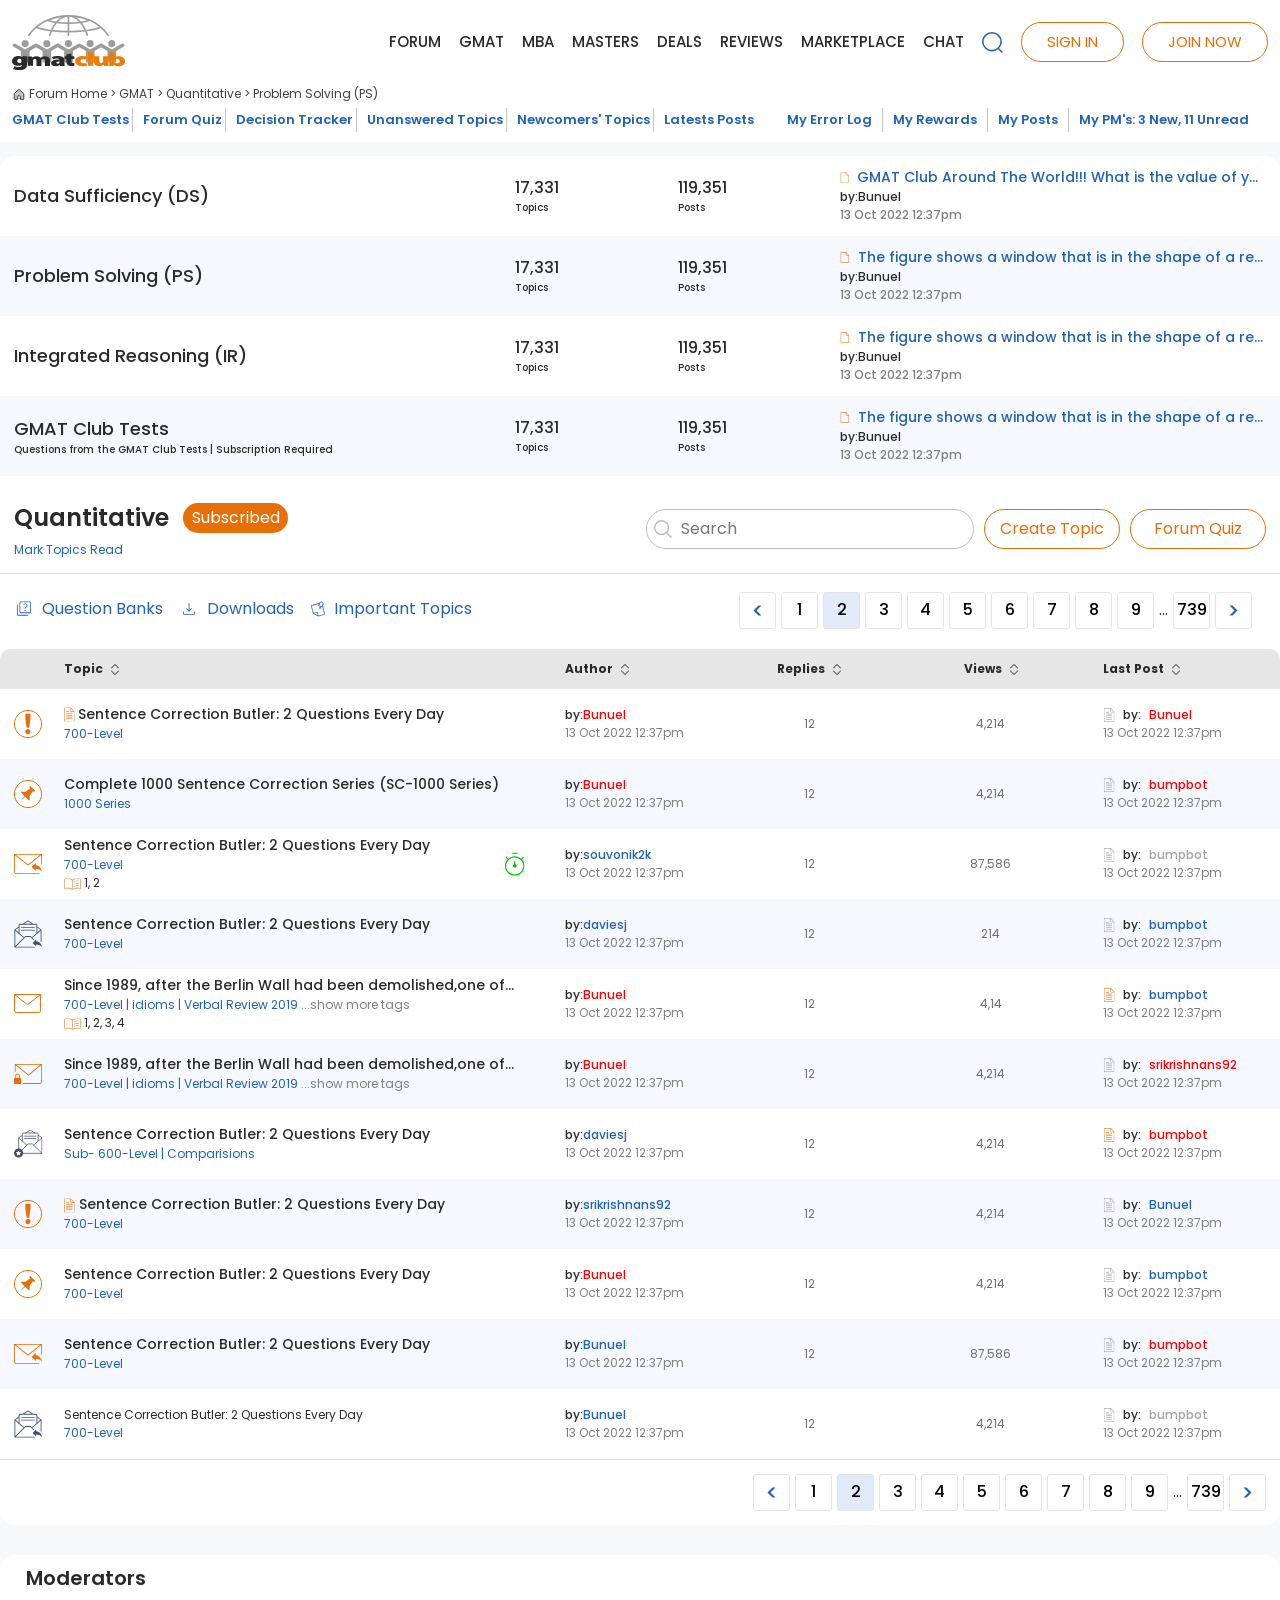
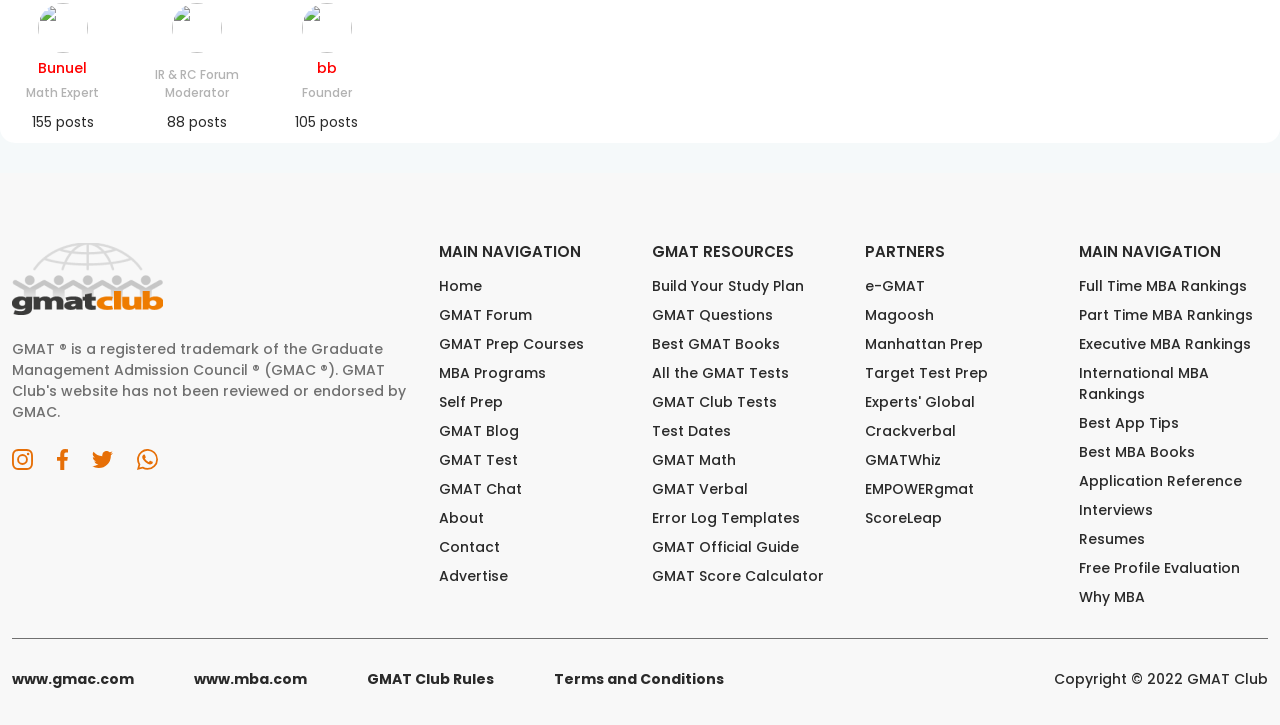
==== commit 54c18a39: "diff" ====
--- a/index.html
+++ b/index.html
@@ -446,7 +446,7 @@
               </div>
               <div class="topic">
                 <div>
-                <div class="topic_name">
+                  <div class="topic_wrap">
                   <svg xmlns="http://www.w3.org/2000/svg" width="11" height="15" viewBox="0 0 11 15" fill="none">
                     <g clip-path="url(#clip0_3019_8574)">
                     <path d="M0.706162 14.5685H9.88549C10.0592 14.5682 10.2258 14.4991 10.3486 14.3762C10.4715 14.2534 10.5406 14.0868 10.5409 13.9131V4.73374C10.5409 4.72675 10.5409 4.71976 10.5409 4.71276C10.5395 4.70331 10.5375 4.69396 10.5349 4.68479C10.5282 4.65431 10.5149 4.62566 10.4959 4.60087C10.4959 4.60087 10.4959 4.59188 10.4899 4.58788L6.98923 0.655595C6.96193 0.627197 6.92738 0.606813 6.88932 0.596651H6.86435C6.85186 0.590431 6.83882 0.585413 6.82538 0.581665H0.706162C0.532426 0.581929 0.36588 0.651063 0.24303 0.773914C0.120179 0.896764 0.0510455 1.06331 0.0507813 1.23705L0.0507812 13.9131C0.0510455 14.0868 0.120179 14.2534 0.24303 14.3762C0.36588 14.4991 0.532426 14.5682 0.706162 14.5685ZM7.04418 1.37492L9.83554 4.51595H7.26297C7.16306 4.51595 7.04418 4.33212 7.04418 4.18826V1.37492ZM0.488368 1.23705C0.488631 1.17936 0.511661 1.12412 0.552449 1.08333C0.593236 1.04255 0.648481 1.01951 0.706162 1.01925H6.60759V4.18726C6.60416 4.37294 6.669 4.55343 6.7898 4.69449C6.9106 4.83555 7.07897 4.92737 7.26297 4.95254H10.1043V13.9131C10.1043 13.9711 10.0812 14.0268 10.0402 14.0678C9.99917 14.1088 9.94352 14.1319 9.88549 14.1319H0.706162C0.677356 14.1321 0.648785 14.1267 0.622119 14.1158C0.595454 14.1049 0.571228 14.0888 0.550858 14.0684C0.530487 14.048 0.514381 14.0238 0.50348 13.9971C0.492579 13.9705 0.487102 13.9419 0.487369 13.9131L0.488368 1.23705Z" fill="#E66F07" stroke="#E66F07" stroke-width="0.0999057"/>
@@ -458,7 +458,9 @@
                     </clipPath>
                     </defs>
                   </svg>
-                  <span>Sentence Correction Butler: 2 Questions Every Day</span>
+                  <div class="topic_name">
+                  Sentence Correction Butler: 2 Questions Every Day
+                </div>
                 </div>
                 <div class="tags">700-Level</div>
               </div>
@@ -577,7 +579,7 @@
                 </svg>
               </div>
               <div class="author">	
-                <div><span>by:</span><span class="author-name blue">Bunuel</span></div>
+                <div><span>by:</span><span class="author-name blue">souvonik2k</span></div>
                 <div class="date">13 Oct 2022 12:37pm</div>
               </div>
               <div class="replies">12</div>
@@ -621,11 +623,11 @@
               </div>
               </div>
               <div class="author">	
-                <div><span>by:</span><span class="author-name blue">Bunuel</span></div>
+                <div><span>by:</span><span class="author-name blue">daviesj</span></div>
                 <div class="date">13 Oct 2022 12:37pm</div>
               </div>
               <div class="replies">12</div>
-              <div class="views">4,214</div>
+              <div class="views">214</div>
               <div class="last_post">
                 <div class="last_post_first-row">
                   <svg xmlns="http://www.w3.org/2000/svg" width="12" height="16" viewBox="0 0 12 16" fill="none">
@@ -692,7 +694,7 @@
                 <div class="date">13 Oct 2022 12:37pm</div>
               </div>
               <div class="replies">12</div>
-              <div class="views">4,214</div>
+              <div class="views">4,14</div>
               <div class="last_post">
                 <div class="last_post_first-row">
                   <svg xmlns="http://www.w3.org/2000/svg" width="12" height="16" viewBox="0 0 12 16" fill="none">
@@ -750,7 +752,7 @@
                     </clipPath>
                     </defs>
                   </svg>
-                  <div><span>by:</span><span class="author-name red">bumpbot</span></div>
+                  <div><span>by:</span><span class="author-name red">srikrishnans92</span></div>
                 </div>
                 <div class="date">13 Oct 2022 12:37pm</div>
               </div>
@@ -785,7 +787,7 @@
               </div>
               </div>
               <div class="author">	
-                <div><span>by:</span><span class="author-name blue">Bunuel</span></div>
+                <div><span>by:</span><span class="author-name blue">daviesj</span></div>
                 <div class="date">13 Oct 2022 12:37pm</div>
               </div>
               <div class="replies">12</div>
@@ -842,7 +844,7 @@
               </div>
               </div>
               <div class="author">
-                <div><span>by:</span><span class="author-name blue">Bunuel</span></div>
+                <div><span>by:</span><span class="author-name blue">srikrishnans92</span></div>
                 <div class="date">13 Oct 2022 12:37pm</div>
               </div>
               <div class="replies">12</div>
@@ -1423,6 +1425,11 @@
      .topic{
       color: #2A2A2A;
      }
+     .topic_wrap{
+      display: flex;
+      align-items: center;
+      gap: 3px;
+     }
      .topic_name{
         font-size: 14px;
         font-weight: 500;
@@ -1597,7 +1604,7 @@
       background: #E66F07;
       outline: none;
       color: white;
-      font-size: 14px;
+      font-size: 16px;
       width: 105px;
       height: 30px;
       display: flex;
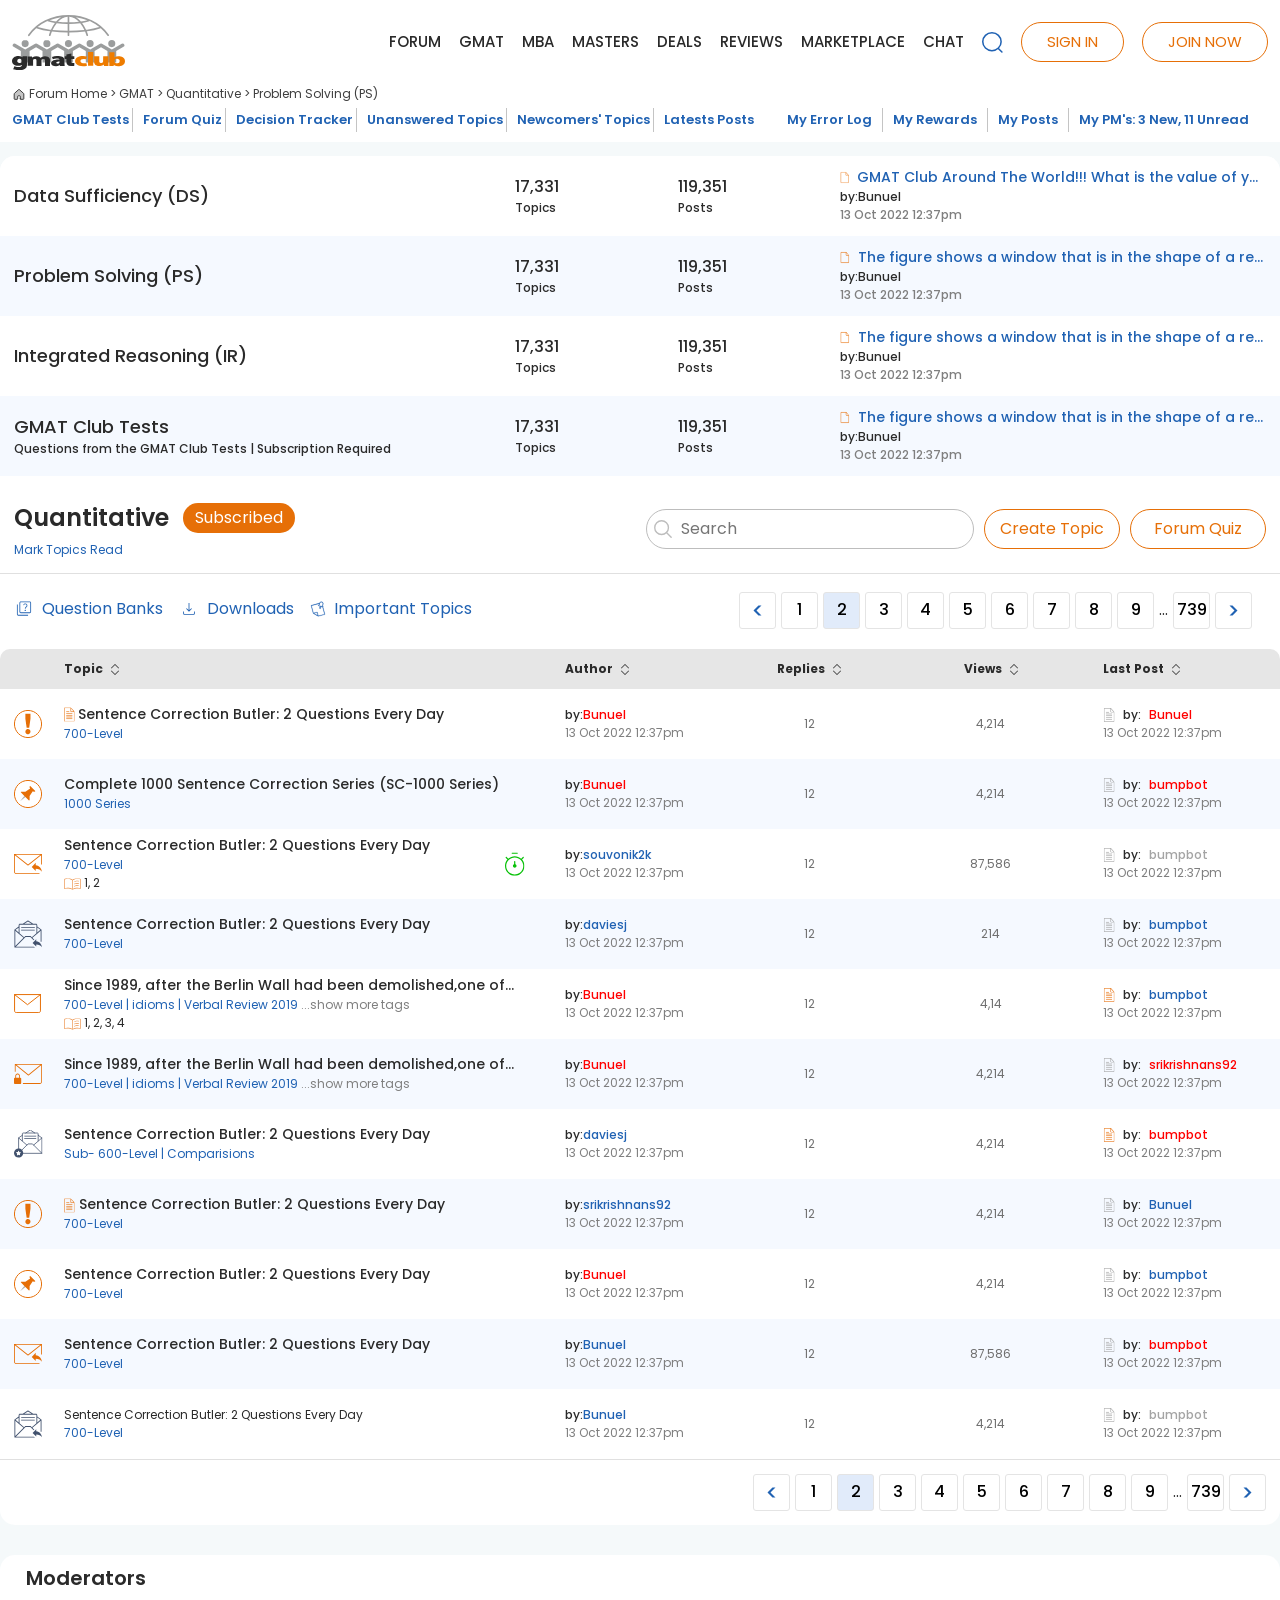
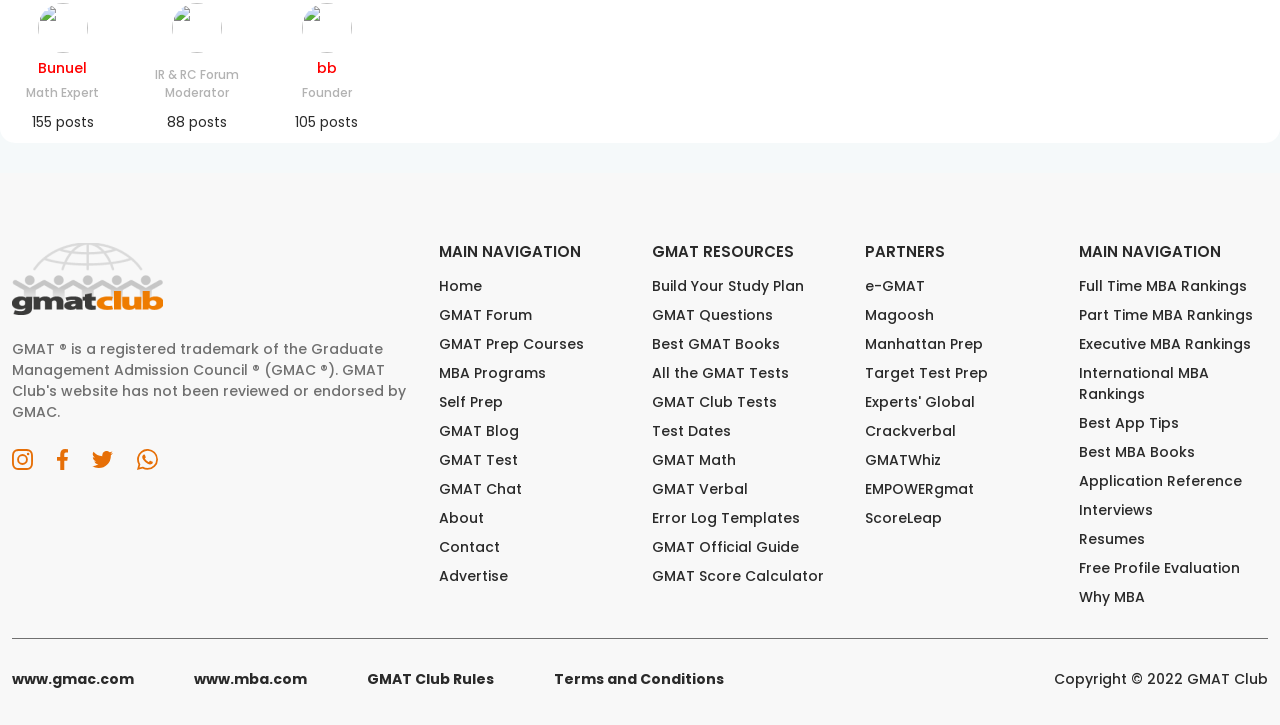
==== commit 33c7f9ef: "diff" ====
--- a/index.html
+++ b/index.html
@@ -1469,7 +1469,7 @@
         font-weight: 500;
      }
      .categories-table-row .categories_name div:last-of-type{
-      font-size: 10px;
+      font-size: 12px;
       }
      .categories-table-row .categories_topics{
         width: 13%;
@@ -1482,10 +1482,10 @@
         font-weight: 500;
      }
      .categories-table-row .categories_topics div:last-of-type{
-        font-size: 10px;
+        font-size: 12px;
      }
      .categories-table-row .categories_posts div:last-of-type{
-        font-size: 10px;
+        font-size: 12px;
      }
      .categories-table-row .categories_last_post{
         width: 34%;
@@ -1605,7 +1605,7 @@
       outline: none;
       color: white;
       font-size: 16px;
-      width: 105px;
+      width: 112px;
       height: 30px;
       display: flex;
       align-items: center;
@@ -1618,8 +1618,8 @@
       background: #E66F07;
       outline: none;
       color: white;
-      font-size: 14px;
-      width: 105px;
+      font-size: 16px;
+      width: 112px;
       height: 30px;
       display: flex;
       align-items: center;
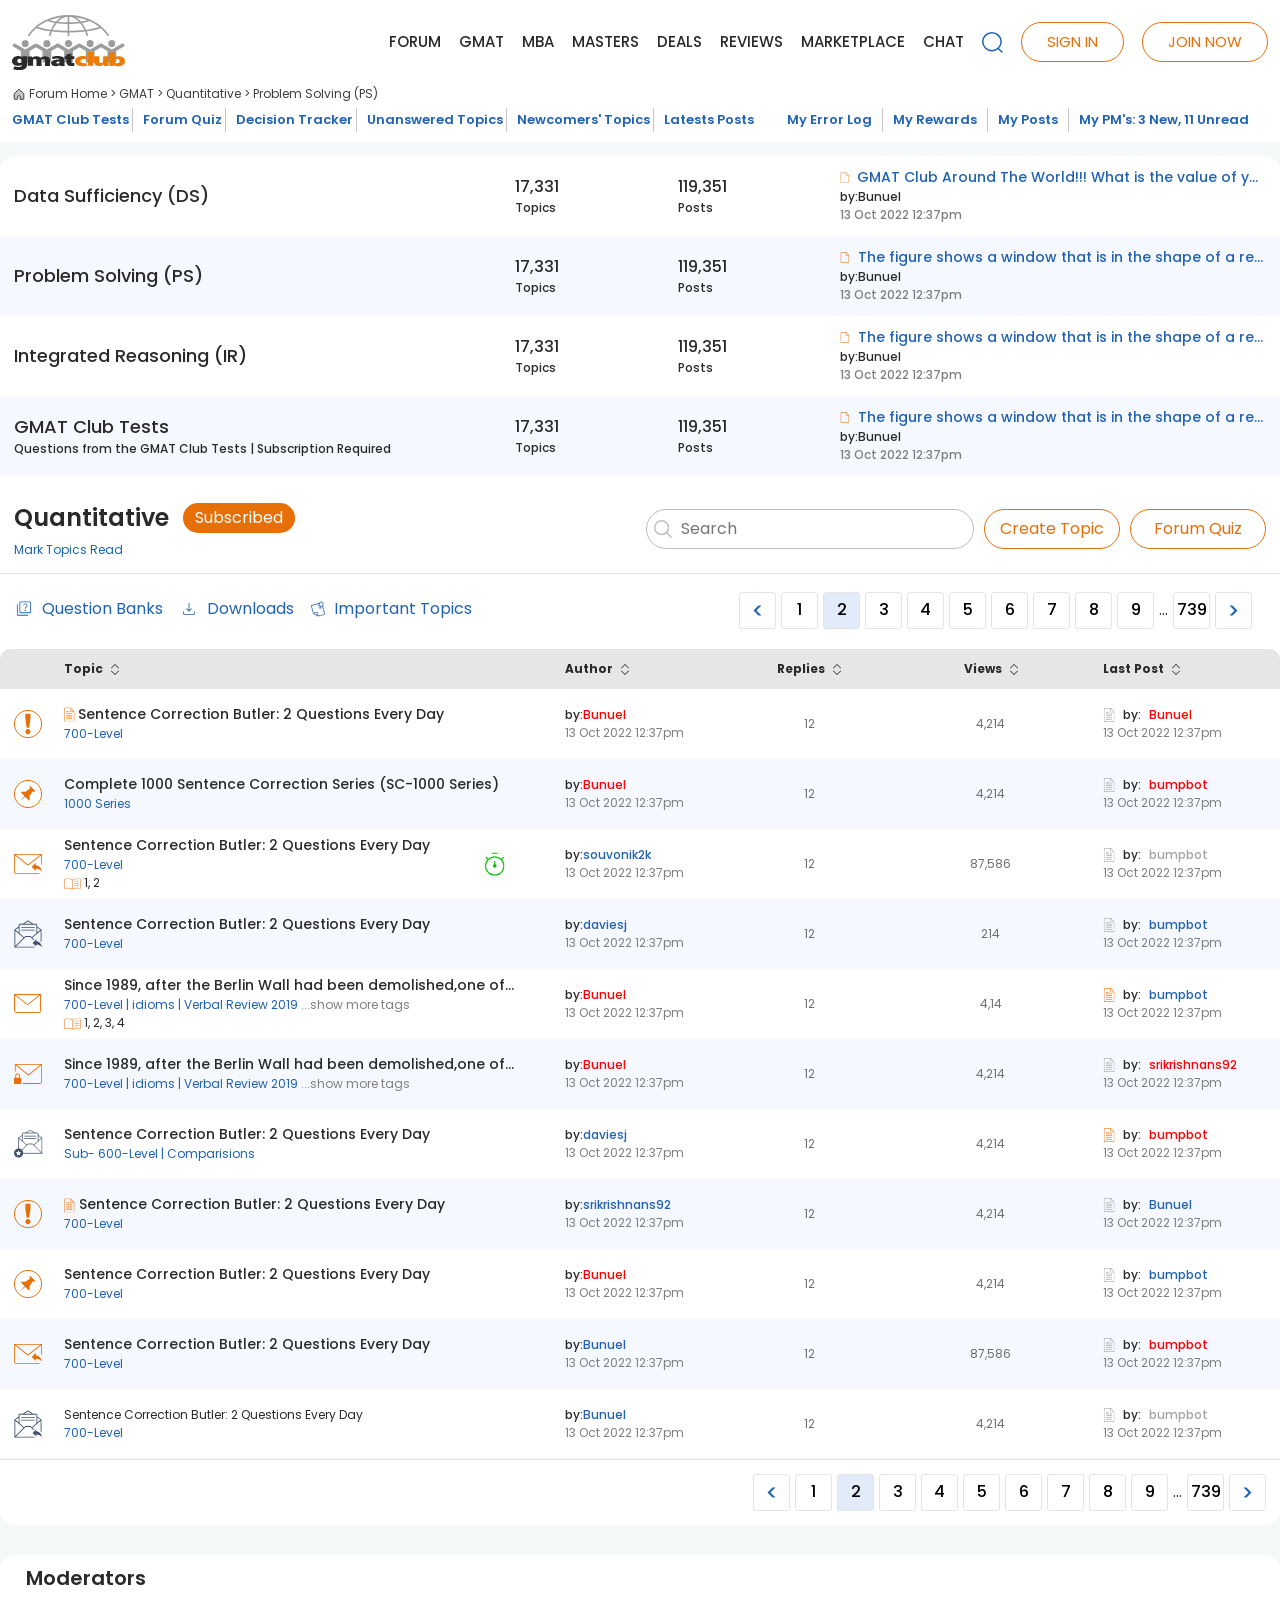
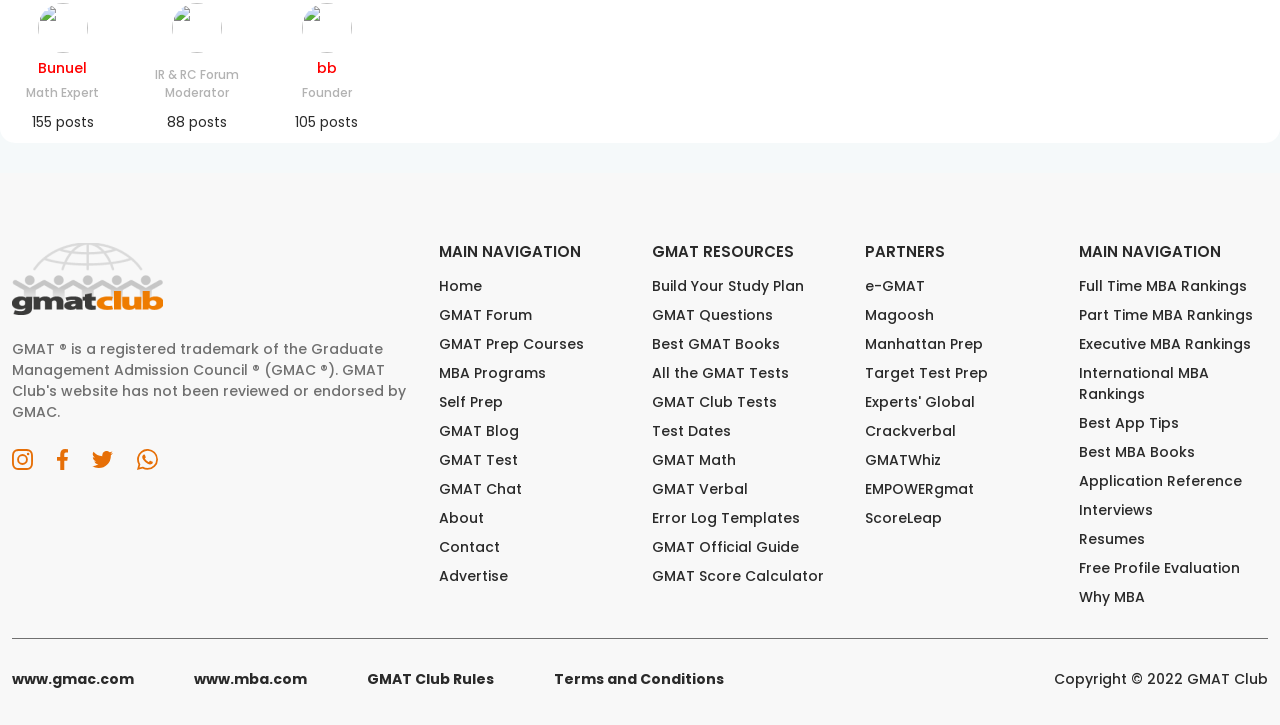
==== commit af8333db: "diff" ====
--- a/index.html
+++ b/index.html
@@ -1357,7 +1357,7 @@
      .topics-table_content .topic{
         display: flex;
         justify-content: space-between;
-        padding-right: 40px;
+        padding-right: 60px;
         align-items: center;
         gap: 15px;
      }
